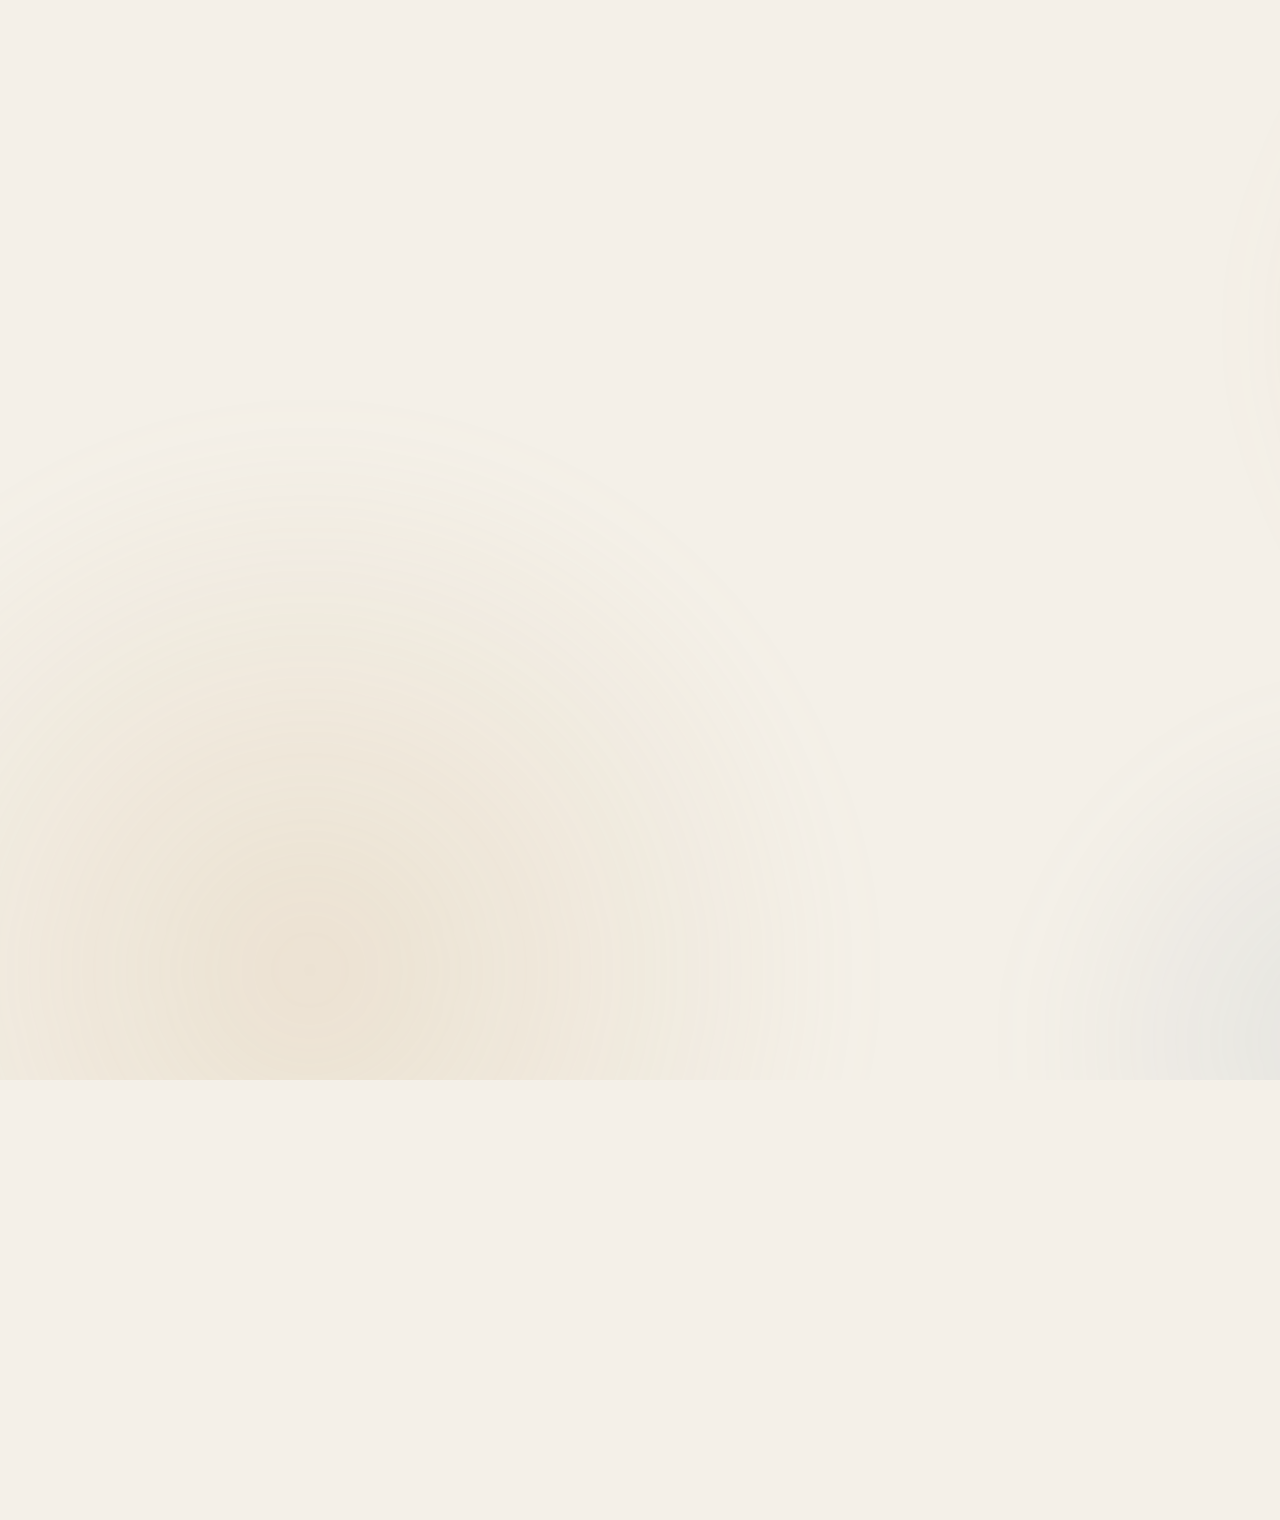
==== claude-intro-video/index.html @ 0d66a59b "Add Claude intro video source (HTML animation, renderer, music synth, fonts) Co-Authored-By: Claude " ====
<!doctype html>
<html lang="zh-CN">
<head>
<meta charset="utf-8">
<title>Claude 介绍视频</title>
<link href="fonts/fonts.css" rel="stylesheet">
<style>
  :root {
    --bg: #F4F0E8;
    --ink: #1F1E1C;
    --muted: #6B665E;
    --accent: #D97757;
    --accent-deep: #B85C3E;
    --accent-soft: #F3DED2;
    --card: #FFFDF9;
    --line: #E4DDD1;
    --serif: "Noto Serif SC", "WenQuanYi Zen Hei", serif;
    --sans: "Noto Sans SC", "WenQuanYi Zen Hei", sans-serif;
    --mono: "JetBrains Mono", "DejaVu Sans Mono", monospace;
  }
  * { box-sizing: border-box; margin: 0; padding: 0; }
  html, body { width: 1920px; height: 1080px; overflow: hidden; background: var(--bg); }
  body { font-family: var(--sans); color: var(--ink); position: relative; }

  .blob { position: absolute; border-radius: 50%; filter: blur(40px); pointer-events: none; }
  #b1 { width: 900px; height: 900px; background: radial-gradient(circle, rgba(217,119,87,.22), rgba(217,119,87,0) 70%); }
  #b2 { width: 1100px; height: 1100px; background: radial-gradient(circle, rgba(204,170,120,.20), rgba(204,170,120,0) 70%); }
  #b3 { width: 700px; height: 700px; background: radial-gradient(circle, rgba(120,140,170,.12), rgba(120,140,170,0) 70%); }

  .scene { position: absolute; inset: 0; opacity: 0; }
  .r { opacity: 0; will-change: transform, opacity; }

  /* chrome */
  #chrome { position: absolute; inset: 0; opacity: 0; }
  #brand { position: absolute; left: 96px; top: 64px; display: flex; align-items: center; gap: 14px; font: 500 26px var(--serif); }
  #brand svg { width: 34px; height: 34px; }
  #pager { position: absolute; right: 96px; top: 70px; font: 500 22px var(--mono); color: var(--muted); letter-spacing: 2px; }
  #progress { position: absolute; left: 96px; right: 96px; bottom: 64px; height: 4px; background: var(--line); border-radius: 2px; overflow: hidden; }
  #progress i { display: block; height: 100%; width: 0; background: var(--accent); }

  .kicker { font: 500 26px var(--mono); color: var(--accent); letter-spacing: 3px; }
  .h2 { font: 700 76px/1.2 var(--serif); letter-spacing: 1px; }
  .lead { font: 400 36px/1.7 var(--sans); color: var(--muted); }

  /* S1 */
  #s1 .center { position: absolute; left: 0; right: 0; top: 190px; display: flex; flex-direction: column; align-items: center; }
  #logo1 { width: 260px; height: 260px; }
  #title1 { margin-top: 30px; font: 700 190px/1 var(--serif); letter-spacing: 4px; display: flex; }
  #title1 span { display: inline-block; opacity: 0; }
  #sub1 { margin-top: 44px; font: 400 44px var(--sans); color: var(--muted); letter-spacing: 6px; }
  #rule1 { margin-top: 40px; height: 3px; width: 0; background: var(--accent); border-radius: 2px; }

  /* S2 */
  #s2 .left { position: absolute; left: 140px; top: 230px; width: 1020px; }
  #s2 .h2 { margin: 28px 0 44px; }
  #s2 .lead div { opacity: 0; }
  #s2 .lead b { color: var(--ink); font-weight: 500; }
  #s2 .right { position: absolute; right: 150px; top: 250px; width: 520px; display: flex; flex-direction: column; gap: 34px; }
  .pill { display: flex; align-items: center; gap: 28px; padding: 30px 40px; background: var(--card); border: 2px solid var(--line); border-radius: 26px; box-shadow: 0 18px 40px rgba(60,40,20,.06); }
  .pill .dot { width: 64px; height: 64px; border-radius: 50%; background: var(--accent-soft); display: grid; place-items: center; font: 700 30px var(--serif); color: var(--accent-deep); flex: none; }
  .pill .t { font: 700 40px var(--serif); }
  .pill .e { font: 500 22px var(--mono); color: var(--muted); letter-spacing: 1px; margin-top: 4px; }

  /* S3 */
  #s3 .head { position: absolute; left: 140px; top: 190px; }
  #s3 .h2 { margin-top: 20px; }
  #grid { position: absolute; left: 140px; right: 140px; top: 440px; display: grid; grid-template-columns: repeat(3, 1fr); gap: 34px; }
  .card { background: var(--card); border: 2px solid var(--line); border-radius: 28px; padding: 36px 40px; display: flex; gap: 30px; align-items: flex-start; box-shadow: 0 18px 40px rgba(60,40,20,.06); }
  .icon { width: 84px; height: 84px; flex: none; border-radius: 22px; background: var(--accent-soft); display: grid; place-items: center; }
  .icon svg { width: 46px; height: 46px; fill: none; stroke: var(--accent-deep); stroke-width: 1.8; stroke-linecap: round; stroke-linejoin: round; }
  .card .t { font: 700 38px var(--serif); margin-top: 4px; }
  .card .d { font: 400 26px/1.55 var(--sans); color: var(--muted); margin-top: 12px; }

  /* S4 */
  #s4 .head { position: absolute; left: 140px; top: 300px; width: 560px; }
  #s4 .h2 { margin: 20px 0 36px; }
  #chat { position: absolute; left: 780px; top: 270px; width: 1000px; height: 530px; background: var(--card); border: 2px solid var(--line); border-radius: 32px; box-shadow: 0 30px 70px rgba(60,40,20,.10); overflow: hidden; }
  #chat .bar { height: 84px; border-bottom: 2px solid var(--line); display: flex; align-items: center; padding: 0 36px; gap: 14px; font: 500 28px var(--serif); }
  #chat .bar svg { width: 34px; height: 34px; }
  #chat .bar .lights { margin-left: auto; display: flex; gap: 10px; }
  #chat .bar .lights i { width: 14px; height: 14px; border-radius: 50%; background: var(--line); }
  #chat .body { padding: 44px 48px; display: flex; flex-direction: column; gap: 36px; }
  .msg-user { align-self: flex-end; max-width: 640px; background: #EDE6DA; padding: 24px 32px; border-radius: 26px 26px 6px 26px; font: 400 32px/1.55 var(--sans); }
  .msg-ai { display: flex; gap: 22px; align-items: flex-start; }
  .msg-ai svg { width: 48px; height: 48px; flex: none; margin-top: 6px; }
  .msg-ai .txt { font: 400 34px/1.7 var(--sans); max-width: 760px; min-height: 58px; }
  .caret { display: inline-block; width: 3px; height: 38px; background: var(--accent); vertical-align: -6px; margin-left: 4px; }
  .dots { display: flex; gap: 10px; padding-top: 24px; }
  .dots i { width: 14px; height: 14px; border-radius: 50%; background: var(--accent); }

  /* S5 */
  #s5 .head { position: absolute; left: 140px; top: 190px; }
  #s5 .h2 { margin-top: 20px; }
  #models { position: absolute; left: 140px; right: 140px; top: 440px; display: grid; grid-template-columns: repeat(3, 1fr); gap: 40px; }
  .model { background: var(--card); border: 2px solid var(--line); border-radius: 30px; padding: 44px 48px; box-shadow: 0 18px 40px rgba(60,40,20,.06); }
  .model.hl { border-color: var(--accent); }
  .model .n { font: 700 58px var(--serif); }
  .model .d { font: 400 28px/1.5 var(--sans); color: var(--muted); margin: 14px 0 34px; min-height: 84px; }
  .meter { margin-top: 20px; }
  .meter .l { display: flex; justify-content: space-between; font: 500 24px var(--sans); color: var(--muted); margin-bottom: 10px; }
  .meter .track { height: 14px; border-radius: 7px; background: #EFE8DD; overflow: hidden; }
  .meter .fill { height: 100%; width: 0; border-radius: 7px; background: var(--accent); }
  .meter.sp .fill { background: #C9A26B; }
  #note5 { position: absolute; left: 140px; top: 948px; font: 400 22px var(--sans); color: #9A948A; }

  /* S6 */
  #s6 .head { position: absolute; left: 140px; top: 190px; }
  #s6 .h2 { margin-top: 20px; }
  #where { position: absolute; left: 140px; right: 140px; top: 440px; display: grid; grid-template-columns: repeat(3, 1fr); gap: 40px; }
  .where { background: var(--card); border: 2px solid var(--line); border-radius: 30px; padding: 44px 48px; height: 440px; box-shadow: 0 18px 40px rgba(60,40,20,.06); display: flex; flex-direction: column; }
  .where .t { font: 700 46px var(--serif); margin-top: 30px; }
  .where .d { font: 400 28px/1.55 var(--sans); color: var(--muted); margin-top: 14px; }
  .where .foot { margin-top: auto; }
  .tag { display: inline-block; font: 500 24px var(--mono); color: var(--accent-deep); background: var(--accent-soft); padding: 8px 18px; border-radius: 12px; }
  .term { background: #262521; color: #EDE6DA; border-radius: 16px; padding: 18px 22px; font: 500 24px var(--mono); }
  .term .pr { color: var(--accent); }
  .term .caret { height: 26px; vertical-align: -4px; }

  /* S7 */
  #s7 .head { position: absolute; left: 0; right: 0; top: 190px; text-align: center; }
  #s7 .h2 { margin-top: 20px; }
  #vals { position: absolute; left: 240px; right: 240px; top: 470px; display: flex; justify-content: space-between; }
  .val { width: 380px; text-align: center; }
  .val .ring { width: 150px; height: 150px; margin: 0 auto; border-radius: 50%; background: var(--card); border: 2px solid var(--line); display: grid; place-items: center; box-shadow: 0 18px 40px rgba(60,40,20,.08); }
  .val .ring svg { width: 70px; height: 70px; fill: none; stroke: var(--accent-deep); stroke-width: 1.8; stroke-linecap: round; stroke-linejoin: round; }
  .val .t { font: 700 64px var(--serif); margin-top: 34px; }
  .val .e { font: 500 26px var(--mono); color: var(--muted); letter-spacing: 3px; margin-top: 10px; }
  #vline { position: absolute; left: 430px; top: 544px; height: 2px; width: 0; background: repeating-linear-gradient(90deg, var(--accent) 0 12px, transparent 12px 22px); }
  #cai { position: absolute; left: 0; right: 0; top: 880px; text-align: center; font: 400 30px var(--sans); color: var(--muted); }
  #cai b { color: var(--ink); font-weight: 500; }

  /* S8 */
  #s8 .center { position: absolute; left: 0; right: 0; top: 200px; display: flex; flex-direction: column; align-items: center; }
  #logo8 { width: 200px; height: 200px; }
  #hello { margin-top: 50px; font: 700 96px var(--serif); min-height: 130px; }
  #help { margin-top: 26px; font: 400 44px var(--sans); color: var(--muted); letter-spacing: 4px; }
  #url { margin-top: 60px; font: 500 34px var(--mono); color: var(--card); background: var(--ink); padding: 16px 40px; border-radius: 40px; letter-spacing: 2px; }

  #fade { position: absolute; inset: 0; background: var(--bg); opacity: 0; }
  #preload { position: absolute; left: 0; top: 0; opacity: 0; font-family: var(--sans); white-space: nowrap; }
  #preload .s { font-family: var(--serif); font-weight: 700; }
</style>
</head>
<body>
<div class="blob" id="b1"></div>
<div class="blob" id="b2"></div>
<div class="blob" id="b3"></div>

<!-- S1 · 开场 -->
<section class="scene" id="s1">
  <div class="center">
    <svg id="logo1" viewBox="-100 -100 200 200"></svg>
    <div id="title1"></div>
    <div id="sub1" class="r">由 Anthropic 打造的 AI 助手</div>
    <div id="rule1"></div>
  </div>
</section>

<!-- S2 · 认识 Claude -->
<section class="scene" id="s2">
  <div class="left">
    <div class="kicker r">01 · 认识 CLAUDE</div>
    <div class="h2 r">一个值得信赖的<br>AI 伙伴</div>
    <div class="lead">
      <div><b>Claude</b> 是由 <b>Anthropic</b> 开发的 AI 助手。</div>
      <div>Anthropic 是一家专注于 AI 安全与研究的公司，</div>
      <div>致力于构建<b>可靠、可解释、可引导</b>的 AI 系统。</div>
    </div>
  </div>
  <div class="right">
    <div class="pill r"><div class="dot">稳</div><div><div class="t">可靠</div><div class="e">RELIABLE</div></div></div>
    <div class="pill r"><div class="dot">明</div><div><div class="t">可解释</div><div class="e">INTERPRETABLE</div></div></div>
    <div class="pill r"><div class="dot">控</div><div><div class="t">可引导</div><div class="e">STEERABLE</div></div></div>
  </div>
</section>

<!-- S3 · 能力 -->
<section class="scene" id="s3">
  <div class="head">
    <div class="kicker r">02 · 它能做什么</div>
    <div class="h2 r">从灵感到落地，全程协作</div>
  </div>
  <div id="grid">
    <div class="card r"><div class="icon"><svg viewBox="0 0 24 24"><path d="M4 20h4L19.5 8.5a2.1 2.1 0 0 0-3-3L5 17v3z"/><path d="M14.5 7.5l2 2"/></svg></div><div><div class="t">写作与创作</div><div class="d">文章、邮件、故事与文案，<br>构思润色一气呵成</div></div></div>
    <div class="card r"><div class="icon"><svg viewBox="0 0 24 24"><path d="M8 6l-6 6 6 6M16 6l6 6-6 6M13.5 4l-3 16"/></svg></div><div><div class="t">编程与调试</div><div class="d">编写、审查、重构代码，<br>快速定位并修复 Bug</div></div></div>
    <div class="card r"><div class="icon"><svg viewBox="0 0 24 24"><path d="M4 20V11M10 20V5M16 20v-7M21 20H3"/></svg></div><div><div class="t">分析与推理</div><div class="d">拆解复杂问题，<br>一步一步严谨推理</div></div></div>
    <div class="card r"><div class="icon"><svg viewBox="0 0 24 24"><circle cx="12" cy="12" r="9"/><path d="M3 12h18M12 3c3.2 3.2 3.2 14.8 0 18M12 3c-3.2 3.2-3.2 14.8 0 18"/></svg></div><div><div class="t">多语言交流</div><div class="d">中文、英文、日文等，<br>多种语言自如切换</div></div></div>
    <div class="card r"><div class="icon"><svg viewBox="0 0 24 24"><path d="M2 12s3.6-7 10-7 10 7 10 7-3.6 7-10 7S2 12 2 12z"/><circle cx="12" cy="12" r="3"/></svg></div><div><div class="t">视觉理解</div><div class="d">读懂图片、图表<br>以及 PDF 文档</div></div></div>
    <div class="card r"><div class="icon"><svg viewBox="0 0 24 24"><path d="M7 3h8l4 4v14H7z"/><path d="M15 3v4h4M10 12h6M10 16h6"/><path d="M4 6v15h11"/></svg></div><div><div class="t">长文本处理</div><div class="d">一次消化整本书<br>或大型代码库</div></div></div>
  </div>
</section>

<!-- S4 · 对话 -->
<section class="scene" id="s4">
  <div class="head">
    <div class="kicker r">03 · 对话体验</div>
    <div class="h2 r">像和朋友聊天<br>一样自然</div>
    <div class="lead r">用日常语言提问，<br>得到清晰、有温度的回答。</div>
  </div>
  <div id="chat" class="r">
    <div class="bar"><svg class="spark" viewBox="-100 -100 200 200"></svg>Claude<div class="lights"><i></i><i></i><i></i></div></div>
    <div class="body">
      <div class="msg-user r" id="q4">用一句话解释什么是递归？</div>
      <div class="msg-ai r" id="a4"><svg class="spark" viewBox="-100 -100 200 200"></svg><div class="txt" id="a4txt"></div></div>
    </div>
  </div>
</section>

<!-- S5 · 模型家族 -->
<section class="scene" id="s5">
  <div class="head">
    <div class="kicker r">04 · 模型家族</div>
    <div class="h2 r">为不同需求，选择合适的模型</div>
  </div>
  <div id="models">
    <div class="model r"><div class="n">Haiku</div><div class="d">快速、轻量、经济，<br>适合实时与大批量任务</div>
      <div class="meter"><div class="l"><span>智能</span></div><div class="track"><div class="fill" data-v="0.58"></div></div></div>
      <div class="meter sp"><div class="l"><span>速度</span></div><div class="track"><div class="fill" data-v="0.96"></div></div></div></div>
    <div class="model r"><div class="n">Sonnet</div><div class="d">能力与速度的均衡之选，<br>胜任绝大多数日常工作</div>
      <div class="meter"><div class="l"><span>智能</span></div><div class="track"><div class="fill" data-v="0.8"></div></div></div>
      <div class="meter sp"><div class="l"><span>速度</span></div><div class="track"><div class="fill" data-v="0.76"></div></div></div></div>
    <div class="model hl r"><div class="n">Opus</div><div class="d">最强大的智能，<br>攻克最复杂的任务</div>
      <div class="meter"><div class="l"><span>智能</span></div><div class="track"><div class="fill" data-v="0.98"></div></div></div>
      <div class="meter sp"><div class="l"><span>速度</span></div><div class="track"><div class="fill" data-v="0.55"></div></div></div></div>
  </div>
  <div id="note5" class="r">* 条形图为相对定位示意，非基准测试数据</div>
</section>

<!-- S6 · 使用方式 -->
<section class="scene" id="s6">
  <div class="head">
    <div class="kicker r">05 · 随时随地</div>
    <div class="h2 r">在你工作的地方，与你协作</div>
  </div>
  <div id="where">
    <div class="where r"><div class="icon"><svg viewBox="0 0 24 24"><path d="M4 5h16v11H10l-6 4z"/><path d="M8 9.5h8M8 12.5h5"/></svg></div>
      <div class="t">Claude 应用</div><div class="d">网页、桌面端与移动端，<br>随时随地开启对话</div><div class="foot"><span class="tag">claude.ai</span></div></div>
    <div class="where r"><div class="icon"><svg viewBox="0 0 24 24"><rect x="3" y="4" width="18" height="16" rx="2.5"/><path d="M7 9l3 3-3 3M13 15h4"/></svg></div>
      <div class="t">Claude Code</div><div class="d">在终端与 IDE 中<br>并肩写代码的编程伙伴</div><div class="foot"><div class="term"><span class="pr">$</span> <span id="cmd6"></span><span class="caret" id="caret6"></span></div></div></div>
    <div class="where r"><div class="icon"><svg viewBox="0 0 24 24"><path d="M8 4C6 4 5 5 5 7v2c0 1.5-1 3-2 3 1 0 2 1.5 2 3v2c0 2 1 3 3 3M16 4c2 0 3 1 3 3v2c0 1.5 1 3 2 3-1 0-2 1.5-2 3v2c0 2-1 3-3 3"/></svg></div>
      <div class="t">Claude API</div><div class="d">开发者平台，<br>把 Claude 集成进你的产品</div><div class="foot"><span class="tag">Developer Platform</span></div></div>
  </div>
</section>

<!-- S7 · 原则 -->
<section class="scene" id="s7">
  <div class="head">
    <div class="kicker r">06 · 核心原则</div>
    <div class="h2 r">有帮助，也值得信赖</div>
  </div>
  <div id="vline"></div>
  <div id="vals">
    <div class="val r"><div class="ring"><svg viewBox="0 0 24 24"><path d="M12 20s-7.5-4.6-7.5-10.2A4.2 4.2 0 0 1 12 7.3a4.2 4.2 0 0 1 7.5 2.5C19.5 15.4 12 20 12 20z"/></svg></div><div class="t">有帮助</div><div class="e">HELPFUL</div></div>
    <div class="val r"><div class="ring"><svg viewBox="0 0 24 24"><circle cx="12" cy="12" r="9"/><path d="M8 12.3l2.7 2.7L16 9.5"/></svg></div><div class="t">诚实</div><div class="e">HONEST</div></div>
    <div class="val r"><div class="ring"><svg viewBox="0 0 24 24"><path d="M12 3l8 3v6c0 5-3.5 8-8 9-4.5-1-8-4-8-9V6z"/></svg></div><div class="t">无害</div><div class="e">HARMLESS</div></div>
  </div>
  <div id="cai" class="r">以<b>“宪法式 AI”（Constitutional AI）</b>等方法训练，让 AI 更安全、更可靠</div>
</section>

<!-- S8 · 结尾 -->
<section class="scene" id="s8">
  <div class="center">
    <svg id="logo8" viewBox="-100 -100 200 200"></svg>
    <div id="hello"></div>
    <div id="help" class="r">有什么可以帮你的？</div>
    <div id="url" class="r">claude.ai</div>
  </div>
</section>

<div id="chrome">
  <div id="brand"><svg class="spark" viewBox="-100 -100 200 200"></svg>Claude</div>
  <div id="pager">01 / 06</div>
  <div id="progress"><i></i></div>
</div>

<div id="fade"></div>
<div id="preload"></div>

<script>
const DURATION = 64;
const TITLE = "Claude";
const ANSWER = "递归，就是函数在解决问题时调用它自己——就像两面相对的镜子，一层映着一层，直到遇到终止条件才停下来。";
const HELLO = "你好，我是 Claude。";
const CMD = "claude \"帮我修复这个 bug\"";

const SCENES = [
  { id: "s1", a: 0,  b: 7 },
  { id: "s2", a: 7,  b: 15 },
  { id: "s3", a: 15, b: 25 },
  { id: "s4", a: 25, b: 35 },
  { id: "s5", a: 35, b: 43 },
  { id: "s6", a: 43, b: 51 },
  { id: "s7", a: 51, b: 58 },
  { id: "s8", a: 58, b: DURATION + 1 },
];

const $ = (s, r = document) => r.querySelector(s);
const $$ = (s, r = document) => Array.from(r.querySelectorAll(s));
const clamp = x => Math.max(0, Math.min(1, x));
const prog = (t, a, d) => clamp((t - a) / d);
const out3 = x => 1 - Math.pow(1 - x, 3);
const inout = x => x < .5 ? 4 * x * x * x : 1 - Math.pow(-2 * x + 2, 3) / 2;
const back = x => { const c1 = 1.4, c3 = c1 + 1; return 1 + c3 * Math.pow(x - 1, 3) + c1 * Math.pow(x - 1, 2); };

function reveal(el, t, a, { d = .8, y = 40, x = 0, s = 1, ease = out3 } = {}) {
  const k = ease(prog(t, a, d));
  el.style.opacity = clamp(k);
  el.style.transform = `translate(${x * (1 - k)}px, ${y * (1 - k)}px) scale(${s + (1 - s) * k})`;
}

function typeInto(el, str, t, a, cps, caret = true) {
  const chars = Array.from(str);
  const n = Math.max(0, Math.min(chars.length, Math.floor((t - a) * cps)));
  const blink = (n >= chars.length) ? (Math.floor(t * 2) % 2 === 0) : true;
  el.innerHTML = "";
  el.appendChild(document.createTextNode(chars.slice(0, n).join("")));
  if (caret && t >= a - .4) {
    const c = document.createElement("span");
    c.className = "caret";
    c.style.opacity = blink ? 1 : 0;
    el.appendChild(c);
  }
  return n / chars.length;
}

/* Spark mark: our own radial-ray emblem */
const RAYS = 12;
function buildSpark(svg) {
  const g = document.createElementNS("http://www.w3.org/2000/svg", "g");
  for (let i = 0; i < RAYS; i++) {
    const l = document.createElementNS("http://www.w3.org/2000/svg", "line");
    l.setAttribute("stroke", "#D97757");
    l.setAttribute("stroke-linecap", "round");
    l.setAttribute("stroke-width", i % 2 ? 13 : 17);
    g.appendChild(l);
  }
  svg.appendChild(g);
  svg._g = g;
  drawSpark(svg, 1, 0);
}
function drawSpark(svg, grow, rot, pulse = 0) {
  const lines = svg._g.children;
  for (let i = 0; i < RAYS; i++) {
    const ang = (i / RAYS) * Math.PI * 2 - Math.PI / 2;
    const base = (i % 2 ? 62 : 84) + ((i * 37) % 7) - 3;
    const k = out3(clamp(grow * 1.6 - i * 0.05));
    const len = 12 + (base - 12) * k * (1 + pulse * Math.sin(i * 1.7 + rot * 4) * .06);
    const r0 = 0;
    const l = lines[i];
    l.setAttribute("x1", Math.cos(ang) * r0);
    l.setAttribute("y1", Math.sin(ang) * r0);
    l.setAttribute("x2", Math.cos(ang) * len);
    l.setAttribute("y2", Math.sin(ang) * len);
    l.style.opacity = k > 0 ? 1 : 0;
  }
  svg._g.setAttribute("transform", `rotate(${rot})`);
}

/* setup */
$$("svg.spark").forEach(buildSpark);
buildSpark($("#logo1"));
buildSpark($("#logo8"));
Array.from(TITLE).forEach(ch => { const s = document.createElement("span"); s.textContent = ch; $("#title1").appendChild(s); });
$("#preload").innerHTML = `<span>${ANSWER}${HELLO}${CMD}</span><span class="s">${HELLO}${TITLE}</span>`;

const S = Object.fromEntries(SCENES.map(s => [s.id, $("#" + s.id)]));

const update = {
  s1(t) {
    drawSpark($("#logo1"), prog(t, .3, 1.4), -30 + t * 6, prog(t, 1.7, 1));
    $$("#title1 span").forEach((el, i) => reveal(el, t, 1.5 + i * .09, { d: .7, y: 60 }));
    reveal($("#sub1"), t, 2.6, { d: .9, y: 30 });
    $("#rule1").style.width = 240 * inout(prog(t, 3.1, 1)) + "px";
  },
  s2(t) {
    const r = $$("#s2 .r");
    reveal(r[0], t, .4); reveal(r[1], t, .6, { y: 50 });
    $$("#s2 .lead div").forEach((el, i) => reveal(el, t, 1.4 + i * .5, { y: 24 }));
    $$("#s2 .pill").forEach((el, i) => reveal(el, t, 2.4 + i * .45, { x: 80, y: 0, s: .96 }));
  },
  s3(t) {
    reveal($("#s3 .kicker"), t, .4); reveal($("#s3 .h2"), t, .6, { y: 50 });
    $$("#grid .card").forEach((el, i) => reveal(el, t, 1.3 + i * .32, { d: .8, y: 50, s: .92, ease: back }));
  },
  s4(t) {
    reveal($("#s4 .kicker"), t, .3); reveal($("#s4 .h2"), t, .5, { y: 50 }); reveal($("#s4 .lead"), t, .9, { y: 24 });
    reveal($("#chat"), t, .5, { d: 1, y: 60, s: .96 });
    reveal($("#q4"), t, 1.4, { y: 24, x: 30, s: .9, ease: back });
    reveal($("#a4"), t, 2.2, { y: 20 });
    const txt = $("#a4txt");
    const aiSpark = $("#a4 svg");
    if (t < 3.3) {
      txt.innerHTML = '<div class="dots"><i></i><i></i><i></i></div>';
      $$(".dots i", txt).forEach((d, i) => { d.style.opacity = .3 + .7 * Math.max(0, Math.sin(t * 7 - i * .9)); });
      drawSpark(aiSpark, 1, t * 120, 1);
    } else {
      typeInto(txt, ANSWER, t, 3.3, 11);
      drawSpark(aiSpark, 1, 3.3 * 120 + (t - 3.3) * 8, 0);
    }
  },
  s5(t) {
    reveal($("#s5 .kicker"), t, .3); reveal($("#s5 .h2"), t, .5, { y: 50 });
    $$("#models .model").forEach((el, i) => {
      reveal(el, t, 1.2 + i * .35, { y: 60, s: .95 });
      $$(".fill", el).forEach((f, j) => { f.style.width = (100 * +f.dataset.v * inout(prog(t, 2 + i * .35 + j * .2, 1.4))) + "%"; });
    });
    reveal($("#note5"), t, 3.6, { y: 0 });
  },
  s6(t) {
    reveal($("#s6 .kicker"), t, .3); reveal($("#s6 .h2"), t, .5, { y: 50 });
    $$("#where .where").forEach((el, i) => reveal(el, t, 1.2 + i * .35, { y: 60, s: .95 }));
    const n = Array.from(CMD);
    const k = Math.max(0, Math.min(n.length, Math.floor((t - 2.8) * 12)));
    $("#cmd6").textContent = n.slice(0, k).join("");
    $("#caret6").style.opacity = (k < n.length || Math.floor(t * 2) % 2 === 0) ? 1 : 0;
  },
  s7(t) {
    reveal($("#s7 .kicker"), t, .3); reveal($("#s7 .h2"), t, .5, { y: 50 });
    $$("#vals .val").forEach((el, i) => reveal(el, t, 1.3 + i * .55, { y: 50, s: .85, ease: back }));
    $("#vline").style.width = 1060 * inout(prog(t, 1.5, 1.6)) + "px";
    reveal($("#cai"), t, 3.4, { y: 24 });
  },
  s8(t) {
    drawSpark($("#logo8"), prog(t, .2, 1.2), t * 10, prog(t, 1.2, 1) * .6);
    typeInto($("#hello"), HELLO, t, 1.3, 9, true);
    reveal($("#help"), t, 3, { y: 24 });
    reveal($("#url"), t, 3.7, { y: 20, s: .9, ease: back });
  },
};

function render(t) {
  // background drift
  $("#b1").style.transform = `translate(${1250 + Math.sin(t * .23) * 160}px, ${-240 + Math.cos(t * .19) * 120}px)`;
  $("#b2").style.transform = `translate(${-380 + Math.cos(t * .17) * 140}px, ${420 + Math.sin(t * .21) * 110}px)`;
  $("#b3").style.transform = `translate(${800 + Math.sin(t * .13 + 1) * 260}px, ${600 + Math.cos(t * .11) * 90}px)`;

  let chapter = 0;
  SCENES.forEach((sc, i) => {
    const el = S[sc.id];
    const vis = Math.min(prog(t, sc.a, .6), 1 - prog(t, sc.b - .6, .6));
    el.style.opacity = vis;
    el.style.visibility = vis > 0 ? "visible" : "hidden";
    if (vis > 0) update[sc.id](t - sc.a);
    if (t >= sc.a) chapter = i;
  });

  // chrome (chapters 1-6)
  const cv = Math.min(prog(t, 7, .6), 1 - prog(t, 57.4, .6));
  $("#chrome").style.opacity = cv;
  if (cv > 0) {
    const brand = $("#brand svg");
    drawSpark(brand, 1, t * 12, 0);
    $("#pager").textContent = String(Math.min(6, Math.max(1, chapter))).padStart(2, "0") + " / 06";
    $("#progress i").style.width = (100 * clamp((t - 7) / (58 - 7))) + "%";
  }

  $("#fade").style.opacity = prog(t, DURATION - 1, 1);
}

window.DURATION = DURATION;
window.render = render;
window.ready = document.fonts.ready.then(() => new Promise(r => setTimeout(r, 300)));
render(0);
</script>
</body>
</html>
---- claude-intro-video/fonts/fonts.css ----
@font-face {
  font-family: 'Noto Sans SC';
  font-style: normal;
  font-weight: 400;
  font-display: block;
  src: url(NotoSansSC-400.woff2) format('woff2');
  unicode-range: U+20-3f, U+41-46, U+48-49, U+4c-50, U+52-57, U+59, U+5b-5d, U+5f-7d, U+b7, U+2014, U+201c-201d, U+3001-3002, U+4e00, U+4e0b, U+4e0d-4e0e, U+4e13, U+4e24-4e25, U+4e2a, U+4e2d, U+4e3a, U+4e48, U+4e4b, U+4e5f, U+4e66, U+4e8b, U+4e8e, U+4ea4, U+4ea7, U+4ec0, U+4ecb, U+4ece, U+4ee3, U+4ee5, U+4ef6, U+4efb, U+4f19, U+4f34, U+4f4d, U+4f53, U+4f5c, U+4f60, U+4f7f, U+4fe1, U+4fee, U+503c, U+505a, U+505c, U+50cf, U+514b, U+5168, U+516c, U+5199, U+51b3, U+51c6, U+51fd, U+5206-5207, U+5219, U+521b, U+5230, U+529b, U+52a1, U+52a8-52a9, U+5316, U+534f, U+539f, U+53ca-53cb, U+53d1, U+53e5, U+53ef-53f0, U+53f8, U+5408, U+540c, U+542f, U+5475, U+548c, U+54c1, U+56de, U+56fe, U+5728, U+5730, U+573a, U+5747, U+578b, U+57fa, U+5904, U+590d, U+591a, U+5927, U+5929, U+597d, U+5982, U+5b50, U+5b83, U+5b89, U+5b9a, U+5b9e, U+5ba1, U+5baa, U+5bb3, U+5bb6, U+5bf9, U+5bfc, U+5c31, U+5c3e, U+5c42, U+5de5, U+5df1, U+5e2e, U+5e38, U+5e73, U+5e76, U+5e93-5e94, U+5ea6, U+5efa, U+5f00, U+5f0f, U+5f15, U+5f3a, U+5f52, U+5f62, U+5f97, U+5fc3, U+5feb, U+601d, U+610f, U+611f, U+61c2, U+6210-6211, U+6216, U+624b, U+624d, U+6253, U+6279, U+628a, U+62c6, U+62e9, U+6362, U+636e, U+63a7-63a8, U+63d0, U+653b, U+6545, U+6570, U+6574, U+6587, U+65b9, U+65cf, U+65e0, U+65e5, U+65f6, U+660e, U+6620, U+662f, U+6670, U+667a, U+66f4, U+6700, U+6709, U+670b, U+672c, U+6742, U+6761, U+6765, U+6784, U+6790, U+67e5, U+6837-6838, U+6848, U+684c, U+6863, U+6a21, U+6b21, U+6b62, U+6b65, U+6c14, U+6c42, U+6cd5, U+6ce8, U+6d41, U+6d4b, U+6d4e, U+6d88, U+6da6, U+6e05, U+6e29, U+7075, U+7136, U+7247, U+7406, U+7528, U+7531, U+7684, U+76f4, U+76f8, U+7740, U+7801, U+7814, U+793a, U+79cd, U+79fb, U+7a0b, U+7a33, U+7a76, U+7ae0, U+7aef, U+7b49, U+7b54, U+7cfb, U+7ec3, U+7ec8, U+7ecd, U+7ecf, U+7ed3, U+7edd, U+7edf, U+7f16, U+7f51, U+8005, U+804a, U+80a9, U+80dc, U+80fd, U+81ea, U+81f4, U+8272, U+82f1, U+843d, U+8861, U+8868, U+89c6, U+89c9, U+89e3, U+8a00, U+8ba4, U+8ba9, U+8bad, U+8bc6, U+8bd5, U+8bda, U+8bdd, U+8bed, U+8bfb, U+8c03, U+8c28, U+8d56, U+8f7b, U+8fd9, U+8fdb, U+9002, U+9009, U+9012, U+901f-9020, U+9047, U+90ae, U+91ca, U+91cd, U+91cf, U+955c, U+957f, U+95ee, U+968f, U+96c6, U+9700, U+975e, U+9760, U+9762, U+9875, U+9891, U+9898, U+9a8c, U+ff08-ff09, U+ff0c, U+ff1f;
}
@font-face {
  font-family: 'Noto Sans SC';
  font-style: normal;
  font-weight: 500;
  font-display: block;
  src: url(NotoSansSC-500.woff2) format('woff2');
  unicode-range: U+20-3f, U+41-46, U+48-49, U+4c-50, U+52-57, U+59, U+5b-5d, U+5f-7d, U+b7, U+2014, U+201c-201d, U+3001-3002, U+4e00, U+4e0b, U+4e0d-4e0e, U+4e13, U+4e24-4e25, U+4e2a, U+4e2d, U+4e3a, U+4e48, U+4e4b, U+4e5f, U+4e66, U+4e8b, U+4e8e, U+4ea4, U+4ea7, U+4ec0, U+4ecb, U+4ece, U+4ee3, U+4ee5, U+4ef6, U+4efb, U+4f19, U+4f34, U+4f4d, U+4f53, U+4f5c, U+4f60, U+4f7f, U+4fe1, U+4fee, U+503c, U+505a, U+505c, U+50cf, U+514b, U+5168, U+516c, U+5199, U+51b3, U+51c6, U+51fd, U+5206-5207, U+5219, U+521b, U+5230, U+529b, U+52a1, U+52a8-52a9, U+5316, U+534f, U+539f, U+53ca-53cb, U+53d1, U+53e5, U+53ef-53f0, U+53f8, U+5408, U+540c, U+542f, U+5475, U+548c, U+54c1, U+56de, U+56fe, U+5728, U+5730, U+573a, U+5747, U+578b, U+57fa, U+5904, U+590d, U+591a, U+5927, U+5929, U+597d, U+5982, U+5b50, U+5b83, U+5b89, U+5b9a, U+5b9e, U+5ba1, U+5baa, U+5bb3, U+5bb6, U+5bf9, U+5bfc, U+5c31, U+5c3e, U+5c42, U+5de5, U+5df1, U+5e2e, U+5e38, U+5e73, U+5e76, U+5e93-5e94, U+5ea6, U+5efa, U+5f00, U+5f0f, U+5f15, U+5f3a, U+5f52, U+5f62, U+5f97, U+5fc3, U+5feb, U+601d, U+610f, U+611f, U+61c2, U+6210-6211, U+6216, U+624b, U+624d, U+6253, U+6279, U+628a, U+62c6, U+62e9, U+6362, U+636e, U+63a7-63a8, U+63d0, U+653b, U+6545, U+6570, U+6574, U+6587, U+65b9, U+65cf, U+65e0, U+65e5, U+65f6, U+660e, U+6620, U+662f, U+6670, U+667a, U+66f4, U+6700, U+6709, U+670b, U+672c, U+6742, U+6761, U+6765, U+6784, U+6790, U+67e5, U+6837-6838, U+6848, U+684c, U+6863, U+6a21, U+6b21, U+6b62, U+6b65, U+6c14, U+6c42, U+6cd5, U+6ce8, U+6d41, U+6d4b, U+6d4e, U+6d88, U+6da6, U+6e05, U+6e29, U+7075, U+7136, U+7247, U+7406, U+7528, U+7531, U+7684, U+76f4, U+76f8, U+7740, U+7801, U+7814, U+793a, U+79cd, U+79fb, U+7a0b, U+7a33, U+7a76, U+7ae0, U+7aef, U+7b49, U+7b54, U+7cfb, U+7ec3, U+7ec8, U+7ecd, U+7ecf, U+7ed3, U+7edd, U+7edf, U+7f16, U+7f51, U+8005, U+804a, U+80a9, U+80dc, U+80fd, U+81ea, U+81f4, U+8272, U+82f1, U+843d, U+8861, U+8868, U+89c6, U+89c9, U+89e3, U+8a00, U+8ba4, U+8ba9, U+8bad, U+8bc6, U+8bd5, U+8bda, U+8bdd, U+8bed, U+8bfb, U+8c03, U+8c28, U+8d56, U+8f7b, U+8fd9, U+8fdb, U+9002, U+9009, U+9012, U+901f-9020, U+9047, U+90ae, U+91ca, U+91cd, U+91cf, U+955c, U+957f, U+95ee, U+968f, U+96c6, U+9700, U+975e, U+9760, U+9762, U+9875, U+9891, U+9898, U+9a8c, U+ff08-ff09, U+ff0c, U+ff1f;
}
@font-face {
  font-family: 'Noto Sans SC';
  font-style: normal;
  font-weight: 700;
  font-display: block;
  src: url(NotoSansSC-700.woff2) format('woff2');
  unicode-range: U+20-3f, U+41-46, U+48-49, U+4c-50, U+52-57, U+59, U+5b-5d, U+5f-7d, U+b7, U+2014, U+201c-201d, U+3001-3002, U+4e00, U+4e0b, U+4e0d-4e0e, U+4e13, U+4e24-4e25, U+4e2a, U+4e2d, U+4e3a, U+4e48, U+4e4b, U+4e5f, U+4e66, U+4e8b, U+4e8e, U+4ea4, U+4ea7, U+4ec0, U+4ecb, U+4ece, U+4ee3, U+4ee5, U+4ef6, U+4efb, U+4f19, U+4f34, U+4f4d, U+4f53, U+4f5c, U+4f60, U+4f7f, U+4fe1, U+4fee, U+503c, U+505a, U+505c, U+50cf, U+514b, U+5168, U+516c, U+5199, U+51b3, U+51c6, U+51fd, U+5206-5207, U+5219, U+521b, U+5230, U+529b, U+52a1, U+52a8-52a9, U+5316, U+534f, U+539f, U+53ca-53cb, U+53d1, U+53e5, U+53ef-53f0, U+53f8, U+5408, U+540c, U+542f, U+5475, U+548c, U+54c1, U+56de, U+56fe, U+5728, U+5730, U+573a, U+5747, U+578b, U+57fa, U+5904, U+590d, U+591a, U+5927, U+5929, U+597d, U+5982, U+5b50, U+5b83, U+5b89, U+5b9a, U+5b9e, U+5ba1, U+5baa, U+5bb3, U+5bb6, U+5bf9, U+5bfc, U+5c31, U+5c3e, U+5c42, U+5de5, U+5df1, U+5e2e, U+5e38, U+5e73, U+5e76, U+5e93-5e94, U+5ea6, U+5efa, U+5f00, U+5f0f, U+5f15, U+5f3a, U+5f52, U+5f62, U+5f97, U+5fc3, U+5feb, U+601d, U+610f, U+611f, U+61c2, U+6210-6211, U+6216, U+624b, U+624d, U+6253, U+6279, U+628a, U+62c6, U+62e9, U+6362, U+636e, U+63a7-63a8, U+63d0, U+653b, U+6545, U+6570, U+6574, U+6587, U+65b9, U+65cf, U+65e0, U+65e5, U+65f6, U+660e, U+6620, U+662f, U+6670, U+667a, U+66f4, U+6700, U+6709, U+670b, U+672c, U+6742, U+6761, U+6765, U+6784, U+6790, U+67e5, U+6837-6838, U+6848, U+684c, U+6863, U+6a21, U+6b21, U+6b62, U+6b65, U+6c14, U+6c42, U+6cd5, U+6ce8, U+6d41, U+6d4b, U+6d4e, U+6d88, U+6da6, U+6e05, U+6e29, U+7075, U+7136, U+7247, U+7406, U+7528, U+7531, U+7684, U+76f4, U+76f8, U+7740, U+7801, U+7814, U+793a, U+79cd, U+79fb, U+7a0b, U+7a33, U+7a76, U+7ae0, U+7aef, U+7b49, U+7b54, U+7cfb, U+7ec3, U+7ec8, U+7ecd, U+7ecf, U+7ed3, U+7edd, U+7edf, U+7f16, U+7f51, U+8005, U+804a, U+80a9, U+80dc, U+80fd, U+81ea, U+81f4, U+8272, U+82f1, U+843d, U+8861, U+8868, U+89c6, U+89c9, U+89e3, U+8a00, U+8ba4, U+8ba9, U+8bad, U+8bc6, U+8bd5, U+8bda, U+8bdd, U+8bed, U+8bfb, U+8c03, U+8c28, U+8d56, U+8f7b, U+8fd9, U+8fdb, U+9002, U+9009, U+9012, U+901f-9020, U+9047, U+90ae, U+91ca, U+91cd, U+91cf, U+955c, U+957f, U+95ee, U+968f, U+96c6, U+9700, U+975e, U+9760, U+9762, U+9875, U+9891, U+9898, U+9a8c, U+ff08-ff09, U+ff0c, U+ff1f;
}
@font-face {
  font-family: 'Noto Serif SC';
  font-style: normal;
  font-weight: 500;
  font-display: block;
  src: url(NotoSerifSC-500.woff2) format('woff2');
  unicode-range: U+20-3f, U+41-46, U+48-49, U+4c-50, U+52-57, U+59, U+5b-5d, U+5f-7d, U+b7, U+2014, U+201c-201d, U+3001-3002, U+4e00, U+4e0b, U+4e0d-4e0e, U+4e13, U+4e24-4e25, U+4e2a, U+4e2d, U+4e3a, U+4e48, U+4e4b, U+4e5f, U+4e66, U+4e8b, U+4e8e, U+4ea4, U+4ea7, U+4ec0, U+4ecb, U+4ece, U+4ee3, U+4ee5, U+4ef6, U+4efb, U+4f19, U+4f34, U+4f4d, U+4f53, U+4f5c, U+4f60, U+4f7f, U+4fe1, U+4fee, U+503c, U+505a, U+505c, U+50cf, U+514b, U+5168, U+516c, U+5199, U+51b3, U+51c6, U+51fd, U+5206-5207, U+5219, U+521b, U+5230, U+529b, U+52a1, U+52a8-52a9, U+5316, U+534f, U+539f, U+53ca-53cb, U+53d1, U+53e5, U+53ef-53f0, U+53f8, U+5408, U+540c, U+542f, U+5475, U+548c, U+54c1, U+56de, U+56fe, U+5728, U+5730, U+573a, U+5747, U+578b, U+57fa, U+5904, U+590d, U+591a, U+5927, U+5929, U+597d, U+5982, U+5b50, U+5b83, U+5b89, U+5b9a, U+5b9e, U+5ba1, U+5baa, U+5bb3, U+5bb6, U+5bf9, U+5bfc, U+5c31, U+5c3e, U+5c42, U+5de5, U+5df1, U+5e2e, U+5e38, U+5e73, U+5e76, U+5e93-5e94, U+5ea6, U+5efa, U+5f00, U+5f0f, U+5f15, U+5f3a, U+5f52, U+5f62, U+5f97, U+5fc3, U+5feb, U+601d, U+610f, U+611f, U+61c2, U+6210-6211, U+6216, U+624b, U+624d, U+6253, U+6279, U+628a, U+62c6, U+62e9, U+6362, U+636e, U+63a7-63a8, U+63d0, U+653b, U+6545, U+6570, U+6574, U+6587, U+65b9, U+65cf, U+65e0, U+65e5, U+65f6, U+660e, U+6620, U+662f, U+6670, U+667a, U+66f4, U+6700, U+6709, U+670b, U+672c, U+6742, U+6761, U+6765, U+6784, U+6790, U+67e5, U+6837-6838, U+6848, U+684c, U+6863, U+6a21, U+6b21, U+6b62, U+6b65, U+6c14, U+6c42, U+6cd5, U+6ce8, U+6d41, U+6d4b, U+6d4e, U+6d88, U+6da6, U+6e05, U+6e29, U+7075, U+7136, U+7247, U+7406, U+7528, U+7531, U+7684, U+76f4, U+76f8, U+7740, U+7801, U+7814, U+793a, U+79cd, U+79fb, U+7a0b, U+7a33, U+7a76, U+7ae0, U+7aef, U+7b49, U+7b54, U+7cfb, U+7ec3, U+7ec8, U+7ecd, U+7ecf, U+7ed3, U+7edd, U+7edf, U+7f16, U+7f51, U+8005, U+804a, U+80a9, U+80dc, U+80fd, U+81ea, U+81f4, U+8272, U+82f1, U+843d, U+8861, U+8868, U+89c6, U+89c9, U+89e3, U+8a00, U+8ba4, U+8ba9, U+8bad, U+8bc6, U+8bd5, U+8bda, U+8bdd, U+8bed, U+8bfb, U+8c03, U+8c28, U+8d56, U+8f7b, U+8fd9, U+8fdb, U+9002, U+9009, U+9012, U+901f-9020, U+9047, U+90ae, U+91ca, U+91cd, U+91cf, U+955c, U+957f, U+95ee, U+968f, U+96c6, U+9700, U+975e, U+9760, U+9762, U+9875, U+9891, U+9898, U+9a8c, U+ff08-ff09, U+ff0c, U+ff1f;
}
@font-face {
  font-family: 'Noto Serif SC';
  font-style: normal;
  font-weight: 700;
  font-display: block;
  src: url(NotoSerifSC-700.woff2) format('woff2');
  unicode-range: U+20-3f, U+41-46, U+48-49, U+4c-50, U+52-57, U+59, U+5b-5d, U+5f-7d, U+b7, U+2014, U+201c-201d, U+3001-3002, U+4e00, U+4e0b, U+4e0d-4e0e, U+4e13, U+4e24-4e25, U+4e2a, U+4e2d, U+4e3a, U+4e48, U+4e4b, U+4e5f, U+4e66, U+4e8b, U+4e8e, U+4ea4, U+4ea7, U+4ec0, U+4ecb, U+4ece, U+4ee3, U+4ee5, U+4ef6, U+4efb, U+4f19, U+4f34, U+4f4d, U+4f53, U+4f5c, U+4f60, U+4f7f, U+4fe1, U+4fee, U+503c, U+505a, U+505c, U+50cf, U+514b, U+5168, U+516c, U+5199, U+51b3, U+51c6, U+51fd, U+5206-5207, U+5219, U+521b, U+5230, U+529b, U+52a1, U+52a8-52a9, U+5316, U+534f, U+539f, U+53ca-53cb, U+53d1, U+53e5, U+53ef-53f0, U+53f8, U+5408, U+540c, U+542f, U+5475, U+548c, U+54c1, U+56de, U+56fe, U+5728, U+5730, U+573a, U+5747, U+578b, U+57fa, U+5904, U+590d, U+591a, U+5927, U+5929, U+597d, U+5982, U+5b50, U+5b83, U+5b89, U+5b9a, U+5b9e, U+5ba1, U+5baa, U+5bb3, U+5bb6, U+5bf9, U+5bfc, U+5c31, U+5c3e, U+5c42, U+5de5, U+5df1, U+5e2e, U+5e38, U+5e73, U+5e76, U+5e93-5e94, U+5ea6, U+5efa, U+5f00, U+5f0f, U+5f15, U+5f3a, U+5f52, U+5f62, U+5f97, U+5fc3, U+5feb, U+601d, U+610f, U+611f, U+61c2, U+6210-6211, U+6216, U+624b, U+624d, U+6253, U+6279, U+628a, U+62c6, U+62e9, U+6362, U+636e, U+63a7-63a8, U+63d0, U+653b, U+6545, U+6570, U+6574, U+6587, U+65b9, U+65cf, U+65e0, U+65e5, U+65f6, U+660e, U+6620, U+662f, U+6670, U+667a, U+66f4, U+6700, U+6709, U+670b, U+672c, U+6742, U+6761, U+6765, U+6784, U+6790, U+67e5, U+6837-6838, U+6848, U+684c, U+6863, U+6a21, U+6b21, U+6b62, U+6b65, U+6c14, U+6c42, U+6cd5, U+6ce8, U+6d41, U+6d4b, U+6d4e, U+6d88, U+6da6, U+6e05, U+6e29, U+7075, U+7136, U+7247, U+7406, U+7528, U+7531, U+7684, U+76f4, U+76f8, U+7740, U+7801, U+7814, U+793a, U+79cd, U+79fb, U+7a0b, U+7a33, U+7a76, U+7ae0, U+7aef, U+7b49, U+7b54, U+7cfb, U+7ec3, U+7ec8, U+7ecd, U+7ecf, U+7ed3, U+7edd, U+7edf, U+7f16, U+7f51, U+8005, U+804a, U+80a9, U+80dc, U+80fd, U+81ea, U+81f4, U+8272, U+82f1, U+843d, U+8861, U+8868, U+89c6, U+89c9, U+89e3, U+8a00, U+8ba4, U+8ba9, U+8bad, U+8bc6, U+8bd5, U+8bda, U+8bdd, U+8bed, U+8bfb, U+8c03, U+8c28, U+8d56, U+8f7b, U+8fd9, U+8fdb, U+9002, U+9009, U+9012, U+901f-9020, U+9047, U+90ae, U+91ca, U+91cd, U+91cf, U+955c, U+957f, U+95ee, U+968f, U+96c6, U+9700, U+975e, U+9760, U+9762, U+9875, U+9891, U+9898, U+9a8c, U+ff08-ff09, U+ff0c, U+ff1f;
}
@font-face {
  font-family: 'JetBrains Mono';
  font-style: normal;
  font-weight: 500;
  font-display: block;
  src: url(JetBrainsMono-500.woff2) format('woff2');
  unicode-range: U+20-3f, U+41-46, U+48-49, U+4c-50, U+52-57, U+59, U+5b-5d, U+5f-7d, U+b7, U+2014, U+201c-201d, U+3001-3002, U+4e00, U+4e0b, U+4e0d-4e0e, U+4e13, U+4e24-4e25, U+4e2a, U+4e2d, U+4e3a, U+4e48, U+4e4b, U+4e5f, U+4e66, U+4e8b, U+4e8e, U+4ea4, U+4ea7, U+4ec0, U+4ecb, U+4ece, U+4ee3, U+4ee5, U+4ef6, U+4efb, U+4f19, U+4f34, U+4f4d, U+4f53, U+4f5c, U+4f60, U+4f7f, U+4fe1, U+4fee, U+503c, U+505a, U+505c, U+50cf, U+514b, U+5168, U+516c, U+5199, U+51b3, U+51c6, U+51fd, U+5206-5207, U+5219, U+521b, U+5230, U+529b, U+52a1, U+52a8-52a9, U+5316, U+534f, U+539f, U+53ca-53cb, U+53d1, U+53e5, U+53ef-53f0, U+53f8, U+5408, U+540c, U+542f, U+5475, U+548c, U+54c1, U+56de, U+56fe, U+5728, U+5730, U+573a, U+5747, U+578b, U+57fa, U+5904, U+590d, U+591a, U+5927, U+5929, U+597d, U+5982, U+5b50, U+5b83, U+5b89, U+5b9a, U+5b9e, U+5ba1, U+5baa, U+5bb3, U+5bb6, U+5bf9, U+5bfc, U+5c31, U+5c3e, U+5c42, U+5de5, U+5df1, U+5e2e, U+5e38, U+5e73, U+5e76, U+5e93-5e94, U+5ea6, U+5efa, U+5f00, U+5f0f, U+5f15, U+5f3a, U+5f52, U+5f62, U+5f97, U+5fc3, U+5feb, U+601d, U+610f, U+611f, U+61c2, U+6210-6211, U+6216, U+624b, U+624d, U+6253, U+6279, U+628a, U+62c6, U+62e9, U+6362, U+636e, U+63a7-63a8, U+63d0, U+653b, U+6545, U+6570, U+6574, U+6587, U+65b9, U+65cf, U+65e0, U+65e5, U+65f6, U+660e, U+6620, U+662f, U+6670, U+667a, U+66f4, U+6700, U+6709, U+670b, U+672c, U+6742, U+6761, U+6765, U+6784, U+6790, U+67e5, U+6837-6838, U+6848, U+684c, U+6863, U+6a21, U+6b21, U+6b62, U+6b65, U+6c14, U+6c42, U+6cd5, U+6ce8, U+6d41, U+6d4b, U+6d4e, U+6d88, U+6da6, U+6e05, U+6e29, U+7075, U+7136, U+7247, U+7406, U+7528, U+7531, U+7684, U+76f4, U+76f8, U+7740, U+7801, U+7814, U+793a, U+79cd, U+79fb, U+7a0b, U+7a33, U+7a76, U+7ae0, U+7aef, U+7b49, U+7b54, U+7cfb, U+7ec3, U+7ec8, U+7ecd, U+7ecf, U+7ed3, U+7edd, U+7edf, U+7f16, U+7f51, U+8005, U+804a, U+80a9, U+80dc, U+80fd, U+81ea, U+81f4, U+8272, U+82f1, U+843d, U+8861, U+8868, U+89c6, U+89c9, U+89e3, U+8a00, U+8ba4, U+8ba9, U+8bad, U+8bc6, U+8bd5, U+8bda, U+8bdd, U+8bed, U+8bfb, U+8c03, U+8c28, U+8d56, U+8f7b, U+8fd9, U+8fdb, U+9002, U+9009, U+9012, U+901f-9020, U+9047, U+90ae, U+91ca, U+91cd, U+91cf, U+955c, U+957f, U+95ee, U+968f, U+96c6, U+9700, U+975e, U+9760, U+9762, U+9875, U+9891, U+9898, U+9a8c, U+ff08-ff09, U+ff0c, U+ff1f;
}
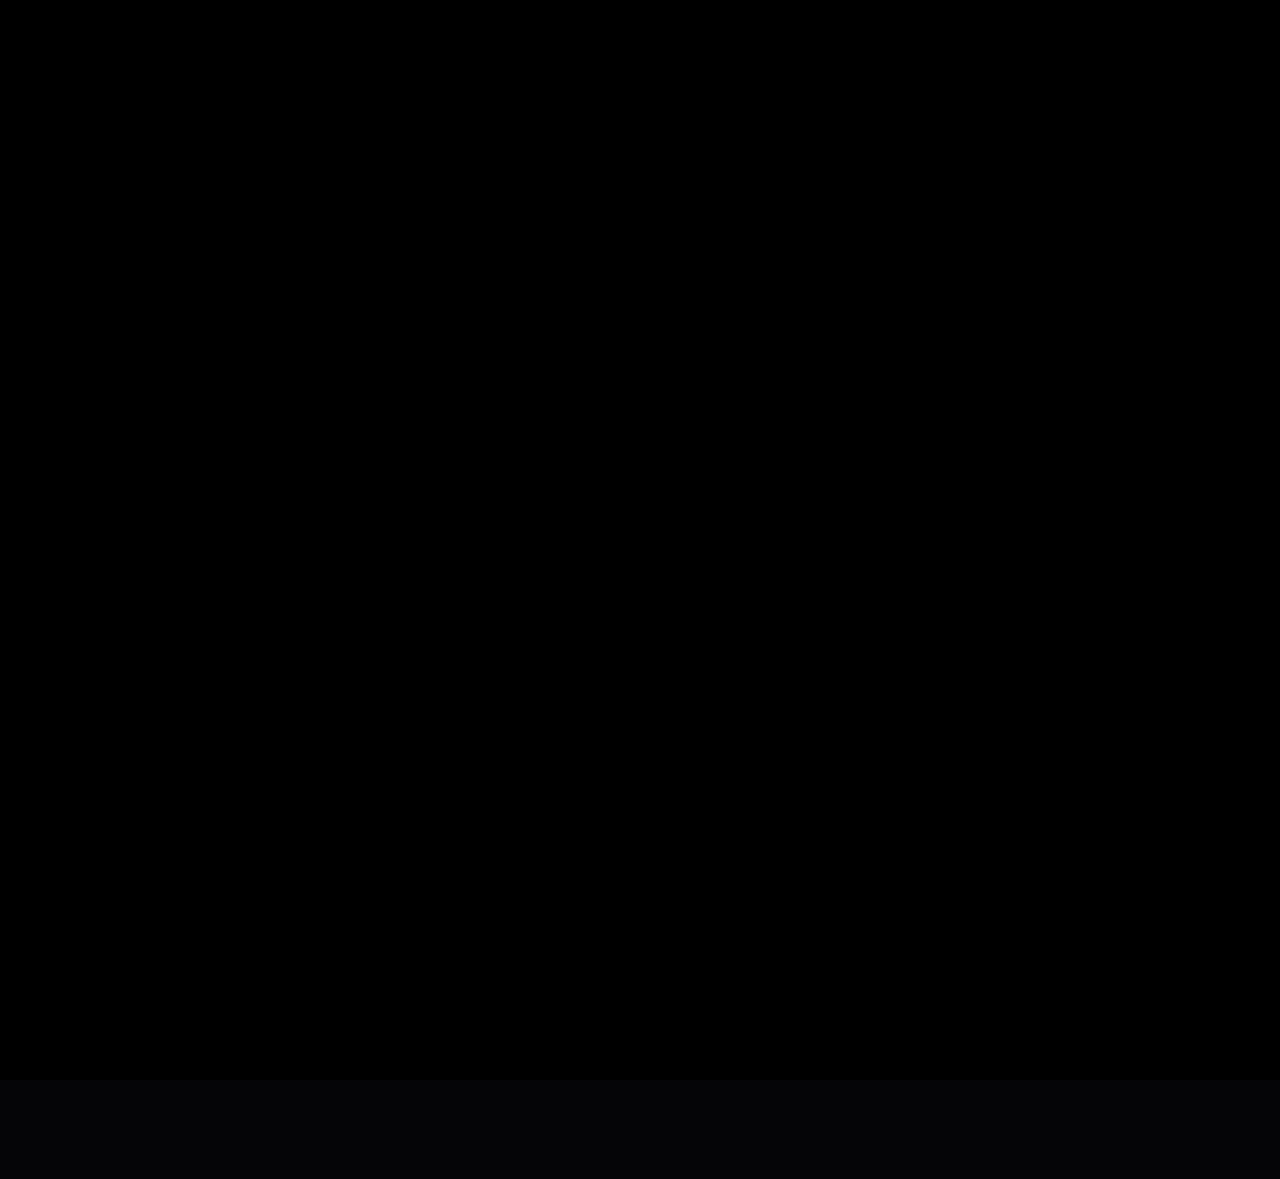
==== commit e64f71e4: "Redesign intro video with a dark sci-fi look and electronic score Particle neural sphere, HUD overla" ====
--- a/claude-intro-video/index.html
+++ b/claude-intro-video/index.html
@@ -2,459 +2,796 @@
 <html lang="zh-CN">
 <head>
 <meta charset="utf-8">
-<title>Claude 介绍视频</title>
+<title>Claude Intro</title>
 <link href="fonts/fonts.css" rel="stylesheet">
 <style>
   :root {
-    --bg: #F4F0E8;
-    --ink: #1F1E1C;
-    --muted: #6B665E;
-    --accent: #D97757;
-    --accent-deep: #B85C3E;
-    --accent-soft: #F3DED2;
-    --card: #FFFDF9;
-    --line: #E4DDD1;
-    --serif: "Noto Serif SC", "WenQuanYi Zen Hei", serif;
-    --sans: "Noto Sans SC", "WenQuanYi Zen Hei", sans-serif;
-    --mono: "JetBrains Mono", "DejaVu Sans Mono", monospace;
+    --bg: #050507;
+    --fg: #F2EEE8;
+    --dim: rgba(242,238,232,.58);
+    --faint: rgba(242,238,232,.14);
+    --hair: rgba(242,238,232,.22);
+    --acc: #FF7A45;
+    --acc2: #FFB48C;
+    --glass: rgba(20,18,20,.55);
+    --disp: "Space Grotesk", "Noto Sans SC", sans-serif;
+    --sans: "Noto Sans SC", sans-serif;
+    --mono: "JetBrains Mono", "Noto Sans SC", monospace;
   }
   * { box-sizing: border-box; margin: 0; padding: 0; }
   html, body { width: 1920px; height: 1080px; overflow: hidden; background: var(--bg); }
-  body { font-family: var(--sans); color: var(--ink); position: relative; }
-
-  .blob { position: absolute; border-radius: 50%; filter: blur(40px); pointer-events: none; }
-  #b1 { width: 900px; height: 900px; background: radial-gradient(circle, rgba(217,119,87,.22), rgba(217,119,87,0) 70%); }
-  #b2 { width: 1100px; height: 1100px; background: radial-gradient(circle, rgba(204,170,120,.20), rgba(204,170,120,0) 70%); }
-  #b3 { width: 700px; height: 700px; background: radial-gradient(circle, rgba(120,140,170,.12), rgba(120,140,170,0) 70%); }
-
-  .scene { position: absolute; inset: 0; opacity: 0; }
-  .r { opacity: 0; will-change: transform, opacity; }
-
-  /* chrome */
-  #chrome { position: absolute; inset: 0; opacity: 0; }
-  #brand { position: absolute; left: 96px; top: 64px; display: flex; align-items: center; gap: 14px; font: 500 26px var(--serif); }
-  #brand svg { width: 34px; height: 34px; }
-  #pager { position: absolute; right: 96px; top: 70px; font: 500 22px var(--mono); color: var(--muted); letter-spacing: 2px; }
-  #progress { position: absolute; left: 96px; right: 96px; bottom: 64px; height: 4px; background: var(--line); border-radius: 2px; overflow: hidden; }
-  #progress i { display: block; height: 100%; width: 0; background: var(--accent); }
-
-  .kicker { font: 500 26px var(--mono); color: var(--accent); letter-spacing: 3px; }
-  .h2 { font: 700 76px/1.2 var(--serif); letter-spacing: 1px; }
-  .lead { font: 400 36px/1.7 var(--sans); color: var(--muted); }
-
-  /* S1 */
-  #s1 .center { position: absolute; left: 0; right: 0; top: 190px; display: flex; flex-direction: column; align-items: center; }
-  #logo1 { width: 260px; height: 260px; }
-  #title1 { margin-top: 30px; font: 700 190px/1 var(--serif); letter-spacing: 4px; display: flex; }
-  #title1 span { display: inline-block; opacity: 0; }
-  #sub1 { margin-top: 44px; font: 400 44px var(--sans); color: var(--muted); letter-spacing: 6px; }
-  #rule1 { margin-top: 40px; height: 3px; width: 0; background: var(--accent); border-radius: 2px; }
-
-  /* S2 */
-  #s2 .left { position: absolute; left: 140px; top: 230px; width: 1020px; }
-  #s2 .h2 { margin: 28px 0 44px; }
-  #s2 .lead div { opacity: 0; }
-  #s2 .lead b { color: var(--ink); font-weight: 500; }
-  #s2 .right { position: absolute; right: 150px; top: 250px; width: 520px; display: flex; flex-direction: column; gap: 34px; }
-  .pill { display: flex; align-items: center; gap: 28px; padding: 30px 40px; background: var(--card); border: 2px solid var(--line); border-radius: 26px; box-shadow: 0 18px 40px rgba(60,40,20,.06); }
-  .pill .dot { width: 64px; height: 64px; border-radius: 50%; background: var(--accent-soft); display: grid; place-items: center; font: 700 30px var(--serif); color: var(--accent-deep); flex: none; }
-  .pill .t { font: 700 40px var(--serif); }
-  .pill .e { font: 500 22px var(--mono); color: var(--muted); letter-spacing: 1px; margin-top: 4px; }
-
-  /* S3 */
-  #s3 .head { position: absolute; left: 140px; top: 190px; }
-  #s3 .h2 { margin-top: 20px; }
-  #grid { position: absolute; left: 140px; right: 140px; top: 440px; display: grid; grid-template-columns: repeat(3, 1fr); gap: 34px; }
-  .card { background: var(--card); border: 2px solid var(--line); border-radius: 28px; padding: 36px 40px; display: flex; gap: 30px; align-items: flex-start; box-shadow: 0 18px 40px rgba(60,40,20,.06); }
-  .icon { width: 84px; height: 84px; flex: none; border-radius: 22px; background: var(--accent-soft); display: grid; place-items: center; }
-  .icon svg { width: 46px; height: 46px; fill: none; stroke: var(--accent-deep); stroke-width: 1.8; stroke-linecap: round; stroke-linejoin: round; }
-  .card .t { font: 700 38px var(--serif); margin-top: 4px; }
-  .card .d { font: 400 26px/1.55 var(--sans); color: var(--muted); margin-top: 12px; }
-
-  /* S4 */
-  #s4 .head { position: absolute; left: 140px; top: 300px; width: 560px; }
-  #s4 .h2 { margin: 20px 0 36px; }
-  #chat { position: absolute; left: 780px; top: 270px; width: 1000px; height: 530px; background: var(--card); border: 2px solid var(--line); border-radius: 32px; box-shadow: 0 30px 70px rgba(60,40,20,.10); overflow: hidden; }
-  #chat .bar { height: 84px; border-bottom: 2px solid var(--line); display: flex; align-items: center; padding: 0 36px; gap: 14px; font: 500 28px var(--serif); }
-  #chat .bar svg { width: 34px; height: 34px; }
-  #chat .bar .lights { margin-left: auto; display: flex; gap: 10px; }
-  #chat .bar .lights i { width: 14px; height: 14px; border-radius: 50%; background: var(--line); }
-  #chat .body { padding: 44px 48px; display: flex; flex-direction: column; gap: 36px; }
-  .msg-user { align-self: flex-end; max-width: 640px; background: #EDE6DA; padding: 24px 32px; border-radius: 26px 26px 6px 26px; font: 400 32px/1.55 var(--sans); }
-  .msg-ai { display: flex; gap: 22px; align-items: flex-start; }
-  .msg-ai svg { width: 48px; height: 48px; flex: none; margin-top: 6px; }
-  .msg-ai .txt { font: 400 34px/1.7 var(--sans); max-width: 760px; min-height: 58px; }
-  .caret { display: inline-block; width: 3px; height: 38px; background: var(--accent); vertical-align: -6px; margin-left: 4px; }
-  .dots { display: flex; gap: 10px; padding-top: 24px; }
-  .dots i { width: 14px; height: 14px; border-radius: 50%; background: var(--accent); }
-
-  /* S5 */
-  #s5 .head { position: absolute; left: 140px; top: 190px; }
-  #s5 .h2 { margin-top: 20px; }
-  #models { position: absolute; left: 140px; right: 140px; top: 440px; display: grid; grid-template-columns: repeat(3, 1fr); gap: 40px; }
-  .model { background: var(--card); border: 2px solid var(--line); border-radius: 30px; padding: 44px 48px; box-shadow: 0 18px 40px rgba(60,40,20,.06); }
-  .model.hl { border-color: var(--accent); }
-  .model .n { font: 700 58px var(--serif); }
-  .model .d { font: 400 28px/1.5 var(--sans); color: var(--muted); margin: 14px 0 34px; min-height: 84px; }
-  .meter { margin-top: 20px; }
-  .meter .l { display: flex; justify-content: space-between; font: 500 24px var(--sans); color: var(--muted); margin-bottom: 10px; }
-  .meter .track { height: 14px; border-radius: 7px; background: #EFE8DD; overflow: hidden; }
-  .meter .fill { height: 100%; width: 0; border-radius: 7px; background: var(--accent); }
-  .meter.sp .fill { background: #C9A26B; }
-  #note5 { position: absolute; left: 140px; top: 948px; font: 400 22px var(--sans); color: #9A948A; }
-
-  /* S6 */
-  #s6 .head { position: absolute; left: 140px; top: 190px; }
-  #s6 .h2 { margin-top: 20px; }
-  #where { position: absolute; left: 140px; right: 140px; top: 440px; display: grid; grid-template-columns: repeat(3, 1fr); gap: 40px; }
-  .where { background: var(--card); border: 2px solid var(--line); border-radius: 30px; padding: 44px 48px; height: 440px; box-shadow: 0 18px 40px rgba(60,40,20,.06); display: flex; flex-direction: column; }
-  .where .t { font: 700 46px var(--serif); margin-top: 30px; }
-  .where .d { font: 400 28px/1.55 var(--sans); color: var(--muted); margin-top: 14px; }
-  .where .foot { margin-top: auto; }
-  .tag { display: inline-block; font: 500 24px var(--mono); color: var(--accent-deep); background: var(--accent-soft); padding: 8px 18px; border-radius: 12px; }
-  .term { background: #262521; color: #EDE6DA; border-radius: 16px; padding: 18px 22px; font: 500 24px var(--mono); }
-  .term .pr { color: var(--accent); }
-  .term .caret { height: 26px; vertical-align: -4px; }
-
-  /* S7 */
-  #s7 .head { position: absolute; left: 0; right: 0; top: 190px; text-align: center; }
-  #s7 .h2 { margin-top: 20px; }
-  #vals { position: absolute; left: 240px; right: 240px; top: 470px; display: flex; justify-content: space-between; }
-  .val { width: 380px; text-align: center; }
-  .val .ring { width: 150px; height: 150px; margin: 0 auto; border-radius: 50%; background: var(--card); border: 2px solid var(--line); display: grid; place-items: center; box-shadow: 0 18px 40px rgba(60,40,20,.08); }
-  .val .ring svg { width: 70px; height: 70px; fill: none; stroke: var(--accent-deep); stroke-width: 1.8; stroke-linecap: round; stroke-linejoin: round; }
-  .val .t { font: 700 64px var(--serif); margin-top: 34px; }
-  .val .e { font: 500 26px var(--mono); color: var(--muted); letter-spacing: 3px; margin-top: 10px; }
-  #vline { position: absolute; left: 430px; top: 544px; height: 2px; width: 0; background: repeating-linear-gradient(90deg, var(--accent) 0 12px, transparent 12px 22px); }
-  #cai { position: absolute; left: 0; right: 0; top: 880px; text-align: center; font: 400 30px var(--sans); color: var(--muted); }
-  #cai b { color: var(--ink); font-weight: 500; }
-
-  /* S8 */
-  #s8 .center { position: absolute; left: 0; right: 0; top: 200px; display: flex; flex-direction: column; align-items: center; }
-  #logo8 { width: 200px; height: 200px; }
-  #hello { margin-top: 50px; font: 700 96px var(--serif); min-height: 130px; }
-  #help { margin-top: 26px; font: 400 44px var(--sans); color: var(--muted); letter-spacing: 4px; }
-  #url { margin-top: 60px; font: 500 34px var(--mono); color: var(--card); background: var(--ink); padding: 16px 40px; border-radius: 40px; letter-spacing: 2px; }
-
-  #fade { position: absolute; inset: 0; background: var(--bg); opacity: 0; }
-  #preload { position: absolute; left: 0; top: 0; opacity: 0; font-family: var(--sans); white-space: nowrap; }
-  #preload .s { font-family: var(--serif); font-weight: 700; }
+  body { font-family: var(--sans); color: var(--fg); position: relative; -webkit-font-smoothing: antialiased; }
+  canvas#fx { position: absolute; inset: 0; }
+  .scene { position: absolute; inset: 0; opacity: 0; visibility: hidden; }
+  .o { opacity: 0; }
+  .mono { font-family: var(--mono); }
+  .acc { color: var(--acc); }
+  .dim { color: var(--dim); }
+  .kicker { font: 500 22px var(--mono); letter-spacing: 4px; color: var(--acc); display: flex; align-items: center; gap: 16px; }
+  .kicker::before { content: ""; width: 44px; height: 2px; background: var(--acc); box-shadow: 0 0 12px var(--acc); }
+  .ch { display: inline-block; white-space: pre; }
+  .sc { position: relative; display: inline-block; white-space: pre; }
+  .sc > i { font-style: normal; visibility: hidden; }
+  .sc > b { position: absolute; left: 0; right: 0; top: 0; text-align: center; font-weight: inherit; }
+  .glass { background: var(--glass); border: 1px solid var(--hair); backdrop-filter: blur(14px); border-radius: 18px; }
+
+  /* ---------- HUD ---------- */
+  #hud { position: absolute; inset: 0; pointer-events: none; font: 500 18px var(--mono); letter-spacing: 3px; color: var(--dim); }
+  .corner { position: absolute; width: 36px; height: 36px; border-color: var(--hair); border-style: solid; border-width: 0; }
+  .c1 { left: 48px; top: 48px; border-left-width: 2px; border-top-width: 2px; }
+  .c2 { right: 48px; top: 48px; border-right-width: 2px; border-top-width: 2px; }
+  .c3 { left: 48px; bottom: 48px; border-left-width: 2px; border-bottom-width: 2px; }
+  .c4 { right: 48px; bottom: 48px; border-right-width: 2px; border-bottom-width: 2px; }
+  #hud-tl { position: absolute; left: 100px; top: 58px; display: flex; gap: 14px; align-items: center; color: var(--fg); }
+  #hud-tl .dot { width: 10px; height: 10px; border-radius: 50%; background: var(--acc); box-shadow: 0 0 12px var(--acc); }
+  #hud-tr { position: absolute; right: 100px; top: 58px; }
+  #hud-bl { position: absolute; left: 100px; bottom: 58px; }
+  #hud-br { position: absolute; right: 100px; bottom: 58px; }
+  #track { position: absolute; left: 420px; right: 420px; bottom: 66px; height: 2px; background: var(--faint); }
+  #track i { position: absolute; left: 0; top: 0; bottom: 0; background: var(--acc); box-shadow: 0 0 10px var(--acc); }
+  #track s { position: absolute; top: -5px; width: 2px; height: 12px; background: var(--hair); }
+
+  /* ---------- S1 BOOT ---------- */
+  #boot { position: absolute; left: 140px; top: 170px; font: 400 26px/1.9 var(--mono); color: var(--dim); white-space: pre; }
+  #boot .ok { color: var(--acc); }
+  #t1 { position: absolute; left: 0; right: 0; top: 420px; text-align: center; font: 700 230px/1 var(--disp); letter-spacing: 46px; padding-left: 46px; text-shadow: 0 0 40px rgba(255,122,69,.45); }
+  #t1 .sc > b { color: var(--acc); }
+  #t1 .sc.done > b { color: var(--fg); }
+  #s1sub { position: absolute; left: 0; right: 0; top: 700px; text-align: center; }
+  #s1sub .cn { font: 300 44px var(--sans); letter-spacing: 14px; }
+  #s1sub .en { margin-top: 22px; font: 500 22px var(--mono); letter-spacing: 8px; color: var(--acc); }
+
+  /* ---------- S2 NEURAL ---------- */
+  #s2 .col { position: absolute; left: 140px; top: 200px; width: 860px; }
+  #s2 h1 { margin-top: 36px; font: 900 124px/1.12 var(--sans); letter-spacing: 4px; }
+  #s2 h1 .grad { color: var(--acc); text-shadow: 0 0 36px rgba(255,122,69,.45); }
+  #s2 .body { margin-top: 40px; font: 300 32px/1.75 var(--sans); color: var(--dim); }
+  #s2 .body b { color: var(--fg); font-weight: 500; }
+  #specs { margin-top: 44px; display: flex; flex-direction: column; gap: 18px; width: 700px; }
+  .spec { display: grid; grid-template-columns: 250px 110px 1fr; align-items: center; font: 500 20px var(--mono); letter-spacing: 3px; color: var(--dim); }
+  .spec .cn { font: 500 26px var(--sans); color: var(--fg); letter-spacing: 2px; }
+  .spec .bar { height: 2px; background: var(--faint); position: relative; }
+  .spec .bar i { position: absolute; left: 0; top: 0; bottom: 0; width: 0; background: var(--acc); box-shadow: 0 0 10px var(--acc); }
+  .callout { position: absolute; font: 500 18px var(--mono); letter-spacing: 3px; color: var(--fg); white-space: nowrap; }
+  .callout span { color: var(--acc); }
+
+  /* ---------- S3 MATRIX ---------- */
+  #s3 .head { position: absolute; left: 140px; top: 150px; display: flex; align-items: flex-end; gap: 40px; }
+  #s3 h2, #s4 h2, #s5 h2, #s6 h2 { font: 900 72px/1.1 var(--sans); letter-spacing: 3px; margin-top: 22px; }
+  #s3 .head .en { font: 500 22px var(--mono); letter-spacing: 6px; color: var(--dim); padding-bottom: 12px; }
+  #matrix { position: absolute; left: 140px; right: 140px; top: 340px; display: grid; grid-template-columns: repeat(3, 1fr); grid-template-rows: 300px 300px; gap: 28px; }
+  .panel { position: relative; padding: 30px 34px; background: rgba(18,16,18,.5); }
+  .panel > svg.frame { position: absolute; inset: 0; width: 100%; height: 100%; overflow: visible; }
+  .panel > svg.frame rect { fill: none; stroke: var(--hair); stroke-width: 1.5; }
+  .panel > svg.frame path { fill: none; stroke: var(--acc); stroke-width: 3; }
+  .panel .top { display: flex; justify-content: space-between; font: 500 18px var(--mono); letter-spacing: 3px; color: var(--dim); }
+  .panel .top .n { color: var(--acc); }
+  .panel .t { font: 700 44px var(--sans); margin-top: 18px; letter-spacing: 2px; }
+  .panel .d { font: 300 24px var(--sans); color: var(--dim); margin-top: 8px; }
+  .viz { position: absolute; left: 34px; right: 34px; bottom: 28px; height: 70px; }
+  .v-write i { display: block; height: 8px; margin-bottom: 12px; background: linear-gradient(90deg, var(--fg), rgba(242,238,232,.3)); border-radius: 4px; width: 0; }
+  .v-code { font: 500 20px/1.5 var(--mono); white-space: pre; color: var(--fg); }
+  .v-code .k { color: var(--acc); } .v-code .f { color: var(--acc2); } .v-code .c { color: var(--dim); }
+  .v-reason { display: flex; align-items: center; }
+  .v-reason .node { width: 22px; height: 22px; border-radius: 50%; border: 2px solid var(--hair); flex: none; }
+  .v-reason .node.on { background: var(--acc); border-color: var(--acc); box-shadow: 0 0 18px var(--acc); }
+  .v-reason .link { flex: 1; height: 2px; background: var(--faint); position: relative; }
+  .v-reason .link i { position: absolute; left: 0; top: 0; bottom: 0; background: var(--acc); }
+  .v-lang { font: 700 50px/70px var(--sans); color: var(--acc2); overflow: hidden; }
+  .v-vision { display: grid; grid-template-columns: repeat(10, 1fr); gap: 6px; }
+  .v-vision i { background: rgba(242,238,232,.08); border-radius: 3px; }
+  .v-vision .box { position: absolute; border: 2px solid var(--acc); box-shadow: 0 0 14px rgba(255,122,69,.6); }
+  .v-vision .box::after { content: attr(data-l); position: absolute; left: -2px; top: -26px; font: 500 15px var(--mono); color: var(--acc); letter-spacing: 2px; white-space: nowrap; }
+  .v-ctx { display: grid; grid-template-columns: repeat(40, 1fr); gap: 3px; height: 34px; }
+  .v-ctx i { background: var(--faint); border-radius: 1px; }
+  .v-ctx i.on { background: var(--acc); }
+  .v-ctx-l { margin-top: 12px; font: 500 16px var(--mono); letter-spacing: 3px; color: var(--dim); }
+
+  /* ---------- S4 INTERFACE ---------- */
+  #s4 .head { position: absolute; left: 140px; top: 150px; }
+  #term { position: absolute; left: 140px; right: 140px; top: 360px; height: 560px; display: grid; grid-template-columns: 1fr 440px; overflow: hidden; }
+  #term .bar { grid-column: 1 / -1; height: 64px; border-bottom: 1px solid var(--hair); display: flex; align-items: center; padding: 0 30px; gap: 12px; font: 500 18px var(--mono); letter-spacing: 3px; color: var(--dim); }
+  #term .bar .live { margin-left: auto; color: var(--acc); display: flex; align-items: center; gap: 10px; }
+  #term .bar .live i { width: 10px; height: 10px; border-radius: 50%; background: var(--acc); box-shadow: 0 0 12px var(--acc); }
+  #term .bar .lights { display: flex; gap: 10px; margin-right: 18px; }
+  #term .bar .lights b { width: 13px; height: 13px; border-radius: 50%; background: var(--hair); }
+  #chat { padding: 40px 48px; display: flex; flex-direction: column; gap: 34px; }
+  .line { display: grid; grid-template-columns: 150px 1fr; font: 400 34px/1.7 var(--sans); }
+  .line .who { font: 700 20px/58px var(--mono); letter-spacing: 3px; color: var(--dim); }
+  .line.ai .who { color: var(--acc); }
+  .caret { display: inline-block; width: 14px; height: 34px; background: var(--acc); vertical-align: -5px; margin-left: 6px; box-shadow: 0 0 12px var(--acc); }
+  .fresh { color: var(--acc2); text-shadow: 0 0 14px rgba(255,122,69,.8); }
+  .think { display: inline-flex; gap: 8px; align-items: center; font: 500 20px var(--mono); letter-spacing: 3px; color: var(--dim); }
+  .think i { width: 6px; height: 26px; background: var(--acc); }
+  #trace { border-left: 1px solid var(--hair); padding: 40px 36px; }
+  #trace .h { font: 500 18px var(--mono); letter-spacing: 4px; color: var(--dim); margin-bottom: 26px; }
+  .step { display: flex; align-items: center; gap: 16px; font: 400 26px var(--sans); margin-bottom: 22px; }
+  .step .ix { font: 500 16px var(--mono); color: var(--acc); border: 1px solid var(--acc); border-radius: 6px; padding: 2px 8px; }
+  .step .ck { margin-left: auto; font: 500 18px var(--mono); color: var(--acc); }
+  #note4 { position: absolute; right: 140px; top: 930px; font: 400 18px var(--sans); color: rgba(242,238,232,.35); }
+
+  /* ---------- S5 MODELS ---------- */
+  #s5 .head { position: absolute; left: 140px; top: 150px; }
+  .mcard { position: absolute; left: 140px; width: 480px; padding: 26px 32px; }
+  .mcard .top { display: flex; align-items: center; gap: 14px; font: 500 18px var(--mono); letter-spacing: 3px; color: var(--dim); }
+  .mcard .top i { width: 12px; height: 12px; border-radius: 50%; background: var(--acc); box-shadow: 0 0 12px var(--acc); }
+  .mcard .n { font: 700 54px var(--disp); letter-spacing: 6px; margin-top: 8px; }
+  .mcard .d { font: 300 26px var(--sans); color: var(--dim); margin-top: 4px; }
+
+  /* ---------- S6 NETWORK ---------- */
+  #s6 .head { position: absolute; left: 140px; top: 150px; }
+  .ncard { position: absolute; width: 460px; padding: 28px 34px; }
+  .ncard .top { font: 500 18px var(--mono); letter-spacing: 3px; color: var(--acc); }
+  .ncard .t { font: 700 46px var(--disp); margin-top: 10px; letter-spacing: 1px; }
+  .ncard .d { font: 300 25px var(--sans); color: var(--dim); margin-top: 6px; }
+  .ncard .code { margin-top: 18px; font: 500 20px var(--mono); color: var(--fg); background: rgba(0,0,0,.45); border: 1px solid var(--faint); border-radius: 10px; padding: 12px 16px; }
+  .ncard .code .p { color: var(--acc); }
+  .ncard .code .caret { height: 22px; width: 11px; vertical-align: -4px; }
+
+  /* ---------- S7 PRINCIPLES ---------- */
+  #s7 .kicker { position: absolute; left: 140px; top: 150px; }
+  .prin { position: absolute; left: 0; right: 0; height: 200px; }
+  .prin .en { position: absolute; top: 0; font: 700 196px/200px var(--disp); letter-spacing: 10px; color: transparent; -webkit-text-stroke: 2px rgba(242,238,232,.5); white-space: nowrap; }
+  .prin .cn { position: absolute; top: 44px; font: 900 76px var(--sans); color: var(--acc); letter-spacing: 8px; text-shadow: 0 0 30px rgba(255,122,69,.5); }
+  .prin .ds { position: absolute; top: 146px; font: 300 26px var(--sans); color: var(--dim); letter-spacing: 3px; }
+  #cai { position: absolute; left: 0; right: 0; top: 930px; text-align: center; font: 500 20px var(--mono); letter-spacing: 5px; color: var(--dim); }
+  #cai b { color: var(--fg); font: 500 26px var(--sans); letter-spacing: 3px; }
+
+  /* ---------- S8 OUTRO ---------- */
+  #spark { position: absolute; left: 860px; top: 230px; width: 200px; height: 200px; overflow: visible; filter: drop-shadow(0 0 24px rgba(255,122,69,.8)); }
+  #t8 { position: absolute; left: 0; right: 0; top: 500px; text-align: center; font: 700 150px/1 var(--disp); letter-spacing: 34px; padding-left: 34px; }
+  #t8 .sc > b { color: var(--acc); }
+  #t8 .sc.done > b { color: var(--fg); }
+  #s8sub { position: absolute; left: 0; right: 0; top: 710px; text-align: center; font: 300 42px var(--sans); letter-spacing: 8px; }
+  #url { position: absolute; left: 0; right: 0; top: 820px; text-align: center; }
+  #url span { display: inline-block; font: 500 26px var(--mono); letter-spacing: 6px; color: var(--acc); border: 1px solid var(--acc); padding: 12px 34px; border-radius: 999px; box-shadow: 0 0 24px rgba(255,122,69,.35), inset 0 0 18px rgba(255,122,69,.15); }
+
+  /* ---------- post ---------- */
+  #glitch { position: absolute; inset: 0; pointer-events: none; }
+  #glitch i { position: absolute; left: 0; display: block; }
+  #flash { position: absolute; inset: 0; background: #fff; opacity: 0; mix-blend-mode: overlay; }
+  #scan { position: absolute; inset: 0; background: repeating-linear-gradient(0deg, rgba(0,0,0,.18) 0 1px, transparent 1px 3px); opacity: .35; }
+  #vig { position: absolute; inset: 0; background: radial-gradient(ellipse at center, transparent 55%, rgba(0,0,0,.65) 100%); }
+  #grain { position: absolute; inset: -128px; opacity: .05; mix-blend-mode: screen; }
+  #black { position: absolute; inset: 0; background: #000; opacity: 0; }
+  #preload { position: absolute; opacity: 0; white-space: nowrap; }
 </style>
 </head>
 <body>
-<div class="blob" id="b1"></div>
-<div class="blob" id="b2"></div>
-<div class="blob" id="b3"></div>
-
-<!-- S1 · 开场 -->
+<canvas id="fx" width="1920" height="1080"></canvas>
+
+<!-- S1 · BOOT -->
 <section class="scene" id="s1">
-  <div class="center">
-    <svg id="logo1" viewBox="-100 -100 200 200"></svg>
-    <div id="title1"></div>
-    <div id="sub1" class="r">由 Anthropic 打造的 AI 助手</div>
-    <div id="rule1"></div>
+  <div id="boot"></div>
+  <div id="t1"></div>
+  <div id="s1sub"><div class="cn" id="s1cn">由 Anthropic 打造的 AI 助手</div><div class="en" id="s1en"></div></div>
+</section>
+
+<!-- S2 · NEURAL CORE -->
+<section class="scene" id="s2">
+  <div class="col">
+    <div class="kicker o">[01] 认识 CLAUDE</div>
+    <h1><span class="split">会思考的</span><br><span class="grad split">AI 伙伴</span></h1>
+    <div class="body">
+      <div class="o"><b>Claude</b> 是 <b>Anthropic</b> 开发的大语言模型 AI 助手。</div>
+      <div class="o">Anthropic 专注于 AI 安全与研究，</div>
+      <div class="o">致力于构建可靠、可解释、可引导的 AI 系统。</div>
+    </div>
+    <div id="specs">
+      <div class="spec o"><span>RELIABLE</span><span class="cn">可靠</span><div class="bar"><i></i></div></div>
+      <div class="spec o"><span>INTERPRETABLE</span><span class="cn">可解释</span><div class="bar"><i></i></div></div>
+      <div class="spec o"><span>STEERABLE</span><span class="cn">可引导</span><div class="bar"><i></i></div></div>
+    </div>
+  </div>
+  <div class="callout o" id="co1" style="left:1520px; top:150px"><span>◆</span> 语言 · LANGUAGE</div>
+  <div class="callout o" id="co2" style="left:1000px; top:945px"><span>◆</span> 推理 · REASONING</div>
+  <div class="callout o" id="co3" style="left:1520px; top:945px"><span>◆</span> 视觉 · VISION</div>
+</section>
+
+<!-- S3 · CAPABILITY MATRIX -->
+<section class="scene" id="s3">
+  <div class="head">
+    <div><div class="kicker o">[02] 它能做什么</div><h2 class="o">能力矩阵</h2></div>
+    <div class="en o">CAPABILITY MATRIX</div>
+  </div>
+  <div id="matrix">
+    <div class="panel o"><svg class="frame"><rect x="0" y="0" width="100%" height="100%" pathLength="1"/><path d="M0 24V0h24"/></svg>
+      <div class="top"><span class="n">01</span><span>WRITING</span></div><div class="t">写作与创作</div><div class="d">文章 · 邮件 · 故事 · 文案</div>
+      <div class="viz v-write"><i></i><i></i><i></i></div></div>
+    <div class="panel o"><svg class="frame"><rect x="0" y="0" width="100%" height="100%" pathLength="1"/><path d="M0 24V0h24"/></svg>
+      <div class="top"><span class="n">02</span><span>CODING</span></div><div class="t">编程与调试</div><div class="d">编写 · 审查 · 重构 · 修 Bug</div>
+      <div class="viz v-code" id="code3"></div></div>
+    <div class="panel o"><svg class="frame"><rect x="0" y="0" width="100%" height="100%" pathLength="1"/><path d="M0 24V0h24"/></svg>
+      <div class="top"><span class="n">03</span><span>REASONING</span></div><div class="t">分析与推理</div><div class="d">拆解复杂问题，逐步推演</div>
+      <div class="viz v-reason"><div class="node"></div><div class="link"><i></i></div><div class="node"></div><div class="link"><i></i></div><div class="node"></div><div class="link"><i></i></div><div class="node"></div><div class="link"><i></i></div><div class="node"></div></div></div>
+    <div class="panel o"><svg class="frame"><rect x="0" y="0" width="100%" height="100%" pathLength="1"/><path d="M0 24V0h24"/></svg>
+      <div class="top"><span class="n">04</span><span>MULTILINGUAL</span></div><div class="t">多语言交流</div><div class="d">跨越语言，自如切换</div>
+      <div class="viz v-lang" id="lang3"></div></div>
+    <div class="panel o"><svg class="frame"><rect x="0" y="0" width="100%" height="100%" pathLength="1"/><path d="M0 24V0h24"/></svg>
+      <div class="top"><span class="n">05</span><span>VISION</span></div><div class="t">视觉理解</div><div class="d">图片 · 图表 · PDF 文档</div>
+      <div class="viz v-vision" id="vis3"><div class="box" data-l="CHART ✓"></div></div></div>
+    <div class="panel o"><svg class="frame"><rect x="0" y="0" width="100%" height="100%" pathLength="1"/><path d="M0 24V0h24"/></svg>
+      <div class="top"><span class="n">06</span><span>LONG CONTEXT</span></div><div class="t">长文本处理</div><div class="d">一次读完整本书或代码库</div>
+      <div class="viz"><div class="v-ctx" id="ctx3"></div><div class="v-ctx-l" id="ctx3l"></div></div></div>
   </div>
 </section>
 
-<!-- S2 · 认识 Claude -->
-<section class="scene" id="s2">
-  <div class="left">
-    <div class="kicker r">01 · 认识 CLAUDE</div>
-    <div class="h2 r">一个值得信赖的<br>AI 伙伴</div>
-    <div class="lead">
-      <div><b>Claude</b> 是由 <b>Anthropic</b> 开发的 AI 助手。</div>
-      <div>Anthropic 是一家专注于 AI 安全与研究的公司，</div>
-      <div>致力于构建<b>可靠、可解释、可引导</b>的 AI 系统。</div>
+<!-- S4 · INTERFACE -->
+<section class="scene" id="s4">
+  <div class="head"><div class="kicker o">[03] 对话体验</div><h2 class="o">提问，思考，回答</h2></div>
+  <div id="term" class="glass o">
+    <div class="bar"><div class="lights"><b></b><b></b><b></b></div>claude — session<div class="live"><i></i>LIVE</div></div>
+    <div id="chat">
+      <div class="line"><div class="who">USER ›</div><div id="q4"></div></div>
+      <div class="line ai"><div class="who">CLAUDE ›</div><div id="a4"></div></div>
+    </div>
+    <div id="trace">
+      <div class="h">THINKING TRACE</div>
+      <div class="step o"><span class="ix">01</span>理解问题<span class="ck">✓</span></div>
+      <div class="step o"><span class="ix">02</span>提炼概念：自我调用<span class="ck">✓</span></div>
+      <div class="step o"><span class="ix">03</span>构建类比：镜中镜<span class="ck">✓</span></div>
+      <div class="step o"><span class="ix">04</span>校验：终止条件<span class="ck">✓</span></div>
+      <div class="step o"><span class="ix">05</span>组织回答<span class="ck">✓</span></div>
     </div>
   </div>
-  <div class="right">
-    <div class="pill r"><div class="dot">稳</div><div><div class="t">可靠</div><div class="e">RELIABLE</div></div></div>
-    <div class="pill r"><div class="dot">明</div><div><div class="t">可解释</div><div class="e">INTERPRETABLE</div></div></div>
-    <div class="pill r"><div class="dot">控</div><div><div class="t">可引导</div><div class="e">STEERABLE</div></div></div>
-  </div>
+  <div id="note4" class="o">* 界面为示意</div>
 </section>
 
-<!-- S3 · 能力 -->
-<section class="scene" id="s3">
-  <div class="head">
-    <div class="kicker r">02 · 它能做什么</div>
-    <div class="h2 r">从灵感到落地，全程协作</div>
-  </div>
-  <div id="grid">
-    <div class="card r"><div class="icon"><svg viewBox="0 0 24 24"><path d="M4 20h4L19.5 8.5a2.1 2.1 0 0 0-3-3L5 17v3z"/><path d="M14.5 7.5l2 2"/></svg></div><div><div class="t">写作与创作</div><div class="d">文章、邮件、故事与文案，<br>构思润色一气呵成</div></div></div>
-    <div class="card r"><div class="icon"><svg viewBox="0 0 24 24"><path d="M8 6l-6 6 6 6M16 6l6 6-6 6M13.5 4l-3 16"/></svg></div><div><div class="t">编程与调试</div><div class="d">编写、审查、重构代码，<br>快速定位并修复 Bug</div></div></div>
-    <div class="card r"><div class="icon"><svg viewBox="0 0 24 24"><path d="M4 20V11M10 20V5M16 20v-7M21 20H3"/></svg></div><div><div class="t">分析与推理</div><div class="d">拆解复杂问题，<br>一步一步严谨推理</div></div></div>
-    <div class="card r"><div class="icon"><svg viewBox="0 0 24 24"><circle cx="12" cy="12" r="9"/><path d="M3 12h18M12 3c3.2 3.2 3.2 14.8 0 18M12 3c-3.2 3.2-3.2 14.8 0 18"/></svg></div><div><div class="t">多语言交流</div><div class="d">中文、英文、日文等，<br>多种语言自如切换</div></div></div>
-    <div class="card r"><div class="icon"><svg viewBox="0 0 24 24"><path d="M2 12s3.6-7 10-7 10 7 10 7-3.6 7-10 7S2 12 2 12z"/><circle cx="12" cy="12" r="3"/></svg></div><div><div class="t">视觉理解</div><div class="d">读懂图片、图表<br>以及 PDF 文档</div></div></div>
-    <div class="card r"><div class="icon"><svg viewBox="0 0 24 24"><path d="M7 3h8l4 4v14H7z"/><path d="M15 3v4h4M10 12h6M10 16h6"/><path d="M4 6v15h11"/></svg></div><div><div class="t">长文本处理</div><div class="d">一次消化整本书<br>或大型代码库</div></div></div>
-  </div>
+<!-- S5 · MODEL FAMILY -->
+<section class="scene" id="s5">
+  <div class="head"><div class="kicker o">[04] 模型家族</div><h2 class="o">一个家族，三种形态</h2></div>
+  <div class="mcard glass o" id="m1" style="top:380px"><div class="top"><i></i>TIER · 03</div><div class="n">OPUS</div><div class="d">深度推理 · 最强智能</div></div>
+  <div class="mcard glass o" id="m2" style="top:590px"><div class="top"><i></i>TIER · 02</div><div class="n">SONNET</div><div class="d">能力与速度的均衡之选</div></div>
+  <div class="mcard glass o" id="m3" style="top:800px"><div class="top"><i></i>TIER · 01</div><div class="n">HAIKU</div><div class="d">迅捷 · 轻量 · 高性价比</div></div>
 </section>
 
-<!-- S4 · 对话 -->
-<section class="scene" id="s4">
-  <div class="head">
-    <div class="kicker r">03 · 对话体验</div>
-    <div class="h2 r">像和朋友聊天<br>一样自然</div>
-    <div class="lead r">用日常语言提问，<br>得到清晰、有温度的回答。</div>
-  </div>
-  <div id="chat" class="r">
-    <div class="bar"><svg class="spark" viewBox="-100 -100 200 200"></svg>Claude<div class="lights"><i></i><i></i><i></i></div></div>
-    <div class="body">
-      <div class="msg-user r" id="q4">用一句话解释什么是递归？</div>
-      <div class="msg-ai r" id="a4"><svg class="spark" viewBox="-100 -100 200 200"></svg><div class="txt" id="a4txt"></div></div>
-    </div>
-  </div>
+<!-- S6 · EVERYWHERE -->
+<section class="scene" id="s6">
+  <div class="head"><div class="kicker o">[05] 随时随地</div><h2 class="o">连接你工作的每一处</h2></div>
+  <div class="ncard glass o" id="n1" style="left:160px; top:470px"><div class="top">01 · APPS</div><div class="t">Claude 应用</div><div class="d">网页 · 桌面端 · 移动端</div><div class="code"><span class="p">↗</span> claude.ai</div></div>
+  <div class="ncard glass o" id="n2" style="left:1300px; top:290px"><div class="top">02 · CLAUDE CODE</div><div class="t">Claude Code</div><div class="d">终端与 IDE 中的编程搭档</div><div class="code"><span class="p">$</span> <span id="cmd6"></span><span class="caret" id="caret6"></span></div></div>
+  <div class="ncard glass o" id="n3" style="left:1300px; top:660px"><div class="top">03 · API</div><div class="t">Claude API</div><div class="d">开发者平台 · 集成进你的产品</div><div class="code"><span class="p">POST</span> /v1/messages</div></div>
 </section>
 
-<!-- S5 · 模型家族 -->
-<section class="scene" id="s5">
-  <div class="head">
-    <div class="kicker r">04 · 模型家族</div>
-    <div class="h2 r">为不同需求，选择合适的模型</div>
-  </div>
-  <div id="models">
-    <div class="model r"><div class="n">Haiku</div><div class="d">快速、轻量、经济，<br>适合实时与大批量任务</div>
-      <div class="meter"><div class="l"><span>智能</span></div><div class="track"><div class="fill" data-v="0.58"></div></div></div>
-      <div class="meter sp"><div class="l"><span>速度</span></div><div class="track"><div class="fill" data-v="0.96"></div></div></div></div>
-    <div class="model r"><div class="n">Sonnet</div><div class="d">能力与速度的均衡之选，<br>胜任绝大多数日常工作</div>
-      <div class="meter"><div class="l"><span>智能</span></div><div class="track"><div class="fill" data-v="0.8"></div></div></div>
-      <div class="meter sp"><div class="l"><span>速度</span></div><div class="track"><div class="fill" data-v="0.76"></div></div></div></div>
-    <div class="model hl r"><div class="n">Opus</div><div class="d">最强大的智能，<br>攻克最复杂的任务</div>
-      <div class="meter"><div class="l"><span>智能</span></div><div class="track"><div class="fill" data-v="0.98"></div></div></div>
-      <div class="meter sp"><div class="l"><span>速度</span></div><div class="track"><div class="fill" data-v="0.55"></div></div></div></div>
-  </div>
-  <div id="note5" class="r">* 条形图为相对定位示意，非基准测试数据</div>
+<!-- S7 · PRINCIPLES -->
+<section class="scene" id="s7">
+  <div class="kicker o">[06] 核心原则</div>
+  <div class="prin" id="p1" style="top:250px"><div class="en" style="left:140px">HELPFUL</div><div class="cn" style="right:150px">有帮助</div><div class="ds" style="right:150px">真正解决你的问题</div></div>
+  <div class="prin" id="p2" style="top:480px"><div class="en" style="right:140px">HONEST</div><div class="cn" style="left:150px">诚实</div><div class="ds" style="left:150px">坦诚面对不确定</div></div>
+  <div class="prin" id="p3" style="top:710px"><div class="en" style="left:140px">HARMLESS</div><div class="cn" style="right:150px">无害</div><div class="ds" style="right:150px">安全是底线</div></div>
+  <div id="cai" class="o">以 <b>「宪法式 AI」</b> 等方法训练 · CONSTITUTIONAL AI</div>
 </section>
 
-<!-- S6 · 使用方式 -->
-<section class="scene" id="s6">
-  <div class="head">
-    <div class="kicker r">05 · 随时随地</div>
-    <div class="h2 r">在你工作的地方，与你协作</div>
-  </div>
-  <div id="where">
-    <div class="where r"><div class="icon"><svg viewBox="0 0 24 24"><path d="M4 5h16v11H10l-6 4z"/><path d="M8 9.5h8M8 12.5h5"/></svg></div>
-      <div class="t">Claude 应用</div><div class="d">网页、桌面端与移动端，<br>随时随地开启对话</div><div class="foot"><span class="tag">claude.ai</span></div></div>
-    <div class="where r"><div class="icon"><svg viewBox="0 0 24 24"><rect x="3" y="4" width="18" height="16" rx="2.5"/><path d="M7 9l3 3-3 3M13 15h4"/></svg></div>
-      <div class="t">Claude Code</div><div class="d">在终端与 IDE 中<br>并肩写代码的编程伙伴</div><div class="foot"><div class="term"><span class="pr">$</span> <span id="cmd6"></span><span class="caret" id="caret6"></span></div></div></div>
-    <div class="where r"><div class="icon"><svg viewBox="0 0 24 24"><path d="M8 4C6 4 5 5 5 7v2c0 1.5-1 3-2 3 1 0 2 1.5 2 3v2c0 2 1 3 3 3M16 4c2 0 3 1 3 3v2c0 1.5 1 3 2 3-1 0-2 1.5-2 3v2c0 2-1 3-3 3"/></svg></div>
-      <div class="t">Claude API</div><div class="d">开发者平台，<br>把 Claude 集成进你的产品</div><div class="foot"><span class="tag">Developer Platform</span></div></div>
-  </div>
+<!-- S8 · OUTRO -->
+<section class="scene" id="s8">
+  <svg id="spark" viewBox="-100 -100 200 200"></svg>
+  <div id="t8"></div>
+  <div id="s8sub"></div>
+  <div id="url" class="o"><span>claude.ai</span></div>
 </section>
 
-<!-- S7 · 原则 -->
-<section class="scene" id="s7">
-  <div class="head">
-    <div class="kicker r">06 · 核心原则</div>
-    <div class="h2 r">有帮助，也值得信赖</div>
-  </div>
-  <div id="vline"></div>
-  <div id="vals">
-    <div class="val r"><div class="ring"><svg viewBox="0 0 24 24"><path d="M12 20s-7.5-4.6-7.5-10.2A4.2 4.2 0 0 1 12 7.3a4.2 4.2 0 0 1 7.5 2.5C19.5 15.4 12 20 12 20z"/></svg></div><div class="t">有帮助</div><div class="e">HELPFUL</div></div>
-    <div class="val r"><div class="ring"><svg viewBox="0 0 24 24"><circle cx="12" cy="12" r="9"/><path d="M8 12.3l2.7 2.7L16 9.5"/></svg></div><div class="t">诚实</div><div class="e">HONEST</div></div>
-    <div class="val r"><div class="ring"><svg viewBox="0 0 24 24"><path d="M12 3l8 3v6c0 5-3.5 8-8 9-4.5-1-8-4-8-9V6z"/></svg></div><div class="t">无害</div><div class="e">HARMLESS</div></div>
-  </div>
-  <div id="cai" class="r">以<b>“宪法式 AI”（Constitutional AI）</b>等方法训练，让 AI 更安全、更可靠</div>
-</section>
-
-<!-- S8 · 结尾 -->
-<section class="scene" id="s8">
-  <div class="center">
-    <svg id="logo8" viewBox="-100 -100 200 200"></svg>
-    <div id="hello"></div>
-    <div id="help" class="r">有什么可以帮你的？</div>
-    <div id="url" class="r">claude.ai</div>
-  </div>
-</section>
-
-<div id="chrome">
-  <div id="brand"><svg class="spark" viewBox="-100 -100 200 200"></svg>Claude</div>
-  <div id="pager">01 / 06</div>
-  <div id="progress"><i></i></div>
+<div id="hud">
+  <div class="corner c1"></div><div class="corner c2"></div><div class="corner c3"></div><div class="corner c4"></div>
+  <div id="hud-tl"><span class="dot"></span>CLAUDE // SYSTEM INTRO</div>
+  <div id="hud-tr">T+00:00:00</div>
+  <div id="hud-bl">SEQ 00 · BOOT</div>
+  <div id="hud-br">BUILT BY ANTHROPIC</div>
+  <div id="track"><i></i></div>
 </div>
 
-<div id="fade"></div>
+<div id="glitch"></div>
+<div id="flash"></div>
+<canvas id="grain" width="512" height="512"></canvas>
+<div id="scan"></div>
+<div id="vig"></div>
+<div id="black"></div>
 <div id="preload"></div>
 
 <script>
-const DURATION = 64;
-const TITLE = "Claude";
-const ANSWER = "递归，就是函数在解决问题时调用它自己——就像两面相对的镜子，一层映着一层，直到遇到终止条件才停下来。";
-const HELLO = "你好，我是 Claude。";
-const CMD = "claude \"帮我修复这个 bug\"";
-
+/* =================== constants & content =================== */
+const DURATION = 64, FPS = 30;
+const CUTS = [8, 16, 26, 35, 43, 50, 56];
 const SCENES = [
-  { id: "s1", a: 0,  b: 7 },
-  { id: "s2", a: 7,  b: 15 },
-  { id: "s3", a: 15, b: 25 },
-  { id: "s4", a: 25, b: 35 },
-  { id: "s5", a: 35, b: 43 },
-  { id: "s6", a: 43, b: 51 },
-  { id: "s7", a: 51, b: 58 },
-  { id: "s8", a: 58, b: DURATION + 1 },
+  { id: "s1", a: 0,  b: 8,  code: "SEQ 00 · BOOT" },
+  { id: "s2", a: 8,  b: 16, code: "SEQ 01 · NEURAL CORE" },
+  { id: "s3", a: 16, b: 26, code: "SEQ 02 · CAPABILITIES" },
+  { id: "s4", a: 26, b: 35, code: "SEQ 03 · INTERFACE" },
+  { id: "s5", a: 35, b: 43, code: "SEQ 04 · MODEL FAMILY" },
+  { id: "s6", a: 43, b: 50, code: "SEQ 05 · EVERYWHERE" },
+  { id: "s7", a: 50, b: 56, code: "SEQ 06 · PRINCIPLES" },
+  { id: "s8", a: 56, b: 65, code: "SEQ 07 · HELLO" },
 ];
-
+const BOOT = [
+  ["> boot sequence initiated", ""],
+  ["> loading neural weights ........ ", "OK"],
+  ["> calibrating reasoning engine .. ", "OK"],
+  ["> alignment check ............... ", "PASS"],
+  ["> hello, world_", ""],
+];
+const Q = "用一句话解释什么是递归？";
+const A = "递归，就是函数在解题时调用它自己——像两面相对的镜子层层映照，直到遇到终止条件才停下。";
+const CODE = [["k", "def "], ["f", "think"], ["", "(q):\n    "], ["k", "return "], ["f", "reason"], ["", "(q)  "], ["c", "# ✓"]];
+const LANGS = ["你好", "Hello", "こんにちは", "Bonjour", "Hola", "Ciao"];
+const CMD = "claude";
+const OUTRO = "你好，我是 Claude。有什么可以帮你的？";
+const GLYPHS = "ABCDEFGHIJKLMNOPQRSTUVWXYZ0123456789#$%&*+=<>/\\[]{}";
+
+/* =================== utils =================== */
 const $ = (s, r = document) => r.querySelector(s);
 const $$ = (s, r = document) => Array.from(r.querySelectorAll(s));
 const clamp = x => Math.max(0, Math.min(1, x));
 const prog = (t, a, d) => clamp((t - a) / d);
 const out3 = x => 1 - Math.pow(1 - x, 3);
+const out5 = x => 1 - Math.pow(1 - x, 5);
 const inout = x => x < .5 ? 4 * x * x * x : 1 - Math.pow(-2 * x + 2, 3) / 2;
-const back = x => { const c1 = 1.4, c3 = c1 + 1; return 1 + c3 * Math.pow(x - 1, 3) + c1 * Math.pow(x - 1, 2); };
-
-function reveal(el, t, a, { d = .8, y = 40, x = 0, s = 1, ease = out3 } = {}) {
-  const k = ease(prog(t, a, d));
-  el.style.opacity = clamp(k);
-  el.style.transform = `translate(${x * (1 - k)}px, ${y * (1 - k)}px) scale(${s + (1 - s) * k})`;
-}
-
-function typeInto(el, str, t, a, cps, caret = true) {
-  const chars = Array.from(str);
-  const n = Math.max(0, Math.min(chars.length, Math.floor((t - a) * cps)));
-  const blink = (n >= chars.length) ? (Math.floor(t * 2) % 2 === 0) : true;
-  el.innerHTML = "";
-  el.appendChild(document.createTextNode(chars.slice(0, n).join("")));
-  if (caret && t >= a - .4) {
-    const c = document.createElement("span");
-    c.className = "caret";
-    c.style.opacity = blink ? 1 : 0;
-    el.appendChild(c);
-  }
-  return n / chars.length;
-}
-
-/* Spark mark: our own radial-ray emblem */
-const RAYS = 12;
-function buildSpark(svg) {
-  const g = document.createElementNS("http://www.w3.org/2000/svg", "g");
-  for (let i = 0; i < RAYS; i++) {
-    const l = document.createElementNS("http://www.w3.org/2000/svg", "line");
-    l.setAttribute("stroke", "#D97757");
-    l.setAttribute("stroke-linecap", "round");
-    l.setAttribute("stroke-width", i % 2 ? 13 : 17);
-    g.appendChild(l);
-  }
-  svg.appendChild(g);
-  svg._g = g;
-  drawSpark(svg, 1, 0);
-}
-function drawSpark(svg, grow, rot, pulse = 0) {
-  const lines = svg._g.children;
-  for (let i = 0; i < RAYS; i++) {
-    const ang = (i / RAYS) * Math.PI * 2 - Math.PI / 2;
-    const base = (i % 2 ? 62 : 84) + ((i * 37) % 7) - 3;
-    const k = out3(clamp(grow * 1.6 - i * 0.05));
-    const len = 12 + (base - 12) * k * (1 + pulse * Math.sin(i * 1.7 + rot * 4) * .06);
-    const r0 = 0;
-    const l = lines[i];
-    l.setAttribute("x1", Math.cos(ang) * r0);
-    l.setAttribute("y1", Math.sin(ang) * r0);
-    l.setAttribute("x2", Math.cos(ang) * len);
-    l.setAttribute("y2", Math.sin(ang) * len);
-    l.style.opacity = k > 0 ? 1 : 0;
-  }
-  svg._g.setAttribute("transform", `rotate(${rot})`);
-}
-
-/* setup */
-$$("svg.spark").forEach(buildSpark);
-buildSpark($("#logo1"));
-buildSpark($("#logo8"));
-Array.from(TITLE).forEach(ch => { const s = document.createElement("span"); s.textContent = ch; $("#title1").appendChild(s); });
-$("#preload").innerHTML = `<span>${ANSWER}${HELLO}${CMD}</span><span class="s">${HELLO}${TITLE}</span>`;
-
-const S = Object.fromEntries(SCENES.map(s => [s.id, $("#" + s.id)]));
-
+const lerp = (a, b, k) => a + (b - a) * k;
+function hash(a, b = 0) { let h = Math.imul((a | 0) ^ 0x9e3779b9, 374761393) + Math.imul(b | 0, 668265263); h = Math.imul(h ^ (h >>> 13), 1274126177); return ((h ^ (h >>> 16)) >>> 0) / 4294967296; }
+function mulberry(a) { return () => { a |= 0; a = a + 0x6D2B79F5 | 0; let t = Math.imul(a ^ a >>> 15, 1 | a); t = t + Math.imul(t ^ t >>> 7, 61 | t) ^ t; return ((t ^ t >>> 14) >>> 0) / 4294967296; }; }
+
+function show(el, t, a, { d = .7, y = 30, x = 0, blur = 0, s = 1 } = {}) {
+  const k = out3(prog(t, a, d));
+  el.style.opacity = k;
+  el.style.transform = `translate(${x * (1 - k)}px, ${y * (1 - k)}px) scale(${lerp(s, 1, k)})`;
+  el.style.filter = blur ? `blur(${blur * (1 - k)}px)` : "";
+  return k;
+}
+/* split text into per-char spans once */
+function splitChars(el) {
+  const s = el.textContent; el.textContent = "";
+  el._c = Array.from(s).map(c => { const sp = document.createElement("span"); sp.className = "ch"; sp.textContent = c; el.appendChild(sp); return sp; });
+}
+function charsIn(el, t, a, st = .04, opt = {}) { el._c.forEach((c, i) => show(c, t, a + i * st, { d: .6, y: 40, blur: 12, ...opt })); }
+/* scramble-decode text */
+function buildScramble(el, str) {
+  el.textContent = "";
+  el._s = Array.from(str).map(ch => { const sp = document.createElement("span"); sp.className = "sc"; sp.innerHTML = `<i>${ch}</i><b></b>`; el.appendChild(sp); return { sp, b: sp.lastChild, ch }; });
+}
+function scramble(el, t, a, st = .06, d = .5) {
+  el._s.forEach((o, i) => {
+    const s0 = a + i * st, s1 = s0 + d;
+    if (t < s0) { o.b.textContent = ""; o.sp.classList.remove("done"); }
+    else if (t < s1 && o.ch !== " ") { o.b.textContent = GLYPHS[Math.floor(hash(Math.floor(t * 24), i * 7 + 3) * GLYPHS.length)]; o.sp.classList.remove("done"); }
+    else { o.b.textContent = o.ch; o.sp.classList.add("done"); }
+  });
+}
+function typed(str, t, a, cps) { const c = Array.from(str); return c.slice(0, Math.max(0, Math.min(c.length, Math.floor((t - a) * cps)))).join(""); }
+const caretOn = t => Math.floor(t * 2.2) % 2 === 0;
+
+/* =================== canvas FX =================== */
+const cv = $("#fx"), g = cv.getContext("2d");
+const W = 1920, H = 1080;
+const rnd = mulberry(7);
+function sprite(r, col) {
+  const c = document.createElement("canvas"); c.width = c.height = r * 2; const x = c.getContext("2d");
+  const gr = x.createRadialGradient(r, r, 0, r, r, r);
+  gr.addColorStop(0, col(1)); gr.addColorStop(.25, col(.6)); gr.addColorStop(1, col(0));
+  x.fillStyle = gr; x.fillRect(0, 0, r * 2, r * 2); return c;
+}
+const DOT = sprite(32, a => `rgba(255,150,100,${a})`);
+const WDOT = sprite(32, a => `rgba(255,240,230,${a})`);
+
+const STARS = Array.from({ length: 650 }, () => ({ x: rnd() * 2 - 1, y: rnd() * 2 - 1, z: rnd(), b: rnd() }));
+const NP = 560, PTS = [];
+for (let i = 0; i < NP; i++) {
+  const y = 1 - (i / (NP - 1)) * 2, r = Math.sqrt(1 - y * y), th = i * Math.PI * (3 - Math.sqrt(5));
+  const u = rnd() * Math.PI * 2, v = Math.acos(2 * rnd() - 1), R = 1.8 + rnd() * 2.6;
+  PTS.push({ x: Math.cos(th) * r, y, z: Math.sin(th) * r, sx: Math.sin(v) * Math.cos(u) * R * 1.8, sy: Math.cos(v) * R, sz: Math.sin(v) * Math.sin(u) * R, ph: rnd() * 6.28 });
+}
+const PAIRS = [];
+for (let i = 0; i < NP; i++) {
+  const d = [];
+  for (let j = 0; j < NP; j++) if (j !== i) { const p = PTS[i], q = PTS[j]; d.push([(p.x - q.x) ** 2 + (p.y - q.y) ** 2 + (p.z - q.z) ** 2, j]); }
+  d.sort((a, b) => a[0] - b[0]);
+  for (let k = 0; k < 3; k++) if (d[k][1] > i) PAIRS.push([i, d[k][1]]);
+}
+
+/* keyframes: [time, value]; values are objects interpolated with inout easing */
+function kf(list, t) {
+  if (t <= list[0][0]) return list[0][1];
+  for (let i = 0; i < list.length - 1; i++) {
+    const [t0, v0] = list[i], [t1, v1] = list[i + 1];
+    if (t <= t1) { const k = inout((t - t0) / (t1 - t0)); const o = {}; for (const key in v0) o[key] = lerp(v0[key], v1[key], k); return o; }
+  }
+  return list[list.length - 1][1];
+}
+const SPH = [
+  [0,    { x: 960, y: 540, r: 330, a: 0, sc: 1 }],
+  [2.6,  { x: 960, y: 540, r: 330, a: .9, sc: 1 }],
+  [4.6,  { x: 960, y: 540, r: 330, a: .55, sc: 0 }],
+  [7.6,  { x: 960, y: 540, r: 330, a: .5, sc: 0 }],
+  [9.0,  { x: 1400, y: 560, r: 330, a: 1, sc: 0 }],
+  [15.4, { x: 1400, y: 560, r: 350, a: 1, sc: 0 }],
+  [16.6, { x: 960, y: 560, r: 760, a: .16, sc: .15 }],
+  [34.4, { x: 960, y: 560, r: 760, a: .16, sc: .15 }],
+  [35.8, { x: 1200, y: 610, r: 125, a: 1, sc: 0 }],
+  [42.4, { x: 1200, y: 610, r: 125, a: 1, sc: 0 }],
+  [43.6, { x: 960, y: 640, r: 115, a: 1, sc: 0 }],
+  [49.4, { x: 960, y: 640, r: 115, a: 1, sc: 0 }],
+  [50.6, { x: 960, y: 540, r: 900, a: .12, sc: .3 }],
+  [55.4, { x: 960, y: 540, r: 900, a: .12, sc: .3 }],
+  [56.8, { x: 960, y: 330, r: 210, a: 1, sc: 0 }],
+  [58.4, { x: 960, y: 330, r: 230, a: 1, sc: 0 }],
+  [59.1, { x: 960, y: 330, r: 6, a: 1, sc: 0 }],
+  [59.2, { x: 960, y: 330, r: 6, a: 0, sc: 0 }],
+];
+const ENV = [ // grid alpha, star speed, star alpha
+  [0,    { grid: 0, spd: .02, st: 0 }],
+  [1.0,  { grid: 0, spd: .02, st: .6 }],
+  [2.4,  { grid: 0, spd: .02, st: .7 }],
+  [3.2,  { grid: .5, spd: .9, st: 1 }],
+  [4.4,  { grid: .5, spd: .05, st: .7 }],
+  [8,    { grid: .3, spd: .04, st: .6 }],
+  [16,   { grid: 0, spd: .03, st: .5 }],
+  [35,   { grid: .35, spd: .03, st: .5 }],
+  [50,   { grid: 0, spd: .12, st: .6 }],
+  [56,   { grid: .45, spd: .04, st: .6 }],
+  [59.1, { grid: .45, spd: 1.1, st: 1 }],
+  [60.2, { grid: .45, spd: .04, st: .6 }],
+];
+
+// integrated star-travel distance so warp speed changes stay continuous
+const WARP_CACHE = new Map();
+function warpDistM(t) { const k = Math.round(t * 20); if (!WARP_CACHE.has(k)) WARP_CACHE.set(k, (k > 0 ? warpDistM((k - 1) / 20) : 0) + kf(ENV, k / 20).spd * .05); return WARP_CACHE.get(k); }
+
+function drawGrid(t, a) {
+  if (a <= 0) return;
+  const hy = 700, vx = W / 2;
+  g.lineWidth = 1;
+  for (let i = -16; i <= 16; i++) {
+    const x = vx + i * 150;
+    const gr = g.createLinearGradient(0, hy, 0, H);
+    gr.addColorStop(0, `rgba(255,122,69,0)`); gr.addColorStop(1, `rgba(255,122,69,${a * .5})`);
+    g.strokeStyle = gr; g.beginPath(); g.moveTo(vx + i * 8, hy); g.lineTo(x * 1 + (x - vx) * 2, H + 200); g.stroke();
+  }
+  const off = (t * .35) % 1;
+  for (let k = 0; k < 14; k++) {
+    const z = k + 1 - off; const y = hy + 380 / z;
+    if (y > H) continue;
+    g.strokeStyle = `rgba(255,122,69,${a * .45 * clamp((y - hy) / 260)})`;
+    g.beginPath(); g.moveTo(0, y); g.lineTo(W, y); g.stroke();
+  }
+}
+
+function drawSphere(t, s) {
+  if (s.a <= 0.001) return [];
+  const ry = t * .22, rx = -.35 + Math.sin(t * .15) * .1;
+  const cy = Math.cos(ry), sy = Math.sin(ry), cx = Math.cos(rx), sx = Math.sin(rx);
+  const P = new Array(NP);
+  for (let i = 0; i < NP; i++) {
+    const p = PTS[i];
+    const br = 1 + Math.sin(t * 1.4 + p.ph) * .015;
+    let x = lerp(p.x * br, p.sx, s.sc), y = lerp(p.y * br, p.sy, s.sc), z = lerp(p.z * br, p.sz, s.sc);
+    let x1 = x * cy + z * sy, z1 = -x * sy + z * cy;
+    let y1 = y * cx - z1 * sx, z2 = y * sx + z1 * cx;
+    const f = 3 / (3 + z2);
+    P[i] = { x: s.x + x1 * s.r * f, y: s.y + y1 * s.r * f, z: z2, d: clamp((1 - z2) / 2) };
+  }
+  const la = s.a * (1 - s.sc) * .5;
+  if (la > .01) {
+    g.lineWidth = 1;
+    const tick = Math.floor(t * 5);
+    for (let k = 0; k < PAIRS.length; k++) {
+      const [i, j] = PAIRS[k]; const p = P[i], q = P[j];
+      const hot = hash(tick, k) > .985;
+      const a = la * (.15 + .85 * (p.d + q.d) / 2) * (hot ? 3 : 1);
+      g.strokeStyle = hot ? `rgba(255,200,170,${Math.min(1, a)})` : `rgba(255,122,69,${a * .55})`;
+      g.beginPath(); g.moveTo(p.x, p.y); g.lineTo(q.x, q.y); g.stroke();
+    }
+  }
+  g.globalCompositeOperation = "lighter";
+  for (let i = 0; i < NP; i++) {
+    const p = P[i]; const sz = (4 + 10 * p.d) * (s.r > 200 ? 1 : .7);
+    g.globalAlpha = s.a * (.2 + .8 * p.d);
+    g.drawImage(p.d > .8 && hash(i, 3) > .8 ? WDOT : DOT, p.x - sz, p.y - sz, sz * 2, sz * 2);
+  }
+  g.globalAlpha = 1; g.globalCompositeOperation = "source-over";
+  // core glow
+  const gr = g.createRadialGradient(s.x, s.y, 0, s.x, s.y, s.r * 1.6);
+  gr.addColorStop(0, `rgba(255,122,69,${.22 * s.a * (1 - s.sc)})`); gr.addColorStop(1, "rgba(255,122,69,0)");
+  g.fillStyle = gr; g.fillRect(s.x - s.r * 2, s.y - s.r * 2, s.r * 4, s.r * 4);
+  return P;
+}
+
+/* S5 orbits */
+const ORBITS = [{ rx: 470, sp: .35, card: "#m1" }, { rx: 355, sp: .6, card: "#m2" }, { rx: 245, sp: .95, card: "#m3" }];
+const ORB_TARGET = [200, 180, 160];
+function drawOrbits(lt, a, s) {
+  if (a <= 0) return;
+  ORBITS.forEach((o, i) => {
+    const ry = o.rx * .3, k = inout(prog(lt, .6 + i * .2, 1.2));
+    g.strokeStyle = `rgba(242,238,232,${.28 * a})`; g.lineWidth = 1.2; g.setLineDash([6, 8]);
+    g.beginPath(); g.ellipse(s.x, s.y, o.rx, ry, 0, Math.PI, Math.PI + Math.PI * 2 * k); g.stroke(); g.setLineDash([]);
+    // traveling node
+    const ang = lt * o.sp + i * 2.1;
+    const nx = s.x + Math.cos(ang) * o.rx, ny = s.y + Math.sin(ang) * ry;
+    const front = Math.sin(ang) > 0 ? 1 : .45;
+    g.globalCompositeOperation = "lighter"; g.globalAlpha = a * k * front;
+    g.drawImage(DOT, nx - 22, ny - 22, 44, 44); g.drawImage(WDOT, nx - 8, ny - 8, 16, 16);
+    g.globalAlpha = 1; g.globalCompositeOperation = "source-over";
+    // leader line to card
+    const ta = ORB_TARGET[i] * Math.PI / 180, tx = s.x + Math.cos(ta) * o.rx, ty = s.y + Math.sin(ta) * ry;
+    const card = $(o.card), cy = card.offsetTop + card.offsetHeight / 2, cx0 = card.offsetLeft + card.offsetWidth;
+    const lk = out3(prog(lt, 1.4 + i * .25, .8));
+    if (lk > 0) {
+      g.strokeStyle = `rgba(255,122,69,${.8 * a})`; g.lineWidth = 1.5;
+      g.beginPath(); g.moveTo(cx0, cy); g.lineTo(lerp(cx0, tx, lk), lerp(cy, ty, lk)); g.stroke();
+      g.fillStyle = `rgba(255,122,69,${a * lk})`; g.beginPath(); g.arc(tx, ty, 5, 0, 7); g.fill();
+    }
+  });
+}
+
+/* S6 network */
+function drawNetwork(lt, a, s) {
+  if (a <= 0) return;
+  ["#n1", "#n2", "#n3"].forEach((id, i) => {
+    const el = $(id); const k = out3(prog(lt, .9 + i * .3, .9));
+    if (k <= 0) return;
+    const ex = i === 0 ? el.offsetLeft + el.offsetWidth : el.offsetLeft, ey = el.offsetTop + el.offsetHeight / 2;
+    const bx = i === 0 ? ex + 80 : ex - 80;
+    // polyline: core -> elbow -> card
+    const path = [[s.x, s.y], [bx, s.y], [bx, ey], [ex, ey]];
+    const lens = []; let L = 0; for (let j = 1; j < path.length; j++) { const d = Math.hypot(path[j][0] - path[j - 1][0], path[j][1] - path[j - 1][1]); lens.push(d); L += d; }
+    const at = u => { let d = u * L; for (let j = 0; j < lens.length; j++) { if (d <= lens[j]) { const q = d / lens[j]; return [lerp(path[j][0], path[j + 1][0], q), lerp(path[j][1], path[j + 1][1], q)]; } d -= lens[j]; } return path[path.length - 1]; };
+    g.strokeStyle = `rgba(255,122,69,${.55 * a})`; g.lineWidth = 1.5;
+    g.beginPath(); g.moveTo(path[0][0], path[0][1]);
+    const steps = 60; for (let j = 1; j <= steps * k; j++) { const p = at(j / steps); g.lineTo(p[0], p[1]); } g.stroke();
+    if (k >= 1) {
+      g.globalCompositeOperation = "lighter";
+      for (let m = 0; m < 3; m++) {
+        const u = ((lt * .55 + m / 3 + i * .17) % 1); const dir = i === 0 ? 1 - u : u;
+        const p = at(dir); g.globalAlpha = a; g.drawImage(DOT, p[0] - 16, p[1] - 16, 32, 32); g.drawImage(WDOT, p[0] - 6, p[1] - 6, 12, 12);
+      }
+      g.globalAlpha = 1; g.globalCompositeOperation = "source-over";
+    }
+  });
+}
+
+/* =================== setup =================== */
+buildScramble($("#t1"), "CLAUDE");
+buildScramble($("#s1en"), "AN AI ASSISTANT BY ANTHROPIC");
+buildScramble($("#t8"), "CLAUDE");
+splitChars($("#s1cn"));
+$$("#s2 .split").forEach(splitChars);
+$$("#s7 .cn").forEach(splitChars);
+$("#s8sub").textContent = OUTRO; splitChars($("#s8sub"));
+$("#vis3").insertAdjacentHTML("afterbegin", "<i></i>".repeat(30));
+$("#ctx3").innerHTML = "<i></i>".repeat(40);
+{ // track ticks
+  const tr = $("#track"); CUTS.forEach(c => { const s = document.createElement("s"); s.style.left = (100 * c / DURATION) + "%"; tr.appendChild(s); });
+}
+{ // spark rays
+  const NS = "http://www.w3.org/2000/svg", sv = $("#spark");
+  for (let i = 0; i < 12; i++) { const l = document.createElementNS(NS, "line"); l.setAttribute("stroke", "#FF7A45"); l.setAttribute("stroke-linecap", "round"); l.setAttribute("stroke-width", i % 2 ? 11 : 15); sv.appendChild(l); }
+}
+{ // glitch slices
+  const gl = $("#glitch"); for (let i = 0; i < 14; i++) gl.appendChild(document.createElement("i"));
+}
+{ // grain texture
+  const gc = $("#grain").getContext("2d"), im = gc.createImageData(512, 512), r = mulberry(99);
+  for (let i = 0; i < im.data.length; i += 4) { const v = r() * 255; im.data[i] = im.data[i + 1] = im.data[i + 2] = v; im.data[i + 3] = 255; }
+  gc.putImageData(im, 0, 0); $("#grain").style.width = "2176px"; $("#grain").style.height = "1336px";
+}
+$("#preload").textContent = GLYPHS + A + Q + OUTRO + LANGS.join("") + BOOT.flat().join("") + "✓◆↗›—";
+
+/* =================== scenes =================== */
 const update = {
   s1(t) {
-    drawSpark($("#logo1"), prog(t, .3, 1.4), -30 + t * 6, prog(t, 1.7, 1));
-    $$("#title1 span").forEach((el, i) => reveal(el, t, 1.5 + i * .09, { d: .7, y: 60 }));
-    reveal($("#sub1"), t, 2.6, { d: .9, y: 30 });
-    $("#rule1").style.width = 240 * inout(prog(t, 3.1, 1)) + "px";
+    // boot terminal
+    let html = "", tt = .3;
+    BOOT.forEach(([l, ok], i) => {
+      const s = tt; tt += l.length / 55 + .12;
+      if (t < s) return;
+      const n = Math.floor((t - s) * 55);
+      html += l.slice(0, n) + (n >= l.length && ok ? `<span class="ok">${ok}</span>` : "") + "\n";
+    });
+    const bootK = 1 - prog(t, 3.0, .35);
+    $("#boot").innerHTML = html; $("#boot").style.opacity = bootK;
+    $("#boot").style.transform = `translateX(${(1 - bootK) * -40}px)`;
+    scramble($("#t1"), t, 3.4, .09, .55);
+    charsIn($("#s1cn"), t, 4.6, .05);
+    scramble($("#s1en"), t, 5.0, .025, .4);
   },
   s2(t) {
-    const r = $$("#s2 .r");
-    reveal(r[0], t, .4); reveal(r[1], t, .6, { y: 50 });
-    $$("#s2 .lead div").forEach((el, i) => reveal(el, t, 1.4 + i * .5, { y: 24 }));
-    $$("#s2 .pill").forEach((el, i) => reveal(el, t, 2.4 + i * .45, { x: 80, y: 0, s: .96 }));
+    show($("#s2 .kicker"), t, .3, { x: -30, y: 0 });
+    const sp = $$("#s2 .split");
+    charsIn(sp[0], t, .5, .06); charsIn(sp[1], t, .85, .06);
+    $$("#s2 .body div").forEach((el, i) => show(el, t, 1.6 + i * .25, { y: 16, blur: 8 }));
+    $$("#s2 .spec").forEach((el, i) => { show(el, t, 2.6 + i * .25, { x: -20, y: 0 }); $("i", el).style.width = 100 * out5(prog(t, 2.9 + i * .25, 1.2)) + "%"; });
+    ["#co1", "#co2", "#co3"].forEach((id, i) => show($(id), t, 2.0 + i * .3, { x: 20, y: 0 }));
   },
   s3(t) {
-    reveal($("#s3 .kicker"), t, .4); reveal($("#s3 .h2"), t, .6, { y: 50 });
-    $$("#grid .card").forEach((el, i) => reveal(el, t, 1.3 + i * .32, { d: .8, y: 50, s: .92, ease: back }));
+    show($("#s3 .kicker"), t, .2, { x: -30, y: 0 }); show($("#s3 h2"), t, .35, { blur: 10 }); show($("#s3 .en"), t, .6, { y: 0, x: 20 });
+    $$("#matrix .panel").forEach((el, i) => {
+      const a = .8 + i * .22; show(el, t, a, { y: 30, s: .97 });
+      const r = $("rect", el); const k = out3(prog(t, a, 1)); r.style.strokeDasharray = "1"; r.style.strokeDashoffset = 1 - k;
+    });
+    const lt = i => t - (1.3 + i * .22);
+    // 01 writing
+    $$("#matrix .v-write i").forEach((b, j) => b.style.width = [92, 76, 54][j] * out3(prog(lt(0), j * .35, .9)) + "%");
+    // 02 code
+    { const n = Math.max(0, Math.floor(lt(1) * 16)); let used = 0, h = "";
+      for (const [c, s] of CODE) { const take = Array.from(s).slice(0, Math.max(0, n - used)).join(""); used += Array.from(s).length; if (take) h += `<span class="${c}">${take}</span>`; }
+      $("#code3").innerHTML = h + `<span class="caret" style="height:22px;width:10px;vertical-align:-3px;opacity:${caretOn(t) ? 1 : 0}"></span>`; }
+    // 03 reasoning
+    { const k = lt(2); const nodes = $$("#matrix .v-reason .node"), links = $$("#matrix .v-reason .link i");
+      const pos = k < 0 ? -1 : (k * 1.6) % 6.5;
+      nodes.forEach((nd, j) => nd.classList.toggle("on", pos >= j * 1.2));
+      links.forEach((ln, j) => ln.style.width = 100 * clamp((pos - j * 1.2) / 1.2) + "%"); }
+    // 04 languages
+    { const k = Math.max(0, lt(3)); const idx = Math.floor(k / .75) % LANGS.length, f = (k / .75) % 1;
+      const el = $("#lang3"); el.textContent = LANGS[idx];
+      const y = f < .15 ? (1 - out3(f / .15)) * 40 : f > .85 ? -out3((f - .85) / .15) * 40 : 0;
+      el.style.transform = `translateY(${y}px)`; el.style.opacity = 1 - Math.abs(y) / 40; }
+    // 05 vision
+    { const k = Math.max(0, lt(4)); const box = $("#vis3 .box");
+      const tg = [[.05, .1, .25, .8], [.5, .05, .3, .9], [.62, .1, .3, .8]]; const ph = Math.min(2, Math.floor(k / .9)), q = out3(clamp((k % .9) / .5));
+      const A0 = tg[Math.max(0, ph - 1)], B0 = tg[ph]; const c = ph === 0 ? B0 : A0.map((v, j) => lerp(v, B0[j], q));
+      Object.assign(box.style, { left: c[0] * 100 + "%", top: c[1] * 100 + "%", width: c[2] * 100 + "%", height: c[3] * 100 + "%" });
+      box.setAttribute("data-l", ph < 2 || q < 1 ? "SCANNING" : "CHART ✓"); }
+    // 06 context
+    { const k = Math.max(0, lt(5)); const n = Math.floor(clamp(k / 2.2) * 40);
+      $$("#ctx3 i").forEach((b, j) => b.classList.toggle("on", j < n));
+      $("#ctx3l").textContent = n < 40 ? `READING ${"▮".repeat(1 + Math.floor(k * 4) % 3)}` : "整本书 · 整个代码库 ✓"; }
   },
   s4(t) {
-    reveal($("#s4 .kicker"), t, .3); reveal($("#s4 .h2"), t, .5, { y: 50 }); reveal($("#s4 .lead"), t, .9, { y: 24 });
-    reveal($("#chat"), t, .5, { d: 1, y: 60, s: .96 });
-    reveal($("#q4"), t, 1.4, { y: 24, x: 30, s: .9, ease: back });
-    reveal($("#a4"), t, 2.2, { y: 20 });
-    const txt = $("#a4txt");
-    const aiSpark = $("#a4 svg");
-    if (t < 3.3) {
-      txt.innerHTML = '<div class="dots"><i></i><i></i><i></i></div>';
-      $$(".dots i", txt).forEach((d, i) => { d.style.opacity = .3 + .7 * Math.max(0, Math.sin(t * 7 - i * .9)); });
-      drawSpark(aiSpark, 1, t * 120, 1);
+    show($("#s4 .kicker"), t, .2, { x: -30, y: 0 }); show($("#s4 h2"), t, .35, { blur: 10 });
+    show($("#term"), t, .5, { y: 40, s: .98 });
+    const q = typed(Q, t, 1.2, 14);
+    $("#q4").innerHTML = q + (t < 2.4 ? `<span class="caret" style="opacity:${caretOn(t) ? 1 : 0}"></span>` : "");
+    const steps = $$("#trace .step"); steps.forEach((s, i) => show(s, t, 2.5 + i * .3, { x: 20, y: 0 }));
+    const a0 = 4.0;
+    if (t < a0) {
+      $("#a4").innerHTML = t < 2.4 ? "" : `<span class="think">THINKING ${[0, 1, 2, 3].map(i => `<i style="opacity:${.25 + .75 * Math.max(0, Math.sin(t * 9 - i * .8))}"></i>`).join("")}</span>`;
     } else {
-      typeInto(txt, ANSWER, t, 3.3, 11);
-      drawSpark(aiSpark, 1, 3.3 * 120 + (t - 3.3) * 8, 0);
+      const s = typed(A, t, a0, 13); const c = Array.from(s); const cut = Math.max(0, c.length - 4);
+      $("#a4").innerHTML = c.slice(0, cut).join("") + `<span class="fresh">${c.slice(cut).join("")}</span><span class="caret" style="opacity:${c.length < Array.from(A).length || caretOn(t) ? 1 : 0}"></span>`;
     }
+    show($("#note4"), t, 2, { y: 0 });
   },
   s5(t) {
-    reveal($("#s5 .kicker"), t, .3); reveal($("#s5 .h2"), t, .5, { y: 50 });
-    $$("#models .model").forEach((el, i) => {
-      reveal(el, t, 1.2 + i * .35, { y: 60, s: .95 });
-      $$(".fill", el).forEach((f, j) => { f.style.width = (100 * +f.dataset.v * inout(prog(t, 2 + i * .35 + j * .2, 1.4))) + "%"; });
-    });
-    reveal($("#note5"), t, 3.6, { y: 0 });
+    show($("#s5 .kicker"), t, .2, { x: -30, y: 0 }); show($("#s5 h2"), t, .35, { blur: 10 });
+    ["#m1", "#m2", "#m3"].forEach((id, i) => show($(id), t, 1.0 + i * .25, { x: -40, y: 0 }));
   },
   s6(t) {
-    reveal($("#s6 .kicker"), t, .3); reveal($("#s6 .h2"), t, .5, { y: 50 });
-    $$("#where .where").forEach((el, i) => reveal(el, t, 1.2 + i * .35, { y: 60, s: .95 }));
-    const n = Array.from(CMD);
-    const k = Math.max(0, Math.min(n.length, Math.floor((t - 2.8) * 12)));
-    $("#cmd6").textContent = n.slice(0, k).join("");
-    $("#caret6").style.opacity = (k < n.length || Math.floor(t * 2) % 2 === 0) ? 1 : 0;
+    show($("#s6 .kicker"), t, .2, { x: -30, y: 0 }); show($("#s6 h2"), t, .35, { blur: 10 });
+    ["#n1", "#n2", "#n3"].forEach((id, i) => show($(id), t, 1.5 + i * .3, { y: 20, s: .96 }));
+    $("#cmd6").textContent = typed(CMD, t, 2.6, 10);
+    $("#caret6").style.opacity = caretOn(t) ? 1 : 0;
   },
   s7(t) {
-    reveal($("#s7 .kicker"), t, .3); reveal($("#s7 .h2"), t, .5, { y: 50 });
-    $$("#vals .val").forEach((el, i) => reveal(el, t, 1.3 + i * .55, { y: 50, s: .85, ease: back }));
-    $("#vline").style.width = 1060 * inout(prog(t, 1.5, 1.6)) + "px";
-    reveal($("#cai"), t, 3.4, { y: 24 });
+    show($("#s7 .kicker"), t, .2, { x: -30, y: 0 });
+    ["#p1", "#p2", "#p3"].forEach((id, i) => {
+      const el = $(id), a = .4 + i * .45;
+      const en = $(".en", el), dir = i % 2 ? 1 : -1;
+      const k = out5(prog(t, a, 1.1));
+      en.style.opacity = k; en.style.transform = `translateX(${dir * 260 * (1 - k) + dir * -t * 12}px)`;
+      charsIn($(".cn", el), t, a + .4, .08);
+      show($(".ds", el), t, a + .8, { y: 12 });
+    });
+    show($("#cai"), t, 2.4, { y: 16 });
   },
   s8(t) {
-    drawSpark($("#logo8"), prog(t, .2, 1.2), t * 10, prog(t, 1.2, 1) * .6);
-    typeInto($("#hello"), HELLO, t, 1.3, 9, true);
-    reveal($("#help"), t, 3, { y: 24 });
-    reveal($("#url"), t, 3.7, { y: 20, s: .9, ease: back });
+    // spark appears when sphere collapses (t = 3.1)
+    const k = prog(t, 3.1, 1.1);
+    const rays = $("#spark").children;
+    for (let i = 0; i < 12; i++) {
+      const ang = i / 12 * Math.PI * 2 - Math.PI / 2 + t * .12;
+      const base = (i % 2 ? 62 : 86) + ((i * 37) % 7) - 3;
+      const e = out5(clamp(k * 1.5 - i * .03)); const len = base * e * (1 + .04 * Math.sin(t * 3 + i));
+      rays[i].setAttribute("x1", 0); rays[i].setAttribute("y1", 0);
+      rays[i].setAttribute("x2", Math.cos(ang) * len); rays[i].setAttribute("y2", Math.sin(ang) * len);
+      rays[i].style.opacity = e > 0 ? 1 : 0;
+    }
+    scramble($("#t8"), t, 3.5, .09, .5);
+    charsIn($("#s8sub"), t, 4.5, .045, { blur: 8, y: 20 });
+    show($("#url"), t, 5.6, { y: 16 });
   },
 };
 
+/* =================== frame =================== */
+let lastScene = -1;
 function render(t) {
-  // background drift
-  $("#b1").style.transform = `translate(${1250 + Math.sin(t * .23) * 160}px, ${-240 + Math.cos(t * .19) * 120}px)`;
-  $("#b2").style.transform = `translate(${-380 + Math.cos(t * .17) * 140}px, ${420 + Math.sin(t * .21) * 110}px)`;
-  $("#b3").style.transform = `translate(${800 + Math.sin(t * .13 + 1) * 260}px, ${600 + Math.cos(t * .11) * 90}px)`;
-
-  let chapter = 0;
+  const e = kf(ENV, t), s = kf(SPH, t);
+  // canvas
+  g.fillStyle = "#050507"; g.fillRect(0, 0, W, H);
+  const bg = g.createRadialGradient(W / 2, H * .55, 0, W / 2, H * .55, 1100);
+  bg.addColorStop(0, "rgba(60,26,14,.55)"); bg.addColorStop(1, "rgba(5,5,7,0)");
+  g.fillStyle = bg; g.fillRect(0, 0, W, H);
+  drawGrid(t, e.grid);
+  drawStars(t, e);
+  const s5a = Math.min(prog(t, 35.2, .6), 1 - prog(t, 42.6, .5));
+  const s6a = Math.min(prog(t, 43.2, .6), 1 - prog(t, 49.6, .5));
+  drawSphere(t, s);
+  drawOrbits(t - 35, s5a, s);
+  drawNetwork(t - 43, s6a, s);
+  // outro flash ring
+  if (t > 59 && t < 60.4) {
+    const k = prog(t, 59.1, 1.2);
+    g.strokeStyle = `rgba(255,160,120,${(1 - k) * .9})`; g.lineWidth = 3 * (1 - k) + .5;
+    g.beginPath(); g.arc(960, 330, 20 + k * 900, 0, 7); g.stroke();
+  }
+
+  // scenes
+  let cur = 0;
   SCENES.forEach((sc, i) => {
-    const el = S[sc.id];
-    const vis = Math.min(prog(t, sc.a, .6), 1 - prog(t, sc.b - .6, .6));
-    el.style.opacity = vis;
-    el.style.visibility = vis > 0 ? "visible" : "hidden";
+    const el = $("#" + sc.id);
+    const vis = Math.min(prog(t, sc.a, .25), 1 - prog(t, sc.b - .3, .3));
+    el.style.opacity = vis; el.style.visibility = vis > 0 ? "visible" : "hidden";
     if (vis > 0) update[sc.id](t - sc.a);
-    if (t >= sc.a) chapter = i;
+    if (t >= sc.a) cur = i;
   });
 
-  // chrome (chapters 1-6)
-  const cv = Math.min(prog(t, 7, .6), 1 - prog(t, 57.4, .6));
-  $("#chrome").style.opacity = cv;
-  if (cv > 0) {
-    const brand = $("#brand svg");
-    drawSpark(brand, 1, t * 12, 0);
-    $("#pager").textContent = String(Math.min(6, Math.max(1, chapter))).padStart(2, "0") + " / 06";
-    $("#progress i").style.width = (100 * clamp((t - 7) / (58 - 7))) + "%";
-  }
-
-  $("#fade").style.opacity = prog(t, DURATION - 1, 1);
+  // glitch transitions
+  let gk = 0, gc = 0;
+  for (const c of CUTS) { const d = Math.abs(t - c); if (d < .32) { gk = 1 - d / .32; gc = c; } }
+  if (t > 59.05 && t < 59.4) { gk = Math.max(gk, 1 - (t - 59.05) / .35); gc = 59; }
+  const slices = $("#glitch").children, fr = Math.floor(t * FPS);
+  for (let i = 0; i < slices.length; i++) {
+    const on = gk > 0 && hash(fr, i) < gk * .9;
+    const el = slices[i];
+    if (!on) { el.style.opacity = 0; continue; }
+    el.style.opacity = .35 + .65 * hash(fr, i + 50);
+    el.style.top = hash(fr, i + 100) * H + "px";
+    el.style.height = 2 + hash(fr, i + 150) * 46 + "px";
+    el.style.width = 20 + hash(fr, i + 200) * 80 + "%";
+    el.style.left = hash(fr, i + 250) * 40 + "%";
+    el.style.background = hash(fr, i + 300) > .5 ? "rgba(255,122,69,.85)" : "rgba(242,238,232,.7)";
+  }
+  const jit = gk > 0 ? (hash(fr, 999) - .5) * 40 * gk : 0;
+  SCENES.forEach(sc => { const el = $("#" + sc.id); if (el.style.visibility === "visible") el.style.transform = `translateX(${jit}px)`; });
+  $("#flash").style.opacity = gk * .5;
+
+  // HUD
+  const hudA = Math.min(prog(t, .2, .6), 1 - prog(t, DURATION - 1.4, .8));
+  $("#hud").style.opacity = hudA;
+  const f = Math.floor(t * FPS), ss = Math.floor(t);
+  $("#hud-tr").textContent = `T+${String(Math.floor(ss / 60)).padStart(2, "0")}:${String(ss % 60).padStart(2, "0")}:${String(f % FPS).padStart(2, "0")}`;
+  $("#hud-bl").textContent = SCENES[cur].code;
+  $("#track i").style.width = (100 * t / DURATION) + "%";
+
+  // grain + final fade
+  $("#grain").style.transform = `translate(${-hash(f, 1) * 128}px, ${-hash(f, 2) * 128}px)`;
+  $("#black").style.opacity = Math.max(1 - prog(t, 0, .6), prog(t, DURATION - 1.2, 1.2));
+}
+function drawStars(t, e) {
+  const wd = warpDistM(t);
+  const fov = 700;
+  for (let i = 0; i < STARS.length; i++) {
+    const s = STARS[i];
+    const z = ((s.z - t * .02 - wd) % 1 + 1) % 1 + .02;
+    const px = W / 2 + s.x * fov / z * .9, py = H / 2 + s.y * fov / z * .6;
+    if (px < -50 || px > W + 50 || py < -50 || py > H + 50) continue;
+    const a = e.st * (.25 + .75 * s.b) * clamp((1 - z) * 1.6) * clamp(z * 8);
+    const sz = (1 - z) * 3.2 + .6;
+    if (e.spd > .15) {
+      const z2 = z + e.spd * .06;
+      const qx = W / 2 + s.x * fov / z2 * .9, qy = H / 2 + s.y * fov / z2 * .6;
+      g.strokeStyle = `rgba(255,220,200,${a})`; g.lineWidth = sz * .7;
+      g.beginPath(); g.moveTo(qx, qy); g.lineTo(px, py); g.stroke();
+    } else {
+      g.globalAlpha = a; g.fillStyle = "#F2EEE8"; g.fillRect(px, py, sz * .7, sz * .7); g.globalAlpha = 1;
+    }
+  }
 }
 
 window.DURATION = DURATION;
--- a/claude-intro-video/fonts/fonts.css
+++ b/claude-intro-video/fonts/fonts.css
@@ -1,10 +1,18 @@
+@font-face {
+  font-family: 'Noto Sans SC';
+  font-style: normal;
+  font-weight: 300;
+  font-display: block;
+  src: url(NotoSansSC-300.woff2) format('woff2');
+  unicode-range: U+20-26, U+28-3f, U+41-7d, U+b7, U+2014, U+203a, U+2197, U+25ae, U+25c6, U+2713, U+3001-3002, U+300c-300d, U+3053, U+3061, U+306b, U+306f, U+3093, U+4e00, U+4e09, U+4e0b, U+4e0d-4e0e, U+4e13, U+4e24, U+4e2a, U+4e2d, U+4e3a, U+4e48, U+4e4b, U+4e66, U+4e8b, U+4e8e, U+4ea4, U+4ea7, U+4ec0, U+4ee3, U+4ee5, U+4ef6-4ef7, U+4f19-4f1a, U+4f34, U+4f53, U+4f5c, U+4f60, U+4fee, U+505a, U+505c, U+50cf, U+5168, U+5199, U+51b3, U+51fd, U+5206-5207, U+5219, U+521b, U+5230, U+529b, U+52a8-52a9, U+539f, U+53d1, U+53e5, U+53ef-53f0, U+54c1, U+56de, U+56fe, U+5728, U+5730, U+5747, U+5766, U+578b, U+5904, U+590d, U+591a, U+5927, U+597d, U+5982, U+5b50, U+5b83, U+5b89, U+5b8c, U+5b9a, U+5b9e, U+5ba1, U+5baa, U+5bb3, U+5bb6, U+5bf9, U+5bfc, U+5c31, U+5c42, U+5de5, U+5df1, U+5e2e, U+5e73, U+5e93-5e95, U+5ea6, U+5efa, U+5f00, U+5f0f, U+5f15, U+5f3a, U+5f52, U+5f62, U+5fc3, U+5ff5, U+6001, U+601d, U+6027, U+610f, U+6210-6211, U+6216, U+624b, U+624d, U+6253, U+62c6, U+6362, U+6377, U+63a5, U+63a8, U+63d0, U+642d, U+6545, U+6570, U+6574, U+6587, U+65b9, U+65cf, U+65e0, U+65f6, U+6620, U+662f, U+667a, U+6700, U+6709, U+672c, U+6742, U+6761, U+6784, U+6790, U+67e5, U+6821, U+6838, U+6848, U+684c, U+6863, U+6982, U+6a21, U+6b21, U+6b62-6b63, U+6b65, U+6bcf, U+6bd4, U+6cd5, U+6ce8, U+6d41, U+6df1, U+6f14, U+70bc, U+7167, U+7247, U+7406, U+7528, U+7531, U+754c, U+7684, U+76f4, U+76f8, U+771f, U+77e9, U+7801, U+7814, U+786e, U+793a, U+79cd, U+79fb, U+7a0b, U+7a76, U+7ae0, U+7aef, U+7b49, U+7b54, U+7c7b, U+7cfb, U+7ebf, U+7ec3-7ec4, U+7ec7-7ec8, U+7edf, U+7f16, U+7f51, U+8003, U+8005, U+80fd, U+81ea, U+81f4, U+8861, U+8868, U+89c6, U+89c9, U+89e3, U+8a00, U+8ba4, U+8bad, U+8bc6, U+8bd5, U+8bda, U+8bdd, U+8bed, U+8bfb, U+8c03, U+8d8a, U+8de8, U+8f7b, U+8fc5, U+8fdb, U+8fde, U+9009, U+9010, U+9012, U+901f-9020, U+9047, U+90ae, U+91ca, U+91cd, U+91cf, U+955c, U+957f, U+95ee, U+9635, U+968f, U+96c6, U+9760, U+9762, U+9875, U+9898, U+9a8c, U+9ad8, U+ff0c, U+ff1a, U+ff1f;
+}
 @font-face {
   font-family: 'Noto Sans SC';
   font-style: normal;
   font-weight: 400;
   font-display: block;
   src: url(NotoSansSC-400.woff2) format('woff2');
-  unicode-range: U+20-3f, U+41-46, U+48-49, U+4c-50, U+52-57, U+59, U+5b-5d, U+5f-7d, U+b7, U+2014, U+201c-201d, U+3001-3002, U+4e00, U+4e0b, U+4e0d-4e0e, U+4e13, U+4e24-4e25, U+4e2a, U+4e2d, U+4e3a, U+4e48, U+4e4b, U+4e5f, U+4e66, U+4e8b, U+4e8e, U+4ea4, U+4ea7, U+4ec0, U+4ecb, U+4ece, U+4ee3, U+4ee5, U+4ef6, U+4efb, U+4f19, U+4f34, U+4f4d, U+4f53, U+4f5c, U+4f60, U+4f7f, U+4fe1, U+4fee, U+503c, U+505a, U+505c, U+50cf, U+514b, U+5168, U+516c, U+5199, U+51b3, U+51c6, U+51fd, U+5206-5207, U+5219, U+521b, U+5230, U+529b, U+52a1, U+52a8-52a9, U+5316, U+534f, U+539f, U+53ca-53cb, U+53d1, U+53e5, U+53ef-53f0, U+53f8, U+5408, U+540c, U+542f, U+5475, U+548c, U+54c1, U+56de, U+56fe, U+5728, U+5730, U+573a, U+5747, U+578b, U+57fa, U+5904, U+590d, U+591a, U+5927, U+5929, U+597d, U+5982, U+5b50, U+5b83, U+5b89, U+5b9a, U+5b9e, U+5ba1, U+5baa, U+5bb3, U+5bb6, U+5bf9, U+5bfc, U+5c31, U+5c3e, U+5c42, U+5de5, U+5df1, U+5e2e, U+5e38, U+5e73, U+5e76, U+5e93-5e94, U+5ea6, U+5efa, U+5f00, U+5f0f, U+5f15, U+5f3a, U+5f52, U+5f62, U+5f97, U+5fc3, U+5feb, U+601d, U+610f, U+611f, U+61c2, U+6210-6211, U+6216, U+624b, U+624d, U+6253, U+6279, U+628a, U+62c6, U+62e9, U+6362, U+636e, U+63a7-63a8, U+63d0, U+653b, U+6545, U+6570, U+6574, U+6587, U+65b9, U+65cf, U+65e0, U+65e5, U+65f6, U+660e, U+6620, U+662f, U+6670, U+667a, U+66f4, U+6700, U+6709, U+670b, U+672c, U+6742, U+6761, U+6765, U+6784, U+6790, U+67e5, U+6837-6838, U+6848, U+684c, U+6863, U+6a21, U+6b21, U+6b62, U+6b65, U+6c14, U+6c42, U+6cd5, U+6ce8, U+6d41, U+6d4b, U+6d4e, U+6d88, U+6da6, U+6e05, U+6e29, U+7075, U+7136, U+7247, U+7406, U+7528, U+7531, U+7684, U+76f4, U+76f8, U+7740, U+7801, U+7814, U+793a, U+79cd, U+79fb, U+7a0b, U+7a33, U+7a76, U+7ae0, U+7aef, U+7b49, U+7b54, U+7cfb, U+7ec3, U+7ec8, U+7ecd, U+7ecf, U+7ed3, U+7edd, U+7edf, U+7f16, U+7f51, U+8005, U+804a, U+80a9, U+80dc, U+80fd, U+81ea, U+81f4, U+8272, U+82f1, U+843d, U+8861, U+8868, U+89c6, U+89c9, U+89e3, U+8a00, U+8ba4, U+8ba9, U+8bad, U+8bc6, U+8bd5, U+8bda, U+8bdd, U+8bed, U+8bfb, U+8c03, U+8c28, U+8d56, U+8f7b, U+8fd9, U+8fdb, U+9002, U+9009, U+9012, U+901f-9020, U+9047, U+90ae, U+91ca, U+91cd, U+91cf, U+955c, U+957f, U+95ee, U+968f, U+96c6, U+9700, U+975e, U+9760, U+9762, U+9875, U+9891, U+9898, U+9a8c, U+ff08-ff09, U+ff0c, U+ff1f;
+  unicode-range: U+20-26, U+28-3f, U+41-7d, U+b7, U+2014, U+203a, U+2197, U+25ae, U+25c6, U+2713, U+3001-3002, U+300c-300d, U+3053, U+3061, U+306b, U+306f, U+3093, U+4e00, U+4e09, U+4e0b, U+4e0d-4e0e, U+4e13, U+4e24, U+4e2a, U+4e2d, U+4e3a, U+4e48, U+4e4b, U+4e66, U+4e8b, U+4e8e, U+4ea4, U+4ea7, U+4ec0, U+4ee3, U+4ee5, U+4ef6-4ef7, U+4f19-4f1a, U+4f34, U+4f53, U+4f5c, U+4f60, U+4fee, U+505a, U+505c, U+50cf, U+5168, U+5199, U+51b3, U+51fd, U+5206-5207, U+5219, U+521b, U+5230, U+529b, U+52a8-52a9, U+539f, U+53d1, U+53e5, U+53ef-53f0, U+54c1, U+56de, U+56fe, U+5728, U+5730, U+5747, U+5766, U+578b, U+5904, U+590d, U+591a, U+5927, U+597d, U+5982, U+5b50, U+5b83, U+5b89, U+5b8c, U+5b9a, U+5b9e, U+5ba1, U+5baa, U+5bb3, U+5bb6, U+5bf9, U+5bfc, U+5c31, U+5c42, U+5de5, U+5df1, U+5e2e, U+5e73, U+5e93-5e95, U+5ea6, U+5efa, U+5f00, U+5f0f, U+5f15, U+5f3a, U+5f52, U+5f62, U+5fc3, U+5ff5, U+6001, U+601d, U+6027, U+610f, U+6210-6211, U+6216, U+624b, U+624d, U+6253, U+62c6, U+6362, U+6377, U+63a5, U+63a8, U+63d0, U+642d, U+6545, U+6570, U+6574, U+6587, U+65b9, U+65cf, U+65e0, U+65f6, U+6620, U+662f, U+667a, U+6700, U+6709, U+672c, U+6742, U+6761, U+6784, U+6790, U+67e5, U+6821, U+6838, U+6848, U+684c, U+6863, U+6982, U+6a21, U+6b21, U+6b62-6b63, U+6b65, U+6bcf, U+6bd4, U+6cd5, U+6ce8, U+6d41, U+6df1, U+6f14, U+70bc, U+7167, U+7247, U+7406, U+7528, U+7531, U+754c, U+7684, U+76f4, U+76f8, U+771f, U+77e9, U+7801, U+7814, U+786e, U+793a, U+79cd, U+79fb, U+7a0b, U+7a76, U+7ae0, U+7aef, U+7b49, U+7b54, U+7c7b, U+7cfb, U+7ebf, U+7ec3-7ec4, U+7ec7-7ec8, U+7edf, U+7f16, U+7f51, U+8003, U+8005, U+80fd, U+81ea, U+81f4, U+8861, U+8868, U+89c6, U+89c9, U+89e3, U+8a00, U+8ba4, U+8bad, U+8bc6, U+8bd5, U+8bda, U+8bdd, U+8bed, U+8bfb, U+8c03, U+8d8a, U+8de8, U+8f7b, U+8fc5, U+8fdb, U+8fde, U+9009, U+9010, U+9012, U+901f-9020, U+9047, U+90ae, U+91ca, U+91cd, U+91cf, U+955c, U+957f, U+95ee, U+9635, U+968f, U+96c6, U+9760, U+9762, U+9875, U+9898, U+9a8c, U+9ad8, U+ff0c, U+ff1a, U+ff1f;
 }
 @font-face {
   font-family: 'Noto Sans SC';
@@ -12,7 +20,7 @@
   font-weight: 500;
   font-display: block;
   src: url(NotoSansSC-500.woff2) format('woff2');
-  unicode-range: U+20-3f, U+41-46, U+48-49, U+4c-50, U+52-57, U+59, U+5b-5d, U+5f-7d, U+b7, U+2014, U+201c-201d, U+3001-3002, U+4e00, U+4e0b, U+4e0d-4e0e, U+4e13, U+4e24-4e25, U+4e2a, U+4e2d, U+4e3a, U+4e48, U+4e4b, U+4e5f, U+4e66, U+4e8b, U+4e8e, U+4ea4, U+4ea7, U+4ec0, U+4ecb, U+4ece, U+4ee3, U+4ee5, U+4ef6, U+4efb, U+4f19, U+4f34, U+4f4d, U+4f53, U+4f5c, U+4f60, U+4f7f, U+4fe1, U+4fee, U+503c, U+505a, U+505c, U+50cf, U+514b, U+5168, U+516c, U+5199, U+51b3, U+51c6, U+51fd, U+5206-5207, U+5219, U+521b, U+5230, U+529b, U+52a1, U+52a8-52a9, U+5316, U+534f, U+539f, U+53ca-53cb, U+53d1, U+53e5, U+53ef-53f0, U+53f8, U+5408, U+540c, U+542f, U+5475, U+548c, U+54c1, U+56de, U+56fe, U+5728, U+5730, U+573a, U+5747, U+578b, U+57fa, U+5904, U+590d, U+591a, U+5927, U+5929, U+597d, U+5982, U+5b50, U+5b83, U+5b89, U+5b9a, U+5b9e, U+5ba1, U+5baa, U+5bb3, U+5bb6, U+5bf9, U+5bfc, U+5c31, U+5c3e, U+5c42, U+5de5, U+5df1, U+5e2e, U+5e38, U+5e73, U+5e76, U+5e93-5e94, U+5ea6, U+5efa, U+5f00, U+5f0f, U+5f15, U+5f3a, U+5f52, U+5f62, U+5f97, U+5fc3, U+5feb, U+601d, U+610f, U+611f, U+61c2, U+6210-6211, U+6216, U+624b, U+624d, U+6253, U+6279, U+628a, U+62c6, U+62e9, U+6362, U+636e, U+63a7-63a8, U+63d0, U+653b, U+6545, U+6570, U+6574, U+6587, U+65b9, U+65cf, U+65e0, U+65e5, U+65f6, U+660e, U+6620, U+662f, U+6670, U+667a, U+66f4, U+6700, U+6709, U+670b, U+672c, U+6742, U+6761, U+6765, U+6784, U+6790, U+67e5, U+6837-6838, U+6848, U+684c, U+6863, U+6a21, U+6b21, U+6b62, U+6b65, U+6c14, U+6c42, U+6cd5, U+6ce8, U+6d41, U+6d4b, U+6d4e, U+6d88, U+6da6, U+6e05, U+6e29, U+7075, U+7136, U+7247, U+7406, U+7528, U+7531, U+7684, U+76f4, U+76f8, U+7740, U+7801, U+7814, U+793a, U+79cd, U+79fb, U+7a0b, U+7a33, U+7a76, U+7ae0, U+7aef, U+7b49, U+7b54, U+7cfb, U+7ec3, U+7ec8, U+7ecd, U+7ecf, U+7ed3, U+7edd, U+7edf, U+7f16, U+7f51, U+8005, U+804a, U+80a9, U+80dc, U+80fd, U+81ea, U+81f4, U+8272, U+82f1, U+843d, U+8861, U+8868, U+89c6, U+89c9, U+89e3, U+8a00, U+8ba4, U+8ba9, U+8bad, U+8bc6, U+8bd5, U+8bda, U+8bdd, U+8bed, U+8bfb, U+8c03, U+8c28, U+8d56, U+8f7b, U+8fd9, U+8fdb, U+9002, U+9009, U+9012, U+901f-9020, U+9047, U+90ae, U+91ca, U+91cd, U+91cf, U+955c, U+957f, U+95ee, U+968f, U+96c6, U+9700, U+975e, U+9760, U+9762, U+9875, U+9891, U+9898, U+9a8c, U+ff08-ff09, U+ff0c, U+ff1f;
+  unicode-range: U+20-26, U+28-3f, U+41-7d, U+b7, U+2014, U+203a, U+2197, U+25ae, U+25c6, U+2713, U+3001-3002, U+300c-300d, U+3053, U+3061, U+306b, U+306f, U+3093, U+4e00, U+4e09, U+4e0b, U+4e0d-4e0e, U+4e13, U+4e24, U+4e2a, U+4e2d, U+4e3a, U+4e48, U+4e4b, U+4e66, U+4e8b, U+4e8e, U+4ea4, U+4ea7, U+4ec0, U+4ee3, U+4ee5, U+4ef6-4ef7, U+4f19-4f1a, U+4f34, U+4f53, U+4f5c, U+4f60, U+4fee, U+505a, U+505c, U+50cf, U+5168, U+5199, U+51b3, U+51fd, U+5206-5207, U+5219, U+521b, U+5230, U+529b, U+52a8-52a9, U+539f, U+53d1, U+53e5, U+53ef-53f0, U+54c1, U+56de, U+56fe, U+5728, U+5730, U+5747, U+5766, U+578b, U+5904, U+590d, U+591a, U+5927, U+597d, U+5982, U+5b50, U+5b83, U+5b89, U+5b8c, U+5b9a, U+5b9e, U+5ba1, U+5baa, U+5bb3, U+5bb6, U+5bf9, U+5bfc, U+5c31, U+5c42, U+5de5, U+5df1, U+5e2e, U+5e73, U+5e93-5e95, U+5ea6, U+5efa, U+5f00, U+5f0f, U+5f15, U+5f3a, U+5f52, U+5f62, U+5fc3, U+5ff5, U+6001, U+601d, U+6027, U+610f, U+6210-6211, U+6216, U+624b, U+624d, U+6253, U+62c6, U+6362, U+6377, U+63a5, U+63a8, U+63d0, U+642d, U+6545, U+6570, U+6574, U+6587, U+65b9, U+65cf, U+65e0, U+65f6, U+6620, U+662f, U+667a, U+6700, U+6709, U+672c, U+6742, U+6761, U+6784, U+6790, U+67e5, U+6821, U+6838, U+6848, U+684c, U+6863, U+6982, U+6a21, U+6b21, U+6b62-6b63, U+6b65, U+6bcf, U+6bd4, U+6cd5, U+6ce8, U+6d41, U+6df1, U+6f14, U+70bc, U+7167, U+7247, U+7406, U+7528, U+7531, U+754c, U+7684, U+76f4, U+76f8, U+771f, U+77e9, U+7801, U+7814, U+786e, U+793a, U+79cd, U+79fb, U+7a0b, U+7a76, U+7ae0, U+7aef, U+7b49, U+7b54, U+7c7b, U+7cfb, U+7ebf, U+7ec3-7ec4, U+7ec7-7ec8, U+7edf, U+7f16, U+7f51, U+8003, U+8005, U+80fd, U+81ea, U+81f4, U+8861, U+8868, U+89c6, U+89c9, U+89e3, U+8a00, U+8ba4, U+8bad, U+8bc6, U+8bd5, U+8bda, U+8bdd, U+8bed, U+8bfb, U+8c03, U+8d8a, U+8de8, U+8f7b, U+8fc5, U+8fdb, U+8fde, U+9009, U+9010, U+9012, U+901f-9020, U+9047, U+90ae, U+91ca, U+91cd, U+91cf, U+955c, U+957f, U+95ee, U+9635, U+968f, U+96c6, U+9760, U+9762, U+9875, U+9898, U+9a8c, U+9ad8, U+ff0c, U+ff1a, U+ff1f;
 }
 @font-face {
   font-family: 'Noto Sans SC';
@@ -20,23 +28,39 @@
   font-weight: 700;
   font-display: block;
   src: url(NotoSansSC-700.woff2) format('woff2');
-  unicode-range: U+20-3f, U+41-46, U+48-49, U+4c-50, U+52-57, U+59, U+5b-5d, U+5f-7d, U+b7, U+2014, U+201c-201d, U+3001-3002, U+4e00, U+4e0b, U+4e0d-4e0e, U+4e13, U+4e24-4e25, U+4e2a, U+4e2d, U+4e3a, U+4e48, U+4e4b, U+4e5f, U+4e66, U+4e8b, U+4e8e, U+4ea4, U+4ea7, U+4ec0, U+4ecb, U+4ece, U+4ee3, U+4ee5, U+4ef6, U+4efb, U+4f19, U+4f34, U+4f4d, U+4f53, U+4f5c, U+4f60, U+4f7f, U+4fe1, U+4fee, U+503c, U+505a, U+505c, U+50cf, U+514b, U+5168, U+516c, U+5199, U+51b3, U+51c6, U+51fd, U+5206-5207, U+5219, U+521b, U+5230, U+529b, U+52a1, U+52a8-52a9, U+5316, U+534f, U+539f, U+53ca-53cb, U+53d1, U+53e5, U+53ef-53f0, U+53f8, U+5408, U+540c, U+542f, U+5475, U+548c, U+54c1, U+56de, U+56fe, U+5728, U+5730, U+573a, U+5747, U+578b, U+57fa, U+5904, U+590d, U+591a, U+5927, U+5929, U+597d, U+5982, U+5b50, U+5b83, U+5b89, U+5b9a, U+5b9e, U+5ba1, U+5baa, U+5bb3, U+5bb6, U+5bf9, U+5bfc, U+5c31, U+5c3e, U+5c42, U+5de5, U+5df1, U+5e2e, U+5e38, U+5e73, U+5e76, U+5e93-5e94, U+5ea6, U+5efa, U+5f00, U+5f0f, U+5f15, U+5f3a, U+5f52, U+5f62, U+5f97, U+5fc3, U+5feb, U+601d, U+610f, U+611f, U+61c2, U+6210-6211, U+6216, U+624b, U+624d, U+6253, U+6279, U+628a, U+62c6, U+62e9, U+6362, U+636e, U+63a7-63a8, U+63d0, U+653b, U+6545, U+6570, U+6574, U+6587, U+65b9, U+65cf, U+65e0, U+65e5, U+65f6, U+660e, U+6620, U+662f, U+6670, U+667a, U+66f4, U+6700, U+6709, U+670b, U+672c, U+6742, U+6761, U+6765, U+6784, U+6790, U+67e5, U+6837-6838, U+6848, U+684c, U+6863, U+6a21, U+6b21, U+6b62, U+6b65, U+6c14, U+6c42, U+6cd5, U+6ce8, U+6d41, U+6d4b, U+6d4e, U+6d88, U+6da6, U+6e05, U+6e29, U+7075, U+7136, U+7247, U+7406, U+7528, U+7531, U+7684, U+76f4, U+76f8, U+7740, U+7801, U+7814, U+793a, U+79cd, U+79fb, U+7a0b, U+7a33, U+7a76, U+7ae0, U+7aef, U+7b49, U+7b54, U+7cfb, U+7ec3, U+7ec8, U+7ecd, U+7ecf, U+7ed3, U+7edd, U+7edf, U+7f16, U+7f51, U+8005, U+804a, U+80a9, U+80dc, U+80fd, U+81ea, U+81f4, U+8272, U+82f1, U+843d, U+8861, U+8868, U+89c6, U+89c9, U+89e3, U+8a00, U+8ba4, U+8ba9, U+8bad, U+8bc6, U+8bd5, U+8bda, U+8bdd, U+8bed, U+8bfb, U+8c03, U+8c28, U+8d56, U+8f7b, U+8fd9, U+8fdb, U+9002, U+9009, U+9012, U+901f-9020, U+9047, U+90ae, U+91ca, U+91cd, U+91cf, U+955c, U+957f, U+95ee, U+968f, U+96c6, U+9700, U+975e, U+9760, U+9762, U+9875, U+9891, U+9898, U+9a8c, U+ff08-ff09, U+ff0c, U+ff1f;
+  unicode-range: U+20-26, U+28-3f, U+41-7d, U+b7, U+2014, U+203a, U+2197, U+25ae, U+25c6, U+2713, U+3001-3002, U+300c-300d, U+3053, U+3061, U+306b, U+306f, U+3093, U+4e00, U+4e09, U+4e0b, U+4e0d-4e0e, U+4e13, U+4e24, U+4e2a, U+4e2d, U+4e3a, U+4e48, U+4e4b, U+4e66, U+4e8b, U+4e8e, U+4ea4, U+4ea7, U+4ec0, U+4ee3, U+4ee5, U+4ef6-4ef7, U+4f19-4f1a, U+4f34, U+4f53, U+4f5c, U+4f60, U+4fee, U+505a, U+505c, U+50cf, U+5168, U+5199, U+51b3, U+51fd, U+5206-5207, U+5219, U+521b, U+5230, U+529b, U+52a8-52a9, U+539f, U+53d1, U+53e5, U+53ef-53f0, U+54c1, U+56de, U+56fe, U+5728, U+5730, U+5747, U+5766, U+578b, U+5904, U+590d, U+591a, U+5927, U+597d, U+5982, U+5b50, U+5b83, U+5b89, U+5b8c, U+5b9a, U+5b9e, U+5ba1, U+5baa, U+5bb3, U+5bb6, U+5bf9, U+5bfc, U+5c31, U+5c42, U+5de5, U+5df1, U+5e2e, U+5e73, U+5e93-5e95, U+5ea6, U+5efa, U+5f00, U+5f0f, U+5f15, U+5f3a, U+5f52, U+5f62, U+5fc3, U+5ff5, U+6001, U+601d, U+6027, U+610f, U+6210-6211, U+6216, U+624b, U+624d, U+6253, U+62c6, U+6362, U+6377, U+63a5, U+63a8, U+63d0, U+642d, U+6545, U+6570, U+6574, U+6587, U+65b9, U+65cf, U+65e0, U+65f6, U+6620, U+662f, U+667a, U+6700, U+6709, U+672c, U+6742, U+6761, U+6784, U+6790, U+67e5, U+6821, U+6838, U+6848, U+684c, U+6863, U+6982, U+6a21, U+6b21, U+6b62-6b63, U+6b65, U+6bcf, U+6bd4, U+6cd5, U+6ce8, U+6d41, U+6df1, U+6f14, U+70bc, U+7167, U+7247, U+7406, U+7528, U+7531, U+754c, U+7684, U+76f4, U+76f8, U+771f, U+77e9, U+7801, U+7814, U+786e, U+793a, U+79cd, U+79fb, U+7a0b, U+7a76, U+7ae0, U+7aef, U+7b49, U+7b54, U+7c7b, U+7cfb, U+7ebf, U+7ec3-7ec4, U+7ec7-7ec8, U+7edf, U+7f16, U+7f51, U+8003, U+8005, U+80fd, U+81ea, U+81f4, U+8861, U+8868, U+89c6, U+89c9, U+89e3, U+8a00, U+8ba4, U+8bad, U+8bc6, U+8bd5, U+8bda, U+8bdd, U+8bed, U+8bfb, U+8c03, U+8d8a, U+8de8, U+8f7b, U+8fc5, U+8fdb, U+8fde, U+9009, U+9010, U+9012, U+901f-9020, U+9047, U+90ae, U+91ca, U+91cd, U+91cf, U+955c, U+957f, U+95ee, U+9635, U+968f, U+96c6, U+9760, U+9762, U+9875, U+9898, U+9a8c, U+9ad8, U+ff0c, U+ff1a, U+ff1f;
 }
 @font-face {
-  font-family: 'Noto Serif SC';
+  font-family: 'Noto Sans SC';
+  font-style: normal;
+  font-weight: 900;
+  font-display: block;
+  src: url(NotoSansSC-900.woff2) format('woff2');
+  unicode-range: U+20-26, U+28-3f, U+41-7d, U+b7, U+2014, U+203a, U+2197, U+25ae, U+25c6, U+2713, U+3001-3002, U+300c-300d, U+3053, U+3061, U+306b, U+306f, U+3093, U+4e00, U+4e09, U+4e0b, U+4e0d-4e0e, U+4e13, U+4e24, U+4e2a, U+4e2d, U+4e3a, U+4e48, U+4e4b, U+4e66, U+4e8b, U+4e8e, U+4ea4, U+4ea7, U+4ec0, U+4ee3, U+4ee5, U+4ef6-4ef7, U+4f19-4f1a, U+4f34, U+4f53, U+4f5c, U+4f60, U+4fee, U+505a, U+505c, U+50cf, U+5168, U+5199, U+51b3, U+51fd, U+5206-5207, U+5219, U+521b, U+5230, U+529b, U+52a8-52a9, U+539f, U+53d1, U+53e5, U+53ef-53f0, U+54c1, U+56de, U+56fe, U+5728, U+5730, U+5747, U+5766, U+578b, U+5904, U+590d, U+591a, U+5927, U+597d, U+5982, U+5b50, U+5b83, U+5b89, U+5b8c, U+5b9a, U+5b9e, U+5ba1, U+5baa, U+5bb3, U+5bb6, U+5bf9, U+5bfc, U+5c31, U+5c42, U+5de5, U+5df1, U+5e2e, U+5e73, U+5e93-5e95, U+5ea6, U+5efa, U+5f00, U+5f0f, U+5f15, U+5f3a, U+5f52, U+5f62, U+5fc3, U+5ff5, U+6001, U+601d, U+6027, U+610f, U+6210-6211, U+6216, U+624b, U+624d, U+6253, U+62c6, U+6362, U+6377, U+63a5, U+63a8, U+63d0, U+642d, U+6545, U+6570, U+6574, U+6587, U+65b9, U+65cf, U+65e0, U+65f6, U+6620, U+662f, U+667a, U+6700, U+6709, U+672c, U+6742, U+6761, U+6784, U+6790, U+67e5, U+6821, U+6838, U+6848, U+684c, U+6863, U+6982, U+6a21, U+6b21, U+6b62-6b63, U+6b65, U+6bcf, U+6bd4, U+6cd5, U+6ce8, U+6d41, U+6df1, U+6f14, U+70bc, U+7167, U+7247, U+7406, U+7528, U+7531, U+754c, U+7684, U+76f4, U+76f8, U+771f, U+77e9, U+7801, U+7814, U+786e, U+793a, U+79cd, U+79fb, U+7a0b, U+7a76, U+7ae0, U+7aef, U+7b49, U+7b54, U+7c7b, U+7cfb, U+7ebf, U+7ec3-7ec4, U+7ec7-7ec8, U+7edf, U+7f16, U+7f51, U+8003, U+8005, U+80fd, U+81ea, U+81f4, U+8861, U+8868, U+89c6, U+89c9, U+89e3, U+8a00, U+8ba4, U+8bad, U+8bc6, U+8bd5, U+8bda, U+8bdd, U+8bed, U+8bfb, U+8c03, U+8d8a, U+8de8, U+8f7b, U+8fc5, U+8fdb, U+8fde, U+9009, U+9010, U+9012, U+901f-9020, U+9047, U+90ae, U+91ca, U+91cd, U+91cf, U+955c, U+957f, U+95ee, U+9635, U+968f, U+96c6, U+9760, U+9762, U+9875, U+9898, U+9a8c, U+9ad8, U+ff0c, U+ff1a, U+ff1f;
+}
+@font-face {
+  font-family: 'Space Grotesk';
   font-style: normal;
   font-weight: 500;
   font-display: block;
-  src: url(NotoSerifSC-500.woff2) format('woff2');
-  unicode-range: U+20-3f, U+41-46, U+48-49, U+4c-50, U+52-57, U+59, U+5b-5d, U+5f-7d, U+b7, U+2014, U+201c-201d, U+3001-3002, U+4e00, U+4e0b, U+4e0d-4e0e, U+4e13, U+4e24-4e25, U+4e2a, U+4e2d, U+4e3a, U+4e48, U+4e4b, U+4e5f, U+4e66, U+4e8b, U+4e8e, U+4ea4, U+4ea7, U+4ec0, U+4ecb, U+4ece, U+4ee3, U+4ee5, U+4ef6, U+4efb, U+4f19, U+4f34, U+4f4d, U+4f53, U+4f5c, U+4f60, U+4f7f, U+4fe1, U+4fee, U+503c, U+505a, U+505c, U+50cf, U+514b, U+5168, U+516c, U+5199, U+51b3, U+51c6, U+51fd, U+5206-5207, U+5219, U+521b, U+5230, U+529b, U+52a1, U+52a8-52a9, U+5316, U+534f, U+539f, U+53ca-53cb, U+53d1, U+53e5, U+53ef-53f0, U+53f8, U+5408, U+540c, U+542f, U+5475, U+548c, U+54c1, U+56de, U+56fe, U+5728, U+5730, U+573a, U+5747, U+578b, U+57fa, U+5904, U+590d, U+591a, U+5927, U+5929, U+597d, U+5982, U+5b50, U+5b83, U+5b89, U+5b9a, U+5b9e, U+5ba1, U+5baa, U+5bb3, U+5bb6, U+5bf9, U+5bfc, U+5c31, U+5c3e, U+5c42, U+5de5, U+5df1, U+5e2e, U+5e38, U+5e73, U+5e76, U+5e93-5e94, U+5ea6, U+5efa, U+5f00, U+5f0f, U+5f15, U+5f3a, U+5f52, U+5f62, U+5f97, U+5fc3, U+5feb, U+601d, U+610f, U+611f, U+61c2, U+6210-6211, U+6216, U+624b, U+624d, U+6253, U+6279, U+628a, U+62c6, U+62e9, U+6362, U+636e, U+63a7-63a8, U+63d0, U+653b, U+6545, U+6570, U+6574, U+6587, U+65b9, U+65cf, U+65e0, U+65e5, U+65f6, U+660e, U+6620, U+662f, U+6670, U+667a, U+66f4, U+6700, U+6709, U+670b, U+672c, U+6742, U+6761, U+6765, U+6784, U+6790, U+67e5, U+6837-6838, U+6848, U+684c, U+6863, U+6a21, U+6b21, U+6b62, U+6b65, U+6c14, U+6c42, U+6cd5, U+6ce8, U+6d41, U+6d4b, U+6d4e, U+6d88, U+6da6, U+6e05, U+6e29, U+7075, U+7136, U+7247, U+7406, U+7528, U+7531, U+7684, U+76f4, U+76f8, U+7740, U+7801, U+7814, U+793a, U+79cd, U+79fb, U+7a0b, U+7a33, U+7a76, U+7ae0, U+7aef, U+7b49, U+7b54, U+7cfb, U+7ec3, U+7ec8, U+7ecd, U+7ecf, U+7ed3, U+7edd, U+7edf, U+7f16, U+7f51, U+8005, U+804a, U+80a9, U+80dc, U+80fd, U+81ea, U+81f4, U+8272, U+82f1, U+843d, U+8861, U+8868, U+89c6, U+89c9, U+89e3, U+8a00, U+8ba4, U+8ba9, U+8bad, U+8bc6, U+8bd5, U+8bda, U+8bdd, U+8bed, U+8bfb, U+8c03, U+8c28, U+8d56, U+8f7b, U+8fd9, U+8fdb, U+9002, U+9009, U+9012, U+901f-9020, U+9047, U+90ae, U+91ca, U+91cd, U+91cf, U+955c, U+957f, U+95ee, U+968f, U+96c6, U+9700, U+975e, U+9760, U+9762, U+9875, U+9891, U+9898, U+9a8c, U+ff08-ff09, U+ff0c, U+ff1f;
+  src: url(SpaceGrotesk-500.woff2) format('woff2');
+  unicode-range: U+20-26, U+28-3f, U+41-7d, U+b7, U+2014, U+203a, U+2197, U+25ae, U+25c6, U+2713, U+3001-3002, U+300c-300d, U+3053, U+3061, U+306b, U+306f, U+3093, U+4e00, U+4e09, U+4e0b, U+4e0d-4e0e, U+4e13, U+4e24, U+4e2a, U+4e2d, U+4e3a, U+4e48, U+4e4b, U+4e66, U+4e8b, U+4e8e, U+4ea4, U+4ea7, U+4ec0, U+4ee3, U+4ee5, U+4ef6-4ef7, U+4f19-4f1a, U+4f34, U+4f53, U+4f5c, U+4f60, U+4fee, U+505a, U+505c, U+50cf, U+5168, U+5199, U+51b3, U+51fd, U+5206-5207, U+5219, U+521b, U+5230, U+529b, U+52a8-52a9, U+539f, U+53d1, U+53e5, U+53ef-53f0, U+54c1, U+56de, U+56fe, U+5728, U+5730, U+5747, U+5766, U+578b, U+5904, U+590d, U+591a, U+5927, U+597d, U+5982, U+5b50, U+5b83, U+5b89, U+5b8c, U+5b9a, U+5b9e, U+5ba1, U+5baa, U+5bb3, U+5bb6, U+5bf9, U+5bfc, U+5c31, U+5c42, U+5de5, U+5df1, U+5e2e, U+5e73, U+5e93-5e95, U+5ea6, U+5efa, U+5f00, U+5f0f, U+5f15, U+5f3a, U+5f52, U+5f62, U+5fc3, U+5ff5, U+6001, U+601d, U+6027, U+610f, U+6210-6211, U+6216, U+624b, U+624d, U+6253, U+62c6, U+6362, U+6377, U+63a5, U+63a8, U+63d0, U+642d, U+6545, U+6570, U+6574, U+6587, U+65b9, U+65cf, U+65e0, U+65f6, U+6620, U+662f, U+667a, U+6700, U+6709, U+672c, U+6742, U+6761, U+6784, U+6790, U+67e5, U+6821, U+6838, U+6848, U+684c, U+6863, U+6982, U+6a21, U+6b21, U+6b62-6b63, U+6b65, U+6bcf, U+6bd4, U+6cd5, U+6ce8, U+6d41, U+6df1, U+6f14, U+70bc, U+7167, U+7247, U+7406, U+7528, U+7531, U+754c, U+7684, U+76f4, U+76f8, U+771f, U+77e9, U+7801, U+7814, U+786e, U+793a, U+79cd, U+79fb, U+7a0b, U+7a76, U+7ae0, U+7aef, U+7b49, U+7b54, U+7c7b, U+7cfb, U+7ebf, U+7ec3-7ec4, U+7ec7-7ec8, U+7edf, U+7f16, U+7f51, U+8003, U+8005, U+80fd, U+81ea, U+81f4, U+8861, U+8868, U+89c6, U+89c9, U+89e3, U+8a00, U+8ba4, U+8bad, U+8bc6, U+8bd5, U+8bda, U+8bdd, U+8bed, U+8bfb, U+8c03, U+8d8a, U+8de8, U+8f7b, U+8fc5, U+8fdb, U+8fde, U+9009, U+9010, U+9012, U+901f-9020, U+9047, U+90ae, U+91ca, U+91cd, U+91cf, U+955c, U+957f, U+95ee, U+9635, U+968f, U+96c6, U+9760, U+9762, U+9875, U+9898, U+9a8c, U+9ad8, U+ff0c, U+ff1a, U+ff1f;
 }
 @font-face {
-  font-family: 'Noto Serif SC';
+  font-family: 'Space Grotesk';
   font-style: normal;
   font-weight: 700;
   font-display: block;
-  src: url(NotoSerifSC-700.woff2) format('woff2');
-  unicode-range: U+20-3f, U+41-46, U+48-49, U+4c-50, U+52-57, U+59, U+5b-5d, U+5f-7d, U+b7, U+2014, U+201c-201d, U+3001-3002, U+4e00, U+4e0b, U+4e0d-4e0e, U+4e13, U+4e24-4e25, U+4e2a, U+4e2d, U+4e3a, U+4e48, U+4e4b, U+4e5f, U+4e66, U+4e8b, U+4e8e, U+4ea4, U+4ea7, U+4ec0, U+4ecb, U+4ece, U+4ee3, U+4ee5, U+4ef6, U+4efb, U+4f19, U+4f34, U+4f4d, U+4f53, U+4f5c, U+4f60, U+4f7f, U+4fe1, U+4fee, U+503c, U+505a, U+505c, U+50cf, U+514b, U+5168, U+516c, U+5199, U+51b3, U+51c6, U+51fd, U+5206-5207, U+5219, U+521b, U+5230, U+529b, U+52a1, U+52a8-52a9, U+5316, U+534f, U+539f, U+53ca-53cb, U+53d1, U+53e5, U+53ef-53f0, U+53f8, U+5408, U+540c, U+542f, U+5475, U+548c, U+54c1, U+56de, U+56fe, U+5728, U+5730, U+573a, U+5747, U+578b, U+57fa, U+5904, U+590d, U+591a, U+5927, U+5929, U+597d, U+5982, U+5b50, U+5b83, U+5b89, U+5b9a, U+5b9e, U+5ba1, U+5baa, U+5bb3, U+5bb6, U+5bf9, U+5bfc, U+5c31, U+5c3e, U+5c42, U+5de5, U+5df1, U+5e2e, U+5e38, U+5e73, U+5e76, U+5e93-5e94, U+5ea6, U+5efa, U+5f00, U+5f0f, U+5f15, U+5f3a, U+5f52, U+5f62, U+5f97, U+5fc3, U+5feb, U+601d, U+610f, U+611f, U+61c2, U+6210-6211, U+6216, U+624b, U+624d, U+6253, U+6279, U+628a, U+62c6, U+62e9, U+6362, U+636e, U+63a7-63a8, U+63d0, U+653b, U+6545, U+6570, U+6574, U+6587, U+65b9, U+65cf, U+65e0, U+65e5, U+65f6, U+660e, U+6620, U+662f, U+6670, U+667a, U+66f4, U+6700, U+6709, U+670b, U+672c, U+6742, U+6761, U+6765, U+6784, U+6790, U+67e5, U+6837-6838, U+6848, U+684c, U+6863, U+6a21, U+6b21, U+6b62, U+6b65, U+6c14, U+6c42, U+6cd5, U+6ce8, U+6d41, U+6d4b, U+6d4e, U+6d88, U+6da6, U+6e05, U+6e29, U+7075, U+7136, U+7247, U+7406, U+7528, U+7531, U+7684, U+76f4, U+76f8, U+7740, U+7801, U+7814, U+793a, U+79cd, U+79fb, U+7a0b, U+7a33, U+7a76, U+7ae0, U+7aef, U+7b49, U+7b54, U+7cfb, U+7ec3, U+7ec8, U+7ecd, U+7ecf, U+7ed3, U+7edd, U+7edf, U+7f16, U+7f51, U+8005, U+804a, U+80a9, U+80dc, U+80fd, U+81ea, U+81f4, U+8272, U+82f1, U+843d, U+8861, U+8868, U+89c6, U+89c9, U+89e3, U+8a00, U+8ba4, U+8ba9, U+8bad, U+8bc6, U+8bd5, U+8bda, U+8bdd, U+8bed, U+8bfb, U+8c03, U+8c28, U+8d56, U+8f7b, U+8fd9, U+8fdb, U+9002, U+9009, U+9012, U+901f-9020, U+9047, U+90ae, U+91ca, U+91cd, U+91cf, U+955c, U+957f, U+95ee, U+968f, U+96c6, U+9700, U+975e, U+9760, U+9762, U+9875, U+9891, U+9898, U+9a8c, U+ff08-ff09, U+ff0c, U+ff1f;
+  src: url(SpaceGrotesk-700.woff2) format('woff2');
+  unicode-range: U+20-26, U+28-3f, U+41-7d, U+b7, U+2014, U+203a, U+2197, U+25ae, U+25c6, U+2713, U+3001-3002, U+300c-300d, U+3053, U+3061, U+306b, U+306f, U+3093, U+4e00, U+4e09, U+4e0b, U+4e0d-4e0e, U+4e13, U+4e24, U+4e2a, U+4e2d, U+4e3a, U+4e48, U+4e4b, U+4e66, U+4e8b, U+4e8e, U+4ea4, U+4ea7, U+4ec0, U+4ee3, U+4ee5, U+4ef6-4ef7, U+4f19-4f1a, U+4f34, U+4f53, U+4f5c, U+4f60, U+4fee, U+505a, U+505c, U+50cf, U+5168, U+5199, U+51b3, U+51fd, U+5206-5207, U+5219, U+521b, U+5230, U+529b, U+52a8-52a9, U+539f, U+53d1, U+53e5, U+53ef-53f0, U+54c1, U+56de, U+56fe, U+5728, U+5730, U+5747, U+5766, U+578b, U+5904, U+590d, U+591a, U+5927, U+597d, U+5982, U+5b50, U+5b83, U+5b89, U+5b8c, U+5b9a, U+5b9e, U+5ba1, U+5baa, U+5bb3, U+5bb6, U+5bf9, U+5bfc, U+5c31, U+5c42, U+5de5, U+5df1, U+5e2e, U+5e73, U+5e93-5e95, U+5ea6, U+5efa, U+5f00, U+5f0f, U+5f15, U+5f3a, U+5f52, U+5f62, U+5fc3, U+5ff5, U+6001, U+601d, U+6027, U+610f, U+6210-6211, U+6216, U+624b, U+624d, U+6253, U+62c6, U+6362, U+6377, U+63a5, U+63a8, U+63d0, U+642d, U+6545, U+6570, U+6574, U+6587, U+65b9, U+65cf, U+65e0, U+65f6, U+6620, U+662f, U+667a, U+6700, U+6709, U+672c, U+6742, U+6761, U+6784, U+6790, U+67e5, U+6821, U+6838, U+6848, U+684c, U+6863, U+6982, U+6a21, U+6b21, U+6b62-6b63, U+6b65, U+6bcf, U+6bd4, U+6cd5, U+6ce8, U+6d41, U+6df1, U+6f14, U+70bc, U+7167, U+7247, U+7406, U+7528, U+7531, U+754c, U+7684, U+76f4, U+76f8, U+771f, U+77e9, U+7801, U+7814, U+786e, U+793a, U+79cd, U+79fb, U+7a0b, U+7a76, U+7ae0, U+7aef, U+7b49, U+7b54, U+7c7b, U+7cfb, U+7ebf, U+7ec3-7ec4, U+7ec7-7ec8, U+7edf, U+7f16, U+7f51, U+8003, U+8005, U+80fd, U+81ea, U+81f4, U+8861, U+8868, U+89c6, U+89c9, U+89e3, U+8a00, U+8ba4, U+8bad, U+8bc6, U+8bd5, U+8bda, U+8bdd, U+8bed, U+8bfb, U+8c03, U+8d8a, U+8de8, U+8f7b, U+8fc5, U+8fdb, U+8fde, U+9009, U+9010, U+9012, U+901f-9020, U+9047, U+90ae, U+91ca, U+91cd, U+91cf, U+955c, U+957f, U+95ee, U+9635, U+968f, U+96c6, U+9760, U+9762, U+9875, U+9898, U+9a8c, U+9ad8, U+ff0c, U+ff1a, U+ff1f;
+}
+@font-face {
+  font-family: 'JetBrains Mono';
+  font-style: normal;
+  font-weight: 400;
+  font-display: block;
+  src: url(JetBrainsMono-400.woff2) format('woff2');
+  unicode-range: U+20-26, U+28-3f, U+41-7d, U+b7, U+2014, U+203a, U+2197, U+25ae, U+25c6, U+2713, U+3001-3002, U+300c-300d, U+3053, U+3061, U+306b, U+306f, U+3093, U+4e00, U+4e09, U+4e0b, U+4e0d-4e0e, U+4e13, U+4e24, U+4e2a, U+4e2d, U+4e3a, U+4e48, U+4e4b, U+4e66, U+4e8b, U+4e8e, U+4ea4, U+4ea7, U+4ec0, U+4ee3, U+4ee5, U+4ef6-4ef7, U+4f19-4f1a, U+4f34, U+4f53, U+4f5c, U+4f60, U+4fee, U+505a, U+505c, U+50cf, U+5168, U+5199, U+51b3, U+51fd, U+5206-5207, U+5219, U+521b, U+5230, U+529b, U+52a8-52a9, U+539f, U+53d1, U+53e5, U+53ef-53f0, U+54c1, U+56de, U+56fe, U+5728, U+5730, U+5747, U+5766, U+578b, U+5904, U+590d, U+591a, U+5927, U+597d, U+5982, U+5b50, U+5b83, U+5b89, U+5b8c, U+5b9a, U+5b9e, U+5ba1, U+5baa, U+5bb3, U+5bb6, U+5bf9, U+5bfc, U+5c31, U+5c42, U+5de5, U+5df1, U+5e2e, U+5e73, U+5e93-5e95, U+5ea6, U+5efa, U+5f00, U+5f0f, U+5f15, U+5f3a, U+5f52, U+5f62, U+5fc3, U+5ff5, U+6001, U+601d, U+6027, U+610f, U+6210-6211, U+6216, U+624b, U+624d, U+6253, U+62c6, U+6362, U+6377, U+63a5, U+63a8, U+63d0, U+642d, U+6545, U+6570, U+6574, U+6587, U+65b9, U+65cf, U+65e0, U+65f6, U+6620, U+662f, U+667a, U+6700, U+6709, U+672c, U+6742, U+6761, U+6784, U+6790, U+67e5, U+6821, U+6838, U+6848, U+684c, U+6863, U+6982, U+6a21, U+6b21, U+6b62-6b63, U+6b65, U+6bcf, U+6bd4, U+6cd5, U+6ce8, U+6d41, U+6df1, U+6f14, U+70bc, U+7167, U+7247, U+7406, U+7528, U+7531, U+754c, U+7684, U+76f4, U+76f8, U+771f, U+77e9, U+7801, U+7814, U+786e, U+793a, U+79cd, U+79fb, U+7a0b, U+7a76, U+7ae0, U+7aef, U+7b49, U+7b54, U+7c7b, U+7cfb, U+7ebf, U+7ec3-7ec4, U+7ec7-7ec8, U+7edf, U+7f16, U+7f51, U+8003, U+8005, U+80fd, U+81ea, U+81f4, U+8861, U+8868, U+89c6, U+89c9, U+89e3, U+8a00, U+8ba4, U+8bad, U+8bc6, U+8bd5, U+8bda, U+8bdd, U+8bed, U+8bfb, U+8c03, U+8d8a, U+8de8, U+8f7b, U+8fc5, U+8fdb, U+8fde, U+9009, U+9010, U+9012, U+901f-9020, U+9047, U+90ae, U+91ca, U+91cd, U+91cf, U+955c, U+957f, U+95ee, U+9635, U+968f, U+96c6, U+9760, U+9762, U+9875, U+9898, U+9a8c, U+9ad8, U+ff0c, U+ff1a, U+ff1f;
 }
 @font-face {
   font-family: 'JetBrains Mono';
@@ -44,5 +68,13 @@
   font-weight: 500;
   font-display: block;
   src: url(JetBrainsMono-500.woff2) format('woff2');
-  unicode-range: U+20-3f, U+41-46, U+48-49, U+4c-50, U+52-57, U+59, U+5b-5d, U+5f-7d, U+b7, U+2014, U+201c-201d, U+3001-3002, U+4e00, U+4e0b, U+4e0d-4e0e, U+4e13, U+4e24-4e25, U+4e2a, U+4e2d, U+4e3a, U+4e48, U+4e4b, U+4e5f, U+4e66, U+4e8b, U+4e8e, U+4ea4, U+4ea7, U+4ec0, U+4ecb, U+4ece, U+4ee3, U+4ee5, U+4ef6, U+4efb, U+4f19, U+4f34, U+4f4d, U+4f53, U+4f5c, U+4f60, U+4f7f, U+4fe1, U+4fee, U+503c, U+505a, U+505c, U+50cf, U+514b, U+5168, U+516c, U+5199, U+51b3, U+51c6, U+51fd, U+5206-5207, U+5219, U+521b, U+5230, U+529b, U+52a1, U+52a8-52a9, U+5316, U+534f, U+539f, U+53ca-53cb, U+53d1, U+53e5, U+53ef-53f0, U+53f8, U+5408, U+540c, U+542f, U+5475, U+548c, U+54c1, U+56de, U+56fe, U+5728, U+5730, U+573a, U+5747, U+578b, U+57fa, U+5904, U+590d, U+591a, U+5927, U+5929, U+597d, U+5982, U+5b50, U+5b83, U+5b89, U+5b9a, U+5b9e, U+5ba1, U+5baa, U+5bb3, U+5bb6, U+5bf9, U+5bfc, U+5c31, U+5c3e, U+5c42, U+5de5, U+5df1, U+5e2e, U+5e38, U+5e73, U+5e76, U+5e93-5e94, U+5ea6, U+5efa, U+5f00, U+5f0f, U+5f15, U+5f3a, U+5f52, U+5f62, U+5f97, U+5fc3, U+5feb, U+601d, U+610f, U+611f, U+61c2, U+6210-6211, U+6216, U+624b, U+624d, U+6253, U+6279, U+628a, U+62c6, U+62e9, U+6362, U+636e, U+63a7-63a8, U+63d0, U+653b, U+6545, U+6570, U+6574, U+6587, U+65b9, U+65cf, U+65e0, U+65e5, U+65f6, U+660e, U+6620, U+662f, U+6670, U+667a, U+66f4, U+6700, U+6709, U+670b, U+672c, U+6742, U+6761, U+6765, U+6784, U+6790, U+67e5, U+6837-6838, U+6848, U+684c, U+6863, U+6a21, U+6b21, U+6b62, U+6b65, U+6c14, U+6c42, U+6cd5, U+6ce8, U+6d41, U+6d4b, U+6d4e, U+6d88, U+6da6, U+6e05, U+6e29, U+7075, U+7136, U+7247, U+7406, U+7528, U+7531, U+7684, U+76f4, U+76f8, U+7740, U+7801, U+7814, U+793a, U+79cd, U+79fb, U+7a0b, U+7a33, U+7a76, U+7ae0, U+7aef, U+7b49, U+7b54, U+7cfb, U+7ec3, U+7ec8, U+7ecd, U+7ecf, U+7ed3, U+7edd, U+7edf, U+7f16, U+7f51, U+8005, U+804a, U+80a9, U+80dc, U+80fd, U+81ea, U+81f4, U+8272, U+82f1, U+843d, U+8861, U+8868, U+89c6, U+89c9, U+89e3, U+8a00, U+8ba4, U+8ba9, U+8bad, U+8bc6, U+8bd5, U+8bda, U+8bdd, U+8bed, U+8bfb, U+8c03, U+8c28, U+8d56, U+8f7b, U+8fd9, U+8fdb, U+9002, U+9009, U+9012, U+901f-9020, U+9047, U+90ae, U+91ca, U+91cd, U+91cf, U+955c, U+957f, U+95ee, U+968f, U+96c6, U+9700, U+975e, U+9760, U+9762, U+9875, U+9891, U+9898, U+9a8c, U+ff08-ff09, U+ff0c, U+ff1f;
+  unicode-range: U+20-26, U+28-3f, U+41-7d, U+b7, U+2014, U+203a, U+2197, U+25ae, U+25c6, U+2713, U+3001-3002, U+300c-300d, U+3053, U+3061, U+306b, U+306f, U+3093, U+4e00, U+4e09, U+4e0b, U+4e0d-4e0e, U+4e13, U+4e24, U+4e2a, U+4e2d, U+4e3a, U+4e48, U+4e4b, U+4e66, U+4e8b, U+4e8e, U+4ea4, U+4ea7, U+4ec0, U+4ee3, U+4ee5, U+4ef6-4ef7, U+4f19-4f1a, U+4f34, U+4f53, U+4f5c, U+4f60, U+4fee, U+505a, U+505c, U+50cf, U+5168, U+5199, U+51b3, U+51fd, U+5206-5207, U+5219, U+521b, U+5230, U+529b, U+52a8-52a9, U+539f, U+53d1, U+53e5, U+53ef-53f0, U+54c1, U+56de, U+56fe, U+5728, U+5730, U+5747, U+5766, U+578b, U+5904, U+590d, U+591a, U+5927, U+597d, U+5982, U+5b50, U+5b83, U+5b89, U+5b8c, U+5b9a, U+5b9e, U+5ba1, U+5baa, U+5bb3, U+5bb6, U+5bf9, U+5bfc, U+5c31, U+5c42, U+5de5, U+5df1, U+5e2e, U+5e73, U+5e93-5e95, U+5ea6, U+5efa, U+5f00, U+5f0f, U+5f15, U+5f3a, U+5f52, U+5f62, U+5fc3, U+5ff5, U+6001, U+601d, U+6027, U+610f, U+6210-6211, U+6216, U+624b, U+624d, U+6253, U+62c6, U+6362, U+6377, U+63a5, U+63a8, U+63d0, U+642d, U+6545, U+6570, U+6574, U+6587, U+65b9, U+65cf, U+65e0, U+65f6, U+6620, U+662f, U+667a, U+6700, U+6709, U+672c, U+6742, U+6761, U+6784, U+6790, U+67e5, U+6821, U+6838, U+6848, U+684c, U+6863, U+6982, U+6a21, U+6b21, U+6b62-6b63, U+6b65, U+6bcf, U+6bd4, U+6cd5, U+6ce8, U+6d41, U+6df1, U+6f14, U+70bc, U+7167, U+7247, U+7406, U+7528, U+7531, U+754c, U+7684, U+76f4, U+76f8, U+771f, U+77e9, U+7801, U+7814, U+786e, U+793a, U+79cd, U+79fb, U+7a0b, U+7a76, U+7ae0, U+7aef, U+7b49, U+7b54, U+7c7b, U+7cfb, U+7ebf, U+7ec3-7ec4, U+7ec7-7ec8, U+7edf, U+7f16, U+7f51, U+8003, U+8005, U+80fd, U+81ea, U+81f4, U+8861, U+8868, U+89c6, U+89c9, U+89e3, U+8a00, U+8ba4, U+8bad, U+8bc6, U+8bd5, U+8bda, U+8bdd, U+8bed, U+8bfb, U+8c03, U+8d8a, U+8de8, U+8f7b, U+8fc5, U+8fdb, U+8fde, U+9009, U+9010, U+9012, U+901f-9020, U+9047, U+90ae, U+91ca, U+91cd, U+91cf, U+955c, U+957f, U+95ee, U+9635, U+968f, U+96c6, U+9760, U+9762, U+9875, U+9898, U+9a8c, U+9ad8, U+ff0c, U+ff1a, U+ff1f;
 }
+@font-face {
+  font-family: 'JetBrains Mono';
+  font-style: normal;
+  font-weight: 700;
+  font-display: block;
+  src: url(JetBrainsMono-700.woff2) format('woff2');
+  unicode-range: U+20-26, U+28-3f, U+41-7d, U+b7, U+2014, U+203a, U+2197, U+25ae, U+25c6, U+2713, U+3001-3002, U+300c-300d, U+3053, U+3061, U+306b, U+306f, U+3093, U+4e00, U+4e09, U+4e0b, U+4e0d-4e0e, U+4e13, U+4e24, U+4e2a, U+4e2d, U+4e3a, U+4e48, U+4e4b, U+4e66, U+4e8b, U+4e8e, U+4ea4, U+4ea7, U+4ec0, U+4ee3, U+4ee5, U+4ef6-4ef7, U+4f19-4f1a, U+4f34, U+4f53, U+4f5c, U+4f60, U+4fee, U+505a, U+505c, U+50cf, U+5168, U+5199, U+51b3, U+51fd, U+5206-5207, U+5219, U+521b, U+5230, U+529b, U+52a8-52a9, U+539f, U+53d1, U+53e5, U+53ef-53f0, U+54c1, U+56de, U+56fe, U+5728, U+5730, U+5747, U+5766, U+578b, U+5904, U+590d, U+591a, U+5927, U+597d, U+5982, U+5b50, U+5b83, U+5b89, U+5b8c, U+5b9a, U+5b9e, U+5ba1, U+5baa, U+5bb3, U+5bb6, U+5bf9, U+5bfc, U+5c31, U+5c42, U+5de5, U+5df1, U+5e2e, U+5e73, U+5e93-5e95, U+5ea6, U+5efa, U+5f00, U+5f0f, U+5f15, U+5f3a, U+5f52, U+5f62, U+5fc3, U+5ff5, U+6001, U+601d, U+6027, U+610f, U+6210-6211, U+6216, U+624b, U+624d, U+6253, U+62c6, U+6362, U+6377, U+63a5, U+63a8, U+63d0, U+642d, U+6545, U+6570, U+6574, U+6587, U+65b9, U+65cf, U+65e0, U+65f6, U+6620, U+662f, U+667a, U+6700, U+6709, U+672c, U+6742, U+6761, U+6784, U+6790, U+67e5, U+6821, U+6838, U+6848, U+684c, U+6863, U+6982, U+6a21, U+6b21, U+6b62-6b63, U+6b65, U+6bcf, U+6bd4, U+6cd5, U+6ce8, U+6d41, U+6df1, U+6f14, U+70bc, U+7167, U+7247, U+7406, U+7528, U+7531, U+754c, U+7684, U+76f4, U+76f8, U+771f, U+77e9, U+7801, U+7814, U+786e, U+793a, U+79cd, U+79fb, U+7a0b, U+7a76, U+7ae0, U+7aef, U+7b49, U+7b54, U+7c7b, U+7cfb, U+7ebf, U+7ec3-7ec4, U+7ec7-7ec8, U+7edf, U+7f16, U+7f51, U+8003, U+8005, U+80fd, U+81ea, U+81f4, U+8861, U+8868, U+89c6, U+89c9, U+89e3, U+8a00, U+8ba4, U+8bad, U+8bc6, U+8bd5, U+8bda, U+8bdd, U+8bed, U+8bfb, U+8c03, U+8d8a, U+8de8, U+8f7b, U+8fc5, U+8fdb, U+8fde, U+9009, U+9010, U+9012, U+901f-9020, U+9047, U+90ae, U+91ca, U+91cd, U+91cf, U+955c, U+957f, U+95ee, U+9635, U+968f, U+96c6, U+9760, U+9762, U+9875, U+9898, U+9a8c, U+9ad8, U+ff0c, U+ff1a, U+ff1f;
+}
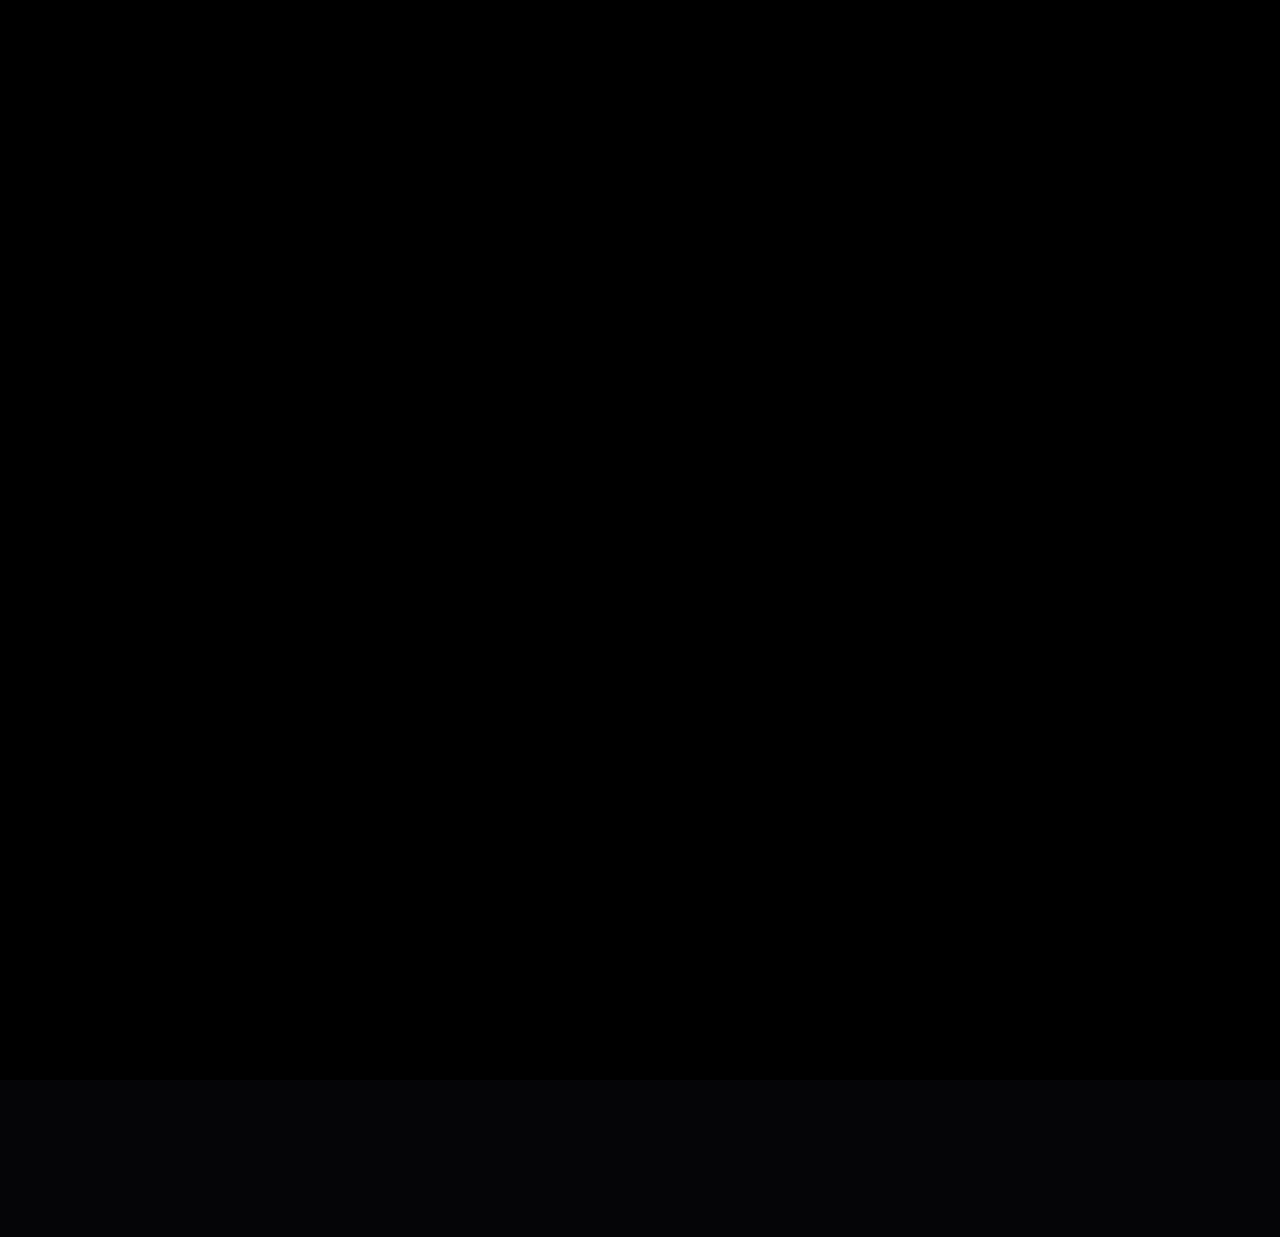
==== commit db48ce45: "Rebuild intro video around continuous motion Replace slide-style scenes with a single morphing parti" ====
--- a/claude-intro-video/index.html
+++ b/claude-intro-video/index.html
@@ -8,12 +8,11 @@
   :root {
     --bg: #050507;
     --fg: #F2EEE8;
-    --dim: rgba(242,238,232,.58);
+    --dim: rgba(242,238,232,.6);
     --faint: rgba(242,238,232,.14);
-    --hair: rgba(242,238,232,.22);
+    --hair: rgba(242,238,232,.24);
     --acc: #FF7A45;
     --acc2: #FFB48C;
-    --glass: rgba(20,18,20,.55);
     --disp: "Space Grotesk", "Noto Sans SC", sans-serif;
     --sans: "Noto Sans SC", sans-serif;
     --mono: "JetBrains Mono", "Noto Sans SC", monospace;
@@ -22,157 +21,138 @@
   html, body { width: 1920px; height: 1080px; overflow: hidden; background: var(--bg); }
   body { font-family: var(--sans); color: var(--fg); position: relative; -webkit-font-smoothing: antialiased; }
   canvas#fx { position: absolute; inset: 0; }
-  .scene { position: absolute; inset: 0; opacity: 0; visibility: hidden; }
+  #world { position: absolute; inset: 0; }
+  .scene { position: absolute; inset: 0; visibility: hidden; }
+  .abs { position: absolute; }
   .o { opacity: 0; }
-  .mono { font-family: var(--mono); }
-  .acc { color: var(--acc); }
-  .dim { color: var(--dim); }
-  .kicker { font: 500 22px var(--mono); letter-spacing: 4px; color: var(--acc); display: flex; align-items: center; gap: 16px; }
-  .kicker::before { content: ""; width: 44px; height: 2px; background: var(--acc); box-shadow: 0 0 12px var(--acc); }
-  .ch { display: inline-block; white-space: pre; }
+  .ch { display: inline-block; white-space: pre; will-change: transform, opacity; }
   .sc { position: relative; display: inline-block; white-space: pre; }
   .sc > i { font-style: normal; visibility: hidden; }
   .sc > b { position: absolute; left: 0; right: 0; top: 0; text-align: center; font-weight: inherit; }
-  .glass { background: var(--glass); border: 1px solid var(--hair); backdrop-filter: blur(14px); border-radius: 18px; }
-
-  /* ---------- HUD ---------- */
+  .sc > b.x { color: var(--acc); }
+  .kick { font: 500 22px var(--mono); letter-spacing: 5px; color: var(--acc); white-space: nowrap; }
+  .caret { display: inline-block; width: 13px; height: 32px; background: var(--acc); vertical-align: -5px; margin-left: 6px; box-shadow: 0 0 12px var(--acc); }
+
+  /* HUD */
   #hud { position: absolute; inset: 0; pointer-events: none; font: 500 18px var(--mono); letter-spacing: 3px; color: var(--dim); }
-  .corner { position: absolute; width: 36px; height: 36px; border-color: var(--hair); border-style: solid; border-width: 0; }
+  .corner { position: absolute; width: 36px; height: 36px; border: 0 solid var(--hair); }
   .c1 { left: 48px; top: 48px; border-left-width: 2px; border-top-width: 2px; }
   .c2 { right: 48px; top: 48px; border-right-width: 2px; border-top-width: 2px; }
   .c3 { left: 48px; bottom: 48px; border-left-width: 2px; border-bottom-width: 2px; }
   .c4 { right: 48px; bottom: 48px; border-right-width: 2px; border-bottom-width: 2px; }
   #hud-tl { position: absolute; left: 100px; top: 58px; display: flex; gap: 14px; align-items: center; color: var(--fg); }
-  #hud-tl .dot { width: 10px; height: 10px; border-radius: 50%; background: var(--acc); box-shadow: 0 0 12px var(--acc); }
+  #hud-tl i { width: 10px; height: 10px; border-radius: 50%; background: var(--acc); box-shadow: 0 0 12px var(--acc); }
   #hud-tr { position: absolute; right: 100px; top: 58px; }
   #hud-bl { position: absolute; left: 100px; bottom: 58px; }
   #hud-br { position: absolute; right: 100px; bottom: 58px; }
-  #track { position: absolute; left: 420px; right: 420px; bottom: 66px; height: 2px; background: var(--faint); }
+  #track { position: absolute; left: 470px; right: 470px; bottom: 66px; height: 2px; background: var(--faint); }
   #track i { position: absolute; left: 0; top: 0; bottom: 0; background: var(--acc); box-shadow: 0 0 10px var(--acc); }
   #track s { position: absolute; top: -5px; width: 2px; height: 12px; background: var(--hair); }
 
-  /* ---------- S1 BOOT ---------- */
-  #boot { position: absolute; left: 140px; top: 170px; font: 400 26px/1.9 var(--mono); color: var(--dim); white-space: pre; }
+  /* S1 */
+  #boot { left: 140px; top: 180px; font: 400 26px/1.9 var(--mono); color: var(--dim); white-space: pre; transform-origin: 50% 50%; }
   #boot .ok { color: var(--acc); }
-  #t1 { position: absolute; left: 0; right: 0; top: 420px; text-align: center; font: 700 230px/1 var(--disp); letter-spacing: 46px; padding-left: 46px; text-shadow: 0 0 40px rgba(255,122,69,.45); }
-  #t1 .sc > b { color: var(--acc); }
-  #t1 .sc.done > b { color: var(--fg); }
-  #s1sub { position: absolute; left: 0; right: 0; top: 700px; text-align: center; }
-  #s1sub .cn { font: 300 44px var(--sans); letter-spacing: 14px; }
-  #s1sub .en { margin-top: 22px; font: 500 22px var(--mono); letter-spacing: 8px; color: var(--acc); }
-
-  /* ---------- S2 NEURAL ---------- */
-  #s2 .col { position: absolute; left: 140px; top: 200px; width: 860px; }
-  #s2 h1 { margin-top: 36px; font: 900 124px/1.12 var(--sans); letter-spacing: 4px; }
-  #s2 h1 .grad { color: var(--acc); text-shadow: 0 0 36px rgba(255,122,69,.45); }
-  #s2 .body { margin-top: 40px; font: 300 32px/1.75 var(--sans); color: var(--dim); }
-  #s2 .body b { color: var(--fg); font-weight: 500; }
-  #specs { margin-top: 44px; display: flex; flex-direction: column; gap: 18px; width: 700px; }
-  .spec { display: grid; grid-template-columns: 250px 110px 1fr; align-items: center; font: 500 20px var(--mono); letter-spacing: 3px; color: var(--dim); }
-  .spec .cn { font: 500 26px var(--sans); color: var(--fg); letter-spacing: 2px; }
-  .spec .bar { height: 2px; background: var(--faint); position: relative; }
-  .spec .bar i { position: absolute; left: 0; top: 0; bottom: 0; width: 0; background: var(--acc); box-shadow: 0 0 10px var(--acc); }
-  .callout { position: absolute; font: 500 18px var(--mono); letter-spacing: 3px; color: var(--fg); white-space: nowrap; }
-  .callout span { color: var(--acc); }
-
-  /* ---------- S3 MATRIX ---------- */
-  #s3 .head { position: absolute; left: 140px; top: 150px; display: flex; align-items: flex-end; gap: 40px; }
-  #s3 h2, #s4 h2, #s5 h2, #s6 h2 { font: 900 72px/1.1 var(--sans); letter-spacing: 3px; margin-top: 22px; }
-  #s3 .head .en { font: 500 22px var(--mono); letter-spacing: 6px; color: var(--dim); padding-bottom: 12px; }
-  #matrix { position: absolute; left: 140px; right: 140px; top: 340px; display: grid; grid-template-columns: repeat(3, 1fr); grid-template-rows: 300px 300px; gap: 28px; }
-  .panel { position: relative; padding: 30px 34px; background: rgba(18,16,18,.5); }
-  .panel > svg.frame { position: absolute; inset: 0; width: 100%; height: 100%; overflow: visible; }
-  .panel > svg.frame rect { fill: none; stroke: var(--hair); stroke-width: 1.5; }
-  .panel > svg.frame path { fill: none; stroke: var(--acc); stroke-width: 3; }
-  .panel .top { display: flex; justify-content: space-between; font: 500 18px var(--mono); letter-spacing: 3px; color: var(--dim); }
-  .panel .top .n { color: var(--acc); }
-  .panel .t { font: 700 44px var(--sans); margin-top: 18px; letter-spacing: 2px; }
-  .panel .d { font: 300 24px var(--sans); color: var(--dim); margin-top: 8px; }
-  .viz { position: absolute; left: 34px; right: 34px; bottom: 28px; height: 70px; }
-  .v-write i { display: block; height: 8px; margin-bottom: 12px; background: linear-gradient(90deg, var(--fg), rgba(242,238,232,.3)); border-radius: 4px; width: 0; }
-  .v-code { font: 500 20px/1.5 var(--mono); white-space: pre; color: var(--fg); }
-  .v-code .k { color: var(--acc); } .v-code .f { color: var(--acc2); } .v-code .c { color: var(--dim); }
-  .v-reason { display: flex; align-items: center; }
-  .v-reason .node { width: 22px; height: 22px; border-radius: 50%; border: 2px solid var(--hair); flex: none; }
-  .v-reason .node.on { background: var(--acc); border-color: var(--acc); box-shadow: 0 0 18px var(--acc); }
-  .v-reason .link { flex: 1; height: 2px; background: var(--faint); position: relative; }
-  .v-reason .link i { position: absolute; left: 0; top: 0; bottom: 0; background: var(--acc); }
-  .v-lang { font: 700 50px/70px var(--sans); color: var(--acc2); overflow: hidden; }
-  .v-vision { display: grid; grid-template-columns: repeat(10, 1fr); gap: 6px; }
-  .v-vision i { background: rgba(242,238,232,.08); border-radius: 3px; }
-  .v-vision .box { position: absolute; border: 2px solid var(--acc); box-shadow: 0 0 14px rgba(255,122,69,.6); }
-  .v-vision .box::after { content: attr(data-l); position: absolute; left: -2px; top: -26px; font: 500 15px var(--mono); color: var(--acc); letter-spacing: 2px; white-space: nowrap; }
-  .v-ctx { display: grid; grid-template-columns: repeat(40, 1fr); gap: 3px; height: 34px; }
-  .v-ctx i { background: var(--faint); border-radius: 1px; }
-  .v-ctx i.on { background: var(--acc); }
-  .v-ctx-l { margin-top: 12px; font: 500 16px var(--mono); letter-spacing: 3px; color: var(--dim); }
-
-  /* ---------- S4 INTERFACE ---------- */
-  #s4 .head { position: absolute; left: 140px; top: 150px; }
-  #term { position: absolute; left: 140px; right: 140px; top: 360px; height: 560px; display: grid; grid-template-columns: 1fr 440px; overflow: hidden; }
-  #term .bar { grid-column: 1 / -1; height: 64px; border-bottom: 1px solid var(--hair); display: flex; align-items: center; padding: 0 30px; gap: 12px; font: 500 18px var(--mono); letter-spacing: 3px; color: var(--dim); }
-  #term .bar .live { margin-left: auto; color: var(--acc); display: flex; align-items: center; gap: 10px; }
+  #t1 { left: 0; right: 0; top: 432px; text-align: center; font: 700 230px/1 var(--disp); letter-spacing: 40px; padding-left: 40px; text-shadow: 0 0 40px rgba(255,122,69,.5); }
+  #s1cn { left: 0; right: 0; top: 720px; text-align: center; font: 300 44px var(--sans); letter-spacing: 14px; }
+  #s1en { left: 0; right: 0; top: 800px; text-align: center; font: 500 22px var(--mono); letter-spacing: 8px; color: var(--acc); }
+
+  /* S2 */
+  #h2a, #h2b { left: 130px; font: 900 150px/1 var(--sans); letter-spacing: 6px; white-space: nowrap; }
+  #h2a { top: 250px; } #h2b { top: 430px; color: var(--acc); text-shadow: 0 0 40px rgba(255,122,69,.5); }
+  #s2k { left: 140px; top: 190px; }
+  #desc { left: 140px; top: 650px; font: 300 30px/1.8 var(--sans); color: var(--dim); }
+  #desc div { white-space: nowrap; }
+  #desc b { color: var(--fg); font-weight: 500; }
+  .tag3 { width: 230px; text-align: right; font: 500 16px var(--mono); letter-spacing: 3px; color: var(--acc); white-space: nowrap; }
+  .tag3 .cn { display: block; font: 700 34px var(--sans); color: var(--fg); letter-spacing: 3px; margin-top: 4px; }
+
+  /* S3 montage */
+  #mIdx { left: 140px; top: 300px; font: 500 24px var(--mono); letter-spacing: 6px; color: var(--acc); }
+  #mEn { left: 140px; top: 344px; font: 500 22px var(--mono); letter-spacing: 10px; color: var(--dim); }
+  #mCn { left: 128px; top: 390px; font: 900 210px/1.1 var(--sans); letter-spacing: 8px; white-space: nowrap; transform-origin: 0 50%; }
+  #mCap { left: 140px; top: 650px; font: 300 36px var(--sans); color: var(--dim); letter-spacing: 3px; white-space: nowrap; }
+  #mBar { left: 140px; top: 740px; width: 420px; height: 3px; background: var(--faint); }
+  #mBar i { position: absolute; left: 0; top: 0; bottom: 0; background: var(--acc); box-shadow: 0 0 10px var(--acc); }
+  #sweep { left: 0; top: 0; width: 6px; height: 1080px; background: linear-gradient(180deg, transparent, var(--acc2), transparent); box-shadow: 0 0 40px 10px rgba(255,122,69,.5); opacity: 0; }
+  .lw { position: absolute; font: 700 44px var(--sans); color: var(--fg); white-space: nowrap; transform: translate(-50%, -50%); opacity: 0; }
+  .ret { position: absolute; border: 2px solid var(--acc); box-shadow: 0 0 16px rgba(255,122,69,.6); opacity: 0; }
+  .ret::before { content: attr(data-l); position: absolute; left: -2px; top: -28px; font: 500 16px var(--mono); letter-spacing: 3px; color: var(--acc); white-space: nowrap; }
+  #snip { font: 500 26px/1.6 var(--mono); white-space: pre; color: var(--fg); background: rgba(5,5,7,.6); border: 1px solid var(--hair); border-radius: 12px; padding: 18px 26px; opacity: 0; }
+  #snip .k { color: var(--acc); } #snip .f { color: var(--acc2); } #snip .c { color: var(--dim); }
+  #pages { font: 700 120px var(--disp); color: var(--fg); letter-spacing: 4px; text-shadow: 0 0 30px rgba(255,122,69,.5); opacity: 0; }
+  #pages small { display: block; font: 500 20px var(--mono); letter-spacing: 6px; color: var(--acc); text-align: right; }
+
+  /* S4 */
+  #flow { left: 0; right: 0; top: 150px; display: flex; justify-content: center; align-items: center; gap: 28px; font: 900 56px var(--sans); letter-spacing: 6px; }
+  #flow .w { color: rgba(242,238,232,.25); display: inline-block; }
+  #flow .w.on { color: var(--fg); text-shadow: 0 0 24px rgba(255,122,69,.7); }
+  #flow .ar { width: 90px; height: 2px; background: var(--faint); position: relative; }
+  #flow .ar i { position: absolute; left: 0; top: 0; bottom: 0; background: var(--acc); box-shadow: 0 0 10px var(--acc); }
+  #stage4 { left: 0; top: 0; width: 1920px; height: 1080px; perspective: 1800px; }
+  #term { position: absolute; left: 260px; top: 300px; width: 1400px; height: 600px; background: rgba(16,14,16,.72); border: 1px solid var(--hair); border-radius: 20px; box-shadow: 0 40px 120px rgba(0,0,0,.6), 0 0 80px rgba(255,122,69,.12); display: grid; grid-template-columns: 1fr 440px; grid-template-rows: 64px 1fr; overflow: hidden; }
+  #term .bar { grid-column: 1 / -1; border-bottom: 1px solid var(--hair); display: flex; align-items: center; padding: 0 30px; gap: 12px; font: 500 18px var(--mono); letter-spacing: 3px; color: var(--dim); }
+  #term .bar .lt { display: flex; gap: 10px; margin-right: 16px; } #term .bar .lt b { width: 13px; height: 13px; border-radius: 50%; background: var(--hair); }
+  #term .bar .live { margin-left: auto; color: var(--acc); display: flex; gap: 10px; align-items: center; }
   #term .bar .live i { width: 10px; height: 10px; border-radius: 50%; background: var(--acc); box-shadow: 0 0 12px var(--acc); }
-  #term .bar .lights { display: flex; gap: 10px; margin-right: 18px; }
-  #term .bar .lights b { width: 13px; height: 13px; border-radius: 50%; background: var(--hair); }
-  #chat { padding: 40px 48px; display: flex; flex-direction: column; gap: 34px; }
+  #chat { padding: 44px 50px; display: flex; flex-direction: column; gap: 36px; }
   .line { display: grid; grid-template-columns: 150px 1fr; font: 400 34px/1.7 var(--sans); }
   .line .who { font: 700 20px/58px var(--mono); letter-spacing: 3px; color: var(--dim); }
   .line.ai .who { color: var(--acc); }
-  .caret { display: inline-block; width: 14px; height: 34px; background: var(--acc); vertical-align: -5px; margin-left: 6px; box-shadow: 0 0 12px var(--acc); }
-  .fresh { color: var(--acc2); text-shadow: 0 0 14px rgba(255,122,69,.8); }
+  .tok { display: inline-block; white-space: pre; }
   .think { display: inline-flex; gap: 8px; align-items: center; font: 500 20px var(--mono); letter-spacing: 3px; color: var(--dim); }
   .think i { width: 6px; height: 26px; background: var(--acc); }
-  #trace { border-left: 1px solid var(--hair); padding: 40px 36px; }
-  #trace .h { font: 500 18px var(--mono); letter-spacing: 4px; color: var(--dim); margin-bottom: 26px; }
-  .step { display: flex; align-items: center; gap: 16px; font: 400 26px var(--sans); margin-bottom: 22px; }
-  .step .ix { font: 500 16px var(--mono); color: var(--acc); border: 1px solid var(--acc); border-radius: 6px; padding: 2px 8px; }
-  .step .ck { margin-left: auto; font: 500 18px var(--mono); color: var(--acc); }
-  #note4 { position: absolute; right: 140px; top: 930px; font: 400 18px var(--sans); color: rgba(242,238,232,.35); }
-
-  /* ---------- S5 MODELS ---------- */
-  #s5 .head { position: absolute; left: 140px; top: 150px; }
-  .mcard { position: absolute; left: 140px; width: 480px; padding: 26px 32px; }
-  .mcard .top { display: flex; align-items: center; gap: 14px; font: 500 18px var(--mono); letter-spacing: 3px; color: var(--dim); }
-  .mcard .top i { width: 12px; height: 12px; border-radius: 50%; background: var(--acc); box-shadow: 0 0 12px var(--acc); }
-  .mcard .n { font: 700 54px var(--disp); letter-spacing: 6px; margin-top: 8px; }
-  .mcard .d { font: 300 26px var(--sans); color: var(--dim); margin-top: 4px; }
-
-  /* ---------- S6 NETWORK ---------- */
-  #s6 .head { position: absolute; left: 140px; top: 150px; }
-  .ncard { position: absolute; width: 460px; padding: 28px 34px; }
-  .ncard .top { font: 500 18px var(--mono); letter-spacing: 3px; color: var(--acc); }
-  .ncard .t { font: 700 46px var(--disp); margin-top: 10px; letter-spacing: 1px; }
-  .ncard .d { font: 300 25px var(--sans); color: var(--dim); margin-top: 6px; }
-  .ncard .code { margin-top: 18px; font: 500 20px var(--mono); color: var(--fg); background: rgba(0,0,0,.45); border: 1px solid var(--faint); border-radius: 10px; padding: 12px 16px; }
-  .ncard .code .p { color: var(--acc); }
-  .ncard .code .caret { height: 22px; width: 11px; vertical-align: -4px; }
-
-  /* ---------- S7 PRINCIPLES ---------- */
-  #s7 .kicker { position: absolute; left: 140px; top: 150px; }
-  .prin { position: absolute; left: 0; right: 0; height: 200px; }
-  .prin .en { position: absolute; top: 0; font: 700 196px/200px var(--disp); letter-spacing: 10px; color: transparent; -webkit-text-stroke: 2px rgba(242,238,232,.5); white-space: nowrap; }
-  .prin .cn { position: absolute; top: 44px; font: 900 76px var(--sans); color: var(--acc); letter-spacing: 8px; text-shadow: 0 0 30px rgba(255,122,69,.5); }
-  .prin .ds { position: absolute; top: 146px; font: 300 26px var(--sans); color: var(--dim); letter-spacing: 3px; }
-  #cai { position: absolute; left: 0; right: 0; top: 930px; text-align: center; font: 500 20px var(--mono); letter-spacing: 5px; color: var(--dim); }
-  #cai b { color: var(--fg); font: 500 26px var(--sans); letter-spacing: 3px; }
-
-  /* ---------- S8 OUTRO ---------- */
-  #spark { position: absolute; left: 860px; top: 230px; width: 200px; height: 200px; overflow: visible; filter: drop-shadow(0 0 24px rgba(255,122,69,.8)); }
-  #t8 { position: absolute; left: 0; right: 0; top: 500px; text-align: center; font: 700 150px/1 var(--disp); letter-spacing: 34px; padding-left: 34px; }
-  #t8 .sc > b { color: var(--acc); }
-  #t8 .sc.done > b { color: var(--fg); }
-  #s8sub { position: absolute; left: 0; right: 0; top: 710px; text-align: center; font: 300 42px var(--sans); letter-spacing: 8px; }
-  #url { position: absolute; left: 0; right: 0; top: 820px; text-align: center; }
+  #trace { border-left: 1px solid var(--hair); padding: 40px 36px; position: relative; }
+  #trace .h { font: 500 18px var(--mono); letter-spacing: 4px; color: var(--dim); margin-bottom: 30px; }
+  #trace .spine { position: absolute; left: 43px; top: 138px; width: 2px; height: 0; background: var(--acc); box-shadow: 0 0 10px var(--acc); }
+  .step { position: relative; display: flex; align-items: center; gap: 22px; font: 400 26px var(--sans); height: 76px; opacity: 0; }
+  .step .nd { width: 16px; height: 16px; border-radius: 50%; border: 2px solid var(--acc); background: var(--bg); flex: none; }
+  .step.on .nd { background: var(--acc); box-shadow: 0 0 16px var(--acc); }
+  #note4 { right: 140px; top: 950px; font: 400 18px var(--sans); color: rgba(242,238,232,.35); }
+
+  /* S5 */
+  #s5k { left: 140px; top: 170px; }
+  #mTier { left: 140px; top: 370px; font: 500 22px var(--mono); letter-spacing: 6px; color: var(--acc); }
+  #mName { left: 126px; top: 410px; font: 700 190px/1 var(--disp); letter-spacing: 12px; text-shadow: 0 0 40px rgba(255,122,69,.35); white-space: nowrap; }
+  #mDesc { left: 140px; top: 640px; font: 300 40px var(--sans); color: var(--dim); letter-spacing: 4px; white-space: nowrap; }
+  .rl { font: 700 22px var(--mono); letter-spacing: 4px; color: var(--fg); white-space: nowrap; opacity: 0; }
+  .rl span { color: var(--acc); }
+
+  /* S6 */
+  #s6k { left: 140px; top: 190px; }
+  #h6 { left: 130px; top: 240px; font: 900 140px/1 var(--sans); letter-spacing: 6px; white-space: nowrap; }
+  #h6s { left: 140px; top: 420px; font: 300 36px var(--sans); color: var(--dim); letter-spacing: 4px; white-space: nowrap; }
+  .chip { position: absolute; width: 400px; padding: 14px 22px; background: rgba(16,14,16,.72); border: 1px solid var(--hair); border-radius: 14px; white-space: nowrap; box-shadow: 0 0 40px rgba(255,122,69,.12); opacity: 0; }
+  .chip .k { font: 500 16px var(--mono); letter-spacing: 3px; color: var(--acc); }
+  .chip .t { font: 700 34px var(--disp); margin-top: 2px; }
+  .chip .d { font: 300 22px var(--sans); color: var(--dim); margin-top: 2px; }
+  .chip .code { margin-top: 10px; font: 500 20px var(--mono); }
+  .chip .code .p { color: var(--acc); }
+  .chip .caret { height: 22px; width: 11px; vertical-align: -4px; }
+
+  /* S7 */
+  .fw { left: 0; right: 0; top: 340px; text-align: center; font: 700 250px/1 var(--disp); letter-spacing: 16px; color: transparent; -webkit-text-stroke: 2px rgba(242,238,232,.75); white-space: nowrap; transform-origin: 50% 50%; opacity: 0; }
+  .fc { left: 0; right: 0; top: 400px; text-align: center; font: 900 110px var(--sans); color: var(--acc); letter-spacing: 16px; text-shadow: 0 0 40px rgba(255,122,69,.6); opacity: 0; }
+  .fd { left: 0; right: 0; top: 560px; text-align: center; font: 300 34px var(--sans); color: var(--fg); letter-spacing: 8px; opacity: 0; }
+  #s7k { left: 140px; top: 170px; }
+  #cai { left: 0; right: 0; top: 870px; text-align: center; font: 500 20px var(--mono); letter-spacing: 5px; color: var(--dim); }
+  #cai b { color: var(--fg); font: 500 28px var(--sans); letter-spacing: 3px; }
+
+  /* S8 */
+  #asm { left: 0; right: 0; top: 700px; text-align: center; font: 500 22px var(--mono); letter-spacing: 8px; color: var(--dim); }
+  #asm b { color: var(--acc); font-weight: 500; }
+  #spark { left: 760px; top: 130px; width: 400px; height: 400px; overflow: visible; filter: drop-shadow(0 0 22px rgba(255,122,69,.9)); opacity: 0; }
+  #t8 { left: 0; right: 0; top: 560px; text-align: center; font: 700 150px/1 var(--disp); letter-spacing: 34px; padding-left: 34px; }
+  #s8sub { left: 0; right: 0; top: 760px; text-align: center; font: 300 42px var(--sans); letter-spacing: 8px; }
+  #url { left: 0; right: 0; top: 860px; text-align: center; }
   #url span { display: inline-block; font: 500 26px var(--mono); letter-spacing: 6px; color: var(--acc); border: 1px solid var(--acc); padding: 12px 34px; border-radius: 999px; box-shadow: 0 0 24px rgba(255,122,69,.35), inset 0 0 18px rgba(255,122,69,.15); }
 
-  /* ---------- post ---------- */
+  /* post */
   #glitch { position: absolute; inset: 0; pointer-events: none; }
-  #glitch i { position: absolute; left: 0; display: block; }
+  #glitch i { position: absolute; display: block; }
   #flash { position: absolute; inset: 0; background: #fff; opacity: 0; mix-blend-mode: overlay; }
-  #scan { position: absolute; inset: 0; background: repeating-linear-gradient(0deg, rgba(0,0,0,.18) 0 1px, transparent 1px 3px); opacity: .35; }
-  #vig { position: absolute; inset: 0; background: radial-gradient(ellipse at center, transparent 55%, rgba(0,0,0,.65) 100%); }
-  #grain { position: absolute; inset: -128px; opacity: .05; mix-blend-mode: screen; }
+  #grain { position: absolute; left: -128px; top: -128px; width: 2176px; height: 1336px; opacity: .05; mix-blend-mode: screen; }
+  #scan { position: absolute; inset: 0; background: repeating-linear-gradient(0deg, rgba(0,0,0,.18) 0 1px, transparent 1px 3px); opacity: .3; }
+  #vig { position: absolute; inset: 0; background: radial-gradient(ellipse at center, transparent 55%, rgba(0,0,0,.7) 100%); }
   #black { position: absolute; inset: 0; background: #000; opacity: 0; }
   #preload { position: absolute; opacity: 0; white-space: nowrap; }
 </style>
@@ -180,125 +160,116 @@
 <body>
 <canvas id="fx" width="1920" height="1080"></canvas>
 
-<!-- S1 · BOOT -->
-<section class="scene" id="s1">
-  <div id="boot"></div>
-  <div id="t1"></div>
-  <div id="s1sub"><div class="cn" id="s1cn">由 Anthropic 打造的 AI 助手</div><div class="en" id="s1en"></div></div>
-</section>
-
-<!-- S2 · NEURAL CORE -->
-<section class="scene" id="s2">
-  <div class="col">
-    <div class="kicker o">[01] 认识 CLAUDE</div>
-    <h1><span class="split">会思考的</span><br><span class="grad split">AI 伙伴</span></h1>
-    <div class="body">
-      <div class="o"><b>Claude</b> 是 <b>Anthropic</b> 开发的大语言模型 AI 助手。</div>
-      <div class="o">Anthropic 专注于 AI 安全与研究，</div>
-      <div class="o">致力于构建可靠、可解释、可引导的 AI 系统。</div>
+<div id="world">
+  <!-- S1 BOOT -->
+  <section class="scene" id="s1">
+    <div id="boot" class="abs"></div>
+    <div id="t1" class="abs o"></div>
+    <div id="s1cn" class="abs o">由 Anthropic 打造的 AI 助手</div>
+    <div id="s1en" class="abs o"></div>
+  </section>
+
+  <!-- S2 NEURAL CORE -->
+  <section class="scene" id="s2">
+    <div id="s2k" class="abs kick o"></div>
+    <div id="h2a" class="abs o">会思考的</div>
+    <div id="h2b" class="abs o">AI 伙伴</div>
+    <div id="desc" class="abs">
+      <div class="o"><b>Claude</b> 是 <b>Anthropic</b> 开发的大语言模型 AI 助手</div>
+      <div class="o">Anthropic 专注于 AI 安全与研究</div>
+      <div class="o">致力于构建可靠、可解释、可引导的 AI 系统</div>
     </div>
-    <div id="specs">
-      <div class="spec o"><span>RELIABLE</span><span class="cn">可靠</span><div class="bar"><i></i></div></div>
-      <div class="spec o"><span>INTERPRETABLE</span><span class="cn">可解释</span><div class="bar"><i></i></div></div>
-      <div class="spec o"><span>STEERABLE</span><span class="cn">可引导</span><div class="bar"><i></i></div></div>
+    <div class="abs tag3 o" id="lb0">RELIABLE<span class="cn">可靠</span></div>
+    <div class="abs tag3 o" id="lb1">INTERPRETABLE<span class="cn">可解释</span></div>
+    <div class="abs tag3 o" id="lb2">STEERABLE<span class="cn">可引导</span></div>
+  </section>
+
+  <!-- S3 CAPABILITY MONTAGE -->
+  <section class="scene" id="s3">
+    <div id="mIdx" class="abs o"></div>
+    <div id="mEn" class="abs o"></div>
+    <div id="mCn" class="abs o"></div>
+    <div id="mCap" class="abs o"></div>
+    <div id="mBar" class="abs o"><i></i></div>
+    <div id="snip" class="abs"></div>
+    <div id="langs"></div>
+    <div id="rets"><div class="ret" data-l="图表 · CHART"></div><div class="ret" data-l="文字 · TEXT"></div><div class="ret" data-l="表格 · TABLE"></div></div>
+    <div id="pages" class="abs"></div>
+    <div id="sweep" class="abs"></div>
+  </section>
+
+  <!-- S4 INTERFACE -->
+  <section class="scene" id="s4">
+    <div id="flow" class="abs o"><span class="w">提问</span><span class="ar"><i></i></span><span class="w">思考</span><span class="ar"><i></i></span><span class="w">回答</span></div>
+    <div id="stage4" class="abs">
+      <div id="term">
+        <div class="bar"><div class="lt"><b></b><b></b><b></b></div>claude — session<div class="live"><i></i>LIVE</div></div>
+        <div id="chat">
+          <div class="line"><div class="who">USER ›</div><div id="q4"></div></div>
+          <div class="line ai"><div class="who">CLAUDE ›</div><div id="a4"></div></div>
+        </div>
+        <div id="trace">
+          <div class="h">THINKING TRACE</div>
+          <div class="spine"></div>
+          <div class="step"><span class="nd"></span>理解问题</div>
+          <div class="step"><span class="nd"></span>提炼概念：自我调用</div>
+          <div class="step"><span class="nd"></span>构建类比：镜中镜</div>
+          <div class="step"><span class="nd"></span>校验：终止条件</div>
+          <div class="step"><span class="nd"></span>组织回答</div>
+        </div>
+      </div>
     </div>
-  </div>
-  <div class="callout o" id="co1" style="left:1520px; top:150px"><span>◆</span> 语言 · LANGUAGE</div>
-  <div class="callout o" id="co2" style="left:1000px; top:945px"><span>◆</span> 推理 · REASONING</div>
-  <div class="callout o" id="co3" style="left:1520px; top:945px"><span>◆</span> 视觉 · VISION</div>
-</section>
-
-<!-- S3 · CAPABILITY MATRIX -->
-<section class="scene" id="s3">
-  <div class="head">
-    <div><div class="kicker o">[02] 它能做什么</div><h2 class="o">能力矩阵</h2></div>
-    <div class="en o">CAPABILITY MATRIX</div>
-  </div>
-  <div id="matrix">
-    <div class="panel o"><svg class="frame"><rect x="0" y="0" width="100%" height="100%" pathLength="1"/><path d="M0 24V0h24"/></svg>
-      <div class="top"><span class="n">01</span><span>WRITING</span></div><div class="t">写作与创作</div><div class="d">文章 · 邮件 · 故事 · 文案</div>
-      <div class="viz v-write"><i></i><i></i><i></i></div></div>
-    <div class="panel o"><svg class="frame"><rect x="0" y="0" width="100%" height="100%" pathLength="1"/><path d="M0 24V0h24"/></svg>
-      <div class="top"><span class="n">02</span><span>CODING</span></div><div class="t">编程与调试</div><div class="d">编写 · 审查 · 重构 · 修 Bug</div>
-      <div class="viz v-code" id="code3"></div></div>
-    <div class="panel o"><svg class="frame"><rect x="0" y="0" width="100%" height="100%" pathLength="1"/><path d="M0 24V0h24"/></svg>
-      <div class="top"><span class="n">03</span><span>REASONING</span></div><div class="t">分析与推理</div><div class="d">拆解复杂问题，逐步推演</div>
-      <div class="viz v-reason"><div class="node"></div><div class="link"><i></i></div><div class="node"></div><div class="link"><i></i></div><div class="node"></div><div class="link"><i></i></div><div class="node"></div><div class="link"><i></i></div><div class="node"></div></div></div>
-    <div class="panel o"><svg class="frame"><rect x="0" y="0" width="100%" height="100%" pathLength="1"/><path d="M0 24V0h24"/></svg>
-      <div class="top"><span class="n">04</span><span>MULTILINGUAL</span></div><div class="t">多语言交流</div><div class="d">跨越语言，自如切换</div>
-      <div class="viz v-lang" id="lang3"></div></div>
-    <div class="panel o"><svg class="frame"><rect x="0" y="0" width="100%" height="100%" pathLength="1"/><path d="M0 24V0h24"/></svg>
-      <div class="top"><span class="n">05</span><span>VISION</span></div><div class="t">视觉理解</div><div class="d">图片 · 图表 · PDF 文档</div>
-      <div class="viz v-vision" id="vis3"><div class="box" data-l="CHART ✓"></div></div></div>
-    <div class="panel o"><svg class="frame"><rect x="0" y="0" width="100%" height="100%" pathLength="1"/><path d="M0 24V0h24"/></svg>
-      <div class="top"><span class="n">06</span><span>LONG CONTEXT</span></div><div class="t">长文本处理</div><div class="d">一次读完整本书或代码库</div>
-      <div class="viz"><div class="v-ctx" id="ctx3"></div><div class="v-ctx-l" id="ctx3l"></div></div></div>
-  </div>
-</section>
-
-<!-- S4 · INTERFACE -->
-<section class="scene" id="s4">
-  <div class="head"><div class="kicker o">[03] 对话体验</div><h2 class="o">提问，思考，回答</h2></div>
-  <div id="term" class="glass o">
-    <div class="bar"><div class="lights"><b></b><b></b><b></b></div>claude — session<div class="live"><i></i>LIVE</div></div>
-    <div id="chat">
-      <div class="line"><div class="who">USER ›</div><div id="q4"></div></div>
-      <div class="line ai"><div class="who">CLAUDE ›</div><div id="a4"></div></div>
-    </div>
-    <div id="trace">
-      <div class="h">THINKING TRACE</div>
-      <div class="step o"><span class="ix">01</span>理解问题<span class="ck">✓</span></div>
-      <div class="step o"><span class="ix">02</span>提炼概念：自我调用<span class="ck">✓</span></div>
-      <div class="step o"><span class="ix">03</span>构建类比：镜中镜<span class="ck">✓</span></div>
-      <div class="step o"><span class="ix">04</span>校验：终止条件<span class="ck">✓</span></div>
-      <div class="step o"><span class="ix">05</span>组织回答<span class="ck">✓</span></div>
-    </div>
-  </div>
-  <div id="note4" class="o">* 界面为示意</div>
-</section>
-
-<!-- S5 · MODEL FAMILY -->
-<section class="scene" id="s5">
-  <div class="head"><div class="kicker o">[04] 模型家族</div><h2 class="o">一个家族，三种形态</h2></div>
-  <div class="mcard glass o" id="m1" style="top:380px"><div class="top"><i></i>TIER · 03</div><div class="n">OPUS</div><div class="d">深度推理 · 最强智能</div></div>
-  <div class="mcard glass o" id="m2" style="top:590px"><div class="top"><i></i>TIER · 02</div><div class="n">SONNET</div><div class="d">能力与速度的均衡之选</div></div>
-  <div class="mcard glass o" id="m3" style="top:800px"><div class="top"><i></i>TIER · 01</div><div class="n">HAIKU</div><div class="d">迅捷 · 轻量 · 高性价比</div></div>
-</section>
-
-<!-- S6 · EVERYWHERE -->
-<section class="scene" id="s6">
-  <div class="head"><div class="kicker o">[05] 随时随地</div><h2 class="o">连接你工作的每一处</h2></div>
-  <div class="ncard glass o" id="n1" style="left:160px; top:470px"><div class="top">01 · APPS</div><div class="t">Claude 应用</div><div class="d">网页 · 桌面端 · 移动端</div><div class="code"><span class="p">↗</span> claude.ai</div></div>
-  <div class="ncard glass o" id="n2" style="left:1300px; top:290px"><div class="top">02 · CLAUDE CODE</div><div class="t">Claude Code</div><div class="d">终端与 IDE 中的编程搭档</div><div class="code"><span class="p">$</span> <span id="cmd6"></span><span class="caret" id="caret6"></span></div></div>
-  <div class="ncard glass o" id="n3" style="left:1300px; top:660px"><div class="top">03 · API</div><div class="t">Claude API</div><div class="d">开发者平台 · 集成进你的产品</div><div class="code"><span class="p">POST</span> /v1/messages</div></div>
-</section>
-
-<!-- S7 · PRINCIPLES -->
-<section class="scene" id="s7">
-  <div class="kicker o">[06] 核心原则</div>
-  <div class="prin" id="p1" style="top:250px"><div class="en" style="left:140px">HELPFUL</div><div class="cn" style="right:150px">有帮助</div><div class="ds" style="right:150px">真正解决你的问题</div></div>
-  <div class="prin" id="p2" style="top:480px"><div class="en" style="right:140px">HONEST</div><div class="cn" style="left:150px">诚实</div><div class="ds" style="left:150px">坦诚面对不确定</div></div>
-  <div class="prin" id="p3" style="top:710px"><div class="en" style="left:140px">HARMLESS</div><div class="cn" style="right:150px">无害</div><div class="ds" style="right:150px">安全是底线</div></div>
-  <div id="cai" class="o">以 <b>「宪法式 AI」</b> 等方法训练 · CONSTITUTIONAL AI</div>
-</section>
-
-<!-- S8 · OUTRO -->
-<section class="scene" id="s8">
-  <svg id="spark" viewBox="-100 -100 200 200"></svg>
-  <div id="t8"></div>
-  <div id="s8sub"></div>
-  <div id="url" class="o"><span>claude.ai</span></div>
-</section>
+    <div id="note4" class="abs o">* 界面为示意</div>
+  </section>
+
+  <!-- S5 MODEL FAMILY -->
+  <section class="scene" id="s5">
+    <div id="s5k" class="abs kick o"></div>
+    <div id="mTier" class="abs o"></div>
+    <div id="mName" class="abs o"></div>
+    <div id="mDesc" class="abs o"></div>
+    <div class="abs rl" id="rl0"><span>◆</span> HAIKU</div>
+    <div class="abs rl" id="rl1"><span>◆</span> SONNET</div>
+    <div class="abs rl" id="rl2"><span>◆</span> OPUS</div>
+  </section>
+
+  <!-- S6 EVERYWHERE -->
+  <section class="scene" id="s6">
+    <div id="s6k" class="abs kick o"></div>
+    <div id="h6" class="abs o">随时随地</div>
+    <div id="h6s" class="abs o">连接你工作的每一处</div>
+    <div class="chip" id="cp0"><div class="k">01 · APPS</div><div class="t">Claude 应用</div><div class="d">网页 · 桌面端 · 移动端</div></div>
+    <div class="chip" id="cp1"><div class="k">02 · CLAUDE CODE</div><div class="t">Claude Code</div><div class="code"><span class="p">$</span> <span id="cmd6"></span><span class="caret" id="caret6"></span></div></div>
+    <div class="chip" id="cp2"><div class="k">03 · API</div><div class="t">Claude API</div><div class="code"><span class="p">POST</span> /v1/messages</div></div>
+  </section>
+
+  <!-- S7 PRINCIPLES -->
+  <section class="scene" id="s7">
+    <div id="s7k" class="abs kick o"></div>
+    <div class="abs fw" id="fw0">HELPFUL</div><div class="abs fc" id="fc0">有帮助</div><div class="abs fd" id="fd0">真正解决你的问题</div>
+    <div class="abs fw" id="fw1">HONEST</div><div class="abs fc" id="fc1">诚实</div><div class="abs fd" id="fd1">坦诚面对不确定</div>
+    <div class="abs fw" id="fw2">HARMLESS</div><div class="abs fc" id="fc2">无害</div><div class="abs fd" id="fd2">安全是底线</div>
+    <div id="cai" class="abs o">以 <b>「宪法式 AI」</b> 等方法训练 · CONSTITUTIONAL AI</div>
+  </section>
+
+  <!-- S8 HELLO -->
+  <section class="scene" id="s8">
+    <div id="asm" class="abs o"></div>
+    <svg id="spark" class="abs" viewBox="-200 -200 400 400"></svg>
+    <div id="t8" class="abs o"></div>
+    <div id="s8sub" class="abs o"></div>
+    <div id="url" class="abs o"><span>claude.ai</span></div>
+  </section>
+</div>
 
 <div id="hud">
   <div class="corner c1"></div><div class="corner c2"></div><div class="corner c3"></div><div class="corner c4"></div>
-  <div id="hud-tl"><span class="dot"></span>CLAUDE // SYSTEM INTRO</div>
-  <div id="hud-tr">T+00:00:00</div>
-  <div id="hud-bl">SEQ 00 · BOOT</div>
+  <div id="hud-tl"><i></i>CLAUDE // SYSTEM INTRO</div>
+  <div id="hud-tr"></div>
+  <div id="hud-bl"></div>
   <div id="hud-br">BUILT BY ANTHROPIC</div>
   <div id="track"><i></i></div>
 </div>
-
 <div id="glitch"></div>
 <div id="flash"></div>
 <canvas id="grain" width="512" height="512"></canvas>
@@ -308,9 +279,13 @@
 <div id="preload"></div>
 
 <script>
-/* =================== constants & content =================== */
-const DURATION = 64, FPS = 30;
+/* ============================ content & timing ============================ */
+const DURATION = 64, FPS = 30, W = 1920, H = 1080, FOCAL = 1400;
 const CUTS = [8, 16, 26, 35, 43, 50, 56];
+const BEATS = [16.05, 17.65, 19.25, 20.85, 22.45, 24.05, 25.9];
+const MODEL_PH = [35.6, 37.7, 39.8, 41.9];
+const FLY = [50.25, 51.95, 53.65];
+const COLLAPSE = 59.1;
 const SCENES = [
   { id: "s1", a: 0,  b: 8,  code: "SEQ 00 · BOOT" },
   { id: "s2", a: 8,  b: 16, code: "SEQ 01 · NEURAL CORE" },
@@ -328,475 +303,592 @@
   ["> alignment check ............... ", "PASS"],
   ["> hello, world_", ""],
 ];
+const CAPS = [
+  { en: "WRITING", cn: "写作", cap: "从一个想法，到一整篇文章" },
+  { en: "CODING", cn: "编程", cap: "写代码 · 审代码 · 修 Bug" },
+  { en: "REASONING", cn: "推理", cap: "拆解复杂问题，一步步推演" },
+  { en: "MULTILINGUAL", cn: "多语言", cap: "跨越语言，自然交流" },
+  { en: "VISION", cn: "视觉", cap: "看懂图片、图表与文档" },
+  { en: "LONG CONTEXT", cn: "长上下文", cap: "一次读完整本书" },
+];
+const MODELS = [
+  { n: "HAIKU", tier: "TIER · 01", d: "迅捷 · 轻量 · 高性价比" },
+  { n: "SONNET", tier: "TIER · 02", d: "能力与速度的均衡之选" },
+  { n: "OPUS", tier: "TIER · 03", d: "深度推理 · 最强智能" },
+];
+const LANGS = ["你好", "Hello", "こんにちは", "Bonjour", "Hola", "Ciao", "Hallo", "Olá"];
 const Q = "用一句话解释什么是递归？";
 const A = "递归，就是函数在解题时调用它自己——像两面相对的镜子层层映照，直到遇到终止条件才停下。";
-const CODE = [["k", "def "], ["f", "think"], ["", "(q):\n    "], ["k", "return "], ["f", "reason"], ["", "(q)  "], ["c", "# ✓"]];
-const LANGS = ["你好", "Hello", "こんにちは", "Bonjour", "Hola", "Ciao"];
+const SNIP = [["k", "def "], ["f", "think"], ["", "(q):\n    "], ["k", "return "], ["f", "reason"], ["", "(q)  "], ["c", "# ✓"]];
 const CMD = "claude";
 const OUTRO = "你好，我是 Claude。有什么可以帮你的？";
 const GLYPHS = "ABCDEFGHIJKLMNOPQRSTUVWXYZ0123456789#$%&*+=<>/\\[]{}";
 
-/* =================== utils =================== */
+/* ================================= utils ================================= */
 const $ = (s, r = document) => r.querySelector(s);
 const $$ = (s, r = document) => Array.from(r.querySelectorAll(s));
 const clamp = x => Math.max(0, Math.min(1, x));
 const prog = (t, a, d) => clamp((t - a) / d);
 const out3 = x => 1 - Math.pow(1 - x, 3);
 const out5 = x => 1 - Math.pow(1 - x, 5);
+const in3 = x => x * x * x;
 const inout = x => x < .5 ? 4 * x * x * x : 1 - Math.pow(-2 * x + 2, 3) / 2;
 const lerp = (a, b, k) => a + (b - a) * k;
 function hash(a, b = 0) { let h = Math.imul((a | 0) ^ 0x9e3779b9, 374761393) + Math.imul(b | 0, 668265263); h = Math.imul(h ^ (h >>> 13), 1274126177); return ((h ^ (h >>> 16)) >>> 0) / 4294967296; }
 function mulberry(a) { return () => { a |= 0; a = a + 0x6D2B79F5 | 0; let t = Math.imul(a ^ a >>> 15, 1 | a); t = t + Math.imul(t ^ t >>> 7, 61 | t) ^ t; return ((t ^ t >>> 14) >>> 0) / 4294967296; }; }
-
-function show(el, t, a, { d = .7, y = 30, x = 0, blur = 0, s = 1 } = {}) {
-  const k = out3(prog(t, a, d));
-  el.style.opacity = k;
-  el.style.transform = `translate(${x * (1 - k)}px, ${y * (1 - k)}px) scale(${lerp(s, 1, k)})`;
-  el.style.filter = blur ? `blur(${blur * (1 - k)}px)` : "";
-  return k;
-}
-/* split text into per-char spans once */
+const caretOn = t => Math.floor(t * 2.2) % 2 === 0;
+function typed(str, t, a, cps) { const c = Array.from(str); return c.slice(0, Math.max(0, Math.min(c.length, Math.floor((t - a) * cps)))).join(""); }
+
+function setT(el, { o = 1, x = 0, y = 0, s = 1, sx = null, sy = null, blur = 0, clip = null } = {}) {
+  el.style.opacity = o;
+  el.style.transform = `translate(${x}px, ${y}px) scale(${sx ?? s}, ${sy ?? s})`;
+  el.style.filter = blur > .05 ? `blur(${blur}px)` : "";
+  el.style.clipPath = clip || "";
+}
+/* enter / exit envelope for an element visible on [a, b] */
+function life(el, t, a, b, { enter = "rise", exit = "slice", d = .6, xd = .28, dist = 40 } = {}) {
+  if (t < a || t > b) { el.style.opacity = 0; return false; }
+  const ki = out3(prog(t, a, d)), ko = prog(t, b - xd, xd);
+  const st = {};
+  if (enter === "rise") Object.assign(st, { o: ki, y: dist * (1 - ki), blur: 10 * (1 - ki) });
+  if (enter === "left") Object.assign(st, { o: ki, x: -dist * (1 - ki), blur: 8 * (1 - ki) });
+  if (enter === "zoom") Object.assign(st, { o: ki, s: lerp(1.35, 1, ki), blur: 18 * (1 - ki) });
+  if (enter === "wipe") Object.assign(st, { o: 1, clip: `inset(0 ${100 * (1 - ki)}% 0 0)` });
+  if (ko > 0) {
+    if (exit === "slice") {
+      const f = Math.floor(t * FPS);
+      st.x = (st.x || 0) + (hash(f, 7) - .5) * 80 * ko;
+      st.clip = `inset(${100 * in3(ko) * hash(f, 3)}% 0 ${100 * in3(ko) * hash(f, 5)}% 0)`;
+      st.o = (st.o ?? 1) * (1 - ko);
+    } else if (exit === "fade") st.o = (st.o ?? 1) * (1 - ko);
+  }
+  setT(el, st);
+  return true;
+}
 function splitChars(el) {
   const s = el.textContent; el.textContent = "";
   el._c = Array.from(s).map(c => { const sp = document.createElement("span"); sp.className = "ch"; sp.textContent = c; el.appendChild(sp); return sp; });
 }
-function charsIn(el, t, a, st = .04, opt = {}) { el._c.forEach((c, i) => show(c, t, a + i * st, { d: .6, y: 40, blur: 12, ...opt })); }
-/* scramble-decode text */
+function flipIn(el, t, a, st = .07) {
+  el._c.forEach((c, i) => {
+    const k = out3(prog(t, a + i * st, .55));
+    c.style.opacity = k;
+    c.style.transform = `perspective(700px) translateY(${(1 - k) * 60}px) rotateX(${(1 - k) * -95}deg)`;
+    c.style.filter = k < 1 ? `blur(${(1 - k) * 8}px)` : "";
+  });
+}
+function charsIn(el, t, a, st = .045) {
+  el._c.forEach((c, i) => { const k = out3(prog(t, a + i * st, .5)); c.style.opacity = k; c.style.transform = `translateY(${(1 - k) * 30}px)`; c.style.filter = k < 1 ? `blur(${(1 - k) * 10}px)` : ""; });
+}
 function buildScramble(el, str) {
-  el.textContent = "";
-  el._s = Array.from(str).map(ch => { const sp = document.createElement("span"); sp.className = "sc"; sp.innerHTML = `<i>${ch}</i><b></b>`; el.appendChild(sp); return { sp, b: sp.lastChild, ch }; });
-}
-function scramble(el, t, a, st = .06, d = .5) {
+  el.textContent = ""; el._str = str;
+  el._s = Array.from(str).map(ch => { const sp = document.createElement("span"); sp.className = "sc"; sp.innerHTML = `<i>${ch === " " ? "&nbsp;" : ch}</i><b></b>`; el.appendChild(sp); return { b: sp.lastChild, ch }; });
+}
+function scramble(el, t, a, st = .06, d = .45) {
   el._s.forEach((o, i) => {
     const s0 = a + i * st, s1 = s0 + d;
-    if (t < s0) { o.b.textContent = ""; o.sp.classList.remove("done"); }
-    else if (t < s1 && o.ch !== " ") { o.b.textContent = GLYPHS[Math.floor(hash(Math.floor(t * 24), i * 7 + 3) * GLYPHS.length)]; o.sp.classList.remove("done"); }
-    else { o.b.textContent = o.ch; o.sp.classList.add("done"); }
+    if (t < s0) { o.b.textContent = ""; }
+    else if (t < s1 && o.ch !== " ") { o.b.textContent = GLYPHS[Math.floor(hash(Math.floor(t * 24), i * 7 + 3) * GLYPHS.length)]; o.b.className = "x"; }
+    else { o.b.textContent = o.ch; o.b.className = ""; }
   });
 }
-function typed(str, t, a, cps) { const c = Array.from(str); return c.slice(0, Math.max(0, Math.min(c.length, Math.floor((t - a) * cps)))).join(""); }
-const caretOn = t => Math.floor(t * 2.2) % 2 === 0;
-
-/* =================== canvas FX =================== */
+function setScramble(el, str) { if (el._str !== str) buildScramble(el, str); }
+
+/* ============================ camera & particles ============================ */
 const cv = $("#fx"), g = cv.getContext("2d");
-const W = 1920, H = 1080;
-const rnd = mulberry(7);
 function sprite(r, col) {
   const c = document.createElement("canvas"); c.width = c.height = r * 2; const x = c.getContext("2d");
   const gr = x.createRadialGradient(r, r, 0, r, r, r);
-  gr.addColorStop(0, col(1)); gr.addColorStop(.25, col(.6)); gr.addColorStop(1, col(0));
+  gr.addColorStop(0, col(1)); gr.addColorStop(.22, col(.55)); gr.addColorStop(1, col(0));
   x.fillStyle = gr; x.fillRect(0, 0, r * 2, r * 2); return c;
 }
-const DOT = sprite(32, a => `rgba(255,150,100,${a})`);
-const WDOT = sprite(32, a => `rgba(255,240,230,${a})`);
-
-const STARS = Array.from({ length: 650 }, () => ({ x: rnd() * 2 - 1, y: rnd() * 2 - 1, z: rnd(), b: rnd() }));
-const NP = 560, PTS = [];
-for (let i = 0; i < NP; i++) {
-  const y = 1 - (i / (NP - 1)) * 2, r = Math.sqrt(1 - y * y), th = i * Math.PI * (3 - Math.sqrt(5));
-  const u = rnd() * Math.PI * 2, v = Math.acos(2 * rnd() - 1), R = 1.8 + rnd() * 2.6;
-  PTS.push({ x: Math.cos(th) * r, y, z: Math.sin(th) * r, sx: Math.sin(v) * Math.cos(u) * R * 1.8, sy: Math.cos(v) * R, sz: Math.sin(v) * Math.sin(u) * R, ph: rnd() * 6.28 });
-}
+const DOT = sprite(32, a => `rgba(255,140,90,${a})`);
+const WDOT = sprite(32, a => `rgba(255,236,224,${a})`);
+
+let CAM = { yaw: 0, pitch: 0, zoom: 1, ox: 0, oy: 0 };
+function proj(x, y, z) {
+  let c = Math.cos(CAM.yaw), s = Math.sin(CAM.yaw);
+  const x1 = x * c + z * s, z1 = -x * s + z * c;
+  c = Math.cos(CAM.pitch); s = Math.sin(CAM.pitch);
+  const y1 = y * c - z1 * s, z2 = y * s + z1 * c;
+  const den = FOCAL + z2;
+  if (den < 60) return null;
+  const f = FOCAL / den * CAM.zoom;
+  return [W / 2 + CAM.ox + x1 * f, H / 2 + CAM.oy + y1 * f, z2, f];
+}
+function kf(list, t) {
+  if (t <= list[0][0]) return { ...list[0][1] };
+  for (let i = 0; i < list.length - 1; i++) {
+    const [t0, v0] = list[i], [t1, v1] = list[i + 1];
+    if (t <= t1) { const k = inout((t - t0) / (t1 - t0)); const o = {}; for (const key in v0) o[key] = lerp(v0[key], v1[key] ?? v0[key], k); return o; }
+  }
+  return { ...list[list.length - 1][1] };
+}
+const C0 = { yaw: 0, pitch: 0, zoom: 1, ox: 0, oy: 0 };
+const CAMK = [
+  [0,     { ...C0 }],
+  [3.75,  { ...C0, yaw: .7, pitch: -.15, zoom: .9 }],
+  [5.4,   { ...C0 }],
+  [7.2,   { ...C0, zoom: 1.02 }],
+  [8.2,   { ...C0, zoom: 1.35, pitch: .1 }],
+  [9.8,   { ...C0, zoom: 1.05, ox: 440, oy: 30 }],
+  [15.8,  { ...C0, zoom: 1.12, ox: 440, oy: 30, pitch: -.12 }],
+  [16.3,  { ...C0, ox: 360, yaw: -.25 }],
+  [17.6,  { ...C0, ox: 360, yaw: .15 }],
+  [19.2,  { ...C0, ox: 360, yaw: .05, zoom: .95 }],
+  [19.4,  { ...C0, ox: 360, yaw: .55 }],
+  [20.8,  { ...C0, ox: 360, yaw: -.35 }],
+  [21.0,  { ...C0, ox: 440, pitch: -.5 }],
+  [22.4,  { ...C0, ox: 440, pitch: -.35, zoom: 1.05 }],
+  [22.6,  { ...C0, ox: 360, pitch: .35, yaw: -.35 }],
+  [24.0,  { ...C0, ox: 360, pitch: .15, yaw: .25 }],
+  [24.2,  { ...C0, ox: 360 }],
+  [25.8,  { ...C0, ox: 360, zoom: 1.1 }],
+  [26.8,  { ...C0 }],
+  [34.8,  { ...C0, zoom: 1.08 }],
+  [35.6,  { ...C0, ox: 420, pitch: -.62, yaw: -.3, zoom: 1.05 }],
+  [42.8,  { ...C0, ox: 420, pitch: -.42, yaw: .55, zoom: 1.0 }],
+  [43.6,  { ...C0, ox: 430, oy: 60, pitch: -.3 }],
+  [49.8,  { ...C0, ox: 430, oy: 60, pitch: -.18, zoom: 1.08 }],
+  [50.6,  { ...C0, pitch: -.1, oy: -60 }],
+  [55.8,  { ...C0, pitch: -.14, oy: -60 }],
+  [56.8,  { ...C0, oy: -210, zoom: 1.1 }],
+  [59.0,  { ...C0, oy: -210 }],
+  [64,    { ...C0, oy: -210 }],
+];
+const SHAKES = [[3.4, 1.2], ...CUTS.map(c => [c, .55]), ...BEATS.slice(1, 6).map(b => [b, .3]), [COLLAPSE, 1.6]];
+function shake(t) {
+  let x = 0, y = 0;
+  for (const [t0, a] of SHAKES) if (t >= t0 && t < t0 + .8) { const e = a * Math.exp(-(t - t0) * 8); x += Math.sin(t * 93 + t0) * e * 22; y += Math.cos(t * 71 + t0 * 3) * e * 16; }
+  return [x, y];
+}
+
+/* ---- particle data ---- */
+const NP = 2400, rnd = mulberry(11);
+const R = Array.from({ length: NP }, () => [rnd(), rnd(), rnd(), rnd(), rnd(), rnd()]);
+const DIR = R.map(r => { const u = r[0] * Math.PI * 2, v = Math.acos(2 * r[1] - 1); return [Math.sin(v) * Math.cos(u), Math.cos(v), Math.sin(v) * Math.sin(u)]; });
+const NS = 900, FIB = [];
+for (let i = 0; i < NS; i++) { const y = 1 - (i / (NS - 1)) * 2, r = Math.sqrt(1 - y * y), th = i * Math.PI * (3 - Math.sqrt(5)); FIB.push([Math.cos(th) * r, y, Math.sin(th) * r]); }
 const PAIRS = [];
-for (let i = 0; i < NP; i++) {
+for (let i = 0; i < NS; i++) {
   const d = [];
-  for (let j = 0; j < NP; j++) if (j !== i) { const p = PTS[i], q = PTS[j]; d.push([(p.x - q.x) ** 2 + (p.y - q.y) ** 2 + (p.z - q.z) ** 2, j]); }
+  for (let j = 0; j < NS; j++) if (j !== i) d.push([(FIB[i][0] - FIB[j][0]) ** 2 + (FIB[i][1] - FIB[j][1]) ** 2 + (FIB[i][2] - FIB[j][2]) ** 2, j]);
   d.sort((a, b) => a[0] - b[0]);
   for (let k = 0; k < 3; k++) if (d[k][1] > i) PAIRS.push([i, d[k][1]]);
 }
-
-/* keyframes: [time, value]; values are objects interpolated with inout easing */
-function kf(list, t) {
-  if (t <= list[0][0]) return list[0][1];
-  for (let i = 0; i < list.length - 1; i++) {
-    const [t0, v0] = list[i], [t1, v1] = list[i + 1];
-    if (t <= t1) { const k = inout((t - t0) / (t1 - t0)); const o = {}; for (const key in v0) o[key] = lerp(v0[key], v1[key], k); return o; }
-  }
-  return list[list.length - 1][1];
-}
-const SPH = [
-  [0,    { x: 960, y: 540, r: 330, a: 0, sc: 1 }],
-  [2.6,  { x: 960, y: 540, r: 330, a: .9, sc: 1 }],
-  [4.6,  { x: 960, y: 540, r: 330, a: .55, sc: 0 }],
-  [7.6,  { x: 960, y: 540, r: 330, a: .5, sc: 0 }],
-  [9.0,  { x: 1400, y: 560, r: 330, a: 1, sc: 0 }],
-  [15.4, { x: 1400, y: 560, r: 350, a: 1, sc: 0 }],
-  [16.6, { x: 960, y: 560, r: 760, a: .16, sc: .15 }],
-  [34.4, { x: 960, y: 560, r: 760, a: .16, sc: .15 }],
-  [35.8, { x: 1200, y: 610, r: 125, a: 1, sc: 0 }],
-  [42.4, { x: 1200, y: 610, r: 125, a: 1, sc: 0 }],
-  [43.6, { x: 960, y: 640, r: 115, a: 1, sc: 0 }],
-  [49.4, { x: 960, y: 640, r: 115, a: 1, sc: 0 }],
-  [50.6, { x: 960, y: 540, r: 900, a: .12, sc: .3 }],
-  [55.4, { x: 960, y: 540, r: 900, a: .12, sc: .3 }],
-  [56.8, { x: 960, y: 330, r: 210, a: 1, sc: 0 }],
-  [58.4, { x: 960, y: 330, r: 230, a: 1, sc: 0 }],
-  [59.1, { x: 960, y: 330, r: 6, a: 1, sc: 0 }],
-  [59.2, { x: 960, y: 330, r: 6, a: 0, sc: 0 }],
+let TEXTPTS = [[0, 0]];
+function sampleText() {
+  const c = document.createElement("canvas"); c.width = 1800; c.height = 400; const x = c.getContext("2d");
+  x.fillStyle = "#fff"; x.font = "700 230px 'Space Grotesk'"; x.letterSpacing = "40px"; x.textAlign = "center"; x.textBaseline = "middle";
+  x.fillText("CLAUDE", 920, 200);
+  const d = x.getImageData(0, 0, 1800, 400).data, pts = [];
+  for (let yy = 0; yy < 400; yy += 4) for (let xx = 0; xx < 1800; xx += 4) if (d[(yy * 1800 + xx) * 4 + 3] > 128) pts.push([xx, yy]);
+  let x0 = 1e9, x1 = -1e9, y0 = 1e9, y1 = -1e9; pts.forEach(p => { x0 = Math.min(x0, p[0]); x1 = Math.max(x1, p[0]); y0 = Math.min(y0, p[1]); y1 = Math.max(y1, p[1]); });
+  const r2 = mulberry(5);
+  TEXTPTS = pts.map(p => [p[0] - (x0 + x1) / 2, p[1] - (y0 + y1) / 2, r2()]).sort((a, b) => a[2] - b[2]);
+}
+/* neural layers */
+const LAYERS = [4, 6, 7, 6, 3], NODES = [], EDGES = [];
+LAYERS.forEach((n, L) => { for (let k = 0; k < n; k++) NODES.push({ L, x: (L - 2) * 250, y: (k - (n - 1) / 2) * 105 }); });
+NODES.forEach((a, i) => NODES.forEach((b, j) => { if (b.L === a.L + 1) EDGES.push([i, j]); }));
+/* globe cities (unit vectors) and arcs between them */
+const CITIES = [[.6, .3], [-.5, 1.2], [.2, 2.4], [-.2, 3.4], [.75, 4.4], [-.65, 5.3], [.35, 5.9], [0, .9]].map(([lat, lon]) => [Math.cos(lat) * Math.cos(lon), -Math.sin(lat), Math.cos(lat) * Math.sin(lon)]);
+const ARCS = [[0, 1], [1, 2], [2, 3], [3, 4], [4, 5], [5, 6], [6, 0], [7, 3], [0, 4], [2, 6], [1, 5], [7, 5]];
+const CHIP_CITY = [7, 0, 1];
+
+function rotY(p, a) { const c = Math.cos(a), s = Math.sin(a); return [p[0] * c + p[2] * s, p[1], -p[0] * s + p[2] * c]; }
+function rotX(p, a) { const c = Math.cos(a), s = Math.sin(a); return [p[0], p[1] * c - p[2] * s, p[1] * s + p[2] * c]; }
+function slerp(a, b, u) {
+  const d = Math.max(-1, Math.min(1, a[0] * b[0] + a[1] * b[1] + a[2] * b[2])), om = Math.acos(d), so = Math.sin(om) || 1;
+  const ka = Math.sin((1 - u) * om) / so, kb = Math.sin(u * om) / so;
+  return [a[0] * ka + b[0] * kb, a[1] * ka + b[1] * kb, a[2] * ka + b[2] * kb];
+}
+const sphereRot = t => t * .35 + (t > 56 ? Math.pow(t - 56, 2) * .22 : 0);
+const GLOBE_R = 310, globeRot = t => t * .28;
+function sphereR(t) { return t > 58.45 ? 300 * Math.pow(1 - prog(t, 58.45, .65), 2) + 2 : 300; }
+const modelActive = t => t < MODEL_PH[0] ? -1 : t < MODEL_PH[1] ? 0 : t < MODEL_PH[2] ? 1 : t < MODEL_PH[3] ? 2 : 3;
+const RINGS = [{ r: 230, sp: 1.3, tx: .22, tz: .1 }, { r: 370, sp: .7, tx: .05, tz: -.08 }, { r: 510, sp: .38, tx: -.12, tz: .05 }];
+function ringPoint(k, a) {
+  const ring = RINGS[k]; let p = rotX([Math.cos(a) * ring.r, 0, Math.sin(a) * ring.r], ring.tx);
+  const c = Math.cos(ring.tz), s = Math.sin(ring.tz); return [p[0] * c - p[1] * s, p[0] * s + p[1] * c, p[2]];
+}
+
+/* formation functions: return [x, y, z, brightness] */
+const F = {
+  dust(i, t) { const r = R[i]; return [(r[0] * 2 - 1) * 1700, (r[1] * 2 - 1) * 950, (r[2] * 2 - 1) * 1400 + Math.sin(t * .3 + r[3] * 6) * 40, .28]; },
+  burst(i, t) { const d = DIR[i], m = 500 + R[i][3] * 1500; return [d[0] * m, d[1] * m * .7, d[2] * m, 1.1]; },
+  text(i, t) { const p = TEXTPTS[i % TEXTPTS.length], r = R[i]; return [p[0] + (r[4] - .5) * 3, p[1] + (r[5] - .5) * 3, Math.sin(t * 2 + p[0] * .01) * 8, .95 + .4 * (r[3] > .9)]; },
+  sphere(i, t) {
+    const rad = sphereR(t), a = sphereRot(t);
+    let p, b;
+    if (i < NS) { p = FIB[i]; b = 1; } else { const d = DIR[i], m = .25 + .6 * R[i][3]; p = [d[0] * m, d[1] * m, d[2] * m]; b = .32; }
+    const br = 1 + Math.sin(t * 1.5 + R[i][2] * 6) * .015;
+    const q = rotX(rotY(p, a), -.3);
+    return [q[0] * rad * br, q[1] * rad * br, q[2] * rad * br, b];
+  },
+  lines(i, t) {
+    const L = i % 9, len = [900, 860, 900, 620, 900, 800, 900, 480, 700][L];
+    const rev = out3(prog(t, 16.3 + L * .1, .9)), u = R[i][0];
+    return [-450 + len * u * rev, -240 + L * 60 + (R[i][1] - .5) * 5, (R[i][2] - .5) * 20, u > .97 ? 1.6 : .85];
+  },
+  rain(i, t) {
+    const c = i % 28, sp = .35 + hash(c, 9) * .5, u = ((R[i][0] + t * sp) % 1);
+    return [-560 + c * 41, u * 1300 - 650, (hash(c, 4) - .5) * 300, .25 + 1.2 * Math.pow(u, 6) + (R[i][1] > .97 ? .8 : 0)];
+  },
+  layers(i, t) {
+    if (i % 3 === 0) { const n = NODES[Math.floor(R[i][0] * NODES.length)], a = R[i][1] * 6.28, rr = 12 * Math.sqrt(R[i][2]); return [n.x + Math.cos(a) * rr, n.y + Math.sin(a) * rr, (R[i][3] - .5) * 10, 1.25]; }
+    const e = EDGES[Math.floor(R[i][0] * EDGES.length)], a = NODES[e[0]], b = NODES[e[1]], u = (R[i][1] + t * (.35 + R[i][2] * .4)) % 1;
+    return [lerp(a.x, b.x, u), lerp(a.y, b.y, u), 0, .55 + (R[i][3] > .85 ? .8 : 0)];
+  },
+  langring(i, t) { const a = R[i][0] * 6.28 + t * .4, rr = 390 + (R[i][1] - .5) * 50; return [Math.cos(a) * rr, (R[i][2] - .5) * 36, Math.sin(a) * rr, .75]; },
+  pixels(i, t) {
+    const k = i % 960, cx = k % 40, cy = Math.floor(k / 40);
+    const bar = Math.floor(cx / 5), barH = [.4, .7, .5, .9, .6, .8, .45, .75][bar];
+    const lit = (23 - cy) / 23 < barH && cx % 5 !== 4 ? 1.3 : .35;
+    return [(cx - 19.5) * 24 + (R[i][3] - .5) * 3, (cy - 11.5) * 24, Math.sin(cx * .3 + t * 2) * Math.cos(cy * .3 + t * 1.4) * 26, lit];
+  },
+  tunnel(i, t) { const a = R[i][0] * 6.28, rr = 380 + R[i][1] * 140, z = ((R[i][2] - t * .9) % 1 + 1) % 1 * 3400 - 1100; return [Math.cos(a) * rr, Math.sin(a) * rr, z, .9]; },
+  halo(i, t) { const a = R[i][0] * 6.28 + t * .08, rr = 640 + (R[i][1] - .5) * 90; return [Math.cos(a) * rr, Math.sin(a) * rr * .42 + 40, Math.sin(a) * 200 + (R[i][2] - .5) * 40, .45]; },
+  rings(i, t) {
+    if (i % 12 === 0) { const d = DIR[i], m = 70 * (.5 + .5 * R[i][3]); return [d[0] * m, d[1] * m, d[2] * m, 1.2]; }
+    const k = i % 3, p = ringPoint(k, R[i][0] * 6.28 + t * RINGS[k].sp), j = (R[i][1] - .5) * 22;
+    const act = modelActive(t), b = act === 3 ? 1 : act === k ? 1.6 : .35;
+    return [p[0] * (1 + j / RINGS[k].r), p[1] + (R[i][2] - .5) * 10, p[2] * (1 + j / RINGS[k].r), b];
+  },
+  globe(i, t) {
+    let p;
+    if (i % 6 === 1) { const lon = Math.floor(R[i][0] * 10) / 10 * Math.PI, lat = (R[i][1] - .5) * Math.PI; p = [Math.cos(lat) * Math.cos(lon), -Math.sin(lat), Math.cos(lat) * Math.sin(lon)]; }
+    else if (i % 6 !== 0) { const lat = (Math.floor(R[i][0] * 9) - 4) * .33, lon = R[i][1] * 6.28; p = [Math.cos(lat) * Math.cos(lon), -Math.sin(lat), Math.cos(lat) * Math.sin(lon)]; }
+    else { const ar = ARCS[Math.floor(R[i][0] * ARCS.length)], u = (R[i][1] + t * .45) % 1, q = slerp(CITIES[ar[0]], CITIES[ar[1]], u), lift = 1 + Math.sin(Math.PI * u) * .14; p = [q[0] * lift, q[1] * lift, q[2] * lift]; }
+    const q = rotY(p, globeRot(t));
+    return [q[0] * GLOBE_R, q[1] * GLOBE_R, q[2] * GLOBE_R, i % 6 === 0 ? 1.15 : .5];
+  },
+  terrain(i, t) {
+    const gx = i % 60, gz = Math.floor(i / 60) % 40;
+    const x = (gx - 29.5) * 60, z = ((gz / 40 - t * .14) % 1 + 1) % 1 * 2600 - 700;
+    const y = 300 + Math.sin(x * .004 + t * 1.2) * Math.cos(z * .0035 - t) * 90;
+    return [x, y, z, .75 * clamp(1 - (z + 700) / 2600) + .15];
+  },
+  spark(i, t) {
+    const r = i % 12, u = Math.pow(R[i][0], .8), len = r % 2 ? 110 : 152, a = r / 12 * Math.PI * 2 - Math.PI / 2 + (t - COLLAPSE) * .12;
+    const gr = out5(prog(t, COLLAPSE, 1.1)), w = (R[i][1] - .5) * 16 * (1 - u * .6);
+    return [Math.cos(a) * len * u * gr - Math.sin(a) * w, Math.sin(a) * len * u * gr + Math.cos(a) * w, (R[i][2] - .5) * 10, 1.1];
+  },
+};
+// [start, formation, transition seconds, swirl amount]
+const FORM = [
+  [0, "dust", 0, 0], [3.35, "burst", .35, 0], [3.72, "text", 1.7, 420], [7.2, "sphere", 1.4, 320],
+  [16.05, "lines", .8, 200], [17.65, "rain", .8, 200], [19.25, "layers", .9, 200], [20.85, "langring", .9, 220],
+  [22.45, "pixels", .9, 220], [24.05, "tunnel", .8, 160], [25.9, "halo", 1.3, 260], [34.9, "rings", 1.4, 260],
+  [42.9, "globe", 1.3, 260], [49.9, "terrain", 1.2, 300], [55.9, "sphere", 1.6, 300], [COLLAPSE, "spark", 1.0, 700],
 ];
-const ENV = [ // grid alpha, star speed, star alpha
-  [0,    { grid: 0, spd: .02, st: 0 }],
-  [1.0,  { grid: 0, spd: .02, st: .6 }],
-  [2.4,  { grid: 0, spd: .02, st: .7 }],
-  [3.2,  { grid: .5, spd: .9, st: 1 }],
-  [4.4,  { grid: .5, spd: .05, st: .7 }],
-  [8,    { grid: .3, spd: .04, st: .6 }],
-  [16,   { grid: 0, spd: .03, st: .5 }],
-  [35,   { grid: .35, spd: .03, st: .5 }],
-  [50,   { grid: 0, spd: .12, st: .6 }],
-  [56,   { grid: .45, spd: .04, st: .6 }],
-  [59.1, { grid: .45, spd: 1.1, st: 1 }],
-  [60.2, { grid: .45, spd: .04, st: .6 }],
-];
-
-// integrated star-travel distance so warp speed changes stay continuous
-const WARP_CACHE = new Map();
-function warpDistM(t) { const k = Math.round(t * 20); if (!WARP_CACHE.has(k)) WARP_CACHE.set(k, (k > 0 ? warpDistM((k - 1) / 20) : 0) + kf(ENV, k / 20).spd * .05); return WARP_CACHE.get(k); }
-
-function drawGrid(t, a) {
-  if (a <= 0) return;
-  const hy = 700, vx = W / 2;
-  g.lineWidth = 1;
-  for (let i = -16; i <= 16; i++) {
-    const x = vx + i * 150;
-    const gr = g.createLinearGradient(0, hy, 0, H);
-    gr.addColorStop(0, `rgba(255,122,69,0)`); gr.addColorStop(1, `rgba(255,122,69,${a * .5})`);
-    g.strokeStyle = gr; g.beginPath(); g.moveTo(vx + i * 8, hy); g.lineTo(x * 1 + (x - vx) * 2, H + 200); g.stroke();
-  }
-  const off = (t * .35) % 1;
-  for (let k = 0; k < 14; k++) {
-    const z = k + 1 - off; const y = hy + 380 / z;
-    if (y > H) continue;
-    g.strokeStyle = `rgba(255,122,69,${a * .45 * clamp((y - hy) / 260)})`;
-    g.beginPath(); g.moveTo(0, y); g.lineTo(W, y); g.stroke();
-  }
-}
-
-function drawSphere(t, s) {
-  if (s.a <= 0.001) return [];
-  const ry = t * .22, rx = -.35 + Math.sin(t * .15) * .1;
-  const cy = Math.cos(ry), sy = Math.sin(ry), cx = Math.cos(rx), sx = Math.sin(rx);
-  const P = new Array(NP);
-  for (let i = 0; i < NP; i++) {
-    const p = PTS[i];
-    const br = 1 + Math.sin(t * 1.4 + p.ph) * .015;
-    let x = lerp(p.x * br, p.sx, s.sc), y = lerp(p.y * br, p.sy, s.sc), z = lerp(p.z * br, p.sz, s.sc);
-    let x1 = x * cy + z * sy, z1 = -x * sy + z * cy;
-    let y1 = y * cx - z1 * sx, z2 = y * sx + z1 * cx;
-    const f = 3 / (3 + z2);
-    P[i] = { x: s.x + x1 * s.r * f, y: s.y + y1 * s.r * f, z: z2, d: clamp((1 - z2) / 2) };
-  }
-  const la = s.a * (1 - s.sc) * .5;
-  if (la > .01) {
-    g.lineWidth = 1;
-    const tick = Math.floor(t * 5);
-    for (let k = 0; k < PAIRS.length; k++) {
-      const [i, j] = PAIRS[k]; const p = P[i], q = P[j];
-      const hot = hash(tick, k) > .985;
-      const a = la * (.15 + .85 * (p.d + q.d) / 2) * (hot ? 3 : 1);
-      g.strokeStyle = hot ? `rgba(255,200,170,${Math.min(1, a)})` : `rgba(255,122,69,${a * .55})`;
-      g.beginPath(); g.moveTo(p.x, p.y); g.lineTo(q.x, q.y); g.stroke();
-    }
-  }
+function formState(t) { let j = 0; for (let k = 0; k < FORM.length; k++) if (t >= FORM[k][0]) j = k; return j; }
+function weightOf(name, t) {
+  const j = formState(t), [t0, n, d] = FORM[j], k = d ? inout(prog(t, t0, d)) : 1;
+  let w = 0; if (n === name) w += k; if (j > 0 && FORM[j - 1][1] === name) w += 1 - k; return w;
+}
+
+const PX = new Float32Array(NP), PY = new Float32Array(NP), PZ = new Float32Array(NP), PV = new Uint8Array(NP);
+function drawParticles(t, alpha) {
+  const j = formState(t), [t0, name, d, sw] = FORM[j];
+  const prev = j > 0 ? FORM[j - 1][1] : null;
   g.globalCompositeOperation = "lighter";
   for (let i = 0; i < NP; i++) {
-    const p = P[i]; const sz = (4 + 10 * p.d) * (s.r > 200 ? 1 : .7);
-    g.globalAlpha = s.a * (.2 + .8 * p.d);
-    g.drawImage(p.d > .8 && hash(i, 3) > .8 ? WDOT : DOT, p.x - sz, p.y - sz, sz * 2, sz * 2);
+    let p = F[name](i, t);
+    if (prev && d > 0) {
+      const delay = R[i][5] * d * .4, k = inout(prog(t, t0 + delay, d * .6));
+      if (k < 1) {
+        const q = F[prev](i, t), s = Math.sin(Math.PI * k) * sw, dv = DIR[(i * 7) % NP];
+        p = [lerp(q[0], p[0], k) + dv[0] * s, lerp(q[1], p[1], k) + dv[1] * s, lerp(q[2], p[2], k) + dv[2] * s, lerp(q[3], p[3], k)];
+      }
+    }
+    const pr = proj(p[0], p[1], p[2]);
+    if (!pr) { PV[i] = 0; continue; }
+    PV[i] = 1; PX[i] = pr[0]; PY[i] = pr[1]; PZ[i] = pr[2];
+    if (pr[0] < -60 || pr[0] > W + 60 || pr[1] < -60 || pr[1] > H + 60) continue;
+    const depth = clamp(1.25 - pr[2] / 1400);
+    const sz = Math.min(90, (3 + 4.5 * p[3]) * pr[3]);
+    g.globalAlpha = Math.min(1, alpha * clamp(p[3]) * (.35 + .65 * depth));
+    g.drawImage(DOT, pr[0] - sz, pr[1] - sz, sz * 2, sz * 2);
+    if (p[3] > 1.15 || (i % 23 === 0 && depth > .9)) { const s2 = sz * .45; g.drawImage(WDOT, pr[0] - s2, pr[1] - s2, s2 * 2, s2 * 2); }
   }
   g.globalAlpha = 1; g.globalCompositeOperation = "source-over";
-  // core glow
-  const gr = g.createRadialGradient(s.x, s.y, 0, s.x, s.y, s.r * 1.6);
-  gr.addColorStop(0, `rgba(255,122,69,${.22 * s.a * (1 - s.sc)})`); gr.addColorStop(1, "rgba(255,122,69,0)");
-  g.fillStyle = gr; g.fillRect(s.x - s.r * 2, s.y - s.r * 2, s.r * 4, s.r * 4);
-  return P;
-}
-
-/* S5 orbits */
-const ORBITS = [{ rx: 470, sp: .35, card: "#m1" }, { rx: 355, sp: .6, card: "#m2" }, { rx: 245, sp: .95, card: "#m3" }];
-const ORB_TARGET = [200, 180, 160];
-function drawOrbits(lt, a, s) {
-  if (a <= 0) return;
-  ORBITS.forEach((o, i) => {
-    const ry = o.rx * .3, k = inout(prog(lt, .6 + i * .2, 1.2));
-    g.strokeStyle = `rgba(242,238,232,${.28 * a})`; g.lineWidth = 1.2; g.setLineDash([6, 8]);
-    g.beginPath(); g.ellipse(s.x, s.y, o.rx, ry, 0, Math.PI, Math.PI + Math.PI * 2 * k); g.stroke(); g.setLineDash([]);
-    // traveling node
-    const ang = lt * o.sp + i * 2.1;
-    const nx = s.x + Math.cos(ang) * o.rx, ny = s.y + Math.sin(ang) * ry;
-    const front = Math.sin(ang) > 0 ? 1 : .45;
-    g.globalCompositeOperation = "lighter"; g.globalAlpha = a * k * front;
-    g.drawImage(DOT, nx - 22, ny - 22, 44, 44); g.drawImage(WDOT, nx - 8, ny - 8, 16, 16);
-    g.globalAlpha = 1; g.globalCompositeOperation = "source-over";
-    // leader line to card
-    const ta = ORB_TARGET[i] * Math.PI / 180, tx = s.x + Math.cos(ta) * o.rx, ty = s.y + Math.sin(ta) * ry;
-    const card = $(o.card), cy = card.offsetTop + card.offsetHeight / 2, cx0 = card.offsetLeft + card.offsetWidth;
-    const lk = out3(prog(lt, 1.4 + i * .25, .8));
-    if (lk > 0) {
-      g.strokeStyle = `rgba(255,122,69,${.8 * a})`; g.lineWidth = 1.5;
-      g.beginPath(); g.moveTo(cx0, cy); g.lineTo(lerp(cx0, tx, lk), lerp(cy, ty, lk)); g.stroke();
-      g.fillStyle = `rgba(255,122,69,${a * lk})`; g.beginPath(); g.arc(tx, ty, 5, 0, 7); g.fill();
-    }
-  });
-}
-
-/* S6 network */
-function drawNetwork(lt, a, s) {
-  if (a <= 0) return;
-  ["#n1", "#n2", "#n3"].forEach((id, i) => {
-    const el = $(id); const k = out3(prog(lt, .9 + i * .3, .9));
-    if (k <= 0) return;
-    const ex = i === 0 ? el.offsetLeft + el.offsetWidth : el.offsetLeft, ey = el.offsetTop + el.offsetHeight / 2;
-    const bx = i === 0 ? ex + 80 : ex - 80;
-    // polyline: core -> elbow -> card
-    const path = [[s.x, s.y], [bx, s.y], [bx, ey], [ex, ey]];
-    const lens = []; let L = 0; for (let j = 1; j < path.length; j++) { const d = Math.hypot(path[j][0] - path[j - 1][0], path[j][1] - path[j - 1][1]); lens.push(d); L += d; }
-    const at = u => { let d = u * L; for (let j = 0; j < lens.length; j++) { if (d <= lens[j]) { const q = d / lens[j]; return [lerp(path[j][0], path[j + 1][0], q), lerp(path[j][1], path[j + 1][1], q)]; } d -= lens[j]; } return path[path.length - 1]; };
-    g.strokeStyle = `rgba(255,122,69,${.55 * a})`; g.lineWidth = 1.5;
-    g.beginPath(); g.moveTo(path[0][0], path[0][1]);
-    const steps = 60; for (let j = 1; j <= steps * k; j++) { const p = at(j / steps); g.lineTo(p[0], p[1]); } g.stroke();
-    if (k >= 1) {
-      g.globalCompositeOperation = "lighter";
-      for (let m = 0; m < 3; m++) {
-        const u = ((lt * .55 + m / 3 + i * .17) % 1); const dir = i === 0 ? 1 - u : u;
-        const p = at(dir); g.globalAlpha = a; g.drawImage(DOT, p[0] - 16, p[1] - 16, 32, 32); g.drawImage(WDOT, p[0] - 6, p[1] - 6, 12, 12);
-      }
-      g.globalAlpha = 1; g.globalCompositeOperation = "source-over";
-    }
-  });
-}
-
-/* =================== setup =================== */
+}
+function drawSphereLinks(t) {
+  const w = weightOf("sphere", t); if (w < .02) return;
+  const tick = Math.floor(t * 5); g.lineWidth = 1;
+  for (let k = 0; k < PAIRS.length; k++) {
+    const [i, j] = PAIRS[k]; if (!PV[i] || !PV[j]) continue;
+    const hot = hash(tick, k) > .985, dd = clamp(1.2 - (PZ[i] + PZ[j]) / 2 / 500);
+    const a = w * (.08 + .3 * dd) * (hot ? 3 : 1);
+    g.strokeStyle = hot ? `rgba(255,210,180,${Math.min(1, a)})` : `rgba(255,122,69,${a})`;
+    g.beginPath(); g.moveTo(PX[i], PY[i]); g.lineTo(PX[j], PY[j]); g.stroke();
+  }
+}
+function drawLayerEdges(t) {
+  const w = weightOf("layers", t); if (w < .02) return;
+  g.lineWidth = 1; g.strokeStyle = `rgba(255,122,69,${.16 * w})`;
+  g.beginPath();
+  for (const [a, b] of EDGES) { const p = proj(NODES[a].x, NODES[a].y, 0), q = proj(NODES[b].x, NODES[b].y, 0); if (p && q) { g.moveTo(p[0], p[1]); g.lineTo(q[0], q[1]); } }
+  g.stroke();
+}
+/* stars (screen-space warp field) */
+const STARS = Array.from({ length: 600 }, () => ({ x: rnd() * 2 - 1, y: rnd() * 2 - 1, z: rnd(), b: rnd() }));
+const ENV = [[0, { spd: .01, st: 0 }], [1, { spd: .01, st: .5 }], [2.8, { spd: .02, st: .6 }], [3.35, { spd: 1.0, st: 1 }], [4.4, { spd: .04, st: .5 }], [49.8, { spd: .04, st: .5 }], [50.4, { spd: .25, st: .6 }], [55.8, { spd: .05, st: .4 }], [COLLAPSE, { spd: 1.2, st: 1 }], [60.4, { spd: .03, st: .5 }]];
+const WD = new Map();
+function warpDist(t) { const k = Math.round(t * 20); if (k <= 0) return 0; if (!WD.has(k)) WD.set(k, warpDist((k - 1) / 20) + kf(ENV, k / 20).spd * .05); return WD.get(k); }
+function drawStars(t) {
+  const e = kf(ENV, t), wd = warpDist(t), fov = 700;
+  for (const s of STARS) {
+    const z = ((s.z - t * .02 - wd) % 1 + 1) % 1 + .02;
+    const px = W / 2 + s.x * fov / z * .9, py = H / 2 + s.y * fov / z * .6;
+    if (px < -50 || px > W + 50 || py < -50 || py > H + 50) continue;
+    const a = e.st * (.25 + .75 * s.b) * clamp((1 - z) * 1.6) * clamp(z * 8), sz = (1 - z) * 3 + .6;
+    if (e.spd > .15) {
+      const z2 = z + e.spd * .06, qx = W / 2 + s.x * fov / z2 * .9, qy = H / 2 + s.y * fov / z2 * .6;
+      g.strokeStyle = `rgba(255,220,200,${a})`; g.lineWidth = sz * .7; g.beginPath(); g.moveTo(qx, qy); g.lineTo(px, py); g.stroke();
+    } else { g.globalAlpha = a; g.fillStyle = "#F2EEE8"; g.fillRect(px, py, sz * .7, sz * .7); g.globalAlpha = 1; }
+  }
+}
+function leader(x0, y0, x1, y1, k, a = 1) {
+  if (k <= 0) return;
+  g.strokeStyle = `rgba(255,122,69,${.85 * a})`; g.lineWidth = 1.5;
+  g.beginPath(); g.moveTo(x0, y0); g.lineTo(lerp(x0, x1, k), lerp(y0, y1, k)); g.stroke();
+  g.fillStyle = `rgba(255,122,69,${a})`; g.beginPath(); g.arc(x0, y0, 5, 0, 7); g.fill();
+  g.strokeStyle = `rgba(255,122,69,${.5 * a})`; g.beginPath(); g.arc(x0, y0, 12, 0, 7); g.stroke();
+}
+
+/* ================================= setup ================================= */
 buildScramble($("#t1"), "CLAUDE");
 buildScramble($("#s1en"), "AN AI ASSISTANT BY ANTHROPIC");
 buildScramble($("#t8"), "CLAUDE");
-splitChars($("#s1cn"));
-$$("#s2 .split").forEach(splitChars);
-$$("#s7 .cn").forEach(splitChars);
+buildScramble($("#s2k"), "[01] NEURAL CORE · 认识 CLAUDE");
+buildScramble($("#s5k"), "[04] MODEL FAMILY · 模型家族");
+buildScramble($("#s6k"), "[05] EVERYWHERE · 随时随地");
+buildScramble($("#s7k"), "[06] PRINCIPLES · 核心原则");
+splitChars($("#s1cn")); splitChars($("#h2a")); splitChars($("#h2b")); splitChars($("#h6"));
+["#fc0", "#fc1", "#fc2"].forEach(s => splitChars($(s)));
 $("#s8sub").textContent = OUTRO; splitChars($("#s8sub"));
-$("#vis3").insertAdjacentHTML("afterbegin", "<i></i>".repeat(30));
-$("#ctx3").innerHTML = "<i></i>".repeat(40);
-{ // track ticks
-  const tr = $("#track"); CUTS.forEach(c => { const s = document.createElement("s"); s.style.left = (100 * c / DURATION) + "%"; tr.appendChild(s); });
-}
-{ // spark rays
-  const NS = "http://www.w3.org/2000/svg", sv = $("#spark");
-  for (let i = 0; i < 12; i++) { const l = document.createElementNS(NS, "line"); l.setAttribute("stroke", "#FF7A45"); l.setAttribute("stroke-linecap", "round"); l.setAttribute("stroke-width", i % 2 ? 11 : 15); sv.appendChild(l); }
-}
-{ // glitch slices
-  const gl = $("#glitch"); for (let i = 0; i < 14; i++) gl.appendChild(document.createElement("i"));
-}
-{ // grain texture
-  const gc = $("#grain").getContext("2d"), im = gc.createImageData(512, 512), r = mulberry(99);
-  for (let i = 0; i < im.data.length; i += 4) { const v = r() * 255; im.data[i] = im.data[i + 1] = im.data[i + 2] = v; im.data[i + 3] = 255; }
-  gc.putImageData(im, 0, 0); $("#grain").style.width = "2176px"; $("#grain").style.height = "1336px";
-}
-$("#preload").textContent = GLYPHS + A + Q + OUTRO + LANGS.join("") + BOOT.flat().join("") + "✓◆↗›—";
-
-/* =================== scenes =================== */
+$("#langs").innerHTML = LANGS.map(w => `<div class="lw">${w}</div>`).join("");
+CUTS.forEach(c => { const s = document.createElement("s"); s.style.left = (100 * c / DURATION) + "%"; $("#track").appendChild(s); });
+{ const NSV = "http://www.w3.org/2000/svg"; for (let i = 0; i < 12; i++) { const l = document.createElementNS(NSV, "line"); l.setAttribute("stroke", "#FF7A45"); l.setAttribute("stroke-linecap", "round"); l.setAttribute("stroke-width", i % 2 ? 13 : 17); $("#spark").appendChild(l); } }
+for (let i = 0; i < 16; i++) $("#glitch").appendChild(document.createElement("i"));
+{ const gc = $("#grain").getContext("2d"), im = gc.createImageData(512, 512), r = mulberry(99); for (let i = 0; i < im.data.length; i += 4) { const v = r() * 255; im.data[i] = im.data[i + 1] = im.data[i + 2] = v; im.data[i + 3] = 255; } gc.putImageData(im, 0, 0); }
+$("#preload").textContent = GLYPHS + A + Q + OUTRO + LANGS.join("") + BOOT.flat().join("") + CAPS.map(c => c.cn + c.cap + c.en).join("") + MODELS.map(m => m.d + m.tier).join("") + "✓◆›—→0123456789PAGES READ ASSEMBLING%";
+
+/* ================================= scenes ================================= */
+let LB = {}; // screen anchors computed in the canvas pass, consumed by the DOM pass
 const update = {
   s1(t) {
-    // boot terminal
     let html = "", tt = .3;
-    BOOT.forEach(([l, ok], i) => {
-      const s = tt; tt += l.length / 55 + .12;
-      if (t < s) return;
-      const n = Math.floor((t - s) * 55);
-      html += l.slice(0, n) + (n >= l.length && ok ? `<span class="ok">${ok}</span>` : "") + "\n";
+    BOOT.forEach(([l, ok]) => { const s = tt; tt += l.length / 55 + .12; if (t < s) return; const n = Math.floor((t - s) * 55); html += l.slice(0, n) + (n >= l.length && ok ? `<span class="ok">${ok}</span>` : "") + "\n"; });
+    const boot = $("#boot"); boot.innerHTML = html;
+    // CRT power-off: squash vertically, then horizontally
+    const k1 = prog(t, 2.95, .22), k2 = prog(t, 3.17, .18);
+    setT(boot, { o: t < 3.35 ? 1 : 0, sx: lerp(1, .002, in3(k2)), sy: lerp(1 + .02 * t, .004, out3(k1)) });
+    if (k1 > 0) boot.style.filter = `brightness(${1 + k1 * 3})`;
+    if (life($("#t1"), t, 5.0, 7.45, { enter: "zoom", d: .8 })) scramble($("#t1"), t, 5.0, .08, .5);
+    if (life($("#s1cn"), t, 5.6, 7.4, { enter: "rise", d: .01, dist: 0 })) charsIn($("#s1cn"), t, 5.7);
+    if (life($("#s1en"), t, 6.0, 7.4, { enter: "rise", d: .01, dist: 0 })) scramble($("#s1en"), t, 6.0, .02, .35);
+  },
+  s2(t) {
+    if (life($("#s2k"), t, 8.3, 15.75, { enter: "rise", d: .01, dist: 0 })) scramble($("#s2k"), t, 8.3, .02, .3);
+    if (life($("#h2a"), t, 8.4, 15.8, { enter: "rise", d: .01, dist: 0 })) flipIn($("#h2a"), t, 8.45, .09);
+    if (life($("#h2b"), t, 8.4, 15.85, { enter: "rise", d: .01, dist: 0 })) flipIn($("#h2b"), t, 8.95, .09);
+    $$("#desc div").forEach((el, i) => life(el, t, 10.1 + i * .3, 15.7 + i * .04, { enter: "wipe", d: .7 }));
+    for (let i = 0; i < 3; i++) { const el = $("#lb" + i), p = LB["lb" + i]; if (!p) { el.style.opacity = 0; continue; } el.style.left = p[0] + "px"; el.style.top = p[1] + "px"; life(el, t, 11.3 + i * .4, 15.7, { enter: "left", dist: 30 }); }
+  },
+  s3(t) {
+    let j = -1; for (let k = 0; k < 6; k++) if (t >= BEATS[k]) j = k;
+    if (j < 0) return;
+    const a = BEATS[j], b = BEATS[j + 1], c = CAPS[j];
+    const idx = $("#mIdx"); idx.textContent = `${String(j + 1).padStart(2, "0")} / 06`; life(idx, t, a + .05, b, { enter: "left", xd: .2, dist: 30 });
+    const en = $("#mEn"); setScramble(en, c.en); if (life(en, t, a + .1, b, { enter: "rise", d: .01, dist: 0, xd: .2 })) scramble(en, t, a + .1, .03, .3);
+    const cn = $("#mCn"); cn.textContent = c.cn; life(cn, t, a + .05, b, { enter: "zoom", d: .5, xd: .22 });
+    cn.style.letterSpacing = `${8 + 60 * (1 - out3(prog(t, a + .05, .6)))}px`;
+    const cap = $("#mCap"); cap.textContent = typed(c.cap, t, a + .45, 26); life(cap, t, a + .4, b, { enter: "rise", d: .2, dist: 10, xd: .2 });
+    $("#mBar i").style.width = 100 * clamp((t - a) / (b - a)) + "%"; life($("#mBar"), t, a + .1, b, { enter: "wipe", d: .4, xd: .15 });
+    const sw = prog(t, a, .45); $("#sweep").style.opacity = sw > 0 && sw < 1 ? (1 - sw) : 0; $("#sweep").style.transform = `translateX(${lerp(-40, W + 40, out3(sw))}px)`;
+    const snip = $("#snip");
+    if (j === 1) {
+      const n = Math.max(0, Math.floor((t - a - .3) * 22)); let used = 0, h = "";
+      for (const [cl, s] of SNIP) { const tk = Array.from(s).slice(0, Math.max(0, n - used)).join(""); used += Array.from(s).length; if (tk) h += `<span class="${cl}">${tk}</span>`; }
+      snip.innerHTML = h + `<span class="caret" style="height:26px;width:12px;vertical-align:-4px;opacity:${caretOn(t) ? 1 : 0}"></span>`;
+      snip.style.left = "1180px"; snip.style.top = "780px"; life(snip, t, a + .25, b, { enter: "rise", xd: .2 });
+    } else snip.style.opacity = 0;
+    $$("#langs .lw").forEach((el, i) => {
+      if (j !== 3) { el.style.opacity = 0; return; }
+      const ang = i / LANGS.length * 6.28 + t * .4, p = proj(Math.cos(ang) * 420, 0, Math.sin(ang) * 420);
+      if (!p) { el.style.opacity = 0; return; }
+      const vis = prog(t, a + .35 + i * .05, .4) * (1 - prog(t, b - .2, .2));
+      el.style.left = p[0] + "px"; el.style.top = p[1] - 40 * p[3] + "px";
+      el.style.opacity = vis * clamp(1.1 - p[2] / 600); el.style.transform = `translate(-50%,-50%) scale(${p[3]})`;
+      el.style.color = p[2] < -200 ? "var(--acc2)" : "var(--fg)";
     });
-    const bootK = 1 - prog(t, 3.0, .35);
-    $("#boot").innerHTML = html; $("#boot").style.opacity = bootK;
-    $("#boot").style.transform = `translateX(${(1 - bootK) * -40}px)`;
-    scramble($("#t1"), t, 3.4, .09, .55);
-    charsIn($("#s1cn"), t, 4.6, .05);
-    scramble($("#s1en"), t, 5.0, .025, .4);
-  },
-  s2(t) {
-    show($("#s2 .kicker"), t, .3, { x: -30, y: 0 });
-    const sp = $$("#s2 .split");
-    charsIn(sp[0], t, .5, .06); charsIn(sp[1], t, .85, .06);
-    $$("#s2 .body div").forEach((el, i) => show(el, t, 1.6 + i * .25, { y: 16, blur: 8 }));
-    $$("#s2 .spec").forEach((el, i) => { show(el, t, 2.6 + i * .25, { x: -20, y: 0 }); $("i", el).style.width = 100 * out5(prog(t, 2.9 + i * .25, 1.2)) + "%"; });
-    ["#co1", "#co2", "#co3"].forEach((id, i) => show($(id), t, 2.0 + i * .3, { x: 20, y: 0 }));
-  },
-  s3(t) {
-    show($("#s3 .kicker"), t, .2, { x: -30, y: 0 }); show($("#s3 h2"), t, .35, { blur: 10 }); show($("#s3 .en"), t, .6, { y: 0, x: 20 });
-    $$("#matrix .panel").forEach((el, i) => {
-      const a = .8 + i * .22; show(el, t, a, { y: 30, s: .97 });
-      const r = $("rect", el); const k = out3(prog(t, a, 1)); r.style.strokeDasharray = "1"; r.style.strokeDashoffset = 1 - k;
+    $$("#rets .ret").forEach((el, i) => {
+      if (j !== 4) { el.style.opacity = 0; return; }
+      const box = [[-8.5, -9.5, 18, 12], [-19.5, -11.5, 7, 5], [10.5, 2.5, 8, 8]][i];
+      const p = proj(box[0] * 24, box[1] * 24, 0), q = proj((box[0] + box[2]) * 24, (box[1] + box[3]) * 24, 0);
+      if (!p || !q) return;
+      const k = out5(prog(t, a + .4 + i * .3, .4));
+      const cx = (p[0] + q[0]) / 2, cy = (p[1] + q[1]) / 2, w = Math.abs(q[0] - p[0]) * lerp(2.2, 1, k), h = Math.abs(q[1] - p[1]) * lerp(2.2, 1, k);
+      Object.assign(el.style, { left: cx - w / 2 + "px", top: cy - h / 2 + "px", width: w + "px", height: h + "px", opacity: k * (1 - prog(t, b - .2, .2)) });
     });
-    const lt = i => t - (1.3 + i * .22);
-    // 01 writing
-    $$("#matrix .v-write i").forEach((b, j) => b.style.width = [92, 76, 54][j] * out3(prog(lt(0), j * .35, .9)) + "%");
-    // 02 code
-    { const n = Math.max(0, Math.floor(lt(1) * 16)); let used = 0, h = "";
-      for (const [c, s] of CODE) { const take = Array.from(s).slice(0, Math.max(0, n - used)).join(""); used += Array.from(s).length; if (take) h += `<span class="${c}">${take}</span>`; }
-      $("#code3").innerHTML = h + `<span class="caret" style="height:22px;width:10px;vertical-align:-3px;opacity:${caretOn(t) ? 1 : 0}"></span>`; }
-    // 03 reasoning
-    { const k = lt(2); const nodes = $$("#matrix .v-reason .node"), links = $$("#matrix .v-reason .link i");
-      const pos = k < 0 ? -1 : (k * 1.6) % 6.5;
-      nodes.forEach((nd, j) => nd.classList.toggle("on", pos >= j * 1.2));
-      links.forEach((ln, j) => ln.style.width = 100 * clamp((pos - j * 1.2) / 1.2) + "%"); }
-    // 04 languages
-    { const k = Math.max(0, lt(3)); const idx = Math.floor(k / .75) % LANGS.length, f = (k / .75) % 1;
-      const el = $("#lang3"); el.textContent = LANGS[idx];
-      const y = f < .15 ? (1 - out3(f / .15)) * 40 : f > .85 ? -out3((f - .85) / .15) * 40 : 0;
-      el.style.transform = `translateY(${y}px)`; el.style.opacity = 1 - Math.abs(y) / 40; }
-    // 05 vision
-    { const k = Math.max(0, lt(4)); const box = $("#vis3 .box");
-      const tg = [[.05, .1, .25, .8], [.5, .05, .3, .9], [.62, .1, .3, .8]]; const ph = Math.min(2, Math.floor(k / .9)), q = out3(clamp((k % .9) / .5));
-      const A0 = tg[Math.max(0, ph - 1)], B0 = tg[ph]; const c = ph === 0 ? B0 : A0.map((v, j) => lerp(v, B0[j], q));
-      Object.assign(box.style, { left: c[0] * 100 + "%", top: c[1] * 100 + "%", width: c[2] * 100 + "%", height: c[3] * 100 + "%" });
-      box.setAttribute("data-l", ph < 2 || q < 1 ? "SCANNING" : "CHART ✓"); }
-    // 06 context
-    { const k = Math.max(0, lt(5)); const n = Math.floor(clamp(k / 2.2) * 40);
-      $$("#ctx3 i").forEach((b, j) => b.classList.toggle("on", j < n));
-      $("#ctx3l").textContent = n < 40 ? `READING ${"▮".repeat(1 + Math.floor(k * 4) % 3)}` : "整本书 · 整个代码库 ✓"; }
+    const pg = $("#pages");
+    if (j === 5) {
+      const n = Math.floor(lerp(1, 999, in3(prog(t, a + .2, 1.3))));
+      pg.innerHTML = `${String(n).padStart(3, "0")}<small>PAGES READ</small>`; pg.style.left = "1320px"; pg.style.top = "760px";
+      life(pg, t, a + .15, b, { enter: "zoom", xd: .2 });
+    } else pg.style.opacity = 0;
   },
   s4(t) {
-    show($("#s4 .kicker"), t, .2, { x: -30, y: 0 }); show($("#s4 h2"), t, .35, { blur: 10 });
-    show($("#term"), t, .5, { y: 40, s: .98 });
-    const q = typed(Q, t, 1.2, 14);
-    $("#q4").innerHTML = q + (t < 2.4 ? `<span class="caret" style="opacity:${caretOn(t) ? 1 : 0}"></span>` : "");
-    const steps = $$("#trace .step"); steps.forEach((s, i) => show(s, t, 2.5 + i * .3, { x: 20, y: 0 }));
-    const a0 = 4.0;
+    life($("#flow"), t, 26.3, 34.7, { enter: "rise", xd: .3 });
+    const ws = $$("#flow .w"), ars = $$("#flow .ar i"), at = [26.9, 28.6, 30.2];
+    ws.forEach((w, i) => { w.classList.toggle("on", t > at[i]); const k = out3(prog(t, at[i], .4)); w.style.transform = `scale(${1 + .18 * Math.sin(Math.PI * k)})`; });
+    ars[0].style.width = 100 * out3(prog(t, 28.0, .6)) + "%"; ars[1].style.width = 100 * out3(prog(t, 29.6, .6)) + "%";
+    // 3D terminal: flies in, drifts, flies past the camera
+    const term = $("#term"), kin = out5(prog(t, 26.1, 1.5)), kout = in3(prog(t, 34.45, .55));
+    const ry = lerp(-42, -10, kin) + (t - 26) * 1.2 + kout * 25, rx = lerp(18, 5, kin) - (t - 26) * .35, tz = lerp(-900, 0, kin) + kout * 900;
+    term.style.transform = `translate3d(0, ${Math.sin(t * .9) * 8}px, ${tz}px) rotateY(${ry}deg) rotateX(${rx}deg)`;
+    term.style.opacity = clamp(kin * 1.5) * (1 - kout);
+    $("#q4").innerHTML = typed(Q, t, 27.0, 14) + (t < 28.3 ? `<span class="caret" style="opacity:${caretOn(t) ? 1 : 0}"></span>` : "");
+    const a0 = 30.2;
     if (t < a0) {
-      $("#a4").innerHTML = t < 2.4 ? "" : `<span class="think">THINKING ${[0, 1, 2, 3].map(i => `<i style="opacity:${.25 + .75 * Math.max(0, Math.sin(t * 9 - i * .8))}"></i>`).join("")}</span>`;
+      $("#a4").innerHTML = t < 28.5 ? "" : `<span class="think">THINKING ${[0, 1, 2, 3].map(i => `<i style="opacity:${.25 + .75 * Math.max(0, Math.sin(t * 9 - i * .8))}"></i>`).join("")}</span>`;
     } else {
-      const s = typed(A, t, a0, 13); const c = Array.from(s); const cut = Math.max(0, c.length - 4);
-      $("#a4").innerHTML = c.slice(0, cut).join("") + `<span class="fresh">${c.slice(cut).join("")}</span><span class="caret" style="opacity:${c.length < Array.from(A).length || caretOn(t) ? 1 : 0}"></span>`;
+      const ch = Array.from(A), n = Math.min(ch.length, Math.floor((t - a0) * 12));
+      let h = "";
+      for (let i = 0; i < n; i++) {
+        const age = (t - a0) - i / 12, k = out3(clamp(age / .35));
+        const col = age < .5 ? `color:var(--acc2);text-shadow:0 0 14px rgba(255,122,69,${1 - age * 2})` : "";
+        h += `<span class="tok" style="opacity:${k};transform:translateY(${(1 - k) * 14}px) scale(${lerp(1.4, 1, k)});${col}">${ch[i]}</span>`;
+      }
+      $("#a4").innerHTML = h + `<span class="caret" style="opacity:${n < ch.length || caretOn(t) ? 1 : 0}"></span>`;
     }
-    show($("#note4"), t, 2, { y: 0 });
+    $$("#trace .step").forEach((s, i) => { const st = 28.6 + i * .32; s.classList.toggle("on", t > st + .2); const k = out3(prog(t, st, .4)); s.style.opacity = k; s.style.transform = `translateX(${(1 - k) * 30}px)`; });
+    $("#trace .spine").style.height = 76 * 4 * out3(prog(t, 28.6, 1.5)) + "px";
+    life($("#note4"), t, 28, 34.6, { enter: "rise", dist: 0 });
   },
   s5(t) {
-    show($("#s5 .kicker"), t, .2, { x: -30, y: 0 }); show($("#s5 h2"), t, .35, { blur: 10 });
-    ["#m1", "#m2", "#m3"].forEach((id, i) => show($(id), t, 1.0 + i * .25, { x: -40, y: 0 }));
+    if (life($("#s5k"), t, 35.3, 42.75, { enter: "rise", d: .01, dist: 0 })) scramble($("#s5k"), t, 35.3, .02, .3);
+    const act = modelActive(t), nm = $("#mName"), ti = $("#mTier"), de = $("#mDesc");
+    if (act >= 0 && act <= 2) {
+      const a = MODEL_PH[act], b = MODEL_PH[act + 1], m = MODELS[act];
+      setScramble(nm, m.n); if (life(nm, t, a, b, { enter: "rise", d: .01, dist: 0, xd: .25 })) scramble(nm, t, a + .05, .07, .4);
+      ti.textContent = m.tier; life(ti, t, a + .1, b, { enter: "left", xd: .2 });
+      de.textContent = typed(m.d, t, a + .5, 22); life(de, t, a + .45, b, { enter: "rise", dist: 12, xd: .2 });
+    } else { nm.style.opacity = ti.style.opacity = de.style.opacity = 0; }
+    for (let i = 0; i < 3; i++) { const el = $("#rl" + i), p = LB["rl" + i]; if (!p) { el.style.opacity = 0; continue; } el.style.left = p[0] + "px"; el.style.top = p[1] + "px"; life(el, t, MODEL_PH[3] + i * .15, 42.75, { enter: "left", dist: 20, xd: .25 }); }
   },
   s6(t) {
-    show($("#s6 .kicker"), t, .2, { x: -30, y: 0 }); show($("#s6 h2"), t, .35, { blur: 10 });
-    ["#n1", "#n2", "#n3"].forEach((id, i) => show($(id), t, 1.5 + i * .3, { y: 20, s: .96 }));
-    $("#cmd6").textContent = typed(CMD, t, 2.6, 10);
-    $("#caret6").style.opacity = caretOn(t) ? 1 : 0;
+    if (life($("#s6k"), t, 43.3, 49.75, { enter: "rise", d: .01, dist: 0 })) scramble($("#s6k"), t, 43.3, .02, .3);
+    if (life($("#h6"), t, 43.4, 49.8, { enter: "rise", d: .01, dist: 0 })) flipIn($("#h6"), t, 43.45, .1);
+    life($("#h6s"), t, 44.1, 49.75, { enter: "wipe", d: .7 });
+    for (let i = 0; i < 3; i++) { const el = $("#cp" + i), p = LB["cp" + i]; if (!p) { el.style.opacity = 0; continue; } el.style.left = p[0] + "px"; el.style.top = p[1] + "px"; life(el, t, 44.8 + i * .55, 49.7, { enter: "zoom", d: .5 }); }
+    $("#cmd6").textContent = typed(CMD, t, 46.2, 10); $("#caret6").style.opacity = caretOn(t) ? 1 : 0;
   },
   s7(t) {
-    show($("#s7 .kicker"), t, .2, { x: -30, y: 0 });
-    ["#p1", "#p2", "#p3"].forEach((id, i) => {
-      const el = $(id), a = .4 + i * .45;
-      const en = $(".en", el), dir = i % 2 ? 1 : -1;
-      const k = out5(prog(t, a, 1.1));
-      en.style.opacity = k; en.style.transform = `translateX(${dir * 260 * (1 - k) + dir * -t * 12}px)`;
-      charsIn($(".cn", el), t, a + .4, .08);
-      show($(".ds", el), t, a + .8, { y: 12 });
+    if (life($("#s7k"), t, 50.2, 55.75, { enter: "rise", d: .01, dist: 0 })) scramble($("#s7k"), t, 50.2, .02, .3);
+    FLY.forEach((a, i) => {
+      const fw = $("#fw" + i), fc = $("#fc" + i), fd = $("#fd" + i), u = t - a;
+      if (u < 0 || u > 1.75) { fw.style.opacity = fc.style.opacity = fd.style.opacity = 0; return; }
+      const kin = out3(clamp(u / .45)), kpass = in3(clamp((u - 1.4) / .35));
+      const s = u < .45 ? lerp(.18, 1, kin) : u < 1.4 ? 1 + (u - .45) * .13 : lerp(1.12, 5, kpass);
+      setT(fw, { o: kin * (1 - kpass), s, blur: (1 - kin) * 12 + kpass * 14 });
+      charsIn(fc, t, a + .3, .07); setT(fc, { o: 1 - clamp((u - 1.35) / .25), s: 1 + kpass * .4 });
+      life(fd, t, a + .55, a + 1.6, { enter: "rise", dist: 14, exit: "fade", xd: .2 });
     });
-    show($("#cai"), t, 2.4, { y: 16 });
+    life($("#cai"), t, 54.4, 55.8, { enter: "rise", dist: 14 });
   },
   s8(t) {
-    // spark appears when sphere collapses (t = 3.1)
-    const k = prog(t, 3.1, 1.1);
+    const pct = Math.floor(100 * clamp((t - 56.3) / 2.6));
+    if (life($("#asm"), t, 56.3, 59.05, { enter: "rise", exit: "fade", xd: .15 })) $("#asm").innerHTML = `ASSEMBLING &nbsp;<b>${String(pct).padStart(3, "0")}%</b>`;
     const rays = $("#spark").children;
     for (let i = 0; i < 12; i++) {
-      const ang = i / 12 * Math.PI * 2 - Math.PI / 2 + t * .12;
-      const base = (i % 2 ? 62 : 86) + ((i * 37) % 7) - 3;
-      const e = out5(clamp(k * 1.5 - i * .03)); const len = base * e * (1 + .04 * Math.sin(t * 3 + i));
-      rays[i].setAttribute("x1", 0); rays[i].setAttribute("y1", 0);
-      rays[i].setAttribute("x2", Math.cos(ang) * len); rays[i].setAttribute("y2", Math.sin(ang) * len);
-      rays[i].style.opacity = e > 0 ? 1 : 0;
+      const ang = i / 12 * Math.PI * 2 - Math.PI / 2 + (t - COLLAPSE) * .12, len = (i % 2 ? 110 : 152) * (1 + .03 * Math.sin(t * 3 + i));
+      rays[i].setAttribute("x1", 0); rays[i].setAttribute("y1", 0); rays[i].setAttribute("x2", Math.cos(ang) * len); rays[i].setAttribute("y2", Math.sin(ang) * len);
     }
-    scramble($("#t8"), t, 3.5, .09, .5);
-    charsIn($("#s8sub"), t, 4.5, .045, { blur: 8, y: 20 });
-    show($("#url"), t, 5.6, { y: 16 });
+    $("#spark").style.opacity = out3(prog(t, 59.7, .8));
+    if (life($("#t8"), t, 59.9, 70, { enter: "zoom", d: .8 })) scramble($("#t8"), t, 59.9, .08, .45);
+    $("#s8sub").style.opacity = t > 60.8 ? 1 : 0; charsIn($("#s8sub"), t, 60.9, .04);
+    life($("#url"), t, 61.8, 70, { enter: "rise", dist: 16 });
   },
 };
 
-/* =================== frame =================== */
-let lastScene = -1;
+/* ================================= frame ================================= */
 function render(t) {
-  const e = kf(ENV, t), s = kf(SPH, t);
-  // canvas
+  CAM = kf(CAMK, t);
+  const [sx, sy] = shake(t); CAM.ox += sx; CAM.oy += sy;
   g.fillStyle = "#050507"; g.fillRect(0, 0, W, H);
-  const bg = g.createRadialGradient(W / 2, H * .55, 0, W / 2, H * .55, 1100);
-  bg.addColorStop(0, "rgba(60,26,14,.55)"); bg.addColorStop(1, "rgba(5,5,7,0)");
-  g.fillStyle = bg; g.fillRect(0, 0, W, H);
-  drawGrid(t, e.grid);
-  drawStars(t, e);
-  const s5a = Math.min(prog(t, 35.2, .6), 1 - prog(t, 42.6, .5));
-  const s6a = Math.min(prog(t, 43.2, .6), 1 - prog(t, 49.6, .5));
-  drawSphere(t, s);
-  drawOrbits(t - 35, s5a, s);
-  drawNetwork(t - 43, s6a, s);
-  // outro flash ring
-  if (t > 59 && t < 60.4) {
-    const k = prog(t, 59.1, 1.2);
-    g.strokeStyle = `rgba(255,160,120,${(1 - k) * .9})`; g.lineWidth = 3 * (1 - k) + .5;
-    g.beginPath(); g.arc(960, 330, 20 + k * 900, 0, 7); g.stroke();
-  }
-
-  // scenes
+  const bg = g.createRadialGradient(W / 2 + CAM.ox * .5, H * .55, 0, W / 2 + CAM.ox * .5, H * .55, 1150);
+  bg.addColorStop(0, "rgba(64,28,14,.6)"); bg.addColorStop(1, "rgba(5,5,7,0)"); g.fillStyle = bg; g.fillRect(0, 0, W, H);
+  drawStars(t);
+  drawLayerEdges(t);
+  drawParticles(t, clamp(t / .6));
+  drawSphereLinks(t);
+  LB = {};
+  // S2: labels pinned to points on the rotating sphere
+  if (t > 11 && t < 16) {
+    [200, 330, 560].forEach((idx, i) => {
+      const q = rotX(rotY(FIB[idx], sphereRot(t)), -.3), p = proj(q[0] * 300, q[1] * 300, q[2] * 300);
+      if (!p) return;
+      const ly = 330 + i * 190;
+      leader(p[0], p[1], 1095, ly + 22, out3(prog(t, 11.1 + i * .4, .5)) * (1 - prog(t, 15.5, .3)), clamp(1.3 - p[2] / 300));
+      LB["lb" + i] = [855, ly - 20];
+    });
+  }
+  // S5: tags on the three orbit rings
+  if (t > 41.5 && t < 43) {
+    RINGS.forEach((ring, i) => {
+      const p = proj(...ringPoint(i, 2.5 + i * .35)); if (!p) return;
+      leader(p[0], p[1], p[0] - 120, p[1] - 60, out3(prog(t, MODEL_PH[3] + i * .15, .4)) * (1 - prog(t, 42.7, .3)));
+      LB["rl" + i] = [p[0] - 300, p[1] - 76];
+    });
+  }
+  // S6: product chips pinned to globe cities
+  if (t > 44.5 && t < 50) {
+    CHIP_CITY.forEach((ci, i) => {
+      const q = rotY(CITIES[ci], globeRot(t)), p = proj(q[0] * GLOBE_R, q[1] * GLOBE_R, q[2] * GLOBE_R); if (!p) return;
+      const cy = 520 + i * 150;
+      const k = out3(prog(t, 44.7 + i * .55, .5)) * (1 - prog(t, 49.5, .3));
+      leader(p[0], p[1], 545, cy + 55, k, clamp(1.4 - p[2] / 300));
+      LB["cp" + i] = [140, cy];
+    });
+  }
+  // outro shock rings
+  if (t > COLLAPSE && t < COLLAPSE + 1.3) {
+    const k = prog(t, COLLAPSE, 1.3), c = [W / 2 + CAM.ox, H / 2 + CAM.oy];
+    for (let r = 0; r < 2; r++) { const kk = clamp(k * (1 - r * .25)); g.strokeStyle = `rgba(255,170,130,${(1 - kk) * .9})`; g.lineWidth = 4 * (1 - kk) + .5; g.beginPath(); g.arc(c[0], c[1], 10 + out3(kk) * (900 - r * 250), 0, 7); g.stroke(); }
+  }
+
+  // DOM scenes
   let cur = 0;
-  SCENES.forEach((sc, i) => {
-    const el = $("#" + sc.id);
-    const vis = Math.min(prog(t, sc.a, .25), 1 - prog(t, sc.b - .3, .3));
-    el.style.opacity = vis; el.style.visibility = vis > 0 ? "visible" : "hidden";
-    if (vis > 0) update[sc.id](t - sc.a);
-    if (t >= sc.a) cur = i;
-  });
-
-  // glitch transitions
-  let gk = 0, gc = 0;
-  for (const c of CUTS) { const d = Math.abs(t - c); if (d < .32) { gk = 1 - d / .32; gc = c; } }
-  if (t > 59.05 && t < 59.4) { gk = Math.max(gk, 1 - (t - 59.05) / .35); gc = 59; }
-  const slices = $("#glitch").children, fr = Math.floor(t * FPS);
-  for (let i = 0; i < slices.length; i++) {
-    const on = gk > 0 && hash(fr, i) < gk * .9;
-    const el = slices[i];
-    if (!on) { el.style.opacity = 0; continue; }
-    el.style.opacity = .35 + .65 * hash(fr, i + 50);
-    el.style.top = hash(fr, i + 100) * H + "px";
-    el.style.height = 2 + hash(fr, i + 150) * 46 + "px";
-    el.style.width = 20 + hash(fr, i + 200) * 80 + "%";
-    el.style.left = hash(fr, i + 250) * 40 + "%";
-    el.style.background = hash(fr, i + 300) > .5 ? "rgba(255,122,69,.85)" : "rgba(242,238,232,.7)";
-  }
-  const jit = gk > 0 ? (hash(fr, 999) - .5) * 40 * gk : 0;
-  SCENES.forEach(sc => { const el = $("#" + sc.id); if (el.style.visibility === "visible") el.style.transform = `translateX(${jit}px)`; });
-  $("#flash").style.opacity = gk * .5;
+  SCENES.forEach((sc, i) => { const el = $("#" + sc.id), on = t >= sc.a - .05 && t < sc.b; el.style.visibility = on ? "visible" : "hidden"; if (on) update[sc.id](t); if (t >= sc.a) cur = i; });
+  $("#world").style.transform = `translate(${sx}px, ${sy}px)`;
+
+  // glitch slices on cuts, montage beats and the collapse
+  let gk = 0;
+  for (const c of [...CUTS, ...BEATS.slice(1, 6), COLLAPSE]) { const d = Math.abs(t - c), big = CUTS.includes(c) || c === COLLAPSE, wdt = big ? .3 : .16; if (d < wdt) gk = Math.max(gk, (1 - d / wdt) * (big ? 1 : .6)); }
+  const sl = $("#glitch").children, fr = Math.floor(t * FPS);
+  for (let i = 0; i < sl.length; i++) {
+    const el = sl[i]; if (!(gk > 0 && hash(fr, i) < gk * .9)) { el.style.opacity = 0; continue; }
+    Object.assign(el.style, { opacity: .35 + .65 * hash(fr, i + 50), top: hash(fr, i + 100) * H + "px", height: 2 + hash(fr, i + 150) * 46 + "px", width: 20 + hash(fr, i + 200) * 80 + "%", left: hash(fr, i + 250) * 40 + "%", background: hash(fr, i + 300) > .5 ? "rgba(255,122,69,.85)" : "rgba(242,238,232,.7)" });
+  }
+  $("#flash").style.opacity = gk * .5 + (t > COLLAPSE && t < COLLAPSE + .4 ? (1 - (t - COLLAPSE) / .4) * .8 : 0);
 
   // HUD
-  const hudA = Math.min(prog(t, .2, .6), 1 - prog(t, DURATION - 1.4, .8));
-  $("#hud").style.opacity = hudA;
+  $("#hud").style.opacity = Math.min(prog(t, .2, .6), 1 - prog(t, DURATION - 1.4, .8));
   const f = Math.floor(t * FPS), ss = Math.floor(t);
   $("#hud-tr").textContent = `T+${String(Math.floor(ss / 60)).padStart(2, "0")}:${String(ss % 60).padStart(2, "0")}:${String(f % FPS).padStart(2, "0")}`;
   $("#hud-bl").textContent = SCENES[cur].code;
   $("#track i").style.width = (100 * t / DURATION) + "%";
-
-  // grain + final fade
-  $("#grain").style.transform = `translate(${-hash(f, 1) * 128}px, ${-hash(f, 2) * 128}px)`;
-  $("#black").style.opacity = Math.max(1 - prog(t, 0, .6), prog(t, DURATION - 1.2, 1.2));
-}
-function drawStars(t, e) {
-  const wd = warpDistM(t);
-  const fov = 700;
-  for (let i = 0; i < STARS.length; i++) {
-    const s = STARS[i];
-    const z = ((s.z - t * .02 - wd) % 1 + 1) % 1 + .02;
-    const px = W / 2 + s.x * fov / z * .9, py = H / 2 + s.y * fov / z * .6;
-    if (px < -50 || px > W + 50 || py < -50 || py > H + 50) continue;
-    const a = e.st * (.25 + .75 * s.b) * clamp((1 - z) * 1.6) * clamp(z * 8);
-    const sz = (1 - z) * 3.2 + .6;
-    if (e.spd > .15) {
-      const z2 = z + e.spd * .06;
-      const qx = W / 2 + s.x * fov / z2 * .9, qy = H / 2 + s.y * fov / z2 * .6;
-      g.strokeStyle = `rgba(255,220,200,${a})`; g.lineWidth = sz * .7;
-      g.beginPath(); g.moveTo(qx, qy); g.lineTo(px, py); g.stroke();
-    } else {
-      g.globalAlpha = a; g.fillStyle = "#F2EEE8"; g.fillRect(px, py, sz * .7, sz * .7); g.globalAlpha = 1;
-    }
-  }
+  $("#grain").style.transform = `translate(${hash(f, 1) * 128}px, ${hash(f, 2) * 128}px)`;
+  $("#black").style.opacity = Math.max(1 - prog(t, 0, .5), prog(t, DURATION - 1.2, 1.2));
 }
 
 window.DURATION = DURATION;
 window.render = render;
-window.ready = document.fonts.ready.then(() => new Promise(r => setTimeout(r, 300)));
+window.ready = document.fonts.ready.then(() => { sampleText(); return new Promise(r => setTimeout(r, 300)); });
 render(0);
 </script>
 </body>
--- a/claude-intro-video/fonts/fonts.css
+++ b/claude-intro-video/fonts/fonts.css
@@ -4,7 +4,7 @@
   font-weight: 300;
   font-display: block;
   src: url(NotoSansSC-300.woff2) format('woff2');
-  unicode-range: U+20-26, U+28-3f, U+41-7d, U+b7, U+2014, U+203a, U+2197, U+25ae, U+25c6, U+2713, U+3001-3002, U+300c-300d, U+3053, U+3061, U+306b, U+306f, U+3093, U+4e00, U+4e09, U+4e0b, U+4e0d-4e0e, U+4e13, U+4e24, U+4e2a, U+4e2d, U+4e3a, U+4e48, U+4e4b, U+4e66, U+4e8b, U+4e8e, U+4ea4, U+4ea7, U+4ec0, U+4ee3, U+4ee5, U+4ef6-4ef7, U+4f19-4f1a, U+4f34, U+4f53, U+4f5c, U+4f60, U+4fee, U+505a, U+505c, U+50cf, U+5168, U+5199, U+51b3, U+51fd, U+5206-5207, U+5219, U+521b, U+5230, U+529b, U+52a8-52a9, U+539f, U+53d1, U+53e5, U+53ef-53f0, U+54c1, U+56de, U+56fe, U+5728, U+5730, U+5747, U+5766, U+578b, U+5904, U+590d, U+591a, U+5927, U+597d, U+5982, U+5b50, U+5b83, U+5b89, U+5b8c, U+5b9a, U+5b9e, U+5ba1, U+5baa, U+5bb3, U+5bb6, U+5bf9, U+5bfc, U+5c31, U+5c42, U+5de5, U+5df1, U+5e2e, U+5e73, U+5e93-5e95, U+5ea6, U+5efa, U+5f00, U+5f0f, U+5f15, U+5f3a, U+5f52, U+5f62, U+5fc3, U+5ff5, U+6001, U+601d, U+6027, U+610f, U+6210-6211, U+6216, U+624b, U+624d, U+6253, U+62c6, U+6362, U+6377, U+63a5, U+63a8, U+63d0, U+642d, U+6545, U+6570, U+6574, U+6587, U+65b9, U+65cf, U+65e0, U+65f6, U+6620, U+662f, U+667a, U+6700, U+6709, U+672c, U+6742, U+6761, U+6784, U+6790, U+67e5, U+6821, U+6838, U+6848, U+684c, U+6863, U+6982, U+6a21, U+6b21, U+6b62-6b63, U+6b65, U+6bcf, U+6bd4, U+6cd5, U+6ce8, U+6d41, U+6df1, U+6f14, U+70bc, U+7167, U+7247, U+7406, U+7528, U+7531, U+754c, U+7684, U+76f4, U+76f8, U+771f, U+77e9, U+7801, U+7814, U+786e, U+793a, U+79cd, U+79fb, U+7a0b, U+7a76, U+7ae0, U+7aef, U+7b49, U+7b54, U+7c7b, U+7cfb, U+7ebf, U+7ec3-7ec4, U+7ec7-7ec8, U+7edf, U+7f16, U+7f51, U+8003, U+8005, U+80fd, U+81ea, U+81f4, U+8861, U+8868, U+89c6, U+89c9, U+89e3, U+8a00, U+8ba4, U+8bad, U+8bc6, U+8bd5, U+8bda, U+8bdd, U+8bed, U+8bfb, U+8c03, U+8d8a, U+8de8, U+8f7b, U+8fc5, U+8fdb, U+8fde, U+9009, U+9010, U+9012, U+901f-9020, U+9047, U+90ae, U+91ca, U+91cd, U+91cf, U+955c, U+957f, U+95ee, U+9635, U+968f, U+96c6, U+9760, U+9762, U+9875, U+9898, U+9a8c, U+9ad8, U+ff0c, U+ff1a, U+ff1f;
+  unicode-range: U+20-3f, U+41-7d, U+b7, U+c1, U+c9, U+cd, U+d3, U+da, U+dd, U+e1, U+e9, U+ed, U+f3, U+fa, U+fd, U+106-107, U+139-13a, U+143-144, U+154-155, U+15a-15b, U+179-17a, U+1f4-1f5, U+301, U+1e30-1e31, U+1e3e-1e3f, U+1e54-1e55, U+1e82-1e83, U+2014, U+203a, U+2192, U+25c6, U+2713, U+3001-3002, U+300c-300d, U+3053, U+3061, U+306b, U+306f, U+3093, U+4e00, U+4e0a-4e0b, U+4e0d-4e0e, U+4e13, U+4e24, U+4e2a, U+4e2d, U+4e3a, U+4e48, U+4e4b, U+4e66, U+4e8e, U+4ea4, U+4ec0, U+4ece, U+4ee3, U+4ee5, U+4ef6-4ef7, U+4f19-4f1a, U+4f34, U+4f5c, U+4f60, U+4fee, U+505c, U+50cf, U+5168, U+5199, U+51b3, U+51fd, U+5219, U+5230, U+529b, U+52a8-52a9, U+539f, U+53d1, U+53e5, U+53ef, U+56de, U+56fe, U+5728, U+5730, U+5747, U+5766, U+578b, U+5904, U+590d, U+591a, U+5927, U+597d, U+5b50, U+5b57, U+5b83, U+5b89, U+5b8c, U+5b9a, U+5b9e, U+5ba1, U+5baa, U+5bb3, U+5bb6, U+5bf9, U+5bfc, U+5c31, U+5c42, U+5de5, U+5df1, U+5e2e, U+5e94-5e95, U+5ea6, U+5efa, U+5f00, U+5f0f, U+5f15, U+5f3a, U+5f52, U+5fc3, U+5ff5, U+601d, U+6027, U+60f3, U+610f, U+61c2, U+6211, U+624b, U+624d, U+6253, U+62c6, U+6377, U+63a5, U+63a8, U+63d0, U+6570, U+6574, U+6587, U+65b9, U+65cf, U+65e0, U+65f6, U+6620, U+662f, U+667a, U+6700, U+6709, U+672c, U+6742, U+6761, U+6784, U+6821, U+6838, U+683c, U+684c, U+6863, U+6982, U+6a21, U+6b21, U+6b62-6b63, U+6b65, U+6bcf, U+6bd4, U+6cd5, U+6ce8, U+6d41, U+6df1, U+6f14, U+70bc, U+7136, U+7167, U+7247, U+7406, U+7528, U+7531, U+754c, U+7684, U+76f4, U+76f8, U+770b, U+771f, U+7801, U+7814, U+786e, U+793a, U+79fb, U+7a0b, U+7a76, U+7ae0, U+7aef, U+7b49, U+7b54, U+7bc7, U+7c7b, U+7cfb, U+7ebf, U+7ec3-7ec4, U+7ec7-7ec8, U+7edf, U+7f16, U+7f51, U+8003, U+80fd, U+81ea, U+81f4, U+8861, U+8868, U+89c6, U+89c9, U+89e3, U+8a00, U+8ba4, U+8bad, U+8bc6, U+8bda, U+8bdd, U+8bed, U+8bfb, U+8c03, U+8d8a, U+8de8, U+8f7b, U+8fc5, U+8fde, U+9009, U+9012, U+901f-9020, U+9047, U+91ca, U+91cf, U+955c, U+957f, U+95ee, U+968f, U+9760, U+9762, U+9875, U+9898, U+9a8c, U+9ad8, U+ff0c, U+ff1a, U+ff1f;
 }
 @font-face {
   font-family: 'Noto Sans SC';
@@ -12,7 +12,7 @@
   font-weight: 400;
   font-display: block;
   src: url(NotoSansSC-400.woff2) format('woff2');
-  unicode-range: U+20-26, U+28-3f, U+41-7d, U+b7, U+2014, U+203a, U+2197, U+25ae, U+25c6, U+2713, U+3001-3002, U+300c-300d, U+3053, U+3061, U+306b, U+306f, U+3093, U+4e00, U+4e09, U+4e0b, U+4e0d-4e0e, U+4e13, U+4e24, U+4e2a, U+4e2d, U+4e3a, U+4e48, U+4e4b, U+4e66, U+4e8b, U+4e8e, U+4ea4, U+4ea7, U+4ec0, U+4ee3, U+4ee5, U+4ef6-4ef7, U+4f19-4f1a, U+4f34, U+4f53, U+4f5c, U+4f60, U+4fee, U+505a, U+505c, U+50cf, U+5168, U+5199, U+51b3, U+51fd, U+5206-5207, U+5219, U+521b, U+5230, U+529b, U+52a8-52a9, U+539f, U+53d1, U+53e5, U+53ef-53f0, U+54c1, U+56de, U+56fe, U+5728, U+5730, U+5747, U+5766, U+578b, U+5904, U+590d, U+591a, U+5927, U+597d, U+5982, U+5b50, U+5b83, U+5b89, U+5b8c, U+5b9a, U+5b9e, U+5ba1, U+5baa, U+5bb3, U+5bb6, U+5bf9, U+5bfc, U+5c31, U+5c42, U+5de5, U+5df1, U+5e2e, U+5e73, U+5e93-5e95, U+5ea6, U+5efa, U+5f00, U+5f0f, U+5f15, U+5f3a, U+5f52, U+5f62, U+5fc3, U+5ff5, U+6001, U+601d, U+6027, U+610f, U+6210-6211, U+6216, U+624b, U+624d, U+6253, U+62c6, U+6362, U+6377, U+63a5, U+63a8, U+63d0, U+642d, U+6545, U+6570, U+6574, U+6587, U+65b9, U+65cf, U+65e0, U+65f6, U+6620, U+662f, U+667a, U+6700, U+6709, U+672c, U+6742, U+6761, U+6784, U+6790, U+67e5, U+6821, U+6838, U+6848, U+684c, U+6863, U+6982, U+6a21, U+6b21, U+6b62-6b63, U+6b65, U+6bcf, U+6bd4, U+6cd5, U+6ce8, U+6d41, U+6df1, U+6f14, U+70bc, U+7167, U+7247, U+7406, U+7528, U+7531, U+754c, U+7684, U+76f4, U+76f8, U+771f, U+77e9, U+7801, U+7814, U+786e, U+793a, U+79cd, U+79fb, U+7a0b, U+7a76, U+7ae0, U+7aef, U+7b49, U+7b54, U+7c7b, U+7cfb, U+7ebf, U+7ec3-7ec4, U+7ec7-7ec8, U+7edf, U+7f16, U+7f51, U+8003, U+8005, U+80fd, U+81ea, U+81f4, U+8861, U+8868, U+89c6, U+89c9, U+89e3, U+8a00, U+8ba4, U+8bad, U+8bc6, U+8bd5, U+8bda, U+8bdd, U+8bed, U+8bfb, U+8c03, U+8d8a, U+8de8, U+8f7b, U+8fc5, U+8fdb, U+8fde, U+9009, U+9010, U+9012, U+901f-9020, U+9047, U+90ae, U+91ca, U+91cd, U+91cf, U+955c, U+957f, U+95ee, U+9635, U+968f, U+96c6, U+9760, U+9762, U+9875, U+9898, U+9a8c, U+9ad8, U+ff0c, U+ff1a, U+ff1f;
+  unicode-range: U+20-3f, U+41-7d, U+b7, U+c1, U+c9, U+cd, U+d3, U+da, U+dd, U+e1, U+e9, U+ed, U+f3, U+fa, U+fd, U+106-107, U+139-13a, U+143-144, U+154-155, U+15a-15b, U+179-17a, U+1f4-1f5, U+301, U+1e30-1e31, U+1e3e-1e3f, U+1e54-1e55, U+1e82-1e83, U+2014, U+203a, U+2192, U+25c6, U+2713, U+3001-3002, U+300c-300d, U+3053, U+3061, U+306b, U+306f, U+3093, U+4e00, U+4e0a-4e0b, U+4e0d-4e0e, U+4e13, U+4e24, U+4e2a, U+4e2d, U+4e3a, U+4e48, U+4e4b, U+4e66, U+4e8e, U+4ea4, U+4ec0, U+4ece, U+4ee3, U+4ee5, U+4ef6-4ef7, U+4f19-4f1a, U+4f34, U+4f5c, U+4f60, U+4fee, U+505c, U+50cf, U+5168, U+5199, U+51b3, U+51fd, U+5219, U+5230, U+529b, U+52a8-52a9, U+539f, U+53d1, U+53e5, U+53ef, U+56de, U+56fe, U+5728, U+5730, U+5747, U+5766, U+578b, U+5904, U+590d, U+591a, U+5927, U+597d, U+5b50, U+5b57, U+5b83, U+5b89, U+5b8c, U+5b9a, U+5b9e, U+5ba1, U+5baa, U+5bb3, U+5bb6, U+5bf9, U+5bfc, U+5c31, U+5c42, U+5de5, U+5df1, U+5e2e, U+5e94-5e95, U+5ea6, U+5efa, U+5f00, U+5f0f, U+5f15, U+5f3a, U+5f52, U+5fc3, U+5ff5, U+601d, U+6027, U+60f3, U+610f, U+61c2, U+6211, U+624b, U+624d, U+6253, U+62c6, U+6377, U+63a5, U+63a8, U+63d0, U+6570, U+6574, U+6587, U+65b9, U+65cf, U+65e0, U+65f6, U+6620, U+662f, U+667a, U+6700, U+6709, U+672c, U+6742, U+6761, U+6784, U+6821, U+6838, U+683c, U+684c, U+6863, U+6982, U+6a21, U+6b21, U+6b62-6b63, U+6b65, U+6bcf, U+6bd4, U+6cd5, U+6ce8, U+6d41, U+6df1, U+6f14, U+70bc, U+7136, U+7167, U+7247, U+7406, U+7528, U+7531, U+754c, U+7684, U+76f4, U+76f8, U+770b, U+771f, U+7801, U+7814, U+786e, U+793a, U+79fb, U+7a0b, U+7a76, U+7ae0, U+7aef, U+7b49, U+7b54, U+7bc7, U+7c7b, U+7cfb, U+7ebf, U+7ec3-7ec4, U+7ec7-7ec8, U+7edf, U+7f16, U+7f51, U+8003, U+80fd, U+81ea, U+81f4, U+8861, U+8868, U+89c6, U+89c9, U+89e3, U+8a00, U+8ba4, U+8bad, U+8bc6, U+8bda, U+8bdd, U+8bed, U+8bfb, U+8c03, U+8d8a, U+8de8, U+8f7b, U+8fc5, U+8fde, U+9009, U+9012, U+901f-9020, U+9047, U+91ca, U+91cf, U+955c, U+957f, U+95ee, U+968f, U+9760, U+9762, U+9875, U+9898, U+9a8c, U+9ad8, U+ff0c, U+ff1a, U+ff1f;
 }
 @font-face {
   font-family: 'Noto Sans SC';
@@ -20,7 +20,7 @@
   font-weight: 500;
   font-display: block;
   src: url(NotoSansSC-500.woff2) format('woff2');
-  unicode-range: U+20-26, U+28-3f, U+41-7d, U+b7, U+2014, U+203a, U+2197, U+25ae, U+25c6, U+2713, U+3001-3002, U+300c-300d, U+3053, U+3061, U+306b, U+306f, U+3093, U+4e00, U+4e09, U+4e0b, U+4e0d-4e0e, U+4e13, U+4e24, U+4e2a, U+4e2d, U+4e3a, U+4e48, U+4e4b, U+4e66, U+4e8b, U+4e8e, U+4ea4, U+4ea7, U+4ec0, U+4ee3, U+4ee5, U+4ef6-4ef7, U+4f19-4f1a, U+4f34, U+4f53, U+4f5c, U+4f60, U+4fee, U+505a, U+505c, U+50cf, U+5168, U+5199, U+51b3, U+51fd, U+5206-5207, U+5219, U+521b, U+5230, U+529b, U+52a8-52a9, U+539f, U+53d1, U+53e5, U+53ef-53f0, U+54c1, U+56de, U+56fe, U+5728, U+5730, U+5747, U+5766, U+578b, U+5904, U+590d, U+591a, U+5927, U+597d, U+5982, U+5b50, U+5b83, U+5b89, U+5b8c, U+5b9a, U+5b9e, U+5ba1, U+5baa, U+5bb3, U+5bb6, U+5bf9, U+5bfc, U+5c31, U+5c42, U+5de5, U+5df1, U+5e2e, U+5e73, U+5e93-5e95, U+5ea6, U+5efa, U+5f00, U+5f0f, U+5f15, U+5f3a, U+5f52, U+5f62, U+5fc3, U+5ff5, U+6001, U+601d, U+6027, U+610f, U+6210-6211, U+6216, U+624b, U+624d, U+6253, U+62c6, U+6362, U+6377, U+63a5, U+63a8, U+63d0, U+642d, U+6545, U+6570, U+6574, U+6587, U+65b9, U+65cf, U+65e0, U+65f6, U+6620, U+662f, U+667a, U+6700, U+6709, U+672c, U+6742, U+6761, U+6784, U+6790, U+67e5, U+6821, U+6838, U+6848, U+684c, U+6863, U+6982, U+6a21, U+6b21, U+6b62-6b63, U+6b65, U+6bcf, U+6bd4, U+6cd5, U+6ce8, U+6d41, U+6df1, U+6f14, U+70bc, U+7167, U+7247, U+7406, U+7528, U+7531, U+754c, U+7684, U+76f4, U+76f8, U+771f, U+77e9, U+7801, U+7814, U+786e, U+793a, U+79cd, U+79fb, U+7a0b, U+7a76, U+7ae0, U+7aef, U+7b49, U+7b54, U+7c7b, U+7cfb, U+7ebf, U+7ec3-7ec4, U+7ec7-7ec8, U+7edf, U+7f16, U+7f51, U+8003, U+8005, U+80fd, U+81ea, U+81f4, U+8861, U+8868, U+89c6, U+89c9, U+89e3, U+8a00, U+8ba4, U+8bad, U+8bc6, U+8bd5, U+8bda, U+8bdd, U+8bed, U+8bfb, U+8c03, U+8d8a, U+8de8, U+8f7b, U+8fc5, U+8fdb, U+8fde, U+9009, U+9010, U+9012, U+901f-9020, U+9047, U+90ae, U+91ca, U+91cd, U+91cf, U+955c, U+957f, U+95ee, U+9635, U+968f, U+96c6, U+9760, U+9762, U+9875, U+9898, U+9a8c, U+9ad8, U+ff0c, U+ff1a, U+ff1f;
+  unicode-range: U+20-3f, U+41-7d, U+b7, U+c1, U+c9, U+cd, U+d3, U+da, U+dd, U+e1, U+e9, U+ed, U+f3, U+fa, U+fd, U+106-107, U+139-13a, U+143-144, U+154-155, U+15a-15b, U+179-17a, U+1f4-1f5, U+301, U+1e30-1e31, U+1e3e-1e3f, U+1e54-1e55, U+1e82-1e83, U+2014, U+203a, U+2192, U+25c6, U+2713, U+3001-3002, U+300c-300d, U+3053, U+3061, U+306b, U+306f, U+3093, U+4e00, U+4e0a-4e0b, U+4e0d-4e0e, U+4e13, U+4e24, U+4e2a, U+4e2d, U+4e3a, U+4e48, U+4e4b, U+4e66, U+4e8e, U+4ea4, U+4ec0, U+4ece, U+4ee3, U+4ee5, U+4ef6-4ef7, U+4f19-4f1a, U+4f34, U+4f5c, U+4f60, U+4fee, U+505c, U+50cf, U+5168, U+5199, U+51b3, U+51fd, U+5219, U+5230, U+529b, U+52a8-52a9, U+539f, U+53d1, U+53e5, U+53ef, U+56de, U+56fe, U+5728, U+5730, U+5747, U+5766, U+578b, U+5904, U+590d, U+591a, U+5927, U+597d, U+5b50, U+5b57, U+5b83, U+5b89, U+5b8c, U+5b9a, U+5b9e, U+5ba1, U+5baa, U+5bb3, U+5bb6, U+5bf9, U+5bfc, U+5c31, U+5c42, U+5de5, U+5df1, U+5e2e, U+5e94-5e95, U+5ea6, U+5efa, U+5f00, U+5f0f, U+5f15, U+5f3a, U+5f52, U+5fc3, U+5ff5, U+601d, U+6027, U+60f3, U+610f, U+61c2, U+6211, U+624b, U+624d, U+6253, U+62c6, U+6377, U+63a5, U+63a8, U+63d0, U+6570, U+6574, U+6587, U+65b9, U+65cf, U+65e0, U+65f6, U+6620, U+662f, U+667a, U+6700, U+6709, U+672c, U+6742, U+6761, U+6784, U+6821, U+6838, U+683c, U+684c, U+6863, U+6982, U+6a21, U+6b21, U+6b62-6b63, U+6b65, U+6bcf, U+6bd4, U+6cd5, U+6ce8, U+6d41, U+6df1, U+6f14, U+70bc, U+7136, U+7167, U+7247, U+7406, U+7528, U+7531, U+754c, U+7684, U+76f4, U+76f8, U+770b, U+771f, U+7801, U+7814, U+786e, U+793a, U+79fb, U+7a0b, U+7a76, U+7ae0, U+7aef, U+7b49, U+7b54, U+7bc7, U+7c7b, U+7cfb, U+7ebf, U+7ec3-7ec4, U+7ec7-7ec8, U+7edf, U+7f16, U+7f51, U+8003, U+80fd, U+81ea, U+81f4, U+8861, U+8868, U+89c6, U+89c9, U+89e3, U+8a00, U+8ba4, U+8bad, U+8bc6, U+8bda, U+8bdd, U+8bed, U+8bfb, U+8c03, U+8d8a, U+8de8, U+8f7b, U+8fc5, U+8fde, U+9009, U+9012, U+901f-9020, U+9047, U+91ca, U+91cf, U+955c, U+957f, U+95ee, U+968f, U+9760, U+9762, U+9875, U+9898, U+9a8c, U+9ad8, U+ff0c, U+ff1a, U+ff1f;
 }
 @font-face {
   font-family: 'Noto Sans SC';
@@ -28,7 +28,7 @@
   font-weight: 700;
   font-display: block;
   src: url(NotoSansSC-700.woff2) format('woff2');
-  unicode-range: U+20-26, U+28-3f, U+41-7d, U+b7, U+2014, U+203a, U+2197, U+25ae, U+25c6, U+2713, U+3001-3002, U+300c-300d, U+3053, U+3061, U+306b, U+306f, U+3093, U+4e00, U+4e09, U+4e0b, U+4e0d-4e0e, U+4e13, U+4e24, U+4e2a, U+4e2d, U+4e3a, U+4e48, U+4e4b, U+4e66, U+4e8b, U+4e8e, U+4ea4, U+4ea7, U+4ec0, U+4ee3, U+4ee5, U+4ef6-4ef7, U+4f19-4f1a, U+4f34, U+4f53, U+4f5c, U+4f60, U+4fee, U+505a, U+505c, U+50cf, U+5168, U+5199, U+51b3, U+51fd, U+5206-5207, U+5219, U+521b, U+5230, U+529b, U+52a8-52a9, U+539f, U+53d1, U+53e5, U+53ef-53f0, U+54c1, U+56de, U+56fe, U+5728, U+5730, U+5747, U+5766, U+578b, U+5904, U+590d, U+591a, U+5927, U+597d, U+5982, U+5b50, U+5b83, U+5b89, U+5b8c, U+5b9a, U+5b9e, U+5ba1, U+5baa, U+5bb3, U+5bb6, U+5bf9, U+5bfc, U+5c31, U+5c42, U+5de5, U+5df1, U+5e2e, U+5e73, U+5e93-5e95, U+5ea6, U+5efa, U+5f00, U+5f0f, U+5f15, U+5f3a, U+5f52, U+5f62, U+5fc3, U+5ff5, U+6001, U+601d, U+6027, U+610f, U+6210-6211, U+6216, U+624b, U+624d, U+6253, U+62c6, U+6362, U+6377, U+63a5, U+63a8, U+63d0, U+642d, U+6545, U+6570, U+6574, U+6587, U+65b9, U+65cf, U+65e0, U+65f6, U+6620, U+662f, U+667a, U+6700, U+6709, U+672c, U+6742, U+6761, U+6784, U+6790, U+67e5, U+6821, U+6838, U+6848, U+684c, U+6863, U+6982, U+6a21, U+6b21, U+6b62-6b63, U+6b65, U+6bcf, U+6bd4, U+6cd5, U+6ce8, U+6d41, U+6df1, U+6f14, U+70bc, U+7167, U+7247, U+7406, U+7528, U+7531, U+754c, U+7684, U+76f4, U+76f8, U+771f, U+77e9, U+7801, U+7814, U+786e, U+793a, U+79cd, U+79fb, U+7a0b, U+7a76, U+7ae0, U+7aef, U+7b49, U+7b54, U+7c7b, U+7cfb, U+7ebf, U+7ec3-7ec4, U+7ec7-7ec8, U+7edf, U+7f16, U+7f51, U+8003, U+8005, U+80fd, U+81ea, U+81f4, U+8861, U+8868, U+89c6, U+89c9, U+89e3, U+8a00, U+8ba4, U+8bad, U+8bc6, U+8bd5, U+8bda, U+8bdd, U+8bed, U+8bfb, U+8c03, U+8d8a, U+8de8, U+8f7b, U+8fc5, U+8fdb, U+8fde, U+9009, U+9010, U+9012, U+901f-9020, U+9047, U+90ae, U+91ca, U+91cd, U+91cf, U+955c, U+957f, U+95ee, U+9635, U+968f, U+96c6, U+9760, U+9762, U+9875, U+9898, U+9a8c, U+9ad8, U+ff0c, U+ff1a, U+ff1f;
+  unicode-range: U+20-3f, U+41-7d, U+b7, U+c1, U+c9, U+cd, U+d3, U+da, U+dd, U+e1, U+e9, U+ed, U+f3, U+fa, U+fd, U+106-107, U+139-13a, U+143-144, U+154-155, U+15a-15b, U+179-17a, U+1f4-1f5, U+301, U+1e30-1e31, U+1e3e-1e3f, U+1e54-1e55, U+1e82-1e83, U+2014, U+203a, U+2192, U+25c6, U+2713, U+3001-3002, U+300c-300d, U+3053, U+3061, U+306b, U+306f, U+3093, U+4e00, U+4e0a-4e0b, U+4e0d-4e0e, U+4e13, U+4e24, U+4e2a, U+4e2d, U+4e3a, U+4e48, U+4e4b, U+4e66, U+4e8e, U+4ea4, U+4ec0, U+4ece, U+4ee3, U+4ee5, U+4ef6-4ef7, U+4f19-4f1a, U+4f34, U+4f5c, U+4f60, U+4fee, U+505c, U+50cf, U+5168, U+5199, U+51b3, U+51fd, U+5219, U+5230, U+529b, U+52a8-52a9, U+539f, U+53d1, U+53e5, U+53ef, U+56de, U+56fe, U+5728, U+5730, U+5747, U+5766, U+578b, U+5904, U+590d, U+591a, U+5927, U+597d, U+5b50, U+5b57, U+5b83, U+5b89, U+5b8c, U+5b9a, U+5b9e, U+5ba1, U+5baa, U+5bb3, U+5bb6, U+5bf9, U+5bfc, U+5c31, U+5c42, U+5de5, U+5df1, U+5e2e, U+5e94-5e95, U+5ea6, U+5efa, U+5f00, U+5f0f, U+5f15, U+5f3a, U+5f52, U+5fc3, U+5ff5, U+601d, U+6027, U+60f3, U+610f, U+61c2, U+6211, U+624b, U+624d, U+6253, U+62c6, U+6377, U+63a5, U+63a8, U+63d0, U+6570, U+6574, U+6587, U+65b9, U+65cf, U+65e0, U+65f6, U+6620, U+662f, U+667a, U+6700, U+6709, U+672c, U+6742, U+6761, U+6784, U+6821, U+6838, U+683c, U+684c, U+6863, U+6982, U+6a21, U+6b21, U+6b62-6b63, U+6b65, U+6bcf, U+6bd4, U+6cd5, U+6ce8, U+6d41, U+6df1, U+6f14, U+70bc, U+7136, U+7167, U+7247, U+7406, U+7528, U+7531, U+754c, U+7684, U+76f4, U+76f8, U+770b, U+771f, U+7801, U+7814, U+786e, U+793a, U+79fb, U+7a0b, U+7a76, U+7ae0, U+7aef, U+7b49, U+7b54, U+7bc7, U+7c7b, U+7cfb, U+7ebf, U+7ec3-7ec4, U+7ec7-7ec8, U+7edf, U+7f16, U+7f51, U+8003, U+80fd, U+81ea, U+81f4, U+8861, U+8868, U+89c6, U+89c9, U+89e3, U+8a00, U+8ba4, U+8bad, U+8bc6, U+8bda, U+8bdd, U+8bed, U+8bfb, U+8c03, U+8d8a, U+8de8, U+8f7b, U+8fc5, U+8fde, U+9009, U+9012, U+901f-9020, U+9047, U+91ca, U+91cf, U+955c, U+957f, U+95ee, U+968f, U+9760, U+9762, U+9875, U+9898, U+9a8c, U+9ad8, U+ff0c, U+ff1a, U+ff1f;
 }
 @font-face {
   font-family: 'Noto Sans SC';
@@ -36,7 +36,7 @@
   font-weight: 900;
   font-display: block;
   src: url(NotoSansSC-900.woff2) format('woff2');
-  unicode-range: U+20-26, U+28-3f, U+41-7d, U+b7, U+2014, U+203a, U+2197, U+25ae, U+25c6, U+2713, U+3001-3002, U+300c-300d, U+3053, U+3061, U+306b, U+306f, U+3093, U+4e00, U+4e09, U+4e0b, U+4e0d-4e0e, U+4e13, U+4e24, U+4e2a, U+4e2d, U+4e3a, U+4e48, U+4e4b, U+4e66, U+4e8b, U+4e8e, U+4ea4, U+4ea7, U+4ec0, U+4ee3, U+4ee5, U+4ef6-4ef7, U+4f19-4f1a, U+4f34, U+4f53, U+4f5c, U+4f60, U+4fee, U+505a, U+505c, U+50cf, U+5168, U+5199, U+51b3, U+51fd, U+5206-5207, U+5219, U+521b, U+5230, U+529b, U+52a8-52a9, U+539f, U+53d1, U+53e5, U+53ef-53f0, U+54c1, U+56de, U+56fe, U+5728, U+5730, U+5747, U+5766, U+578b, U+5904, U+590d, U+591a, U+5927, U+597d, U+5982, U+5b50, U+5b83, U+5b89, U+5b8c, U+5b9a, U+5b9e, U+5ba1, U+5baa, U+5bb3, U+5bb6, U+5bf9, U+5bfc, U+5c31, U+5c42, U+5de5, U+5df1, U+5e2e, U+5e73, U+5e93-5e95, U+5ea6, U+5efa, U+5f00, U+5f0f, U+5f15, U+5f3a, U+5f52, U+5f62, U+5fc3, U+5ff5, U+6001, U+601d, U+6027, U+610f, U+6210-6211, U+6216, U+624b, U+624d, U+6253, U+62c6, U+6362, U+6377, U+63a5, U+63a8, U+63d0, U+642d, U+6545, U+6570, U+6574, U+6587, U+65b9, U+65cf, U+65e0, U+65f6, U+6620, U+662f, U+667a, U+6700, U+6709, U+672c, U+6742, U+6761, U+6784, U+6790, U+67e5, U+6821, U+6838, U+6848, U+684c, U+6863, U+6982, U+6a21, U+6b21, U+6b62-6b63, U+6b65, U+6bcf, U+6bd4, U+6cd5, U+6ce8, U+6d41, U+6df1, U+6f14, U+70bc, U+7167, U+7247, U+7406, U+7528, U+7531, U+754c, U+7684, U+76f4, U+76f8, U+771f, U+77e9, U+7801, U+7814, U+786e, U+793a, U+79cd, U+79fb, U+7a0b, U+7a76, U+7ae0, U+7aef, U+7b49, U+7b54, U+7c7b, U+7cfb, U+7ebf, U+7ec3-7ec4, U+7ec7-7ec8, U+7edf, U+7f16, U+7f51, U+8003, U+8005, U+80fd, U+81ea, U+81f4, U+8861, U+8868, U+89c6, U+89c9, U+89e3, U+8a00, U+8ba4, U+8bad, U+8bc6, U+8bd5, U+8bda, U+8bdd, U+8bed, U+8bfb, U+8c03, U+8d8a, U+8de8, U+8f7b, U+8fc5, U+8fdb, U+8fde, U+9009, U+9010, U+9012, U+901f-9020, U+9047, U+90ae, U+91ca, U+91cd, U+91cf, U+955c, U+957f, U+95ee, U+9635, U+968f, U+96c6, U+9760, U+9762, U+9875, U+9898, U+9a8c, U+9ad8, U+ff0c, U+ff1a, U+ff1f;
+  unicode-range: U+20-3f, U+41-7d, U+b7, U+c1, U+c9, U+cd, U+d3, U+da, U+dd, U+e1, U+e9, U+ed, U+f3, U+fa, U+fd, U+106-107, U+139-13a, U+143-144, U+154-155, U+15a-15b, U+179-17a, U+1f4-1f5, U+301, U+1e30-1e31, U+1e3e-1e3f, U+1e54-1e55, U+1e82-1e83, U+2014, U+203a, U+2192, U+25c6, U+2713, U+3001-3002, U+300c-300d, U+3053, U+3061, U+306b, U+306f, U+3093, U+4e00, U+4e0a-4e0b, U+4e0d-4e0e, U+4e13, U+4e24, U+4e2a, U+4e2d, U+4e3a, U+4e48, U+4e4b, U+4e66, U+4e8e, U+4ea4, U+4ec0, U+4ece, U+4ee3, U+4ee5, U+4ef6-4ef7, U+4f19-4f1a, U+4f34, U+4f5c, U+4f60, U+4fee, U+505c, U+50cf, U+5168, U+5199, U+51b3, U+51fd, U+5219, U+5230, U+529b, U+52a8-52a9, U+539f, U+53d1, U+53e5, U+53ef, U+56de, U+56fe, U+5728, U+5730, U+5747, U+5766, U+578b, U+5904, U+590d, U+591a, U+5927, U+597d, U+5b50, U+5b57, U+5b83, U+5b89, U+5b8c, U+5b9a, U+5b9e, U+5ba1, U+5baa, U+5bb3, U+5bb6, U+5bf9, U+5bfc, U+5c31, U+5c42, U+5de5, U+5df1, U+5e2e, U+5e94-5e95, U+5ea6, U+5efa, U+5f00, U+5f0f, U+5f15, U+5f3a, U+5f52, U+5fc3, U+5ff5, U+601d, U+6027, U+60f3, U+610f, U+61c2, U+6211, U+624b, U+624d, U+6253, U+62c6, U+6377, U+63a5, U+63a8, U+63d0, U+6570, U+6574, U+6587, U+65b9, U+65cf, U+65e0, U+65f6, U+6620, U+662f, U+667a, U+6700, U+6709, U+672c, U+6742, U+6761, U+6784, U+6821, U+6838, U+683c, U+684c, U+6863, U+6982, U+6a21, U+6b21, U+6b62-6b63, U+6b65, U+6bcf, U+6bd4, U+6cd5, U+6ce8, U+6d41, U+6df1, U+6f14, U+70bc, U+7136, U+7167, U+7247, U+7406, U+7528, U+7531, U+754c, U+7684, U+76f4, U+76f8, U+770b, U+771f, U+7801, U+7814, U+786e, U+793a, U+79fb, U+7a0b, U+7a76, U+7ae0, U+7aef, U+7b49, U+7b54, U+7bc7, U+7c7b, U+7cfb, U+7ebf, U+7ec3-7ec4, U+7ec7-7ec8, U+7edf, U+7f16, U+7f51, U+8003, U+80fd, U+81ea, U+81f4, U+8861, U+8868, U+89c6, U+89c9, U+89e3, U+8a00, U+8ba4, U+8bad, U+8bc6, U+8bda, U+8bdd, U+8bed, U+8bfb, U+8c03, U+8d8a, U+8de8, U+8f7b, U+8fc5, U+8fde, U+9009, U+9012, U+901f-9020, U+9047, U+91ca, U+91cf, U+955c, U+957f, U+95ee, U+968f, U+9760, U+9762, U+9875, U+9898, U+9a8c, U+9ad8, U+ff0c, U+ff1a, U+ff1f;
 }
 @font-face {
   font-family: 'Space Grotesk';
@@ -44,7 +44,7 @@
   font-weight: 500;
   font-display: block;
   src: url(SpaceGrotesk-500.woff2) format('woff2');
-  unicode-range: U+20-26, U+28-3f, U+41-7d, U+b7, U+2014, U+203a, U+2197, U+25ae, U+25c6, U+2713, U+3001-3002, U+300c-300d, U+3053, U+3061, U+306b, U+306f, U+3093, U+4e00, U+4e09, U+4e0b, U+4e0d-4e0e, U+4e13, U+4e24, U+4e2a, U+4e2d, U+4e3a, U+4e48, U+4e4b, U+4e66, U+4e8b, U+4e8e, U+4ea4, U+4ea7, U+4ec0, U+4ee3, U+4ee5, U+4ef6-4ef7, U+4f19-4f1a, U+4f34, U+4f53, U+4f5c, U+4f60, U+4fee, U+505a, U+505c, U+50cf, U+5168, U+5199, U+51b3, U+51fd, U+5206-5207, U+5219, U+521b, U+5230, U+529b, U+52a8-52a9, U+539f, U+53d1, U+53e5, U+53ef-53f0, U+54c1, U+56de, U+56fe, U+5728, U+5730, U+5747, U+5766, U+578b, U+5904, U+590d, U+591a, U+5927, U+597d, U+5982, U+5b50, U+5b83, U+5b89, U+5b8c, U+5b9a, U+5b9e, U+5ba1, U+5baa, U+5bb3, U+5bb6, U+5bf9, U+5bfc, U+5c31, U+5c42, U+5de5, U+5df1, U+5e2e, U+5e73, U+5e93-5e95, U+5ea6, U+5efa, U+5f00, U+5f0f, U+5f15, U+5f3a, U+5f52, U+5f62, U+5fc3, U+5ff5, U+6001, U+601d, U+6027, U+610f, U+6210-6211, U+6216, U+624b, U+624d, U+6253, U+62c6, U+6362, U+6377, U+63a5, U+63a8, U+63d0, U+642d, U+6545, U+6570, U+6574, U+6587, U+65b9, U+65cf, U+65e0, U+65f6, U+6620, U+662f, U+667a, U+6700, U+6709, U+672c, U+6742, U+6761, U+6784, U+6790, U+67e5, U+6821, U+6838, U+6848, U+684c, U+6863, U+6982, U+6a21, U+6b21, U+6b62-6b63, U+6b65, U+6bcf, U+6bd4, U+6cd5, U+6ce8, U+6d41, U+6df1, U+6f14, U+70bc, U+7167, U+7247, U+7406, U+7528, U+7531, U+754c, U+7684, U+76f4, U+76f8, U+771f, U+77e9, U+7801, U+7814, U+786e, U+793a, U+79cd, U+79fb, U+7a0b, U+7a76, U+7ae0, U+7aef, U+7b49, U+7b54, U+7c7b, U+7cfb, U+7ebf, U+7ec3-7ec4, U+7ec7-7ec8, U+7edf, U+7f16, U+7f51, U+8003, U+8005, U+80fd, U+81ea, U+81f4, U+8861, U+8868, U+89c6, U+89c9, U+89e3, U+8a00, U+8ba4, U+8bad, U+8bc6, U+8bd5, U+8bda, U+8bdd, U+8bed, U+8bfb, U+8c03, U+8d8a, U+8de8, U+8f7b, U+8fc5, U+8fdb, U+8fde, U+9009, U+9010, U+9012, U+901f-9020, U+9047, U+90ae, U+91ca, U+91cd, U+91cf, U+955c, U+957f, U+95ee, U+9635, U+968f, U+96c6, U+9760, U+9762, U+9875, U+9898, U+9a8c, U+9ad8, U+ff0c, U+ff1a, U+ff1f;
+  unicode-range: U+20-3f, U+41-7d, U+b7, U+c1, U+c9, U+cd, U+d3, U+da, U+dd, U+e1, U+e9, U+ed, U+f3, U+fa, U+fd, U+106-107, U+139-13a, U+143-144, U+154-155, U+15a-15b, U+179-17a, U+1f4-1f5, U+301, U+1e30-1e31, U+1e3e-1e3f, U+1e54-1e55, U+1e82-1e83, U+2014, U+203a, U+2192, U+25c6, U+2713, U+3001-3002, U+300c-300d, U+3053, U+3061, U+306b, U+306f, U+3093, U+4e00, U+4e0a-4e0b, U+4e0d-4e0e, U+4e13, U+4e24, U+4e2a, U+4e2d, U+4e3a, U+4e48, U+4e4b, U+4e66, U+4e8e, U+4ea4, U+4ec0, U+4ece, U+4ee3, U+4ee5, U+4ef6-4ef7, U+4f19-4f1a, U+4f34, U+4f5c, U+4f60, U+4fee, U+505c, U+50cf, U+5168, U+5199, U+51b3, U+51fd, U+5219, U+5230, U+529b, U+52a8-52a9, U+539f, U+53d1, U+53e5, U+53ef, U+56de, U+56fe, U+5728, U+5730, U+5747, U+5766, U+578b, U+5904, U+590d, U+591a, U+5927, U+597d, U+5b50, U+5b57, U+5b83, U+5b89, U+5b8c, U+5b9a, U+5b9e, U+5ba1, U+5baa, U+5bb3, U+5bb6, U+5bf9, U+5bfc, U+5c31, U+5c42, U+5de5, U+5df1, U+5e2e, U+5e94-5e95, U+5ea6, U+5efa, U+5f00, U+5f0f, U+5f15, U+5f3a, U+5f52, U+5fc3, U+5ff5, U+601d, U+6027, U+60f3, U+610f, U+61c2, U+6211, U+624b, U+624d, U+6253, U+62c6, U+6377, U+63a5, U+63a8, U+63d0, U+6570, U+6574, U+6587, U+65b9, U+65cf, U+65e0, U+65f6, U+6620, U+662f, U+667a, U+6700, U+6709, U+672c, U+6742, U+6761, U+6784, U+6821, U+6838, U+683c, U+684c, U+6863, U+6982, U+6a21, U+6b21, U+6b62-6b63, U+6b65, U+6bcf, U+6bd4, U+6cd5, U+6ce8, U+6d41, U+6df1, U+6f14, U+70bc, U+7136, U+7167, U+7247, U+7406, U+7528, U+7531, U+754c, U+7684, U+76f4, U+76f8, U+770b, U+771f, U+7801, U+7814, U+786e, U+793a, U+79fb, U+7a0b, U+7a76, U+7ae0, U+7aef, U+7b49, U+7b54, U+7bc7, U+7c7b, U+7cfb, U+7ebf, U+7ec3-7ec4, U+7ec7-7ec8, U+7edf, U+7f16, U+7f51, U+8003, U+80fd, U+81ea, U+81f4, U+8861, U+8868, U+89c6, U+89c9, U+89e3, U+8a00, U+8ba4, U+8bad, U+8bc6, U+8bda, U+8bdd, U+8bed, U+8bfb, U+8c03, U+8d8a, U+8de8, U+8f7b, U+8fc5, U+8fde, U+9009, U+9012, U+901f-9020, U+9047, U+91ca, U+91cf, U+955c, U+957f, U+95ee, U+968f, U+9760, U+9762, U+9875, U+9898, U+9a8c, U+9ad8, U+ff0c, U+ff1a, U+ff1f;
 }
 @font-face {
   font-family: 'Space Grotesk';
@@ -52,7 +52,7 @@
   font-weight: 700;
   font-display: block;
   src: url(SpaceGrotesk-700.woff2) format('woff2');
-  unicode-range: U+20-26, U+28-3f, U+41-7d, U+b7, U+2014, U+203a, U+2197, U+25ae, U+25c6, U+2713, U+3001-3002, U+300c-300d, U+3053, U+3061, U+306b, U+306f, U+3093, U+4e00, U+4e09, U+4e0b, U+4e0d-4e0e, U+4e13, U+4e24, U+4e2a, U+4e2d, U+4e3a, U+4e48, U+4e4b, U+4e66, U+4e8b, U+4e8e, U+4ea4, U+4ea7, U+4ec0, U+4ee3, U+4ee5, U+4ef6-4ef7, U+4f19-4f1a, U+4f34, U+4f53, U+4f5c, U+4f60, U+4fee, U+505a, U+505c, U+50cf, U+5168, U+5199, U+51b3, U+51fd, U+5206-5207, U+5219, U+521b, U+5230, U+529b, U+52a8-52a9, U+539f, U+53d1, U+53e5, U+53ef-53f0, U+54c1, U+56de, U+56fe, U+5728, U+5730, U+5747, U+5766, U+578b, U+5904, U+590d, U+591a, U+5927, U+597d, U+5982, U+5b50, U+5b83, U+5b89, U+5b8c, U+5b9a, U+5b9e, U+5ba1, U+5baa, U+5bb3, U+5bb6, U+5bf9, U+5bfc, U+5c31, U+5c42, U+5de5, U+5df1, U+5e2e, U+5e73, U+5e93-5e95, U+5ea6, U+5efa, U+5f00, U+5f0f, U+5f15, U+5f3a, U+5f52, U+5f62, U+5fc3, U+5ff5, U+6001, U+601d, U+6027, U+610f, U+6210-6211, U+6216, U+624b, U+624d, U+6253, U+62c6, U+6362, U+6377, U+63a5, U+63a8, U+63d0, U+642d, U+6545, U+6570, U+6574, U+6587, U+65b9, U+65cf, U+65e0, U+65f6, U+6620, U+662f, U+667a, U+6700, U+6709, U+672c, U+6742, U+6761, U+6784, U+6790, U+67e5, U+6821, U+6838, U+6848, U+684c, U+6863, U+6982, U+6a21, U+6b21, U+6b62-6b63, U+6b65, U+6bcf, U+6bd4, U+6cd5, U+6ce8, U+6d41, U+6df1, U+6f14, U+70bc, U+7167, U+7247, U+7406, U+7528, U+7531, U+754c, U+7684, U+76f4, U+76f8, U+771f, U+77e9, U+7801, U+7814, U+786e, U+793a, U+79cd, U+79fb, U+7a0b, U+7a76, U+7ae0, U+7aef, U+7b49, U+7b54, U+7c7b, U+7cfb, U+7ebf, U+7ec3-7ec4, U+7ec7-7ec8, U+7edf, U+7f16, U+7f51, U+8003, U+8005, U+80fd, U+81ea, U+81f4, U+8861, U+8868, U+89c6, U+89c9, U+89e3, U+8a00, U+8ba4, U+8bad, U+8bc6, U+8bd5, U+8bda, U+8bdd, U+8bed, U+8bfb, U+8c03, U+8d8a, U+8de8, U+8f7b, U+8fc5, U+8fdb, U+8fde, U+9009, U+9010, U+9012, U+901f-9020, U+9047, U+90ae, U+91ca, U+91cd, U+91cf, U+955c, U+957f, U+95ee, U+9635, U+968f, U+96c6, U+9760, U+9762, U+9875, U+9898, U+9a8c, U+9ad8, U+ff0c, U+ff1a, U+ff1f;
+  unicode-range: U+20-3f, U+41-7d, U+b7, U+c1, U+c9, U+cd, U+d3, U+da, U+dd, U+e1, U+e9, U+ed, U+f3, U+fa, U+fd, U+106-107, U+139-13a, U+143-144, U+154-155, U+15a-15b, U+179-17a, U+1f4-1f5, U+301, U+1e30-1e31, U+1e3e-1e3f, U+1e54-1e55, U+1e82-1e83, U+2014, U+203a, U+2192, U+25c6, U+2713, U+3001-3002, U+300c-300d, U+3053, U+3061, U+306b, U+306f, U+3093, U+4e00, U+4e0a-4e0b, U+4e0d-4e0e, U+4e13, U+4e24, U+4e2a, U+4e2d, U+4e3a, U+4e48, U+4e4b, U+4e66, U+4e8e, U+4ea4, U+4ec0, U+4ece, U+4ee3, U+4ee5, U+4ef6-4ef7, U+4f19-4f1a, U+4f34, U+4f5c, U+4f60, U+4fee, U+505c, U+50cf, U+5168, U+5199, U+51b3, U+51fd, U+5219, U+5230, U+529b, U+52a8-52a9, U+539f, U+53d1, U+53e5, U+53ef, U+56de, U+56fe, U+5728, U+5730, U+5747, U+5766, U+578b, U+5904, U+590d, U+591a, U+5927, U+597d, U+5b50, U+5b57, U+5b83, U+5b89, U+5b8c, U+5b9a, U+5b9e, U+5ba1, U+5baa, U+5bb3, U+5bb6, U+5bf9, U+5bfc, U+5c31, U+5c42, U+5de5, U+5df1, U+5e2e, U+5e94-5e95, U+5ea6, U+5efa, U+5f00, U+5f0f, U+5f15, U+5f3a, U+5f52, U+5fc3, U+5ff5, U+601d, U+6027, U+60f3, U+610f, U+61c2, U+6211, U+624b, U+624d, U+6253, U+62c6, U+6377, U+63a5, U+63a8, U+63d0, U+6570, U+6574, U+6587, U+65b9, U+65cf, U+65e0, U+65f6, U+6620, U+662f, U+667a, U+6700, U+6709, U+672c, U+6742, U+6761, U+6784, U+6821, U+6838, U+683c, U+684c, U+6863, U+6982, U+6a21, U+6b21, U+6b62-6b63, U+6b65, U+6bcf, U+6bd4, U+6cd5, U+6ce8, U+6d41, U+6df1, U+6f14, U+70bc, U+7136, U+7167, U+7247, U+7406, U+7528, U+7531, U+754c, U+7684, U+76f4, U+76f8, U+770b, U+771f, U+7801, U+7814, U+786e, U+793a, U+79fb, U+7a0b, U+7a76, U+7ae0, U+7aef, U+7b49, U+7b54, U+7bc7, U+7c7b, U+7cfb, U+7ebf, U+7ec3-7ec4, U+7ec7-7ec8, U+7edf, U+7f16, U+7f51, U+8003, U+80fd, U+81ea, U+81f4, U+8861, U+8868, U+89c6, U+89c9, U+89e3, U+8a00, U+8ba4, U+8bad, U+8bc6, U+8bda, U+8bdd, U+8bed, U+8bfb, U+8c03, U+8d8a, U+8de8, U+8f7b, U+8fc5, U+8fde, U+9009, U+9012, U+901f-9020, U+9047, U+91ca, U+91cf, U+955c, U+957f, U+95ee, U+968f, U+9760, U+9762, U+9875, U+9898, U+9a8c, U+9ad8, U+ff0c, U+ff1a, U+ff1f;
 }
 @font-face {
   font-family: 'JetBrains Mono';
@@ -60,7 +60,7 @@
   font-weight: 400;
   font-display: block;
   src: url(JetBrainsMono-400.woff2) format('woff2');
-  unicode-range: U+20-26, U+28-3f, U+41-7d, U+b7, U+2014, U+203a, U+2197, U+25ae, U+25c6, U+2713, U+3001-3002, U+300c-300d, U+3053, U+3061, U+306b, U+306f, U+3093, U+4e00, U+4e09, U+4e0b, U+4e0d-4e0e, U+4e13, U+4e24, U+4e2a, U+4e2d, U+4e3a, U+4e48, U+4e4b, U+4e66, U+4e8b, U+4e8e, U+4ea4, U+4ea7, U+4ec0, U+4ee3, U+4ee5, U+4ef6-4ef7, U+4f19-4f1a, U+4f34, U+4f53, U+4f5c, U+4f60, U+4fee, U+505a, U+505c, U+50cf, U+5168, U+5199, U+51b3, U+51fd, U+5206-5207, U+5219, U+521b, U+5230, U+529b, U+52a8-52a9, U+539f, U+53d1, U+53e5, U+53ef-53f0, U+54c1, U+56de, U+56fe, U+5728, U+5730, U+5747, U+5766, U+578b, U+5904, U+590d, U+591a, U+5927, U+597d, U+5982, U+5b50, U+5b83, U+5b89, U+5b8c, U+5b9a, U+5b9e, U+5ba1, U+5baa, U+5bb3, U+5bb6, U+5bf9, U+5bfc, U+5c31, U+5c42, U+5de5, U+5df1, U+5e2e, U+5e73, U+5e93-5e95, U+5ea6, U+5efa, U+5f00, U+5f0f, U+5f15, U+5f3a, U+5f52, U+5f62, U+5fc3, U+5ff5, U+6001, U+601d, U+6027, U+610f, U+6210-6211, U+6216, U+624b, U+624d, U+6253, U+62c6, U+6362, U+6377, U+63a5, U+63a8, U+63d0, U+642d, U+6545, U+6570, U+6574, U+6587, U+65b9, U+65cf, U+65e0, U+65f6, U+6620, U+662f, U+667a, U+6700, U+6709, U+672c, U+6742, U+6761, U+6784, U+6790, U+67e5, U+6821, U+6838, U+6848, U+684c, U+6863, U+6982, U+6a21, U+6b21, U+6b62-6b63, U+6b65, U+6bcf, U+6bd4, U+6cd5, U+6ce8, U+6d41, U+6df1, U+6f14, U+70bc, U+7167, U+7247, U+7406, U+7528, U+7531, U+754c, U+7684, U+76f4, U+76f8, U+771f, U+77e9, U+7801, U+7814, U+786e, U+793a, U+79cd, U+79fb, U+7a0b, U+7a76, U+7ae0, U+7aef, U+7b49, U+7b54, U+7c7b, U+7cfb, U+7ebf, U+7ec3-7ec4, U+7ec7-7ec8, U+7edf, U+7f16, U+7f51, U+8003, U+8005, U+80fd, U+81ea, U+81f4, U+8861, U+8868, U+89c6, U+89c9, U+89e3, U+8a00, U+8ba4, U+8bad, U+8bc6, U+8bd5, U+8bda, U+8bdd, U+8bed, U+8bfb, U+8c03, U+8d8a, U+8de8, U+8f7b, U+8fc5, U+8fdb, U+8fde, U+9009, U+9010, U+9012, U+901f-9020, U+9047, U+90ae, U+91ca, U+91cd, U+91cf, U+955c, U+957f, U+95ee, U+9635, U+968f, U+96c6, U+9760, U+9762, U+9875, U+9898, U+9a8c, U+9ad8, U+ff0c, U+ff1a, U+ff1f;
+  unicode-range: U+20-3f, U+41-7d, U+b7, U+c1, U+c9, U+cd, U+d3, U+da, U+dd, U+e1, U+e9, U+ed, U+f3, U+fa, U+fd, U+106-107, U+139-13a, U+143-144, U+154-155, U+15a-15b, U+179-17a, U+1f4-1f5, U+301, U+1e30-1e31, U+1e3e-1e3f, U+1e54-1e55, U+1e82-1e83, U+2014, U+203a, U+2192, U+25c6, U+2713, U+3001-3002, U+300c-300d, U+3053, U+3061, U+306b, U+306f, U+3093, U+4e00, U+4e0a-4e0b, U+4e0d-4e0e, U+4e13, U+4e24, U+4e2a, U+4e2d, U+4e3a, U+4e48, U+4e4b, U+4e66, U+4e8e, U+4ea4, U+4ec0, U+4ece, U+4ee3, U+4ee5, U+4ef6-4ef7, U+4f19-4f1a, U+4f34, U+4f5c, U+4f60, U+4fee, U+505c, U+50cf, U+5168, U+5199, U+51b3, U+51fd, U+5219, U+5230, U+529b, U+52a8-52a9, U+539f, U+53d1, U+53e5, U+53ef, U+56de, U+56fe, U+5728, U+5730, U+5747, U+5766, U+578b, U+5904, U+590d, U+591a, U+5927, U+597d, U+5b50, U+5b57, U+5b83, U+5b89, U+5b8c, U+5b9a, U+5b9e, U+5ba1, U+5baa, U+5bb3, U+5bb6, U+5bf9, U+5bfc, U+5c31, U+5c42, U+5de5, U+5df1, U+5e2e, U+5e94-5e95, U+5ea6, U+5efa, U+5f00, U+5f0f, U+5f15, U+5f3a, U+5f52, U+5fc3, U+5ff5, U+601d, U+6027, U+60f3, U+610f, U+61c2, U+6211, U+624b, U+624d, U+6253, U+62c6, U+6377, U+63a5, U+63a8, U+63d0, U+6570, U+6574, U+6587, U+65b9, U+65cf, U+65e0, U+65f6, U+6620, U+662f, U+667a, U+6700, U+6709, U+672c, U+6742, U+6761, U+6784, U+6821, U+6838, U+683c, U+684c, U+6863, U+6982, U+6a21, U+6b21, U+6b62-6b63, U+6b65, U+6bcf, U+6bd4, U+6cd5, U+6ce8, U+6d41, U+6df1, U+6f14, U+70bc, U+7136, U+7167, U+7247, U+7406, U+7528, U+7531, U+754c, U+7684, U+76f4, U+76f8, U+770b, U+771f, U+7801, U+7814, U+786e, U+793a, U+79fb, U+7a0b, U+7a76, U+7ae0, U+7aef, U+7b49, U+7b54, U+7bc7, U+7c7b, U+7cfb, U+7ebf, U+7ec3-7ec4, U+7ec7-7ec8, U+7edf, U+7f16, U+7f51, U+8003, U+80fd, U+81ea, U+81f4, U+8861, U+8868, U+89c6, U+89c9, U+89e3, U+8a00, U+8ba4, U+8bad, U+8bc6, U+8bda, U+8bdd, U+8bed, U+8bfb, U+8c03, U+8d8a, U+8de8, U+8f7b, U+8fc5, U+8fde, U+9009, U+9012, U+901f-9020, U+9047, U+91ca, U+91cf, U+955c, U+957f, U+95ee, U+968f, U+9760, U+9762, U+9875, U+9898, U+9a8c, U+9ad8, U+ff0c, U+ff1a, U+ff1f;
 }
 @font-face {
   font-family: 'JetBrains Mono';
@@ -68,7 +68,7 @@
   font-weight: 500;
   font-display: block;
   src: url(JetBrainsMono-500.woff2) format('woff2');
-  unicode-range: U+20-26, U+28-3f, U+41-7d, U+b7, U+2014, U+203a, U+2197, U+25ae, U+25c6, U+2713, U+3001-3002, U+300c-300d, U+3053, U+3061, U+306b, U+306f, U+3093, U+4e00, U+4e09, U+4e0b, U+4e0d-4e0e, U+4e13, U+4e24, U+4e2a, U+4e2d, U+4e3a, U+4e48, U+4e4b, U+4e66, U+4e8b, U+4e8e, U+4ea4, U+4ea7, U+4ec0, U+4ee3, U+4ee5, U+4ef6-4ef7, U+4f19-4f1a, U+4f34, U+4f53, U+4f5c, U+4f60, U+4fee, U+505a, U+505c, U+50cf, U+5168, U+5199, U+51b3, U+51fd, U+5206-5207, U+5219, U+521b, U+5230, U+529b, U+52a8-52a9, U+539f, U+53d1, U+53e5, U+53ef-53f0, U+54c1, U+56de, U+56fe, U+5728, U+5730, U+5747, U+5766, U+578b, U+5904, U+590d, U+591a, U+5927, U+597d, U+5982, U+5b50, U+5b83, U+5b89, U+5b8c, U+5b9a, U+5b9e, U+5ba1, U+5baa, U+5bb3, U+5bb6, U+5bf9, U+5bfc, U+5c31, U+5c42, U+5de5, U+5df1, U+5e2e, U+5e73, U+5e93-5e95, U+5ea6, U+5efa, U+5f00, U+5f0f, U+5f15, U+5f3a, U+5f52, U+5f62, U+5fc3, U+5ff5, U+6001, U+601d, U+6027, U+610f, U+6210-6211, U+6216, U+624b, U+624d, U+6253, U+62c6, U+6362, U+6377, U+63a5, U+63a8, U+63d0, U+642d, U+6545, U+6570, U+6574, U+6587, U+65b9, U+65cf, U+65e0, U+65f6, U+6620, U+662f, U+667a, U+6700, U+6709, U+672c, U+6742, U+6761, U+6784, U+6790, U+67e5, U+6821, U+6838, U+6848, U+684c, U+6863, U+6982, U+6a21, U+6b21, U+6b62-6b63, U+6b65, U+6bcf, U+6bd4, U+6cd5, U+6ce8, U+6d41, U+6df1, U+6f14, U+70bc, U+7167, U+7247, U+7406, U+7528, U+7531, U+754c, U+7684, U+76f4, U+76f8, U+771f, U+77e9, U+7801, U+7814, U+786e, U+793a, U+79cd, U+79fb, U+7a0b, U+7a76, U+7ae0, U+7aef, U+7b49, U+7b54, U+7c7b, U+7cfb, U+7ebf, U+7ec3-7ec4, U+7ec7-7ec8, U+7edf, U+7f16, U+7f51, U+8003, U+8005, U+80fd, U+81ea, U+81f4, U+8861, U+8868, U+89c6, U+89c9, U+89e3, U+8a00, U+8ba4, U+8bad, U+8bc6, U+8bd5, U+8bda, U+8bdd, U+8bed, U+8bfb, U+8c03, U+8d8a, U+8de8, U+8f7b, U+8fc5, U+8fdb, U+8fde, U+9009, U+9010, U+9012, U+901f-9020, U+9047, U+90ae, U+91ca, U+91cd, U+91cf, U+955c, U+957f, U+95ee, U+9635, U+968f, U+96c6, U+9760, U+9762, U+9875, U+9898, U+9a8c, U+9ad8, U+ff0c, U+ff1a, U+ff1f;
+  unicode-range: U+20-3f, U+41-7d, U+b7, U+c1, U+c9, U+cd, U+d3, U+da, U+dd, U+e1, U+e9, U+ed, U+f3, U+fa, U+fd, U+106-107, U+139-13a, U+143-144, U+154-155, U+15a-15b, U+179-17a, U+1f4-1f5, U+301, U+1e30-1e31, U+1e3e-1e3f, U+1e54-1e55, U+1e82-1e83, U+2014, U+203a, U+2192, U+25c6, U+2713, U+3001-3002, U+300c-300d, U+3053, U+3061, U+306b, U+306f, U+3093, U+4e00, U+4e0a-4e0b, U+4e0d-4e0e, U+4e13, U+4e24, U+4e2a, U+4e2d, U+4e3a, U+4e48, U+4e4b, U+4e66, U+4e8e, U+4ea4, U+4ec0, U+4ece, U+4ee3, U+4ee5, U+4ef6-4ef7, U+4f19-4f1a, U+4f34, U+4f5c, U+4f60, U+4fee, U+505c, U+50cf, U+5168, U+5199, U+51b3, U+51fd, U+5219, U+5230, U+529b, U+52a8-52a9, U+539f, U+53d1, U+53e5, U+53ef, U+56de, U+56fe, U+5728, U+5730, U+5747, U+5766, U+578b, U+5904, U+590d, U+591a, U+5927, U+597d, U+5b50, U+5b57, U+5b83, U+5b89, U+5b8c, U+5b9a, U+5b9e, U+5ba1, U+5baa, U+5bb3, U+5bb6, U+5bf9, U+5bfc, U+5c31, U+5c42, U+5de5, U+5df1, U+5e2e, U+5e94-5e95, U+5ea6, U+5efa, U+5f00, U+5f0f, U+5f15, U+5f3a, U+5f52, U+5fc3, U+5ff5, U+601d, U+6027, U+60f3, U+610f, U+61c2, U+6211, U+624b, U+624d, U+6253, U+62c6, U+6377, U+63a5, U+63a8, U+63d0, U+6570, U+6574, U+6587, U+65b9, U+65cf, U+65e0, U+65f6, U+6620, U+662f, U+667a, U+6700, U+6709, U+672c, U+6742, U+6761, U+6784, U+6821, U+6838, U+683c, U+684c, U+6863, U+6982, U+6a21, U+6b21, U+6b62-6b63, U+6b65, U+6bcf, U+6bd4, U+6cd5, U+6ce8, U+6d41, U+6df1, U+6f14, U+70bc, U+7136, U+7167, U+7247, U+7406, U+7528, U+7531, U+754c, U+7684, U+76f4, U+76f8, U+770b, U+771f, U+7801, U+7814, U+786e, U+793a, U+79fb, U+7a0b, U+7a76, U+7ae0, U+7aef, U+7b49, U+7b54, U+7bc7, U+7c7b, U+7cfb, U+7ebf, U+7ec3-7ec4, U+7ec7-7ec8, U+7edf, U+7f16, U+7f51, U+8003, U+80fd, U+81ea, U+81f4, U+8861, U+8868, U+89c6, U+89c9, U+89e3, U+8a00, U+8ba4, U+8bad, U+8bc6, U+8bda, U+8bdd, U+8bed, U+8bfb, U+8c03, U+8d8a, U+8de8, U+8f7b, U+8fc5, U+8fde, U+9009, U+9012, U+901f-9020, U+9047, U+91ca, U+91cf, U+955c, U+957f, U+95ee, U+968f, U+9760, U+9762, U+9875, U+9898, U+9a8c, U+9ad8, U+ff0c, U+ff1a, U+ff1f;
 }
 @font-face {
   font-family: 'JetBrains Mono';
@@ -76,5 +76,5 @@
   font-weight: 700;
   font-display: block;
   src: url(JetBrainsMono-700.woff2) format('woff2');
-  unicode-range: U+20-26, U+28-3f, U+41-7d, U+b7, U+2014, U+203a, U+2197, U+25ae, U+25c6, U+2713, U+3001-3002, U+300c-300d, U+3053, U+3061, U+306b, U+306f, U+3093, U+4e00, U+4e09, U+4e0b, U+4e0d-4e0e, U+4e13, U+4e24, U+4e2a, U+4e2d, U+4e3a, U+4e48, U+4e4b, U+4e66, U+4e8b, U+4e8e, U+4ea4, U+4ea7, U+4ec0, U+4ee3, U+4ee5, U+4ef6-4ef7, U+4f19-4f1a, U+4f34, U+4f53, U+4f5c, U+4f60, U+4fee, U+505a, U+505c, U+50cf, U+5168, U+5199, U+51b3, U+51fd, U+5206-5207, U+5219, U+521b, U+5230, U+529b, U+52a8-52a9, U+539f, U+53d1, U+53e5, U+53ef-53f0, U+54c1, U+56de, U+56fe, U+5728, U+5730, U+5747, U+5766, U+578b, U+5904, U+590d, U+591a, U+5927, U+597d, U+5982, U+5b50, U+5b83, U+5b89, U+5b8c, U+5b9a, U+5b9e, U+5ba1, U+5baa, U+5bb3, U+5bb6, U+5bf9, U+5bfc, U+5c31, U+5c42, U+5de5, U+5df1, U+5e2e, U+5e73, U+5e93-5e95, U+5ea6, U+5efa, U+5f00, U+5f0f, U+5f15, U+5f3a, U+5f52, U+5f62, U+5fc3, U+5ff5, U+6001, U+601d, U+6027, U+610f, U+6210-6211, U+6216, U+624b, U+624d, U+6253, U+62c6, U+6362, U+6377, U+63a5, U+63a8, U+63d0, U+642d, U+6545, U+6570, U+6574, U+6587, U+65b9, U+65cf, U+65e0, U+65f6, U+6620, U+662f, U+667a, U+6700, U+6709, U+672c, U+6742, U+6761, U+6784, U+6790, U+67e5, U+6821, U+6838, U+6848, U+684c, U+6863, U+6982, U+6a21, U+6b21, U+6b62-6b63, U+6b65, U+6bcf, U+6bd4, U+6cd5, U+6ce8, U+6d41, U+6df1, U+6f14, U+70bc, U+7167, U+7247, U+7406, U+7528, U+7531, U+754c, U+7684, U+76f4, U+76f8, U+771f, U+77e9, U+7801, U+7814, U+786e, U+793a, U+79cd, U+79fb, U+7a0b, U+7a76, U+7ae0, U+7aef, U+7b49, U+7b54, U+7c7b, U+7cfb, U+7ebf, U+7ec3-7ec4, U+7ec7-7ec8, U+7edf, U+7f16, U+7f51, U+8003, U+8005, U+80fd, U+81ea, U+81f4, U+8861, U+8868, U+89c6, U+89c9, U+89e3, U+8a00, U+8ba4, U+8bad, U+8bc6, U+8bd5, U+8bda, U+8bdd, U+8bed, U+8bfb, U+8c03, U+8d8a, U+8de8, U+8f7b, U+8fc5, U+8fdb, U+8fde, U+9009, U+9010, U+9012, U+901f-9020, U+9047, U+90ae, U+91ca, U+91cd, U+91cf, U+955c, U+957f, U+95ee, U+9635, U+968f, U+96c6, U+9760, U+9762, U+9875, U+9898, U+9a8c, U+9ad8, U+ff0c, U+ff1a, U+ff1f;
+  unicode-range: U+20-3f, U+41-7d, U+b7, U+c1, U+c9, U+cd, U+d3, U+da, U+dd, U+e1, U+e9, U+ed, U+f3, U+fa, U+fd, U+106-107, U+139-13a, U+143-144, U+154-155, U+15a-15b, U+179-17a, U+1f4-1f5, U+301, U+1e30-1e31, U+1e3e-1e3f, U+1e54-1e55, U+1e82-1e83, U+2014, U+203a, U+2192, U+25c6, U+2713, U+3001-3002, U+300c-300d, U+3053, U+3061, U+306b, U+306f, U+3093, U+4e00, U+4e0a-4e0b, U+4e0d-4e0e, U+4e13, U+4e24, U+4e2a, U+4e2d, U+4e3a, U+4e48, U+4e4b, U+4e66, U+4e8e, U+4ea4, U+4ec0, U+4ece, U+4ee3, U+4ee5, U+4ef6-4ef7, U+4f19-4f1a, U+4f34, U+4f5c, U+4f60, U+4fee, U+505c, U+50cf, U+5168, U+5199, U+51b3, U+51fd, U+5219, U+5230, U+529b, U+52a8-52a9, U+539f, U+53d1, U+53e5, U+53ef, U+56de, U+56fe, U+5728, U+5730, U+5747, U+5766, U+578b, U+5904, U+590d, U+591a, U+5927, U+597d, U+5b50, U+5b57, U+5b83, U+5b89, U+5b8c, U+5b9a, U+5b9e, U+5ba1, U+5baa, U+5bb3, U+5bb6, U+5bf9, U+5bfc, U+5c31, U+5c42, U+5de5, U+5df1, U+5e2e, U+5e94-5e95, U+5ea6, U+5efa, U+5f00, U+5f0f, U+5f15, U+5f3a, U+5f52, U+5fc3, U+5ff5, U+601d, U+6027, U+60f3, U+610f, U+61c2, U+6211, U+624b, U+624d, U+6253, U+62c6, U+6377, U+63a5, U+63a8, U+63d0, U+6570, U+6574, U+6587, U+65b9, U+65cf, U+65e0, U+65f6, U+6620, U+662f, U+667a, U+6700, U+6709, U+672c, U+6742, U+6761, U+6784, U+6821, U+6838, U+683c, U+684c, U+6863, U+6982, U+6a21, U+6b21, U+6b62-6b63, U+6b65, U+6bcf, U+6bd4, U+6cd5, U+6ce8, U+6d41, U+6df1, U+6f14, U+70bc, U+7136, U+7167, U+7247, U+7406, U+7528, U+7531, U+754c, U+7684, U+76f4, U+76f8, U+770b, U+771f, U+7801, U+7814, U+786e, U+793a, U+79fb, U+7a0b, U+7a76, U+7ae0, U+7aef, U+7b49, U+7b54, U+7bc7, U+7c7b, U+7cfb, U+7ebf, U+7ec3-7ec4, U+7ec7-7ec8, U+7edf, U+7f16, U+7f51, U+8003, U+80fd, U+81ea, U+81f4, U+8861, U+8868, U+89c6, U+89c9, U+89e3, U+8a00, U+8ba4, U+8bad, U+8bc6, U+8bda, U+8bdd, U+8bed, U+8bfb, U+8c03, U+8d8a, U+8de8, U+8f7b, U+8fc5, U+8fde, U+9009, U+9012, U+901f-9020, U+9047, U+91ca, U+91cf, U+955c, U+957f, U+95ee, U+968f, U+9760, U+9762, U+9875, U+9898, U+9a8c, U+9ad8, U+ff0c, U+ff1a, U+ff1f;
 }
